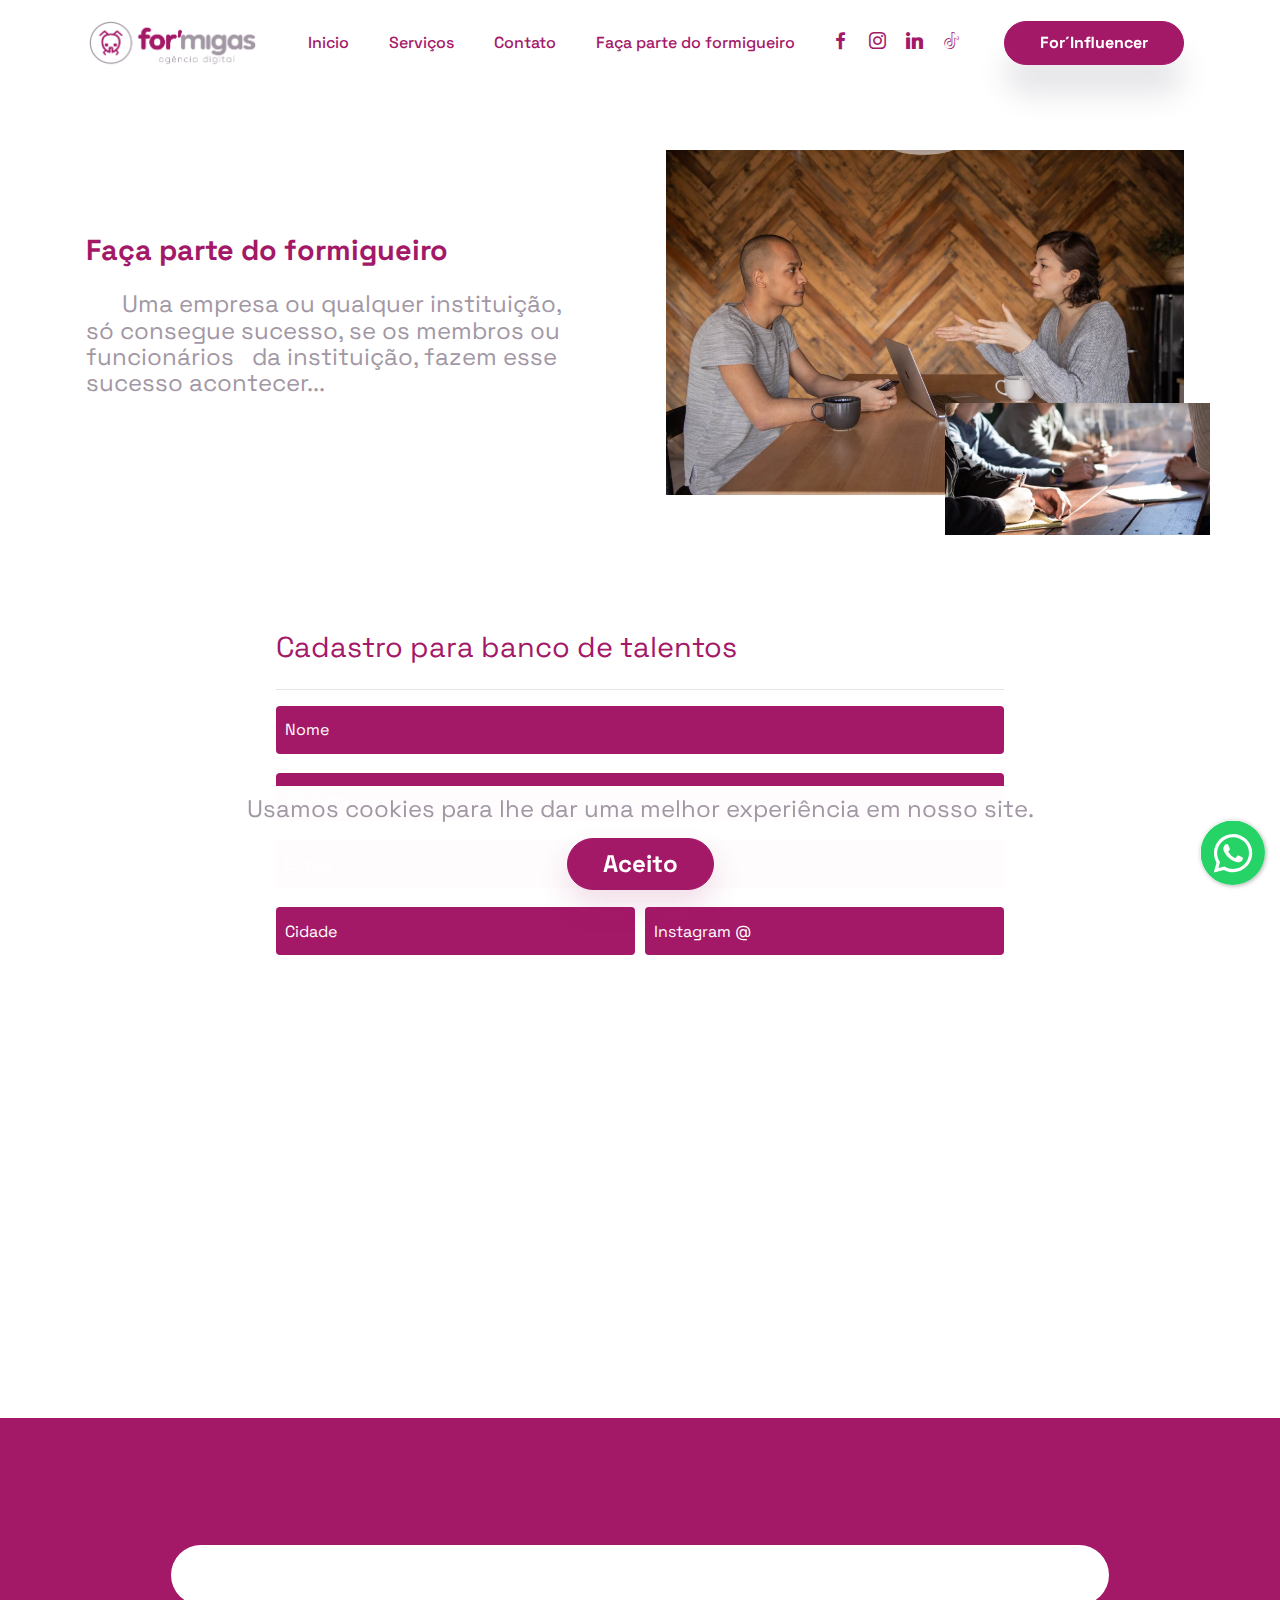
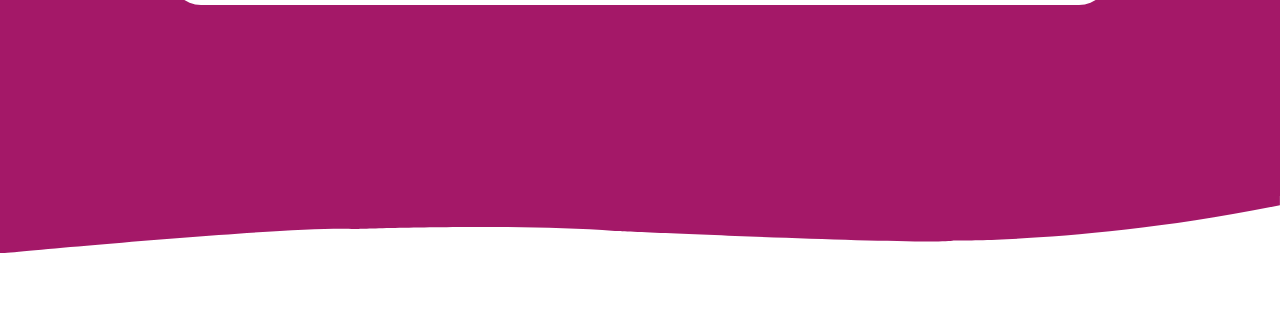
==== page1.html @ 33dfc9a4 "Add files via upload" ====
<!DOCTYPE html>
<html  >
<head>
  
  <meta charset="UTF-8">
  <meta http-equiv="X-UA-Compatible" content="IE=edge">
  
  <meta name="viewport" content="width=device-width, initial-scale=1, minimum-scale=1">
  <link rel="shortcut icon" href="assets/images/marca-formigas-principal-128x128.png" type="image/x-icon">
  <meta name="description" content=" A agência digital com soluções de marketing para você e para sua empresa. De gestão de redes sociais a campanha com influenciadores, temos a solução digital perfeita para você. ">
  
  
  <title>Trabalhe conosco</title>
  <link rel="stylesheet" href="assets/tether/tether.min.css">
  <link rel="stylesheet" href="assets/bootstrap/css/bootstrap.min.css">
  <link rel="stylesheet" href="assets/bootstrap/css/bootstrap-grid.min.css">
  <link rel="stylesheet" href="assets/bootstrap/css/bootstrap-reboot.min.css">
  <link rel="stylesheet" href="assets/animatecss/animate.css">
  <link rel="stylesheet" href="assets/chatbutton/floating-wpp.css">
  <link rel="stylesheet" href="assets/formstyler/jquery.formstyler.css">
  <link rel="stylesheet" href="assets/formstyler/jquery.formstyler.theme.css">
  <link rel="stylesheet" href="assets/datepicker/jquery.datetimepicker.min.css">
  <link rel="stylesheet" href="assets/dropdown/css/style.css">
  <link rel="stylesheet" href="assets/socicon/css/styles.css">
  <link rel="stylesheet" href="assets/theme/css/style.css">
  <link rel="stylesheet" href="assets/recaptcha.css">
  <link rel="preload" href="https://fonts.googleapis.com/css?family=Space+Grotesk:300,400,500,600,700&display=swap" as="style" onload="this.onload=null;this.rel='stylesheet'">
  <noscript><link rel="stylesheet" href="https://fonts.googleapis.com/css?family=Space+Grotesk:300,400,500,600,700&display=swap"></noscript>
  <link rel="preload" as="style" href="assets/mobirise/css/mbr-additional.css"><link rel="stylesheet" href="assets/mobirise/css/mbr-additional.css" type="text/css">
  
  
  
  

</head>
<body>
  
  <section class="menu firmm4_menu1 cid-sLYK4167Lg" once="menu" id="menu1-1t">
    
    <nav class="navbar navbar-dropdown navbar-fixed-top navbar-expand-lg">
        <div class="container">
            <div class="navbar-brand">
                <span class="navbar-logo">
                    <a href="index.html#header1-6">
                        <img src="[data-uri]" alt="For" style="height: 3rem;" loading="lazy" class="lazyload" data-src="assets/images/horizontal-349x101.png">
                    </a>
                </span>
                
            </div>
            <button class="navbar-toggler" type="button" data-toggle="collapse" data-target="#navbarSupportedContent" aria-controls="navbarNavAltMarkup" aria-expanded="false" aria-label="Toggle navigation">
                <div class="hamburger">
                    <span></span>
                    <span></span>
                    <span></span>
                    <span></span>
                </div>
            </button>
            <div class="collapse navbar-collapse" id="navbarSupportedContent">
                <ul class="navbar-nav nav-dropdown" data-app-modern-menu="true"><li class="nav-item"><a class="nav-link link text-primary display-4" href="index.html#header1-6">Inicio</a></li>
                    <li class="nav-item dropdown"><a class="nav-link link text-primary dropdown-toggle display-4" href="#" aria-expanded="false" data-toggle="dropdown-submenu">Serviços</a><div class="dropdown-menu"><a class="text-primary dropdown-item display-4" href="index.html#content1-a" aria-expanded="false">Gestão de redes sociais</a><a class="text-primary dropdown-item display-4" href="index.html#features8-j" aria-expanded="false">Gestão de tráfego pago</a><a class="text-primary dropdown-item display-4" href="index.html#tabs4-q" aria-expanded="false">Web sites</a><a class="text-primary dropdown-item display-4" href="index.html#content1-m" aria-expanded="false">Conexão com influenciador</a></div></li><li class="nav-item"><a class="nav-link link text-primary display-4" href="index.html#extForm4-u">Contato</a></li>
                    
                    <li class="nav-item"><a class="nav-link link text-primary display-4" href="page1.html">Faça parte do formigueiro</a></li></ul>
            </div>
            <div class="icons-menu">
                <a class="iconfont-wrapper" href="https://www.facebook.com/Formigas-Criativas-102770818738481" target="_blank">
                    <span class="mbr-iconfont socicon-facebook socicon"></span>
                </a>
                <a class="iconfont-wrapper" href="https://www.instagram.com/formigas.criativas/" target="_blank">
                    <span class="mbr-iconfont socicon-instagram socicon"></span>
                </a>
                <a class="iconfont-wrapper" href="https://www.linkedin.com/company/formiga-s-criativas/" target="_blank">
                    <span class="mbr-iconfont socicon-linkedin socicon"></span>
                </a>
                <a class="iconfont-wrapper" href="https://www.tiktok.com/@formigascriativas?_d=secCgYIASAHKAESPgo8SP4dapPIIi60mhFlU62PSvTuE8EzqB8pRu3fcP%2FCn%2F3%2FAod8w4r%2BzXXhNzwbXeblWQwZ79AT9vpNFOz%2FGgA%3D&checksum=c5570138324e61e51a4a0d609e05f98bcd5361cee7fed7a38c0fe8fbb26999b3&language=pt&sec_uid=MS4wLjABAAAAU_VP6CIPlawtZAad6fndPP2RKyMPBQhg2Mel002Xzgid9OGVkLtBOjy88MhQGD2V&sec_user_id=MS4wLjABAAAAU_VP6CIPlawtZAad6fndPP2RKyMPBQhg2Mel002Xzgid9OGVkLtBOjy88MhQGD2V&share_app_id=1233&share_author_id=6745236565755593734&share_link_id=6813C69C-54E7-4530-91B2-AD15CB0161DD&tt_from=copy&u_code=d8i73bbae76d4b&user_id=6745236565755593734&utm_campaign=client_share&utm_medium=ios&utm_source=copy&source=h5_m&_r=1" target="_blank">
                    <span class="mbr-iconfont socicon-tiktok socicon"></span>
                </a>
            </div>
            <div class="navbar-buttons mbr-section-btn"><a class="btn btn-primary display-4" href="https://forinfluencer.com.br/" target="_blank">
                    For´Influencer</a></div>
        </div>
    </nav>
</section>

<section class="header005 cid-sLYReUXEnC" id="header005-2h">
    
    
    <div class="container">
        <div class="row">
            
            <div class="col-lg-6 col-12 m-auto">
                <div class="content-wrapper align-left align-self-start">
                    <h1 class="mbr-section-title mbr-bold mbr-black pb-3 mbr-fonts-style display-5">Faça parte do formigueiro</h1>
                    <p class="mbr-text mbr-black mbr-regular mbr-fonts-style display-7">&nbsp; &nbsp; &nbsp; Uma empresa ou qualquer instituição, <br>só consegue sucesso, se os membros ou&nbsp;<br>funcionários&nbsp; &nbsp;da instituição, fazem esse sucesso acontecer...<br></p>
                    
                </div>
            </div>

            <div class="col-lg-6 offset-lg-1 col-12 m-auto img-col">
                <img src="[data-uri]" alt="" loading="lazy" class="lazyload" data-src="assets/images/03.jpg">
                <img src="[data-uri]" alt="" loading="lazy" class="lazyload" data-src="assets/images/04.jpg">
            </div>

        </div>
    </div>
</section>

<section class="form cid-sLYL0tKl1W" id="formbuilder-23">
    
    
    <div class="container">
        <div class="row">
            <div class="col-lg-8 mx-auto mbr-form" data-form-type="formoid">
<!--Formbuilder Form-->
<form action="https://mobirise.eu/" method="POST" class="mbr-form form-with-styler" data-form-title="Cadastro para banco de talentos"><input type="hidden" name="email" data-form-email="true" value="GYZoqdSKNlebsOJAYqlSDxT0fTQdaSOYUyBavoyP/nzaqSxY92ZgBs6IxkzrBZT93EhdT2Z9tPLljLSiKZxuISMKEL7RF1u2o3Ty0xTa3V2q+qGVbHHnQu7nwDXjDoTu.NDcVKHY1Q8l4VZBzLlNFVLA5ILWF96CAE1SNFFmgHazh/uj95ZstnbjZtbw+3j4QWA36rYnECeDunAsvDGGCHDRoQAiXEPEP3Gr8EOsEGoLrcKnmx0Is949mk10/EjRK">
<div class="form-row">
<div hidden="hidden" data-form-alert="" class="alert alert-success col-12">Enviado com sucesso!</div>
<div hidden="hidden" data-form-alert-danger="" class="alert alert-danger col-12">Oops...! some problem!</div>
</div>
<div class="dragArea form-row">
<div class="col-lg-12 col-md-12 col-sm-12">
<h4 class="mbr-fonts-style display-5">Cadastro para banco de talentos</h4>
</div>
<div class="col-lg-12 col-md-12 col-sm-12">
<hr>
</div>
<div data-for="Nome" class="col-lg-12 col-md-12 col-sm-12 form-group">
<input type="text" name="Nome" placeholder="Nome" data-form-field="Nome" class="form-control display-7" required="required" value="" id="Nome-formbuilder-23">
</div>
<div data-for="Telefone" class="col-lg-12 col-md-12 col-sm-12 form-group">
<input type="tel" name="Telefone" placeholder="Telefone" data-form-field="Telefone" class="form-control display-7" pattern="*" required="required" value="" id="Telefone-formbuilder-23">
</div>
<div data-for="E-mail" class="col-lg-12 col-md-12 col-sm-12 form-group">
<input type="email" name="E-mail" placeholder="E-mail" data-form-field="E-mail" class="form-control display-7" required="required" value="" id="E-mail-formbuilder-23">
</div>
<div data-for="Cidade" class="col-lg-6 col-md-12 col-sm-12 form-group">
<input type="text" name="Cidade" placeholder="Cidade" data-form-field="Cidade" class="form-control display-7" required="required" value="" id="Cidade-formbuilder-23">
</div>
<div class="col-lg-6 col-md-12 col-sm-12 form-group" data-for="Instagram @">
<input type="text" name="Instagram @" placeholder="Instagram @" data-form-field="Instagram @" class="form-control display-7" value="" id="Instagram @-formbuilder-23">
</div>
<div class="col-lg-12 col-md-12 col-sm-12 form-group">
<div class="form-control-label">
<label for="Outro-formbuilder-23" class="mbr-fonts-style display-7">Área desejada (marque quantas quiser) </label>
</div>
<div data-for="Social Midia" class="form-check form-check-inline">
<input type="checkbox" value="Yes" name="Social Midia" data-form-field="Social Midia" class="form-check-input display-7" id="Social Midia-formbuilder-23">
<label for="Social Midia-formbuilder-23" class="form-check-label display-7">Social Midia</label>
</div>
<div data-for="Design" class="form-check form-check-inline">
<input type="checkbox" value="Yes" name="Design" data-form-field="Design" class="form-check-input display-7" id="Design-formbuilder-23">
<label for="Design-formbuilder-23" class="form-check-label display-7">Design</label>
</div>
<div data-for="Gestor de trafego " class="form-check form-check-inline">
<input type="checkbox" value="Yes" name="Gestor de trafego " data-form-field="Gestor de trafego " class="form-check-input display-7" id="Gestor de trafego -formbuilder-23">
<label for="Gestor de trafego -formbuilder-23" class="form-check-label display-7">Gestor de trafego </label>
</div>
<div data-for="Desenvolvedor Web" class="form-check form-check-inline">
<input type="checkbox" value="Yes" name="Desenvolvedor Web" data-form-field="Desenvolvedor Web" class="form-check-input display-7" id="Desenvolvedor Web-formbuilder-23">
<label for="Desenvolvedor Web-formbuilder-23" class="form-check-label display-7">Desenvolvedor Web</label>
</div>
<div data-for="Outro" class="form-check form-check-inline">
<input type="checkbox" value="Yes" name="Outro" data-form-field="Outro" class="form-check-input display-7" id="Outro-formbuilder-23">
<label for="Outro-formbuilder-23" class="form-check-label display-7">Outro</label>
</div>
</div>
<div class="col-lg-12 col-md-12 col-sm-12 form-group" data-for="Link do portfolio" style="">
<input type="text" name="Link do portfolio" placeholder="Link do portfolio" data-form-field="Link do portfolio" class="form-control display-7" value="" id="Link do portfolio-formbuilder-23">
</div>
<div class="col-lg-12 col-md-12 col-sm-12 form-group" data-for="Quais são as suas habilidades?" style="">
<textarea name="Quais são as suas habilidades?" placeholder="Quais são as suas habilidades?" data-form-field="Quais são as suas habilidades?" class="form-control display-7" required="required" id="Quais são as suas habilidades?-formbuilder-23"></textarea>
</div>
<div class="col-lg-12 col-md-12 col-sm-12 form-group" data-for="Conte-nos porquê gostaria de fazer parte do nosso formigueiro" style="">
<textarea name="Conte-nos porquê gostaria de fazer parte do nosso formigueiro" placeholder="Conte-nos porquê gostaria de fazer parte do nosso formigueiro" data-form-field="Conte-nos porquê gostaria de fazer parte do nosso formigueiro" class="form-control display-7" id="Conte-nos porquê gostaria de fazer parte do nosso formigueiro-formbuilder-23"></textarea>
</div>
<div class="col-auto">
<button type="submit" class="btn btn-white display-7">Enviar!</button>
</div>
</div>
</form><!--Formbuilder Form-->
</div>
        </div>
    </div>
</section>

<section class="firmm4_form2 cid-sLYK46fox7" id="form2-20">

    

    
    
    <div class="container">
        <div class="row justify-content-center">
             <div class="col-12 col-lg-8 col-md-8">
                 <div class="title_block text-white text-center">
                    <h4 class="mbr-section-title mbr-fonts-style display-2">Inscreva-se na nossa newsletter</h4>
                    
                 </div>
            </div>
            <div class="col-lg-10 col-md-12 mbr-form" data-form-type="formoid">
                <form action="https://mobirise.eu/" method="POST" class="mbr-form form-with-styler" data-form-title="Form Name"><input type="hidden" name="email" data-form-email="true" value="Iu+lGWgabVJ6r9X0YULoNgxnR9Ut2k3N6UycC9EWA5Pczd1Ls7nPgoW+JL9YTcWUxJvDBdY8J+Nz5uDDVdZBVWgZb4tWIOoCyDWnTWTQWKifbJkKjgzVw+jnd7BbZfNa.eLOk5mgwdS8ANNhOHTVrD/DGHeNG94Og/U+cCTDsNWV0y7K2Lmu9UT47zuWSseu7uvuse3rrF6FB8sQX6UJBdAcawoKDEH2JOgh1TxkcWj923GgRWUCTyoZPc3qkGaeg">
                    <div class="">
                        <div hidden="hidden" data-form-alert="" class="alert alert-success col-12">Mensagem enviada com sucesso!</div>
                        <div hidden="hidden" data-form-alert-danger="" class="alert alert-danger col-12">Oops...! some
                            problem!</div>
                    </div>
                    <div class="dragArea row">
                        <div class="col-md-5 col-lg-5 col-12 form-group" data-for="email">
                            <input type="email" name="email" placeholder="E-mail" data-form-field="Email" class="form-control" id="email-form2-20">
                        </div>
                        <div class="col-md-4 col-lg-5 col-12 form-group" data-for="name">
                            <input type="text" name="name" placeholder="Nome" data-form-field="Name" class="form-control" id="name-form2-20">
                        </div>
                        <div class="col-12 col-md-3 col-lg-2">
                            <div class="mbr-section-btn"><button type="submit" class="btn btn-md btn-warning display-4">Enviar</button></div>
                        </div>
                    </div>
                </form>
            </div>
        </div>
    </div>
</section>

<section class="social1 cid-sLYK46IQNV" id="share1-21">

    

    
    <h3 class="mbr-section-title align-center mb-3 mbr-fonts-style display-2">
      <strong>Siga-nos</strong>
    </h3>
    <div class="social-media">
      <ul class="social-list">
          <li>
            <a class="icon-transition" href="https://www.facebook.com/Formigas-Criativas-102770818738481" target="_blank">
              <span class="mbr-iconfont socicon-facebook socicon"></span>
            </a>
          </li>
          <li>
            <a class="icon-transition" href="https://www.instagram.com/formigas.criativas/">
              <span class="mbr-iconfont socicon-instagram socicon" style=""></span>
            </a>
          </li>
          <li>
            <a class="icon-transition" href="https://www.linkedin.com/company/formiga-s-criativas/" target="_blank">
              <span class="mbr-iconfont socicon-linkedin socicon"></span>
            </a>
          </li>
          <li>
            <a class="icon-transition" href="https://www.tiktok.com/@formigascriativas?_d=secCgYIASAHKAESPgo8SP4dapPIIi60mhFlU62PSvTuE8EzqB8pRu3fcP%2FCn%2F3%2FAod8w4r%2BzXXhNzwbXeblWQwZ79AT9vpNFOz%2FGgA%3D&checksum=c5570138324e61e51a4a0d609e05f98bcd5361cee7fed7a38c0fe8fbb26999b3&language=pt&sec_uid=MS4wLjABAAAAU_VP6CIPlawtZAad6fndPP2RKyMPBQhg2Mel002Xzgid9OGVkLtBOjy88MhQGD2V&sec_user_id=MS4wLjABAAAAU_VP6CIPlawtZAad6fndPP2RKyMPBQhg2Mel002Xzgid9OGVkLtBOjy88MhQGD2V&share_app_id=1233&share_author_id=6745236565755593734&share_link_id=6813C69C-54E7-4530-91B2-AD15CB0161DD&tt_from=copy&u_code=d8i73bbae76d4b&user_id=6745236565755593734&utm_campaign=client_share&utm_medium=ios&utm_source=copy&source=h5_m&_r=1" target="_blank">
              <span class="mbr-iconfont socicon-tiktok socicon"></span>
            </a>
          </li>
          <li>
            <a class="icon-transition" href="https://www.youtube.com/channel/UChLllxTrKmcgKSM17xrntog" target="_blank">
              <span class="mbr-iconfont socicon-youtube socicon" style=""></span>
            </a>
          </li>
      </ul>
    </div>  
</section>

<section class="footer2 kidsm4_footer2 cid-sLYK47drLK" once="footers" id="footer2-22">

	

	

	<svg class="svg-1" data-name="Layer 2" xmlns="http://www.w3.org/2000/svg" viewBox="0 0 1425.75 64">
		<defs>
			<style>
				.cls-1 
			</style>
		</defs>
		<title>Screenasdshot_2</title>
		<path class="cls-1" d="M-113,177s327.33-31.17,395-27.25c0,0,173.33-6.42,290,2.25,0,0,358.31,15.73,377.16,10.53,0,0,161,2.14,363.59-39.2V113H-113Z" transform="translate(113 -113)"></path>
	</svg>
	<div class="container-fluid">
		<div class="media-container-row align-center">
			<div class="col-12">
				<p class="mbr-text mbr-fonts-style display-4">
					© Copyright 2021 Formigas Criativas - Todos os direitos reservados</p>
			</div>
		</div>
	</div>
</section>


<script src="assets/web/assets/jquery/jquery.min.js"></script>
  <script src="assets/popper/popper.min.js"></script>
  <script src="assets/tether/tether.min.js"></script>
  <script src="assets/bootstrap/js/bootstrap.min.js"></script>
  <script src="assets/web/assets/cookies-alert-plugin/cookies-alert-core.js"></script>
  <script src="assets/web/assets/cookies-alert-plugin/cookies-alert-script.js"></script>
  <script src="assets/smoothscroll/smooth-scroll.js"></script>
  <script src="assets/viewportchecker/jquery.viewportchecker.js"></script>
  <script src="assets/chatbutton/floating-wpp.js"></script>
  <script src="assets/chatbutton/script.js"></script>
  <script src="assets/formstyler/jquery.formstyler.js"></script>
  <script src="assets/formstyler/jquery.formstyler.min.js"></script>
  <script src="assets/datepicker/jquery.datetimepicker.full.js"></script>
  <script src="assets/dropdown/js/nav-dropdown.js"></script>
  <script src="assets/dropdown/js/navbar-dropdown.js"></script>
  <script src="assets/touchswipe/jquery.touch-swipe.min.js"></script>
  <script src="assets/theme/js/script.js"></script>
  <script src="assets/formoid.min.js"></script>
  
  
  
<input name="cookieData" type="hidden" data-cookie-customdialogselector="null" data-cookie-colortext="#a297a4" data-cookie-colorbg="rgba(255, 255, 255, 0.99)" data-cookie-textbutton="Aceito" data-cookie-colorbutton="" data-cookie-colorlink="#424a4d" data-cookie-underlinelink="false" data-cookie-text="Usamos cookies para lhe dar uma melhor experiência em nosso site.">
    <input name="animation" type="hidden">
  <script>"use strict";if("loading"in HTMLImageElement.prototype){document.querySelectorAll('img[loading="lazy"],iframe[loading="lazy"]').forEach(e=>{e.src=e.dataset.src,e.style.paddingTop=100*e.getAttribute("data-aspectratio")+"%",e.style.height=0,e.onload=function(){e.removeAttribute("style")}})}else{const e=document.createElement("script");e.src="https://cdnjs.cloudflare.com/ajax/libs/lazysizes/5.1.2/lazysizes.min.js",document.body.appendChild(e)}</script>
<div id="chatbutton-wa" data-phone="+315531983812332" data-showpopup="true" data-headertitle="👋 Bem vindo ao nosso WhatsApp!" data-popupmessage="Oi!👋

Se precisar estou aqui para ajudar! 🔥

Equipe: Formiga Criativa " data-placeholder="Digite sua mensagem aqui." data-position="left" data-headercolor="#39847a" data-backgroundcolor="#e5ddd5" data-autoopentimeout="15" data-size="65px"><div class="floating-wpp-button" style="width: 65px; height: 65px;"><div class="floating-wpp-button-image"><!--?xml version="1.0" encoding="UTF-8" standalone="no"?--><svg xmlns="http://www.w3.org/2000/svg" xmlns:xlink="http://www.w3.org/1999/xlink" style="isolation:isolate" viewBox="0 0 800 800" width="65" height="65"><defs><clipPath id="_clipPath_A3g8G5hPEGG2L0B6hFCxamU4cc8rfqzQ"><rect width="800" height="800"></rect></clipPath></defs><g clip-path="url(#_clipPath_A3g8G5hPEGG2L0B6hFCxamU4cc8rfqzQ)"><g><path d=" M 787.59 800 L 12.41 800 C 5.556 800 0 793.332 0 785.108 L 0 14.892 C 0 6.667 5.556 0 12.41 0 L 787.59 0 C 794.444 0 800 6.667 800 14.892 L 800 785.108 C 800 793.332 794.444 800 787.59 800 Z " fill="rgb(37,211,102)"></path></g><g><path d=" M 508.558 450.429 C 502.67 447.483 473.723 433.24 468.325 431.273 C 462.929 429.308 459.003 428.328 455.078 434.22 C 451.153 440.114 439.869 453.377 436.434 457.307 C 433 461.236 429.565 461.729 423.677 458.78 C 417.79 455.834 398.818 449.617 376.328 429.556 C 358.825 413.943 347.008 394.663 343.574 388.768 C 340.139 382.873 343.207 379.687 346.155 376.752 C 348.804 374.113 352.044 369.874 354.987 366.436 C 357.931 362.999 358.912 360.541 360.875 356.614 C 362.837 352.683 361.857 349.246 360.383 346.299 C 358.912 343.352 347.136 314.369 342.231 302.579 C 337.451 291.099 332.597 292.654 328.983 292.472 C 325.552 292.301 321.622 292.265 317.698 292.265 C 313.773 292.265 307.394 293.739 301.996 299.632 C 296.6 305.527 281.389 319.772 281.389 348.752 C 281.389 377.735 302.487 405.731 305.431 409.661 C 308.376 413.592 346.949 473.062 406.015 498.566 C 420.062 504.634 431.03 508.256 439.581 510.969 C 453.685 515.451 466.521 514.818 476.666 513.302 C 487.978 511.613 511.502 499.06 516.409 485.307 C 521.315 471.55 521.315 459.762 519.842 457.307 C 518.371 454.851 514.446 453.377 508.558 450.429 Z  M 401.126 597.117 L 401.047 597.117 C 365.902 597.104 331.431 587.661 301.36 569.817 L 294.208 565.572 L 220.08 585.017 L 239.866 512.743 L 235.21 505.332 C 215.604 474.149 205.248 438.108 205.264 401.1 C 205.307 293.113 293.17 205.257 401.204 205.257 C 453.518 205.275 502.693 225.674 539.673 262.696 C 576.651 299.716 597.004 348.925 596.983 401.258 C 596.939 509.254 509.078 597.117 401.126 597.117 Z  M 567.816 234.565 C 523.327 190.024 464.161 165.484 401.124 165.458 C 271.24 165.458 165.529 271.161 165.477 401.085 C 165.46 442.617 176.311 483.154 196.932 518.892 L 163.502 641 L 288.421 608.232 C 322.839 627.005 361.591 636.901 401.03 636.913 L 401.126 636.913 L 401.127 636.913 C 530.998 636.913 636.717 531.2 636.77 401.274 C 636.794 338.309 612.306 279.105 567.816 234.565" fill-rule="evenodd" fill="rgb(255,255,255)"></path></g></g></svg></div></div></div>
 
</body>
</html>
---- assets/chatbutton/floating-wpp.css ----
.floating-wpp {
    position: fixed;
    bottom: 15px;
    left: 15px;
    font-size: 14px;
    transition: bottom 0.2s;
    z-index: 1021;
}

.floating-wpp .floating-wpp-button {
    position: relative;
    border-radius: 50%;
    box-shadow: 1px 1px 4px rgba(60, 60, 60, 0.4);
    transition: box-shadow 0.2s;
    cursor: pointer;
    overflow: hidden;
}

.floating-wpp .floating-wpp-button img,
.floating-wpp .floating-wpp-button svg {
    position: absolute;
    width: 100%;
    height: auto;
    object-fit: cover;
    top: 50%;
    left: 50%;
    transform: translate3d(-50%, -50%, 0);
    border-radius: 50%;
}

.floating-wpp:hover .floating-wpp-button {
    box-shadow: 1px 2px 8px rgba(60, 60, 60, 0.4);
}

.floating-wpp .floating-wpp-popup {
    /*border: 2px solid white;*/
    border-radius: 8px;
    background-color: #e5ddd5;
    position: absolute;
    overflow: hidden;
    padding: 0;
    box-shadow: 1px 2px 8px rgba(60, 60, 60, 0.25);
    width: 0px;
    height: 0px;
    bottom: 0;
    opacity: 0;
    transition: bottom 0.1s ease-out, opacity 0.2s ease-out;
    transform-origin: bottom;
}

.floating-wpp .floating-wpp-popup.active {
    padding: 0 15px 12px 15px;
    width: 280px;
    height: auto;
    bottom: 82px;
    opacity: 1;
}

.floating-wpp .floating-wpp-popup .floating-wpp-message {
    background-color: white;
    padding: 8px;
    border-radius: 7.5px 7.5px 7.5px 7.5px;
    box-shadow: 1px 1px 5px rgba(0, 0, 0, 0.15);
    opacity: 0;
    transition: opacity 0.2s;
    max-width: 100%;
}

.floating-wpp .floating-wpp-popup.active .floating-wpp-message {
    opacity: 1;
    transition-delay: 0.2s;
}

.floating-wpp .floating-wpp-popup .floating-wpp-head {
    text-align: left;
    color: white;
    margin: 0 -15px 15px -15px;
    padding: 15px 15px;
    display: flex;
    flex-direction: column;
    justify-content: space-between;
    cursor: pointer;
}

.floating-wpp-headName {
    margin: 0;
}

.floating-wpp .floating-wpp-popup .floating-wpp-head .close {
    position: absolute;
    top: 14px;
    right: 8px;
    color: #ffffff;
    text-shadow: none;
    opacity: 1;
    font-size: inherit;
}

.floating-wpp .floating-wpp-input-message {
    background-color: #e5ddd5;
    margin: 5px -15px -15px -15px;
    padding: 0 15px;
    display: flex;
    align-items: center;
}

.floating-wpp .floating-wpp-input-message textarea {
    border: 1px solid #ffffff;
    border-radius: 21px;
    box-shadow: none;
    padding: 8px 12px;
    margin: 10px 0 15px 0;
    width: 100%;
    max-width: 100%;
    font-family: inherit;
    font-size: inherit;
    resize: none;
    outline: none;
    color: #4a4a4a;
    box-shadow: 1px 2px 8px rgba(60, 60, 60, 0.25);
    visibility: visible !important;
    animation-delay: 0s;
    animation-duration: 0s;
}

.floating-wpp .floating-wpp-btn-send {
    margin: 10px 0 15px 12px;
    font-size: 0;
    cursor: pointer;
    box-shadow: 1px 2px 8px rgba(60, 60, 60, 0.25);
    border-radius: 50%;
}
---- assets/dropdown/css/style.css ----
.navbar-dropdown {
  left: 0;
  padding: 0;
  position: absolute;
  right: 0;
  top: 0;
  transition: all 0.45s ease;
  z-index: 1030;
  background: #282828; }
  .navbar-dropdown .navbar-logo {
    margin-right: 0.8rem;
    transition: margin 0.3s ease-in-out;
    vertical-align: middle; }
    .navbar-dropdown .navbar-logo img {
      height: 3.125rem;
      transition: all 0.3s ease-in-out; }
    .navbar-dropdown .navbar-logo.mbr-iconfont {
      font-size: 3.125rem;
      line-height: 3.125rem; }
  .navbar-dropdown .navbar-caption {
    font-weight: 700;
    white-space: normal;
    vertical-align: -4px;
    line-height: 3.125rem !important; }
    .navbar-dropdown .navbar-caption, .navbar-dropdown .navbar-caption:hover {
      color: inherit;
      text-decoration: none; }
  .navbar-dropdown .mbr-iconfont + .navbar-caption {
    vertical-align: -1px; }
  .navbar-dropdown.navbar-fixed-top {
    position: fixed; }
  .navbar-dropdown .navbar-brand span {
    vertical-align: -4px; }
  .navbar-dropdown.bg-color.transparent {
    background: none; }
  .navbar-dropdown.navbar-short .navbar-brand {
    padding: 0.625rem 0; }
    .navbar-dropdown.navbar-short .navbar-brand span {
      vertical-align: -1px; }
  .navbar-dropdown.navbar-short .navbar-caption {
    line-height: 2.375rem !important;
    vertical-align: -2px; }
  .navbar-dropdown.navbar-short .navbar-logo {
    margin-right: 0.5rem; }
    .navbar-dropdown.navbar-short .navbar-logo img {
      height: 2.375rem; }
    .navbar-dropdown.navbar-short .navbar-logo.mbr-iconfont {
      font-size: 2.375rem;
      line-height: 2.375rem; }
  .navbar-dropdown.navbar-short .mbr-table-cell {
    height: 3.625rem; }
  .navbar-dropdown .navbar-close {
    left: 0.6875rem;
    position: fixed;
    top: 0.75rem;
    z-index: 1000; }
  .navbar-dropdown .hamburger-icon {
    content: "";
    display: inline-block;
    vertical-align: middle;
    width: 16px;
    -webkit-box-shadow: 0 -6px 0 1px #282828,0 0 0 1px #282828,0 6px 0 1px #282828;
    -moz-box-shadow: 0 -6px 0 1px #282828,0 0 0 1px #282828,0 6px 0 1px #282828;
    box-shadow: 0 -6px 0 1px #282828,0 0 0 1px #282828,0 6px 0 1px #282828; }

.dropdown-menu .dropdown-toggle[data-toggle="dropdown-submenu"]::after {
  border-bottom: 0.35em solid transparent;
  border-left: 0.35em solid;
  border-right: 0;
  border-top: 0.35em solid transparent;
  margin-left: 0.3rem; }

.dropdown-menu .dropdown-item:focus {
  outline: 0; }

.nav-dropdown {
  font-size: 0.75rem;
  font-weight: 500;
  height: auto !important; }
  .nav-dropdown .nav-btn {
    padding-left: 1rem; }
  .nav-dropdown .link {
    margin: .667em 1.667em;
    font-weight: 500;
    padding: 0;
    transition: color .2s ease-in-out; }
    .nav-dropdown .link.dropdown-toggle {
      margin-right: 2.583em; }
      .nav-dropdown .link.dropdown-toggle::after {
        margin-left: .25rem;
        border-top: 0.35em solid;
        border-right: 0.35em solid transparent;
        border-left: 0.35em solid transparent;
        border-bottom: 0; }
      .nav-dropdown .link.dropdown-toggle[aria-expanded="true"] {
        margin: 0;
        padding: 0.667em 3.263em  0.667em 1.667em; }
  .nav-dropdown .link::after,
  .nav-dropdown .dropdown-item::after {
    color: inherit; }
  .nav-dropdown .btn {
    font-size: 0.75rem;
    font-weight: 700;
    letter-spacing: 0;
    margin-bottom: 0;
    padding-left: 1.25rem;
    padding-right: 1.25rem; }
  .nav-dropdown .dropdown-menu {
    border-radius: 0;
    border: 0;
    left: 0;
    margin: 0;
    padding-bottom: 1.25rem;
    padding-top: 1.25rem;
    position: relative; }
  .nav-dropdown .dropdown-submenu {
    margin-left: 0.125rem;
    top: 0; }
  .nav-dropdown .dropdown-item {
    font-weight: 500;
    line-height: 2;
    padding: 0.3846em 4.615em 0.3846em 1.5385em;
    position: relative;
    transition: color .2s ease-in-out, background-color .2s ease-in-out; }
    .nav-dropdown .dropdown-item::after {
      margin-top: -0.3077em;
      position: absolute;
      right: 1.1538em;
      top: 50%; }
    .nav-dropdown .dropdown-item:focus, .nav-dropdown .dropdown-item:hover {
      background: none; }

@media (max-width: 767px) {
  .nav-dropdown.navbar-toggleable-sm {
    bottom: 0;
    display: none;
    left: 0;
    overflow-x: hidden;
    position: fixed;
    top: 0;
    transform: translateX(-100%);
    -ms-transform: translateX(-100%);
    -webkit-transform: translateX(-100%);
    width: 18.75rem;
    z-index: 999; } }
.nav-dropdown.navbar-toggleable-xl {
  bottom: 0;
  display: none;
  left: 0;
  overflow-x: hidden;
  position: fixed;
  top: 0;
  transform: translateX(-100%);
  -ms-transform: translateX(-100%);
  -webkit-transform: translateX(-100%);
  width: 18.75rem;
  z-index: 999; }

.nav-dropdown-sm {
  display: block !important;
  overflow-x: hidden;
  overflow: auto;
  padding-top: 3.875rem; }
  .nav-dropdown-sm::after {
    content: "";
    display: block;
    height: 3rem;
    width: 100%; }
  .nav-dropdown-sm.collapse.in ~ .navbar-close {
    display: block !important; }
  .nav-dropdown-sm.collapsing, .nav-dropdown-sm.collapse.in {
    transform: translateX(0);
    -ms-transform: translateX(0);
    -webkit-transform: translateX(0);
    transition: all 0.25s ease-out;
    -webkit-transition: all 0.25s ease-out;
    background: #282828; }
  .nav-dropdown-sm.collapsing[aria-expanded="false"] {
    transform: translateX(-100%);
    -ms-transform: translateX(-100%);
    -webkit-transform: translateX(-100%); }
  .nav-dropdown-sm .nav-item {
    display: block;
    margin-left: 0 !important;
    padding-left: 0; }
  .nav-dropdown-sm .link,
  .nav-dropdown-sm .dropdown-item {
    border-top: 1px dotted rgba(255, 255, 255, 0.1);
    font-size: 0.8125rem;
    line-height: 1.6;
    margin: 0 !important;
    padding: 0.875rem 2.4rem 0.875rem 1.5625rem !important;
    position: relative;
    white-space: normal; }
    .nav-dropdown-sm .link:focus, .nav-dropdown-sm .link:hover,
    .nav-dropdown-sm .dropdown-item:focus,
    .nav-dropdown-sm .dropdown-item:hover {
      background: rgba(0, 0, 0, 0.2) !important;
      color: #c0a375; }
  .nav-dropdown-sm .nav-btn {
    position: relative;
    padding: 1.5625rem 1.5625rem 0 1.5625rem; }
    .nav-dropdown-sm .nav-btn::before {
      border-top: 1px dotted rgba(255, 255, 255, 0.1);
      content: "";
      left: 0;
      position: absolute;
      top: 0;
      width: 100%; }
    .nav-dropdown-sm .nav-btn + .nav-btn {
      padding-top: 0.625rem; }
      .nav-dropdown-sm .nav-btn + .nav-btn::before {
        display: none; }
  .nav-dropdown-sm .btn {
    padding: 0.625rem 0; }
  .nav-dropdown-sm .dropdown-toggle[data-toggle="dropdown-submenu"]::after {
    margin-left: .25rem;
    border-top: 0.35em solid;
    border-right: 0.35em solid transparent;
    border-left: 0.35em solid transparent;
    border-bottom: 0; }
  .nav-dropdown-sm .dropdown-toggle[data-toggle="dropdown-submenu"][aria-expanded="true"]::after {
    border-top: 0;
    border-right: 0.35em solid transparent;
    border-left: 0.35em solid transparent;
    border-bottom: 0.35em solid; }
  .nav-dropdown-sm .dropdown-menu {
    margin: 0;
    padding: 0;
    position: relative;
    top: 0;
    left: 0;
    width: 100%;
    border: 0;
    float: none;
    border-radius: 0;
    background: none; }
  .nav-dropdown-sm .dropdown-submenu {
    left: 100%;
    margin-left: 0.125rem;
    margin-top: -1.25rem;
    top: 0; }

.navbar-toggleable-sm .nav-dropdown .dropdown-menu {
  position: absolute; }

.navbar-toggleable-sm .nav-dropdown .dropdown-submenu {
  left: 100%;
  margin-left: 0.125rem;
  margin-top: -1.25rem;
  top: 0; }

.navbar-toggleable-sm.opened .nav-dropdown .dropdown-menu {
  position: relative; }

.navbar-toggleable-sm.opened .nav-dropdown .dropdown-submenu {
  left: 0;
  margin-left: 00rem;
  margin-top: 0rem;
  top: 0; }

.is-builder .nav-dropdown.collapsing {
  transition: none !important; }

/*# sourceMappingURL=style.css.map */
---- assets/socicon/css/styles.css ----
@charset "UTF-8";

@font-face {
  font-family: 'Socicon';
  src:  url('../fonts/socicon.eot');
  src:  url('../fonts/socicon.eot?#iefix') format('embedded-opentype'),
    url('../fonts/socicon.woff2') format('woff2'),
    url('../fonts/socicon.ttf') format('truetype'),
    url('../fonts/socicon.woff') format('woff'),
    url('../fonts/socicon.svg#socicon') format('svg');
  font-weight: normal;
  font-style: normal;
}

[data-icon]:before {
  font-family: "socicon" !important;
  content: attr(data-icon);
  font-style: normal !important;
  font-weight: normal !important;
  font-variant: normal !important;
  text-transform: none !important;
  speak: none;
  line-height: 1;
  -webkit-font-smoothing: antialiased;
  -moz-osx-font-smoothing: grayscale;
}

[class^="socicon-"], [class*=" socicon-"] {
  /* use !important to prevent issues with browser extensions that change fonts */
  font-family: 'Socicon' !important;
  speak: none;
  font-style: normal;
  font-weight: normal;
  font-variant: normal;
  text-transform: none;
  line-height: 1;

  /* Better Font Rendering =========== */
  -webkit-font-smoothing: antialiased;
  -moz-osx-font-smoothing: grayscale;
}

.socicon-eitaa:before {
  content: "\e97c";
}
.socicon-soroush:before {
  content: "\e97d";
}
.socicon-bale:before {
  content: "\e97e";
}
.socicon-zazzle:before {
  content: "\e97b";
}
.socicon-society6:before {
  content: "\e97a";
}
.socicon-redbubble:before {
  content: "\e979";
}
.socicon-avvo:before {
  content: "\e978";
}
.socicon-stitcher:before {
  content: "\e977";
}
.socicon-googlehangouts:before {
  content: "\e974";
}
.socicon-dlive:before {
  content: "\e975";
}
.socicon-vsco:before {
  content: "\e976";
}
.socicon-flipboard:before {
  content: "\e973";
}
.socicon-ubuntu:before {
  content: "\e958";
}
.socicon-artstation:before {
  content: "\e959";
}
.socicon-invision:before {
  content: "\e95a";
}
.socicon-torial:before {
  content: "\e95b";
}
.socicon-collectorz:before {
  content: "\e95c";
}
.socicon-seenthis:before {
  content: "\e95d";
}
.socicon-googleplaymusic:before {
  content: "\e95e";
}
.socicon-debian:before {
  content: "\e95f";
}
.socicon-filmfreeway:before {
  content: "\e960";
}
.socicon-gnome:before {
  content: "\e961";
}
.socicon-itchio:before {
  content: "\e962";
}
.socicon-jamendo:before {
  content: "\e963";
}
.socicon-mix:before {
  content: "\e964";
}
.socicon-sharepoint:before {
  content: "\e965";
}
.socicon-tinder:before {
  content: "\e966";
}
.socicon-windguru:before {
  content: "\e967";
}
.socicon-cdbaby:before {
  content: "\e968";
}
.socicon-elementaryos:before {
  content: "\e969";
}
.socicon-stage32:before {
  content: "\e96a";
}
.socicon-tiktok:before {
  content: "\e96b";
}
.socicon-gitter:before {
  content: "\e96c";
}
.socicon-letterboxd:before {
  content: "\e96d";
}
.socicon-threema:before {
  content: "\e96e";
}
.socicon-splice:before {
  content: "\e96f";
}
.socicon-metapop:before {
  content: "\e970";
}
.socicon-naver:before {
  content: "\e971";
}
.socicon-remote:before {
  content: "\e972";
}
.socicon-internet:before {
  content: "\e957";
}
.socicon-moddb:before {
  content: "\e94b";
}
.socicon-indiedb:before {
  content: "\e94c";
}
.socicon-traxsource:before {
  content: "\e94d";
}
.socicon-gamefor:before {
  content: "\e94e";
}
.socicon-pixiv:before {
  content: "\e94f";
}
.socicon-myanimelist:before {
  content: "\e950";
}
.socicon-blackberry:before {
  content: "\e951";
}
.socicon-wickr:before {
  content: "\e952";
}
.socicon-spip:before {
  content: "\e953";
}
.socicon-napster:before {
  content: "\e954";
}
.socicon-beatport:before {
  content: "\e955";
}
.socicon-hackerone:before {
  content: "\e956";
}
.socicon-hackernews:before {
  content: "\e946";
}
.socicon-smashwords:before {
  content: "\e947";
}
.socicon-kobo:before {
  content: "\e948";
}
.socicon-bookbub:before {
  content: "\e949";
}
.socicon-mailru:before {
  content: "\e94a";
}
.socicon-gitlab:before {
  content: "\e945";
}
.socicon-instructables:before {
  content: "\e944";
}
.socicon-portfolio:before {
  content: "\e943";
}
.socicon-codered:before {
  content: "\e940";
}
.socicon-origin:before {
  content: "\e941";
}
.socicon-nextdoor:before {
  content: "\e942";
}
.socicon-udemy:before {
  content: "\e93f";
}
.socicon-livemaster:before {
  content: "\e93e";
}
.socicon-crunchbase:before {
  content: "\e93b";
}
.socicon-homefy:before {
  content: "\e93c";
}
.socicon-calendly:before {
  content: "\e93d";
}
.socicon-realtor:before {
  content: "\e90f";
}
.socicon-tidal:before {
  content: "\e910";
}
.socicon-qobuz:before {
  content: "\e911";
}
.socicon-natgeo:before {
  content: "\e912";
}
.socicon-mastodon:before {
  content: "\e913";
}
.socicon-unsplash:before {
  content: "\e914";
}
.socicon-homeadvisor:before {
  content: "\e915";
}
.socicon-angieslist:before {
  content: "\e916";
}
.socicon-codepen:before {
  content: "\e917";
}
.socicon-slack:before {
  content: "\e918";
}
.socicon-openaigym:before {
  content: "\e919";
}
.socicon-logmein:before {
  content: "\e91a";
}
.socicon-fiverr:before {
  content: "\e91b";
}
.socicon-gotomeeting:before {
  content: "\e91c";
}
.socicon-aliexpress:before {
  content: "\e91d";
}
.socicon-guru:before {
  content: "\e91e";
}
.socicon-appstore:before {
  content: "\e91f";
}
.socicon-homes:before {
  content: "\e920";
}
.socicon-zoom:before {
  content: "\e921";
}
.socicon-alibaba:before {
  content: "\e922";
}
.socicon-craigslist:before {
  content: "\e923";
}
.socicon-wix:before {
  content: "\e924";
}
.socicon-redfin:before {
  content: "\e925";
}
.socicon-googlecalendar:before {
  content: "\e926";
}
.socicon-shopify:before {
  content: "\e927";
}
.socicon-freelancer:before {
  content: "\e928";
}
.socicon-seedrs:before {
  content: "\e929";
}
.socicon-bing:before {
  content: "\e92a";
}
.socicon-doodle:before {
  content: "\e92b";
}
.socicon-bonanza:before {
  content: "\e92c";
}
.socicon-squarespace:before {
  content: "\e92d";
}
.socicon-toptal:before {
  content: "\e92e";
}
.socicon-gust:before {
  content: "\e92f";
}
.socicon-ask:before {
  content: "\e930";
}
.socicon-trulia:before {
  content: "\e931";
}
.socicon-loomly:before {
  content: "\e932";
}
.socicon-ghost:before {
  content: "\e933";
}
.socicon-upwork:before {
  content: "\e934";
}
.socicon-fundable:before {
  content: "\e935";
}
.socicon-booking:before {
  content: "\e936";
}
.socicon-googlemaps:before {
  content: "\e937";
}
.socicon-zillow:before {
  content: "\e938";
}
.socicon-niconico:before {
  content: "\e939";
}
.socicon-toneden:before {
  content: "\e93a";
}
.socicon-augment:before {
  content: "\e908";
}
.socicon-bitbucket:before {
  content: "\e909";
}
.socicon-fyuse:before {
  content: "\e90a";
}
.socicon-yt-gaming:before {
  content: "\e90b";
}
.socicon-sketchfab:before {
  content: "\e90c";
}
.socicon-mobcrush:before {
  content: "\e90d";
}
.socicon-microsoft:before {
  content: "\e90e";
}
.socicon-pandora:before {
  content: "\e907";
}
.socicon-messenger:before {
  content: "\e906";
}
.socicon-gamewisp:before {
  content: "\e905";
}
.socicon-bloglovin:before {
  content: "\e904";
}
.socicon-tunein:before {
  content: "\e903";
}
.socicon-gamejolt:before {
  content: "\e901";
}
.socicon-trello:before {
  content: "\e902";
}
.socicon-spreadshirt:before {
  content: "\e900";
}
.socicon-500px:before {
  content: "\e000";
}
.socicon-8tracks:before {
  content: "\e001";
}
.socicon-airbnb:before {
  content: "\e002";
}
.socicon-alliance:before {
  content: "\e003";
}
.socicon-amazon:before {
  content: "\e004";
}
.socicon-amplement:before {
  content: "\e005";
}
.socicon-android:before {
  content: "\e006";
}
.socicon-angellist:before {
  content: "\e007";
}
.socicon-apple:before {
  content: "\e008";
}
.socicon-appnet:before {
  content: "\e009";
}
.socicon-baidu:before {
  content: "\e00a";
}
.socicon-bandcamp:before {
  content: "\e00b";
}
.socicon-battlenet:before {
  content: "\e00c";
}
.socicon-mixer:before {
  content: "\e00d";
}
.socicon-bebee:before {
  content: "\e00e";
}
.socicon-bebo:before {
  content: "\e00f";
}
.socicon-behance:before {
  content: "\e010";
}
.socicon-blizzard:before {
  content: "\e011";
}
.socicon-blogger:before {
  content: "\e012";
}
.socicon-buffer:before {
  content: "\e013";
}
.socicon-chrome:before {
  content: "\e014";
}
.socicon-coderwall:before {
  content: "\e015";
}
.socicon-curse:before {
  content: "\e016";
}
.socicon-dailymotion:before {
  content: "\e017";
}
.socicon-deezer:before {
  content: "\e018";
}
.socicon-delicious:before {
  content: "\e019";
}
.socicon-deviantart:before {
  content: "\e01a";
}
.socicon-diablo:before {
  content: "\e01b";
}
.socicon-digg:before {
  content: "\e01c";
}
.socicon-discord:before {
  content: "\e01d";
}
.socicon-disqus:before {
  content: "\e01e";
}
.socicon-douban:before {
  content: "\e01f";
}
.socicon-draugiem:before {
  content: "\e020";
}
.socicon-dribbble:before {
  content: "\e021";
}
.socicon-drupal:before {
  content: "\e022";
}
.socicon-ebay:before {
  content: "\e023";
}
.socicon-ello:before {
  content: "\e024";
}
.socicon-endomodo:before {
  content: "\e025";
}
.socicon-envato:before {
  content: "\e026";
}
.socicon-etsy:before {
  content: "\e027";
}
.socicon-facebook:before {
  content: "\e028";
}
.socicon-feedburner:before {
  content: "\e029";
}
.socicon-filmweb:before {
  content: "\e02a";
}
.socicon-firefox:before {
  content: "\e02b";
}
.socicon-flattr:before {
  content: "\e02c";
}
.socicon-flickr:before {
  content: "\e02d";
}
.socicon-formulr:before {
  content: "\e02e";
}
.socicon-forrst:before {
  content: "\e02f";
}
.socicon-foursquare:before {
  content: "\e030";
}
.socicon-friendfeed:before {
  content: "\e031";
}
.socicon-github:before {
  content: "\e032";
}
.socicon-goodreads:before {
  content: "\e033";
}
.socicon-google:before {
  content: "\e034";
}
.socicon-googlescholar:before {
  content: "\e035";
}
.socicon-googlegroups:before {
  content: "\e036";
}
.socicon-googlephotos:before {
  content: "\e037";
}
.socicon-googleplus:before {
  content: "\e038";
}
.socicon-grooveshark:before {
  content: "\e039";
}
.socicon-hackerrank:before {
  content: "\e03a";
}
.socicon-hearthstone:before {
  content: "\e03b";
}
.socicon-hellocoton:before {
  content: "\e03c";
}
.socicon-heroes:before {
  content: "\e03d";
}
.socicon-smashcast:before {
  content: "\e03e";
}
.socicon-horde:before {
  content: "\e03f";
}
.socicon-houzz:before {
  content: "\e040";
}
.socicon-icq:before {
  content: "\e041";
}
.socicon-identica:before {
  content: "\e042";
}
.socicon-imdb:before {
  content: "\e043";
}
.socicon-instagram:before {
  content: "\e044";
}
.socicon-issuu:before {
  content: "\e045";
}
.socicon-istock:before {
  content: "\e046";
}
.socicon-itunes:before {
  content: "\e047";
}
.socicon-keybase:before {
  content: "\e048";
}
.socicon-lanyrd:before {
  content: "\e049";
}
.socicon-lastfm:before {
  content: "\e04a";
}
.socicon-line:before {
  content: "\e04b";
}
.socicon-linkedin:before {
  content: "\e04c";
}
.socicon-livejournal:before {
  content: "\e04d";
}
.socicon-lyft:before {
  content: "\e04e";
}
.socicon-macos:before {
  content: "\e04f";
}
.socicon-mail:before {
  content: "\e050";
}
.socicon-medium:before {
  content: "\e051";
}
.socicon-meetup:before {
  content: "\e052";
}
.socicon-mixcloud:before {
  content: "\e053";
}
.socicon-modelmayhem:before {
  content: "\e054";
}
.socicon-mumble:before {
  content: "\e055";
}
.socicon-myspace:before {
  content: "\e056";
}
.socicon-newsvine:before {
  content: "\e057";
}
.socicon-nintendo:before {
  content: "\e058";
}
.socicon-npm:before {
  content: "\e059";
}
.socicon-odnoklassniki:before {
  content: "\e05a";
}
.socicon-openid:before {
  content: "\e05b";
}
.socicon-opera:before {
  content: "\e05c";
}
.socicon-outlook:before {
  content: "\e05d";
}
.socicon-overwatch:before {
  content: "\e05e";
}
.socicon-patreon:before {
  content: "\e05f";
}
.socicon-paypal:before {
  content: "\e060";
}
.socicon-periscope:before {
  content: "\e061";
}
.socicon-persona:before {
  content: "\e062";
}
.socicon-pinterest:before {
  content: "\e063";
}
.socicon-play:before {
  content: "\e064";
}
.socicon-player:before {
  content: "\e065";
}
.socicon-playstation:before {
  content: "\e066";
}
.socicon-pocket:before {
  content: "\e067";
}
.socicon-qq:before {
  content: "\e068";
}
.socicon-quora:before {
  content: "\e069";
}
.socicon-raidcall:before {
  content: "\e06a";
}
.socicon-ravelry:before {
  content: "\e06b";
}
.socicon-reddit:before {
  content: "\e06c";
}
.socicon-renren:before {
  content: "\e06d";
}
.socicon-researchgate:before {
  content: "\e06e";
}
.socicon-residentadvisor:before {
  content: "\e06f";
}
.socicon-reverbnation:before {
  content: "\e070";
}
.socicon-rss:before {
  content: "\e071";
}
.socicon-sharethis:before {
  content: "\e072";
}
.socicon-skype:before {
  content: "\e073";
}
.socicon-slideshare:before {
  content: "\e074";
}
.socicon-smugmug:before {
  content: "\e075";
}
.socicon-snapchat:before {
  content: "\e076";
}
.socicon-songkick:before {
  content: "\e077";
}
.socicon-soundcloud:before {
  content: "\e078";
}
.socicon-spotify:before {
  content: "\e079";
}
.socicon-stackexchange:before {
  content: "\e07a";
}
.socicon-stackoverflow:before {
  content: "\e07b";
}
.socicon-starcraft:before {
  content: "\e07c";
}
.socicon-stayfriends:before {
  content: "\e07d";
}
.socicon-steam:before {
  content: "\e07e";
}
.socicon-storehouse:before {
  content: "\e07f";
}
.socicon-strava:before {
  content: "\e080";
}
.socicon-streamjar:before {
  content: "\e081";
}
.socicon-stumbleupon:before {
  content: "\e082";
}
.socicon-swarm:before {
  content: "\e083";
}
.socicon-teamspeak:before {
  content: "\e084";
}
.socicon-teamviewer:before {
  content: "\e085";
}
.socicon-technorati:before {
  content: "\e086";
}
.socicon-telegram:before {
  content: "\e087";
}
.socicon-tripadvisor:before {
  content: "\e088";
}
.socicon-tripit:before {
  content: "\e089";
}
.socicon-triplej:before {
  content: "\e08a";
}
.socicon-tumblr:before {
  content: "\e08b";
}
.socicon-twitch:before {
  content: "\e08c";
}
.socicon-twitter:before {
  content: "\e08d";
}
.socicon-uber:before {
  content: "\e08e";
}
.socicon-ventrilo:before {
  content: "\e08f";
}
.socicon-viadeo:before {
  content: "\e090";
}
.socicon-viber:before {
  content: "\e091";
}
.socicon-viewbug:before {
  content: "\e092";
}
.socicon-vimeo:before {
  content: "\e093";
}
.socicon-vine:before {
  content: "\e094";
}
.socicon-vkontakte:before {
  content: "\e095";
}
.socicon-warcraft:before {
  content: "\e096";
}
.socicon-wechat:before {
  content: "\e097";
}
.socicon-weibo:before {
  content: "\e098";
}
.socicon-whatsapp:before {
  content: "\e099";
}
.socicon-wikipedia:before {
  content: "\e09a";
}
.socicon-windows:before {
  content: "\e09b";
}
.socicon-wordpress:before {
  content: "\e09c";
}
.socicon-wykop:before {
  content: "\e09d";
}
.socicon-xbox:before {
  content: "\e09e";
}
.socicon-xing:before {
  content: "\e09f";
}
.socicon-yahoo:before {
  content: "\e0a0";
}
.socicon-yammer:before {
  content: "\e0a1";
}
.socicon-yandex:before {
  content: "\e0a2";
}
.socicon-yelp:before {
  content: "\e0a3";
}
.socicon-younow:before {
  content: "\e0a4";
}
.socicon-youtube:before {
  content: "\e0a5";
}
.socicon-zapier:before {
  content: "\e0a6";
}
.socicon-zerply:before {
  content: "\e0a7";
}
.socicon-zomato:before {
  content: "\e0a8";
}
.socicon-zynga:before {
  content: "\e0a9";
}
---- assets/theme/css/style.css ----
section {
  background-color: #ffffff; }

.form-control:focus {
  box-shadow: none; }

:focus {
  outline: none; }

section,
.container,
.container-fluid {
  position: relative;
  word-wrap: break-word; }

a.mbr-iconfont:hover {
  text-decoration: none; }

.article .lead p,
.article .lead ul,
.article .lead ol,
.article .lead pre,
.article .lead blockquote {
  margin-bottom: 0; }

a {
  font-style: normal;
  cursor: pointer; }
  a, a:hover {
    text-decoration: none; }

figure {
  margin-bottom: 0; }

body {
  color: #6a7c92; }

h1,
h2,
h3,
h4,
h5,
h6,
.display-1,
.display-2,
.display-4,
.display-5,
.display-7,
span,
p
 {
  line-height: 1;
  word-break: break-word;
  word-wrap: break-word;
  font-weight: 400; }

b,
strong {
  font-weight: bold; }

input:-webkit-autofill, input:-webkit-autofill:hover, input:-webkit-autofill:focus, input:-webkit-autofill:active {
  transition-delay: 9999s;
  transition-property: background-color, color; }

textarea[type="hidden"] {
  display: none; }

body {
  position: relative; }

section {
  background-position: 50% 50%;
  background-repeat: no-repeat;
  background-size: cover; }
  section .mbr-background-video,
  section .mbr-background-video-preview {
    position: absolute;
    bottom: 0;
    left: 0;
    right: 0;
    top: 0; }

.hidden {
  visibility: hidden; }

.mbr-z-index20 {
  z-index: 20; }

/*! Base colors */
.mbr-white {
  color: #ffffff; }

.mbr-black {
  color: #1a1a1a; }

.mbr-bg-white {
  background-color: #ffffff; }

.mbr-bg-black {
  background-color: #000000; }

/*! Text-aligns */
.align-left {
  text-align: left; }

.align-center {
  text-align: center; }

.align-right {
  text-align: right; }

/*! Font-weight  */
.mbr-light {
  font-weight: 300; }

.mbr-regular {
  font-weight: 400; }

.mbr-semibold {
  font-weight: 600; }

.mbr-bold {
  font-weight: 700; }

/*! Media  */
.media-size-item {
  flex: 1 1 auto; }

.media-content {
  flex-basis: 100%; }

.media-container-row {
  display: flex;
  flex-direction: row;
  flex-wrap: wrap;
  justify-content: center;
  align-content: center;
  align-items: start; }
  .media-container-row .media-size-item {
    width: 400px; }

.media-container-column {
  display: flex;
  flex-direction: column;
  flex-wrap: wrap;
  justify-content: center;
  align-content: center;
  align-items: stretch; }
  .media-container-column > * {
    width: 100%; }

@media (min-width: 992px) {
  .media-container-row {
    flex-wrap: nowrap; } }
figure {
  overflow: hidden; }

figure[mbr-media-size] {
  transition: width 0.1s; }

img,
iframe {
  display: block;
  width: 100%; }

.card {
  background-color: transparent;
  border: none; }

.card-box {
  width: 100%; }

.card-img {
  text-align: center;
  flex-shrink: 0;
  -webkit-flex-shrink: 0; }

.media {
  max-width: 100%;
  margin: 0 auto; }

.mbr-figure {
  align-self: center; }

.media-container > div {
  max-width: 100%; }

.mbr-figure img,
.card-img img {
  width: 100%; }

@media (max-width: 991px) {
  .media-size-item {
    width: auto !important; }

  .media {
    width: auto; }

  .mbr-figure {
    width: 100% !important; } }
/*! Buttons */
.mbr-section-btn {
  margin-left: -0.6rem;
  margin-right: -0.6rem;
  font-size: 0; }

.btn {
  font-weight: 700;
  line-height: 20px !important;
  border-width: 0.8px;
  font-style: normal;
  margin: 0.6rem 0.6rem;
  white-space: normal;
  display: inline-flex;
  align-items: center;
  justify-content: center;
  word-break: break-word;
  transition: all 0.6s cubic-bezier(0.165, 0.84, 0.44, 1); }

.btn-sm {
  font-weight: 700;
  letter-spacing: 0px;
  transition: all 0.6s cubic-bezier(0.165, 0.84, 0.44, 1); }

.btn-md {
  font-weight: 700;
  letter-spacing: 0px;
  transition: all 0.6s cubic-bezier(0.165, 0.84, 0.44, 1); }

.btn-lg {
  font-weight: 700;
  letter-spacing: 0px;
  line-height: 1 !important;
  transition: all 0.6s cubic-bezier(0.165, 0.84, 0.44, 1); }

.btn-form {
  margin: 0; }
  .btn-form:hover {
    cursor: pointer; }

nav .mbr-section-btn {
  margin-left: 0rem;
  margin-right: 0rem; }

/*! Btn icon margin */
.btn .mbr-iconfont,
.btn.btn-sm .mbr-iconfont {
  order: 1;
  cursor: pointer;
  margin-left: 0.5rem;
  vertical-align: sub; }

.btn.btn-md .mbr-iconfont,
.btn.btn-md .mbr-iconfont {
  margin-left: 0.8rem; }

.mbr-regular {
  font-weight: 400; }

.mbr-medium {
  font-weight: 500; }

.mbr-semibold {
  font-weight: 600; }

.mbr-bold {
  font-weight: 700; }

[type="submit"] {
  -webkit-appearance: none; }

/*! Full-screen */
.mbr-fullscreen .mbr-overlay {
  min-height: 100vh; }

.mbr-fullscreen {
  display: flex;
  display: -webkit-flex;
  display: -moz-flex;
  display: -ms-flex;
  display: -o-flex;
  align-items: center;
  min-height: 100vh;
  padding-top: 3rem;
  padding-bottom: 3rem; }

/*! Map */
.map {
  height: 25rem;
  position: relative; }
  .map iframe {
    width: 100%;
    height: 100%; }

/* Form */
.form-asterisk {
  font-family: initial;
  position: absolute;
  top: -2px;
  font-weight: normal; }

/*! Scroll to top arrow */
.mbr-arrow-up {
  bottom: 25px;
  right: 90px;
  position: fixed;
  text-align: right;
  z-index: 5000;
  color: #ffffff;
  font-size: 16px; }

.mbr-arrow-up a {
  border-radius: 50%;
  color: #fff;
  display: inline-block;
  height: 40px;
  width: 40px;
  outline-style: none !important;
  position: relative;
  text-decoration: none;
  transition: all 0.3s ease-in-out;
  cursor: pointer;
  text-align: center; }
  .mbr-arrow-up a i {
    line-height: 40px; }

.mbr-arrow-up-icon {
  display: block;
  color: #fff; }

.mbr-arrow-up-icon::before {
  content: "\203a";
  display: inline-block;
  font-family: serif;
  line-height: 40px;
  font-style: normal;
  position: relative; }

/*! Arrow Down */
.mbr-arrow {
  position: absolute;
  bottom: 45px;
  left: 50%;
  width: 60px;
  height: 60px;
  cursor: pointer;
  background-color: rgba(80, 80, 80, 0.5);
  border-radius: 50%;
  transform: translateX(-50%); }
  .mbr-arrow > a {
    display: inline-block;
    text-decoration: none;
    outline-style: none;
    animation: arrowdown 1.7s ease-in-out infinite; }
    .mbr-arrow > a > i {
      position: absolute;
      top: -2px;
      left: 15px;
      font-size: 2rem; }

@keyframes arrowdown {
  0% {
    transform: translateY(0px); }
  50% {
    transform: translateY(-5px); }
  100% {
    transform: translateY(0px); } }
@-webkit-keyframes arrowdown {
  0% {
    transform: translateY(0px); }
  50% {
    transform: translateY(-5px); }
  100% {
    transform: translateY(0px); } }
@media (max-width: 500px) {
  .mbr-arrow-up {
    left: 50%;
    right: auto; } }
/*Gradients animation*/
@keyframes gradient-animation {
  from {
    background-position: 0% 100%;
    animation-timing-function: ease-in-out; }
  to {
    background-position: 100% 0%;
    animation-timing-function: ease-in-out; } }
@-webkit-keyframes gradient-animation {
  from {
    background-position: 0% 100%;
    animation-timing-function: ease-in-out; }
  to {
    background-position: 100% 0%;
    animation-timing-function: ease-in-out; } }
.bg-gradient {
  background-size: 200% 200%;
  animation: gradient-animation 5s infinite alternate;
  -webkit-animation: gradient-animation 5s infinite alternate; }

.menu .navbar-brand {
  display: -webkit-flex; }
  .menu .navbar-brand span {
    display: flex;
    display: -webkit-flex; }
  .menu .navbar-brand .navbar-caption-wrap {
    display: -webkit-flex; }
  .menu .navbar-brand .navbar-logo img {
    display: -webkit-flex; }
@media (min-width: 768px) and (max-width: 991px) {
  .menu .navbar-toggleable-sm .navbar-nav {
    display: -webkit-box;
    display: -webkit-flex;
    display: -ms-flexbox; } }
@media (max-width: 991px) {
  .menu .navbar-collapse {
    max-height: 93.5vh; }
    .menu .navbar-collapse.show {
      overflow: auto; } }
@media (min-width: 992px) {
  .menu .navbar-nav.nav-dropdown {
    display: -webkit-flex; }
  .menu .navbar-toggleable-sm .navbar-collapse {
    display: -webkit-flex !important; }
  .menu .collapsed .navbar-collapse {
    max-height: 93.5vh; }
    .menu .collapsed .navbar-collapse.show {
      overflow: auto; } }
@media (max-width: 767px) {
  .menu .navbar-collapse {
    max-height: 80vh; } }

.nav-link .mbr-iconfont {
  margin-right: .5rem; }

.navbar {
  display: -webkit-flex;
  -webkit-flex-wrap: wrap;
  -webkit-align-items: center;
  -webkit-justify-content: space-between; }

.navbar-collapse {
  -webkit-flex-basis: 100%;
  -webkit-flex-grow: 1;
  -webkit-align-items: center; }

.nav-dropdown .link {
  padding: 0.667em 1.667em !important;
  margin: 0 !important; }

.nav {
  display: -webkit-flex;
  -webkit-flex-wrap: wrap; }

.row {
  display: -webkit-flex;
  -webkit-flex-wrap: wrap; }

.justify-content-center {
  -webkit-justify-content: center; }

.form-inline {
  display: -webkit-flex; }

.card-wrapper {
  -webkit-flex: 1; }

.carousel-control {
  z-index: 10;
  display: -webkit-flex; }

.carousel-controls {
  display: -webkit-flex; }

.media {
  display: -webkit-flex; }

.form-group:focus {
  outline: none; }

.jq-selectbox__select {
  padding: 7px 0;
  position: relative; }

.jq-selectbox__dropdown {
  overflow: hidden;
  border-radius: 10px;
  position: absolute;
  top: 100%;
  left: 0 !important;
  width: 100% !important; }

.jq-selectbox__trigger-arrow {
  right: 0;
  transform: translateY(-50%); }

.jq-selectbox li {
  padding: 1.07em 0.5em; }

input[type="range"] {
  padding-left: 0 !important;
  padding-right: 0 !important; }

.modal-dialog,
.modal-content {
  height: 100%; }

.modal-dialog .carousel-inner {
  height: calc(100vh - 1.75rem); }
  @media (max-width: 575px) {
    .modal-dialog .carousel-inner {
      height: calc(100vh - 1rem); } }

.carousel-item {
  text-align: center; }

.carousel-item img {
  margin: auto; }

.navbar-toggler {
  -webkit-align-self: flex-start;
  -ms-flex-item-align: start;
  align-self: flex-start;
  padding: 0.25rem 0.75rem;
  font-size: 1.25rem;
  line-height: 1;
  background: transparent;
  border: 1px solid transparent;
  border-radius: 0.25rem; }

.navbar-toggler:focus,
.navbar-toggler:hover {
  text-decoration: none; }

.navbar-toggler-icon {
  display: inline-block;
  width: 1.5em;
  height: 1.5em;
  vertical-align: middle;
  content: "";
  background: no-repeat center center;
  background-size: 100% 100%; }

.navbar-toggler-left {
  position: absolute;
  left: 1rem; }

.navbar-toggler-right {
  position: absolute;
  right: 1rem; }

@media (max-width: 575px) {
  .navbar-toggleable .navbar-nav .dropdown-menu {
    position: static;
    float: none; }

  .navbar-toggleable > .container {
    padding-right: 0;
    padding-left: 0; } }
@media (min-width: 576px) {
  .navbar-toggleable {
    flex-direction: row;
    flex-wrap: nowrap;
    align-items: center; }

  .navbar-toggleable .navbar-nav {
    flex-direction: row; }

  .navbar-toggleable .navbar-nav .nav-link {
    padding-right: 0.5rem;
    padding-left: 0.5rem; }

  .navbar-toggleable > .container {
    display: flex;
    flex-wrap: nowrap;
    align-items: center; }

  .navbar-toggleable .navbar-collapse {
    display: flex !important;
    width: 100%; }

  .navbar-toggleable .navbar-toggler {
    display: none; } }
@media (max-width: 767px) {
  .navbar-toggleable-sm .navbar-nav .dropdown-menu {
    position: static;
    float: none; }

  .navbar-toggleable-sm > .container {
    padding-right: 0;
    padding-left: 0; } }
@media (min-width: 768px) {
  .navbar-toggleable-sm {
    flex-direction: row;
    flex-wrap: nowrap;
    align-items: center; }

  .navbar-toggleable-sm .navbar-nav {
    flex-direction: row; }

  .navbar-toggleable-sm .navbar-nav .nav-link {
    padding-right: 0.5rem;
    padding-left: 0.5rem; }

  .navbar-toggleable-sm > .container {
    display: flex;
    flex-wrap: nowrap;
    align-items: center; }

  .navbar-toggleable-sm .navbar-collapse {
    display: none;
    width: 100%; }

  .navbar-toggleable-sm .navbar-toggler {
    display: none; } }
@media (max-width: 991px) {
  .navbar-toggleable-md .navbar-nav .dropdown-menu {
    position: static;
    float: none; }

  .navbar-toggleable-md > .container {
    padding-right: 0;
    padding-left: 0; } }
@media (min-width: 992px) {
  .navbar-toggleable-md {
    flex-direction: row;
    flex-wrap: nowrap;
    align-items: center; }

  .navbar-toggleable-md .navbar-nav {
    flex-direction: row; }

  .navbar-toggleable-md .navbar-nav .nav-link {
    padding-right: 0.5rem;
    padding-left: 0.5rem; }

  .navbar-toggleable-md > .container {
    display: flex;
    flex-wrap: nowrap;
    align-items: center; }

  .navbar-toggleable-md .navbar-collapse {
    display: flex !important;
    width: 100%; }

  .navbar-toggleable-md .navbar-toggler {
    display: none; } }
@media (max-width: 1199px) {
  .navbar-toggleable-lg .navbar-nav .dropdown-menu {
    position: static;
    float: none; }

  .navbar-toggleable-lg > .container {
    padding-right: 0;
    padding-left: 0; } }
@media (min-width: 1200px) {
  .navbar-toggleable-lg {
    flex-direction: row;
    flex-wrap: nowrap;
    align-items: center; }

  .navbar-toggleable-lg .navbar-nav {
    flex-direction: row; }

  .navbar-toggleable-lg .navbar-nav .nav-link {
    padding-right: 0.5rem;
    padding-left: 0.5rem; }

  .navbar-toggleable-lg > .container {
    display: flex;
    flex-wrap: nowrap;
    align-items: center; }

  .navbar-toggleable-lg .navbar-collapse {
    display: flex !important;
    width: 100%; }

  .navbar-toggleable-lg .navbar-toggler {
    display: none; } }
.navbar-toggleable-xl {
  flex-direction: row;
  flex-wrap: nowrap;
  align-items: center; }

.navbar-toggleable-xl .navbar-nav .dropdown-menu {
  position: static;
  float: none; }

.navbar-toggleable-xl > .container {
  padding-right: 0;
  padding-left: 0; }

.navbar-toggleable-xl .navbar-nav {
  flex-direction: row; }

.navbar-toggleable-xl .navbar-nav .nav-link {
  padding-right: 0.5rem;
  padding-left: 0.5rem; }

.navbar-toggleable-xl > .container {
  display: flex;
  flex-wrap: nowrap;
  align-items: center; }

.navbar-toggleable-xl .navbar-collapse {
  display: flex !important;
  width: 100%; }

.navbar-toggleable-xl .navbar-toggler {
  display: none; }

.card-img {
  width: auto; }

.menu .navbar.collapsed:not(.beta-menu) {
  flex-direction: column; }

.carousel-item.active,
.carousel-item-next,
.carousel-item-prev {
  display: -webkit-box;
  display: -webkit-flex;
  display: -ms-flexbox;
  display: flex; }

.note-air-layout .dropup .dropdown-menu,
.note-air-layout .navbar-fixed-bottom .dropdown .dropdown-menu {
  bottom: initial !important; }

html,
body {
  height: auto;
  min-height: 100vh; }

.dropup .dropdown-toggle::after {
  display: none; }

.mbr-section-title {
  font-style: normal;
  line-height: 1.3; }

.mbr-section-subtitle {
  line-height: 1.3; }

.mbr-text {
  font-style: normal;
  line-height: 1.7; }

body {
  font-style: normal;
  line-height: 1.5;
  font-weight: 400; }

#scrollToTop a i::before {
  content: "";
  position: absolute;
  display: block;
  border-bottom: 3px solid #fff;
  border-left: 3px solid #fff;
  width: 40%;
  height: 40%;
  left: 50%;
  top: 50%;
  -webkit-transform: rotate(135deg);
  transform: translateY(-30%) translateX(-50%) rotate(135deg); }

/* Others*/
.note-check a[data-value="Rubik"] {
  font-style: normal; }

.mbr-arrow a {
  color: #ffffff; }

@media (max-width: 767px) {
  .mbr-arrow {
    display: none; } }
.form-control-label {
  position: relative;
  cursor: pointer;
  margin-bottom: 0.357em;
  padding: 0; }

.alert {
  color: #ffffff;
  border-radius: 0;
  border: 0;
  font-size: 1.1rem;
  line-height: 1.5;
  margin-bottom: 1.875rem;
  padding: 1.25rem;
  position: relative;
  text-align: center; }
  .alert.alert-form::after {
    background-color: inherit;
    bottom: -7px;
    content: "";
    display: block;
    height: 14px;
    left: 50%;
    margin-left: -7px;
    position: absolute;
    transform: rotate(45deg);
    width: 14px; }

.form-control {
  background-color: #ffffff;
  background-clip: border-box;
  color: #010a44;
  line-height: 1rem !important;
  height: auto;
  padding: 0.6rem 1.2rem;
  transition: border-color 0.25s ease 0s;
  border: 1px solid transparent !important;
  border-radius: 4px; }
  .form-active .form-control:invalid {
    border-color: red; }

form .row {
  margin-left: -0.6rem;
  margin-right: -0.6rem; }
  form .row [class*="col"] {
    padding-left: 0.6rem;
    padding-right: 0.6rem; }

form .mbr-section-btn {
  margin: 0;
  padding-left: 0.6rem;
  padding-right: 0.6rem; }

form .btn {
  display: flex;
  padding: 0.6rem 1.2rem;
  margin: 0; }

form .form-check-input {
  margin-top: .5; }

textarea.form-control {
  line-height: 1.5rem !important; }

.form-group {
  margin-bottom: 1.2rem; }

.form-control,
form .btn {
  min-height: 48px; }

.mbr-overlay {
  background-color: #000;
  bottom: 0;
  left: 0;
  opacity: 0.5;
  position: absolute;
  right: 0;
  top: 0;
  z-index: 0;
  pointer-events: none; }

ul,
ol,
pre,
blockquote {
  margin-bottom: 2.3125rem; }

pre {
  background: #f4f4f4;
  padding: 10px 24px;
  white-space: pre-wrap; }

.inactive {
  user-select: none;
  pointer-events: none;
  user-drag: none; }

.mbr-section__comments .row {
  justify-content: center; }

.mt-4 {
  margin-top: 2rem !important; }

.mb-4 {
  margin-bottom: 2rem !important; }

@media (min-width: 992px) {
  .container {
    padding-left: 1rem;
    padding-right: 1rem; }

  .row {
    margin-left: -1rem;
    margin-right: -1rem; }
    .row > [class*="col"] {
      padding-left: 1rem;
      padding-right: 1rem; } }
@media (min-width: 768px) {
  .container-fluid {
    padding-left: 2rem;
    padding-right: 2rem; } }
@media (min-width: 768px) and (max-width: 991px) {
  .mbr-container {
    padding-left: 2rem;
    padding-right: 2rem; } }
@media (max-width: 767px) {
  .mbr-container {
    padding-left: 1rem;
    padding-right: 1rem; } }
.card-wrapper,
.item-wrapper {
  overflow: hidden; }

.app-video-wrapper > img {
  opacity: 1; }

a.btn, .btn[type='submit'] {
  z-index: 2;
  overflow: hidden;
  position: relative; }
  a.btn:before, .btn[type='submit']:before {
    content: "";
    top: 0;
    left: auto;
    right: 0;
    bottom: 0;
    z-index: -1;
    width: 0;
    position: absolute;
    transition: width .3s linear; }
  a.btn:hover::before, .btn[type='submit']:hover::before {
    left: 0;
    width: 100%;
    right: auto; }

a {
  transition: 0.6s cubic-bezier(0.165, 0.84, 0.44, 1); }

/*# sourceMappingURL=style.css.map */
---- assets/recaptcha.css ----
.grecaptcha-badge{
	visibility: collapse !important;  
}
---- assets/mobirise/css/mbr-additional.css ----
body {
  font-family: Space Grotesk;
}
.display-1 {
  font-family: 'Space Grotesk', sans-serif;
  font-size: 2.625rem;
  line-height: 1.2;
  letter-spacing: -0.9px;
}
.display-1 > .mbr-iconfont {
  font-size: 3.28125rem;
}
.display-2 {
  font-family: 'Space Grotesk', sans-serif;
  font-size: 2.375rem;
  line-height: 1.2;
  letter-spacing: -0.9px;
}
.display-2 > .mbr-iconfont {
  font-size: 2.96875rem;
}
.display-4 {
  font-family: 'Space Grotesk', sans-serif;
  font-size: 1rem;
  line-height: 1.867;
}
.display-4 > .mbr-iconfont {
  font-size: 1.25rem;
}
.display-5 {
  font-family: 'Space Grotesk', sans-serif;
  font-size: 1.8rem;
  line-height: 1.2;
}
.display-5 > .mbr-iconfont {
  font-size: 2.25rem;
}
.display-7 {
  font-family: 'Space Grotesk', sans-serif;
  font-size: 1.5rem;
  line-height: 1.1;
}
.display-7 > .mbr-iconfont {
  font-size: 1.875rem;
}
/* ---- Fluid typography for mobile devices ---- */
/* 1.4 - font scale ratio ( bootstrap == 1.42857 ) */
/* 100vw - current viewport width */
/* (48 - 20)  48 == 48rem == 768px, 20 == 20rem == 320px(minimal supported viewport) */
/* 0.65 - min scale variable, may vary */
@media (max-width: 992px) {
  .display-1 {
    font-size: 2.1rem;
  }
}
@media (max-width: 768px) {
  .display-1 {
    font-size: 1.8375rem;
    font-size: calc( 1.5687499999999999rem + (2.625 - 1.5687499999999999) * ((100vw - 20rem) / (48 - 20)));
    line-height: calc( 1.1 * (1.5687499999999999rem + (2.625 - 1.5687499999999999) * ((100vw - 20rem) / (48 - 20))));
  }
  .display-2 {
    font-size: 1.9rem;
    font-size: calc( 1.48125rem + (2.375 - 1.48125) * ((100vw - 20rem) / (48 - 20)));
    line-height: calc( 1.3 * (1.48125rem + (2.375 - 1.48125) * ((100vw - 20rem) / (48 - 20))));
  }
  .display-4 {
    font-size: 0.8rem;
    font-size: calc( 1rem + (1 - 1) * ((100vw - 20rem) / (48 - 20)));
    line-height: calc( 1.4 * (1rem + (1 - 1) * ((100vw - 20rem) / (48 - 20))));
  }
  .display-5 {
    font-size: 1.44rem;
    font-size: calc( 1.28rem + (1.8 - 1.28) * ((100vw - 20rem) / (48 - 20)));
    line-height: calc( 1.4 * (1.28rem + (1.8 - 1.28) * ((100vw - 20rem) / (48 - 20))));
  }
  .display-7 {
    font-size: 1.2rem;
    font-size: calc( 1.175rem + (1.5 - 1.175) * ((100vw - 20rem) / (48 - 20)));
    line-height: calc( 1.4 * (1.175rem + (1.5 - 1.175) * ((100vw - 20rem) / (48 - 20))));
  }
}
/* Buttons */
.btn {
  padding: 11px 35px;
  border-radius: 3px;
}
.btn-sm {
  padding: 15px 35px;
  border-radius: 3px;
}
.btn-md {
  padding: 18px 50px;
  border-radius: 3px;
}
.btn-lg {
  padding: 19px 50px;
  border-radius: 3px;
}
.bg-primary {
  background-color: #a41868 !important;
}
.bg-success {
  background-color: #a41868 !important;
}
.bg-info {
  background-color: #a297a4 !important;
}
.bg-warning {
  background-color: #a41868 !important;
}
.bg-danger {
  background-color: #ff0000 !important;
}
.btn-primary {
  box-shadow: 0 15px 30px 0 rgba(164, 24, 104, 0.15);
}
.btn-primary,
.btn-primary:active {
  background-color: #a41868 !important;
  border-color: #a41868 !important;
  color: #ffffff !important;
}
.btn-primary:hover,
.btn-primary:focus,
.btn-primary.focus,
.btn-primary.active {
  color: #ffffff !important;
  background-color: #78114c !important;
  border-color: #78114c !important;
}
.btn-primary.disabled,
.btn-primary:disabled {
  color: #ffffff !important;
  background-color: #78114c !important;
  border-color: #78114c !important;
}
.btn-primary:before {
  background: #a41868;
}
.btn-primary:hover {
  color: #ffffff !important;
  border-color: #a41868 !important;
  box-shadow: 0 15px 30px 0 rgba(164, 24, 104, 0.15);
}
.btn-secondary {
  box-shadow: 0 15px 30px 0 rgba(164, 24, 104, 0.15);
}
.btn-secondary,
.btn-secondary:active {
  background-color: #a41868 !important;
  border-color: #a41868 !important;
  color: #ffffff !important;
}
.btn-secondary:hover,
.btn-secondary:focus,
.btn-secondary.focus,
.btn-secondary.active {
  color: #ffffff !important;
  background-color: #78114c !important;
  border-color: #78114c !important;
}
.btn-secondary.disabled,
.btn-secondary:disabled {
  color: #ffffff !important;
  background-color: #78114c !important;
  border-color: #78114c !important;
}
.btn-secondary:before {
  background: #a41868;
}
.btn-secondary:hover {
  color: #ffffff !important;
  border-color: #a41868 !important;
  box-shadow: 0 15px 30px 0 rgba(164, 24, 104, 0.15);
}
.btn-info {
  box-shadow: 0 15px 30px 0 rgba(162, 151, 164, 0.15);
}
.btn-info,
.btn-info:active {
  background-color: #a297a4 !important;
  border-color: #a297a4 !important;
  color: #ffffff !important;
}
.btn-info:hover,
.btn-info:focus,
.btn-info.focus,
.btn-info.active {
  color: #ffffff !important;
  background-color: #8a7c8c !important;
  border-color: #8a7c8c !important;
}
.btn-info.disabled,
.btn-info:disabled {
  color: #ffffff !important;
  background-color: #8a7c8c !important;
  border-color: #8a7c8c !important;
}
.btn-info:before {
  background: #a297a4;
}
.btn-info:hover {
  color: #ffffff !important;
  border-color: #a297a4 !important;
  box-shadow: 0 15px 30px 0 rgba(162, 151, 164, 0.15);
}
.btn-success {
  box-shadow: 0 15px 30px 0 rgba(164, 24, 104, 0.15);
}
.btn-success,
.btn-success:active {
  background-color: #a41868 !important;
  border-color: #a41868 !important;
  color: #ffffff !important;
}
.btn-success:hover,
.btn-success:focus,
.btn-success.focus,
.btn-success.active {
  color: #ffffff !important;
  background-color: #78114c !important;
  border-color: #78114c !important;
}
.btn-success.disabled,
.btn-success:disabled {
  color: #ffffff !important;
  background-color: #78114c !important;
  border-color: #78114c !important;
}
.btn-success:before {
  background: #a41868;
}
.btn-success:hover {
  color: #ffffff !important;
  border-color: #a41868 !important;
  box-shadow: 0 15px 30px 0 rgba(164, 24, 104, 0.15);
}
.btn-warning {
  box-shadow: 0 15px 30px 0 rgba(164, 24, 104, 0.15);
}
.btn-warning,
.btn-warning:active {
  background-color: #a41868 !important;
  border-color: #a41868 !important;
  color: #ffffff !important;
}
.btn-warning:hover,
.btn-warning:focus,
.btn-warning.focus,
.btn-warning.active {
  color: #ffffff !important;
  background-color: #78114c !important;
  border-color: #78114c !important;
}
.btn-warning.disabled,
.btn-warning:disabled {
  color: #ffffff !important;
  background-color: #78114c !important;
  border-color: #78114c !important;
}
.btn-warning:before {
  background: #a41868;
}
.btn-warning:hover {
  color: #ffffff !important;
  border-color: #a41868 !important;
  box-shadow: 0 15px 30px 0 rgba(164, 24, 104, 0.15);
}
.btn-danger {
  box-shadow: 0 15px 30px 0 rgba(255, 0, 0, 0.15);
}
.btn-danger,
.btn-danger:active {
  background-color: #ff0000 !important;
  border-color: #ff0000 !important;
  color: #ffffff !important;
}
.btn-danger:hover,
.btn-danger:focus,
.btn-danger.focus,
.btn-danger.active {
  color: #ffffff !important;
  background-color: #cc0000 !important;
  border-color: #cc0000 !important;
}
.btn-danger.disabled,
.btn-danger:disabled {
  color: #ffffff !important;
  background-color: #cc0000 !important;
  border-color: #cc0000 !important;
}
.btn-danger:before {
  background: #ff0000;
}
.btn-danger:hover {
  color: #ffffff !important;
  border-color: #ff0000 !important;
  box-shadow: 0 15px 30px 0 rgba(255, 0, 0, 0.15);
}
.btn-white {
  color: #a41868 !important;
  background-color: #ffffff !important;
  border-color: #ffffff !important;
  box-shadow: 0 15px 30px 0 rgba(164, 24, 104, 0.15);
}
.btn-white,
.btn-white:active {
  background-color: #ffffff !important;
  border-color: #ffffff !important;
  color: #808080 !important;
}
.btn-white:hover,
.btn-white:focus,
.btn-white.focus,
.btn-white.active {
  color: #666666 !important;
  background-color: #e6e6e6 !important;
  border-color: #e6e6e6 !important;
}
.btn-white.disabled,
.btn-white:disabled {
  color: #808080 !important;
  background-color: #e6e6e6 !important;
  border-color: #e6e6e6 !important;
}
.btn-white:before {
  background: #a41868;
}
.btn-white:hover {
  color: #ffffff !important;
  border-color: #a41868 !important;
  background-color: #ffffff !important;
  box-shadow: 0 15px 30px 0 rgba(255, 255, 255, 0.15);
}
.btn-black {
  color: #ffffff !important;
  background-color: #1a1a1a !important;
  border-color: #1a1a1a !important;
  box-shadow: 0 15px 30px 0 rgba(26, 26, 26, 0.15);
}
.btn-black,
.btn-black:active {
  background-color: #1a1a1a !important;
  border-color: #1a1a1a !important;
  color: #ffffff !important;
}
.btn-black:hover,
.btn-black:focus,
.btn-black.focus,
.btn-black.active {
  color: #ffffff !important;
  background-color: #000000 !important;
  border-color: #000000 !important;
}
.btn-black.disabled,
.btn-black:disabled {
  color: #ffffff !important;
  background-color: #000000 !important;
  border-color: #000000 !important;
}
.btn-black:before {
  background: #4d4d4d;
}
.btn-black:hover {
  border-color: #4d4d4d !important;
  box-shadow: 0 15px 30px 0 rgba(26, 26, 26, 0.15);
}
.btn-primary-outline,
.btn-primary-outline:active {
  background-color: transparent !important;
  border-color: #a41868;
  color: #a41868;
}
.btn-primary-outline:hover,
.btn-primary-outline:focus,
.btn-primary-outline.focus,
.btn-primary-outline.active {
  color: #ffffff !important;
  background-color: #a41868 !important;
  border-color: #a41868 !important;
}
.btn-primary-outline.disabled,
.btn-primary-outline:disabled {
  color: #ffffff !important;
  background-color: #a41868 !important;
  border-color: #a41868 !important;
}
.btn-primary-outline:before {
  background: #a41868;
}
.btn-primary-outline:hover {
  color: #ffffff !important;
  background-color: transparent !important;
  box-shadow: 0 15px 30px 0 rgba(164, 24, 104, 0.15);
}
.btn-secondary-outline,
.btn-secondary-outline:active {
  background-color: transparent !important;
  border-color: #a41868;
  color: #a41868;
}
.btn-secondary-outline:hover,
.btn-secondary-outline:focus,
.btn-secondary-outline.focus,
.btn-secondary-outline.active {
  color: #ffffff !important;
  background-color: #a41868 !important;
  border-color: #a41868 !important;
}
.btn-secondary-outline.disabled,
.btn-secondary-outline:disabled {
  color: #ffffff !important;
  background-color: #a41868 !important;
  border-color: #a41868 !important;
}
.btn-secondary-outline:before {
  background: #a41868;
}
.btn-secondary-outline:hover {
  color: #ffffff !important;
  background-color: transparent !important;
  box-shadow: 0 15px 30px 0 rgba(164, 24, 104, 0.15);
}
.btn-info-outline,
.btn-info-outline:active {
  background-color: transparent !important;
  border-color: #a297a4;
  color: #a297a4;
}
.btn-info-outline:hover,
.btn-info-outline:focus,
.btn-info-outline.focus,
.btn-info-outline.active {
  color: #ffffff !important;
  background-color: #a297a4 !important;
  border-color: #a297a4 !important;
}
.btn-info-outline.disabled,
.btn-info-outline:disabled {
  color: #ffffff !important;
  background-color: #a297a4 !important;
  border-color: #a297a4 !important;
}
.btn-info-outline:before {
  background: #a297a4;
}
.btn-info-outline:hover {
  color: #ffffff !important;
  background-color: transparent !important;
  box-shadow: 0 15px 30px 0 rgba(162, 151, 164, 0.15);
}
.btn-success-outline,
.btn-success-outline:active {
  background-color: transparent !important;
  border-color: #a41868;
  color: #a41868;
}
.btn-success-outline:hover,
.btn-success-outline:focus,
.btn-success-outline.focus,
.btn-success-outline.active {
  color: #ffffff !important;
  background-color: #a41868 !important;
  border-color: #a41868 !important;
}
.btn-success-outline.disabled,
.btn-success-outline:disabled {
  color: #ffffff !important;
  background-color: #a41868 !important;
  border-color: #a41868 !important;
}
.btn-success-outline:before {
  background: #a41868;
}
.btn-success-outline:hover {
  color: #ffffff !important;
  background-color: transparent !important;
  box-shadow: 0 15px 30px 0 rgba(164, 24, 104, 0.15);
}
.btn-warning-outline,
.btn-warning-outline:active {
  background-color: transparent !important;
  border-color: #a41868;
  color: #a41868;
}
.btn-warning-outline:hover,
.btn-warning-outline:focus,
.btn-warning-outline.focus,
.btn-warning-outline.active {
  color: #ffffff !important;
  background-color: #a41868 !important;
  border-color: #a41868 !important;
}
.btn-warning-outline.disabled,
.btn-warning-outline:disabled {
  color: #ffffff !important;
  background-color: #a41868 !important;
  border-color: #a41868 !important;
}
.btn-warning-outline:before {
  background: #a41868;
}
.btn-warning-outline:hover {
  color: #ffffff !important;
  background-color: transparent !important;
  box-shadow: 0 15px 30px 0 rgba(164, 24, 104, 0.15);
}
.btn-danger-outline,
.btn-danger-outline:active {
  background-color: transparent !important;
  border-color: #ff0000;
  color: #ff0000;
}
.btn-danger-outline:hover,
.btn-danger-outline:focus,
.btn-danger-outline.focus,
.btn-danger-outline.active {
  color: #ffffff !important;
  background-color: #ff0000 !important;
  border-color: #ff0000 !important;
}
.btn-danger-outline.disabled,
.btn-danger-outline:disabled {
  color: #ffffff !important;
  background-color: #ff0000 !important;
  border-color: #ff0000 !important;
}
.btn-danger-outline:before {
  background: #ff0000;
}
.btn-danger-outline:hover {
  color: #ffffff !important;
  background-color: transparent !important;
  box-shadow: 0 15px 30px 0 rgba(255, 0, 0, 0.15);
}
.btn-black-outline {
  border-color: #1a1a1a !important;
}
.btn-black-outline,
.btn-black-outline:active,
.btn-black-outline.active {
  background-color: transparent;
  border-color: transparent;
  color: #1a1a1a;
}
.btn-black-outline:hover,
.btn-black-outline:focus,
.btn-black-outline.focus {
  color: #ffffff;
  background-color: transparent !important;
  box-shadow: 0 15px 30px 0 rgba(26, 26, 26, 0.15);
}
.btn-black-outline:before {
  background: #4d4d4d;
}
.btn-white-outline {
  color: #ffffff !important;
  border-color: #ffffff !important;
}
.btn-white-outline,
.btn-white-outline:active,
.btn-white-outline.active {
  background-color: transparent;
  border-color: transparent;
  color: #ffffff;
}
.btn-white-outline:hover,
.btn-white-outline:focus,
.btn-white-outline.focus {
  color: #a41868 !important;
  border-color: #ffffff !important;
  background-color: transparent !important;
  box-shadow: 0 15px 30px 0 rgba(255, 255, 255, 0.15);
}
.btn-white-outline:before {
  background: #ffffff;
}
.text-primary {
  color: #a41868 !important;
}
.text-secondary {
  color: #a41868 !important;
}
.text-success {
  color: #a41868 !important;
}
.text-info {
  color: #a297a4 !important;
}
.text-warning {
  color: #a41868 !important;
}
.text-danger {
  color: #ff0000 !important;
}
.text-white {
  color: #ffffff !important;
}
.text-black {
  color: #1a1a1a !important;
}
a.text-primary:hover,
a.text-primary:focus,
a.text-primary.active {
  color: #4b0b30 !important;
}
a.text-secondary:hover,
a.text-secondary:focus,
a.text-secondary.active {
  color: #4b0b30 !important;
}
a.text-success:hover,
a.text-success:focus,
a.text-success.active {
  color: #4b0b30 !important;
}
a.text-info:hover,
a.text-info:focus,
a.text-info.active {
  color: #6f6372 !important;
}
a.text-warning:hover,
a.text-warning:focus,
a.text-warning.active {
  color: #4b0b30 !important;
}
a.text-danger:hover,
a.text-danger:focus,
a.text-danger.active {
  color: #990000 !important;
}
a.text-white:hover,
a.text-white:focus,
a.text-white.active {
  color: #cccccc !important;
}
a.text-black:hover,
a.text-black:focus,
a.text-black.active {
  color: #000000 !important;
}
.nav-tabs .nav-link.active {
  color: #a41868;
}
.nav-tabs .nav-link:not(.active) {
  color: #1a1a1a;
}
.alert-success {
  background-color: #40A50B;
}
.alert-info {
  background-color: #a297a4;
}
.alert-warning {
  background-color: #a41868;
}
.alert-danger {
  background-color: #ff0000;
}
.mbr-section-btn a.btn:not(.btn-form) {
  border-radius: 45px;
}
.mbr-gallery-filter li a {
  border-radius: 45px !important;
}
.mbr-gallery-filter li.active .btn {
  background-color: #a41868;
  border-color: #a41868;
  color: #ffffff;
}
.mbr-gallery-filter li.active .btn:focus {
  box-shadow: none;
}
.nav-tabs .nav-link {
  border-radius: 45px !important;
}
a,
a:hover {
  color: #a41868;
}
.mbr-plan-header.bg-primary .mbr-plan-subtitle,
.mbr-plan-header.bg-primary .mbr-plan-price-desc {
  color: #e655a8;
}
.mbr-plan-header.bg-success .mbr-plan-subtitle,
.mbr-plan-header.bg-success .mbr-plan-price-desc {
  color: #e655a8;
}
.mbr-plan-header.bg-info .mbr-plan-subtitle,
.mbr-plan-header.bg-info .mbr-plan-price-desc {
  color: #dfdbe0;
}
.mbr-plan-header.bg-warning .mbr-plan-subtitle,
.mbr-plan-header.bg-warning .mbr-plan-price-desc {
  color: #e655a8;
}
.mbr-plan-header.bg-danger .mbr-plan-subtitle,
.mbr-plan-header.bg-danger .mbr-plan-price-desc {
  color: #ffcccc;
}
/* Scroll to top button*/
.scrollToTop_wraper {
  display: none;
}
.form-control {
  font-family: 'Space Grotesk', sans-serif;
  font-size: 1rem;
  line-height: 1.867;
  font-weight: 400;
}
.form-control > .mbr-iconfont {
  font-size: 1.25rem;
}
.form-control:-webkit-input-placeholder {
  font-family: 'Space Grotesk', sans-serif;
  font-size: 1rem;
  line-height: 1.867;
  font-weight: 400;
}
.form-control:-webkit-input-placeholder > .mbr-iconfont {
  font-size: 1.25rem;
}
blockquote {
  border-color: #a41868;
}
/* Forms */
.mbr-form .input-group-btn .btn {
  border-radius: 45px !important;
}
.mbr-form .mbr-section-btn button[type="submit"] {
  border-radius: 45px !important;
}
.jq-selectbox li:hover,
.jq-selectbox li.selected {
  background-color: #a41868;
  color: #ffffff;
}
.jq-number__spin {
  transition: 0.25s ease;
}
.jq-number__spin:hover {
  border-color: #a41868;
}
.jq-selectbox .jq-selectbox__trigger-arrow,
.jq-number__spin.minus:after,
.jq-number__spin.plus:after {
  transition: 0.4s;
  border-top-color: #353535;
  border-bottom-color: #353535;
}
.jq-selectbox:hover .jq-selectbox__trigger-arrow,
.jq-number__spin.minus:hover:after,
.jq-number__spin.plus:hover:after {
  border-top-color: #a41868;
  border-bottom-color: #a41868;
}
.xdsoft_datetimepicker .xdsoft_calendar td.xdsoft_default,
.xdsoft_datetimepicker .xdsoft_calendar td.xdsoft_current,
.xdsoft_datetimepicker .xdsoft_timepicker .xdsoft_time_box > div > div.xdsoft_current {
  color: #ffffff !important;
  background-color: #a41868 !important;
  box-shadow: none !important;
}
.xdsoft_datetimepicker .xdsoft_calendar td:hover,
.xdsoft_datetimepicker .xdsoft_timepicker .xdsoft_time_box > div > div:hover {
  color: #ffffff !important;
  background: #a41868 !important;
  box-shadow: none !important;
}
.lazy-bg {
  background-image: none !important;
}
.lazy-placeholder:not(section),
.lazy-none {
  display: block;
  position: relative;
  padding-bottom: 56.25%;
  width: 100%;
  height: auto;
}
iframe.lazy-placeholder,
.lazy-placeholder:after {
  content: '';
  position: absolute;
  width: 200px;
  height: 200px;
  background: transparent no-repeat center;
  background-size: contain;
  top: 50%;
  left: 50%;
  transform: translateX(-50%) translateY(-50%);
  background-image: url("data:image/svg+xml;charset=UTF-8,%3csvg width='32' height='32' viewBox='0 0 64 64' xmlns='http://www.w3.org/2000/svg' stroke='%23a41868' %3e%3cg fill='none' fill-rule='evenodd'%3e%3cg transform='translate(16 16)' stroke-width='2'%3e%3ccircle stroke-opacity='.5' cx='16' cy='16' r='16'/%3e%3cpath d='M32 16c0-9.94-8.06-16-16-16'%3e%3canimateTransform attributeName='transform' type='rotate' from='0 16 16' to='360 16 16' dur='1s' repeatCount='indefinite'/%3e%3c/path%3e%3c/g%3e%3c/g%3e%3c/svg%3e");
}
section.lazy-placeholder:after {
  opacity: 0.5;
}
body {
  overflow-x: hidden;
}
a.btn-white {
  color: #a41868 !important;
}
.mbr-arrow-up {
  height: 40px;
  width: 40px;
  border-radius: 50%;
  box-shadow: 0px 10px 33.25px 1.75px rgba(0, 27, 103, 0.35);
}
.mbr-arrow-up a {
  background: rgba(164, 24, 104, 0.6);
}
.mbr-arrow-up a:hover {
  background: #a41868;
}
.cid-skcLuebpkE {
  z-index: 1000;
  width: 100%;
  position: relative;
  min-height: 60px;
}
.cid-skcLuebpkE nav.navbar {
  position: fixed;
}
.cid-skcLuebpkE .btn {
  box-shadow: 0px 30px 30px 0px rgba(0, 11, 40, 0.1);
}
.cid-skcLuebpkE .dropdown-toggle[data-toggle="dropdown-submenu"]:before {
  font-family: Moririse2 !important;
  content: "\e909";
  display: inline-block;
  width: 10px;
  position: absolute;
  right: 25px;
  top: 40%;
  margin-right: 0.5rem;
  line-height: 1;
  font-size: 10px;
  vertical-align: middle;
  text-align: center;
  overflow: hidden;
}
.cid-skcLuebpkE .dropdown-toggle:after {
  content: none;
}
@media (min-width: 992px) {
  .cid-skcLuebpkE .navbar-nav .nav-link:before {
    content: none;
  }
}
.cid-skcLuebpkE .dropdown-menu {
  padding: 20px 0;
  min-width: 220px;
  box-shadow: -1px 2px 19px 3px rgba(0, 11, 40, 0.1);
  transition: all 0.3s ease-in-out;
  visibility: hidden;
  opacity: 0;
  transform: translateY(10px);
  display: initial;
}
.cid-skcLuebpkE .navbar .dropdown.open > .dropdown-menu {
  opacity: 1;
  visibility: visible;
  transform: translateY(0);
  display: block;
}
.cid-skcLuebpkE .dropdown-item:hover,
.cid-skcLuebpkE .dropdown-item:focus {
  background: rgba(164, 24, 104, 0.1) !important;
  color: #a41868 !important;
}
.cid-skcLuebpkE .nav-dropdown .link {
  padding: 35px 0 !important;
  margin-right: 40px !important;
}
.cid-skcLuebpkE .nav-dropdown .nav-item:last-child .link {
  margin-right: 0 !important;
}
.cid-skcLuebpkE .nav-dropdown .link.dropdown-toggle::after {
  margin-left: 0.5rem;
  margin-top: 0.2rem;
  display: none;
}
.cid-skcLuebpkE .nav-link {
  position: relative;
  line-height: 1;
}
.cid-skcLuebpkE .nav-link:hover {
  color: #a41868 !important;
}
.cid-skcLuebpkE .container {
  display: flex;
  margin: auto;
}
.cid-skcLuebpkE .iconfont-wrapper {
  color: #a41868 !important;
  font-size: 17px;
  margin-right: 20px;
}
.cid-skcLuebpkE .dropdown-menu,
.cid-skcLuebpkE .navbar.opened {
  background: #ffffff !important;
}
.cid-skcLuebpkE .nav-item:focus,
.cid-skcLuebpkE .nav-link:focus {
  outline: none;
}
.cid-skcLuebpkE .dropdown .dropdown-menu .dropdown-item {
  width: 100%;
  transition: all 0.25s ease-in-out;
}
.cid-skcLuebpkE .dropdown .dropdown-menu .dropdown-item::after {
  right: 0.5rem;
}
.cid-skcLuebpkE .dropdown .dropdown-menu .dropdown-item .mbr-iconfont {
  margin-right: 0.5rem;
  vertical-align: sub;
}
.cid-skcLuebpkE .dropdown .dropdown-menu .dropdown-item .mbr-iconfont:before {
  display: inline-block;
  transform: scale(1, 1);
  transition: all 0.25s ease-in-out;
}
.cid-skcLuebpkE .collapsed .dropdown-menu .dropdown-item:before {
  display: none;
}
.cid-skcLuebpkE .collapsed .dropdown .dropdown-menu .dropdown-item {
  padding: 6px 30px !important;
  transition: none;
  margin: 0 !important;
}
.cid-skcLuebpkE .navbar {
  min-height: 70px;
  transition: all 0.3s;
  background: #ffffff;
}
.cid-skcLuebpkE .navbar.navbar-short {
  box-shadow: 0 0 18px 1px rgba(0, 0, 0, 0.1);
  min-height: 60px;
}
.cid-skcLuebpkE .navbar.navbar-short .navbar-logo img {
  height: 2.5rem !important;
}
.cid-skcLuebpkE .navbar.navbar-short .navbar-brand {
  min-height: 60px;
  padding: 0;
}
.cid-skcLuebpkE .navbar.opened {
  transition: all 0.3s;
}
.cid-skcLuebpkE .navbar .dropdown-item {
  padding: 6px 30px;
}
.cid-skcLuebpkE .navbar .navbar-logo img {
  width: auto;
}
.cid-skcLuebpkE .navbar .navbar-collapse {
  justify-content: center;
  z-index: 1;
}
.cid-skcLuebpkE .navbar.collapsed {
  justify-content: center;
}
.cid-skcLuebpkE .navbar.collapsed .nav-item .nav-link::before {
  display: none;
}
.cid-skcLuebpkE .navbar.collapsed.opened .dropdown-menu {
  top: 0;
}
@media (min-width: 992px) {
  .cid-skcLuebpkE .navbar.collapsed.opened:not(.navbar-short) .navbar-collapse {
    max-height: calc(98.5vh - 3rem);
  }
}
.cid-skcLuebpkE .navbar.collapsed .dropdown-menu .dropdown-submenu {
  left: 0 !important;
}
.cid-skcLuebpkE .navbar.collapsed .dropdown-menu .dropdown-item:after {
  right: auto;
}
.cid-skcLuebpkE .navbar.collapsed .dropdown-menu .dropdown-toggle[data-toggle="dropdown-submenu"]:after {
  display: none;
  margin-left: 0.5rem;
  margin-top: 0.2rem;
  border-top: 0.35em solid;
  border-right: 0.35em solid transparent;
  border-left: 0.35em solid transparent;
  border-bottom: 0;
  top: 41%;
}
.cid-skcLuebpkE .navbar.collapsed ul.navbar-nav li {
  margin: auto;
}
.cid-skcLuebpkE .navbar.collapsed .dropdown-menu .dropdown-item {
  padding: 6px 30px;
  text-align: left;
}
@media (max-width: 991px) {
  .cid-skcLuebpkE .navbar.opened .dropdown-menu {
    top: 0;
  }
  .cid-skcLuebpkE .navbar .dropdown-menu {
    display: none;
  }
  .cid-skcLuebpkE .navbar .dropdown-menu .dropdown-submenu {
    left: 0 !important;
  }
  .cid-skcLuebpkE .navbar .dropdown-menu .dropdown-item:after {
    right: auto;
  }
  .cid-skcLuebpkE .navbar .dropdown-menu .dropdown-toggle[data-toggle="dropdown-submenu"]:after {
    display: none;
    margin-left: 0.5rem;
    margin-top: 0.2rem;
    border-top: 0.35em solid;
    border-right: 0.35em solid transparent;
    border-left: 0.35em solid transparent;
    border-bottom: 0;
    top: 40%;
  }
  .cid-skcLuebpkE .navbar .navbar-logo img {
    height: 3rem !important;
  }
  .cid-skcLuebpkE .navbar ul.navbar-nav {
    padding: 15px;
  }
  .cid-skcLuebpkE .navbar .dropdown-menu .dropdown-item {
    padding: 6px 30px !important;
    text-align: left;
  }
  .cid-skcLuebpkE .navbar .navbar-brand {
    flex-shrink: initial;
    flex-basis: auto;
    word-break: break-word;
    padding-right: 2rem;
  }
  .cid-skcLuebpkE .navbar .navbar-toggler {
    flex-basis: auto;
  }
  .cid-skcLuebpkE .navbar .navbar-buttons,
  .cid-skcLuebpkE .navbar .icons-menu {
    display: none;
  }
  .cid-skcLuebpkE .navbar .nav-dropdown .link {
    margin-right: 0 !important;
    padding-top: 12px !important;
    padding-bottom: 0 !important;
    margin-bottom: 20px !important;
  }
}
.cid-skcLuebpkE .navbar-brand {
  min-height: 70px;
  flex-shrink: 0;
  align-items: center;
  margin-right: 0;
  padding: 0;
  transition: all 0.3s;
  word-break: break-word;
  z-index: 1;
}
.cid-skcLuebpkE .navbar-brand .navbar-caption {
  line-height: inherit !important;
}
.cid-skcLuebpkE .navbar-brand .navbar-logo a {
  outline: none;
}
.cid-skcLuebpkE .dropdown-item.active,
.cid-skcLuebpkE .dropdown-item:active {
  background-color: transparent;
}
.cid-skcLuebpkE .navbar-expand-lg .navbar-nav .nav-link {
  padding: 0;
}
.cid-skcLuebpkE .navbar.navbar-expand-lg .dropdown .dropdown-menu {
  background: #ffffff;
}
.cid-skcLuebpkE .navbar.navbar-expand-lg .dropdown .dropdown-menu .dropdown-submenu {
  margin: 0;
  left: 100%;
}
.cid-skcLuebpkE ul.navbar-nav {
  flex-wrap: wrap;
}
.cid-skcLuebpkE .navbar-buttons {
  text-align: center;
  min-width: 170px;
}
.cid-skcLuebpkE button.navbar-toggler {
  outline: none;
  width: 31px;
  height: 20px;
  cursor: pointer;
  transition: all 0.2s;
  position: relative;
  align-self: center;
}
.cid-skcLuebpkE button.navbar-toggler .hamburger span {
  position: absolute;
  right: 0;
  width: 30px;
  height: 2px;
  border-right: 5px;
  background-color: #a297a4;
}
.cid-skcLuebpkE button.navbar-toggler .hamburger span:nth-child(1) {
  top: 0;
  transition: all 0.2s;
}
.cid-skcLuebpkE button.navbar-toggler .hamburger span:nth-child(2) {
  top: 8px;
  transition: all 0.15s;
}
.cid-skcLuebpkE button.navbar-toggler .hamburger span:nth-child(3) {
  top: 8px;
  transition: all 0.15s;
}
.cid-skcLuebpkE button.navbar-toggler .hamburger span:nth-child(4) {
  top: 16px;
  transition: all 0.2s;
}
.cid-skcLuebpkE nav.opened .hamburger span:nth-child(1) {
  top: 8px;
  width: 0;
  opacity: 0;
  right: 50%;
  transition: all 0.2s;
}
.cid-skcLuebpkE nav.opened .hamburger span:nth-child(2) {
  transform: rotate(45deg);
  transition: all 0.25s;
}
.cid-skcLuebpkE nav.opened .hamburger span:nth-child(3) {
  transform: rotate(-45deg);
  transition: all 0.25s;
}
.cid-skcLuebpkE nav.opened .hamburger span:nth-child(4) {
  top: 8px;
  width: 0;
  opacity: 0;
  right: 50%;
  transition: all 0.2s;
}
.cid-skcLuebpkE .navbar-dropdown {
  padding: 0 1rem;
  position: fixed;
}
.cid-skcLuebpkE a.nav-link {
  display: flex;
  align-items: center;
  justify-content: flex-start;
}
.cid-skcLuebpkE .icons-menu {
  flex-wrap: nowrap;
  display: flex;
  justify-content: center;
  text-align: center;
  margin-right: 15px;
}
@media screen and (-ms-high-contrast: active), (-ms-high-contrast: none) {
  .cid-skcLuebpkE .navbar {
    height: 70px;
  }
  .cid-skcLuebpkE .navbar.opened {
    height: auto;
  }
  .cid-skcLuebpkE .nav-item .nav-link:hover::before {
    width: 175%;
    max-width: calc(100% + 2rem);
    left: -1rem;
  }
}
.cid-skcZSONz3f {
  padding-top: 2rem;
  padding-bottom: 1rem;
  background-color: #ffffff;
}
.cid-skcZSONz3f .image_img img {
  display: block;
  width: 100%;
  object-fit: cover;
}
.cid-skcZSONz3f .mbr-section-title {
  line-height: 1.07;
  letter-spacing: -2px;
  margin-bottom: 37px;
  color: #a41868;
  text-align: center;
}
.cid-skcZSONz3f .mbr-section-subtitle {
  margin-bottom: 16px;
  color: #a41868;
  letter-spacing: 1.6px;
  line-height: 1;
  font-weight: 600;
}
.cid-skcZSONz3f .mbr-text {
  line-height: 1.54;
  margin-bottom: 50px;
}
.cid-skcZSONz3f .mbr-section-btn {
  display: inline-block;
}
.cid-skcZSONz3f .popup_video {
  display: inline-flex;
  align-items: center;
  transition: 0.6s cubic-bezier(0.165, 0.84, 0.44, 1);
}
.cid-skcZSONz3f .popup_video:hover {
  cursor: pointer;
}
.cid-skcZSONz3f .popup_video:hover .popup__text {
  color: #ffffff;
}
.cid-skcZSONz3f .popup_video:hover .popup__text:after {
  transform: scaleX(1);
}
.cid-skcZSONz3f .popup_video:hover .popup__text:before {
  transform: scaleX(0);
}
.cid-skcZSONz3f .popup_video:hover .mbr-media {
  background-color: #ffffff;
}
.cid-skcZSONz3f .popup_video:hover .mbr-media span {
  color: #a41868;
}
.cid-skcZSONz3f .mbr-media {
  display: inline-flex;
  align-items: center;
  justify-content: center;
  border-radius: 50%;
  width: 50px;
  height: 50px;
  line-height: 50px;
  margin-right: 25px;
  background-color: #a41868;
  transition: all 0.4s ease-in-out;
  animation: pulse 2s linear infinite;
}
.cid-skcZSONz3f .mbr-media span {
  font-size: 17px;
  position: relative;
  display: inline-block;
  margin-left: 4px;
  color: #ffffff;
}
.cid-skcZSONz3f .mbr-media span.mbri-play:before {
  position: absolute;
  left: 50%;
}
.cid-skcZSONz3f .popup__text {
  display: inline-block;
  vertical-align: middle;
  margin-bottom: 0;
  position: relative;
  transition: 0.6s cubic-bezier(0.165, 0.84, 0.44, 1);
  color: #a51b6a;
}
.cid-skcZSONz3f .popup__text:before {
  content: "";
  left: 0;
  height: 1px;
  width: 100%;
  bottom: 2px;
  position: absolute;
  background-color: #6a7c92;
  transform-origin: 100% 50%;
  transition: transform 0.4s ease;
}
.cid-skcZSONz3f .popup__text:after {
  content: "";
  transform: scaleX(0);
  transform-origin: 0 50%;
  background-color: #ffffff;
  transition: transform 0.4s ease 0.2s;
  left: 0;
  height: 1px;
  width: 100%;
  bottom: 2px;
  position: absolute;
}
.cid-skcZSONz3f .modalWindow {
  position: fixed;
  z-index: 5000;
  left: 0;
  top: 0;
  background-color: rgba(61, 61, 61, 0.65);
  width: 100%;
  height: 100%;
}
.cid-skcZSONz3f .modalWindow .modalWindow-container {
  display: table-cell;
  vertical-align: middle;
}
.cid-skcZSONz3f .modalWindow .modalWindow-video {
  height: calc(80vw / 1.778);
  width: 80vw;
  margin: 0 auto;
}
.cid-skcZSONz3f a.close {
  position: absolute;
  right: 0;
  top: 0;
  color: #ffffff;
  z-index: 5000000;
  font-size: 16px;
  background: #000;
  padding: 10px;
  transition: all 0.2s;
}
.cid-skcZSONz3f a.close:hover {
  color: #ffffff;
}
@media (max-width: 991px) {
  .cid-skcZSONz3f .head_block {
    order: 1;
    text-align: center;
  }
  .cid-skcZSONz3f .image_img {
    margin-bottom: 40px;
  }
  .cid-skcZSONz3f .mbr-section-title {
    margin-bottom: 22px;
  }
  .cid-skcZSONz3f .mbr-text {
    margin-bottom: 20px;
  }
  .cid-skcZSONz3f .popup_video {
    margin-left: 0;
    margin-top: 10px;
  }
  .cid-skcZSONz3f .btn_group {
    flex-direction: column;
  }
}
@keyframes pulse {
  0% {
    box-shadow: 0px 0px 0px 0px rgba(255, 255, 255, 0.08), 0px 0px 0px 5px rgba(255, 255, 255, 0.08), 0px 0px 0px 12px rgba(255, 255, 255, 0.08);
  }
  100% {
    box-shadow: 0px 0px 0px 5px rgba(255, 255, 255, 0.08), 0px 0px 0px 12px rgba(255, 255, 255, 0.08), 0px 0px 0px 18px rgba(255, 255, 255, 0);
  }
}
.cid-skcZSONz3f .mbr-text,
.cid-skcZSONz3f .buttons_wrap {
  color: #a297a4;
  text-align: left;
}
.cid-skd1Ry0CW0 {
  padding-top: 10rem;
  padding-bottom: 1rem;
  background-color: #a41868;
  overflow: hidden;
  position: relative;
}
.cid-skd1Ry0CW0 .mbr-overlay {
  background: #5eeebb;
}
.cid-skd1Ry0CW0 .wave img {
  position: absolute;
  top: 0;
  left: 0;
  width: 100%;
  height: 15rem;
}
.cid-skd1Ry0CW0 .image-wrapper img {
  width: 100%;
  object-fit: cover;
}
.cid-skd1Ry0CW0 .card-title {
  margin-bottom: 26px;
}
.cid-skd1Ry0CW0 .mbr-text {
  margin-bottom: 30px;
}
.cid-skd1Ry0CW0 .iconfont-wrapper {
  display: inline-block;
  margin-bottom: 30px;
  position: relative;
  z-index: 1;
}
.cid-skd1Ry0CW0 .iconfont-wrapper:before {
  content: "";
  top: 0;
  left: 50%;
  bottom: 0;
  z-index: -1;
  width: 60px;
  position: absolute;
  background-color: rgba(255, 255, 255, 0.07);
  -webkit-clip-path: polygon(0 0, 100% 0%, 100% 95%, 0% 100%);
  clip-path: polygon(0 0, 100% 0%, 100% 95%, 0% 100%);
}
.cid-skd1Ry0CW0 .iconfont-wrapper .mbr-iconfont {
  color: #ffffff;
  height: 75px;
  line-height: 75px;
  font-size: 46px;
  text-align: center;
}
@media (min-width: 992px) {
  .cid-skd1Ry0CW0 .text-wrapper {
    padding-right: 0;
    padding-left: 2rem;
  }
}
@media (max-width: 991px) {
  .cid-skd1Ry0CW0 .text-wrapper {
    text-align: center;
  }
  .cid-skd1Ry0CW0 .image-wrapper {
    margin-bottom: 40px;
  }
  .cid-skd1Ry0CW0 .mbr-text {
    margin-bottom: 20px;
  }
  .cid-skd1Ry0CW0 .iconfont-wrapper {
    margin-bottom: 20px;
  }
}
.cid-skd1Ry0CW0 .mbr-text,
.cid-skd1Ry0CW0 .mbr-section-btn {
  color: #ffffff;
  text-align: left;
}
.cid-skd1Ry0CW0 .card-title,
.cid-skd1Ry0CW0 .icon_block {
  color: #ffffff;
  text-align: left;
}
.cid-sLXezeIROp {
  padding-top: 2rem;
  padding-bottom: 0rem;
  background-color: #ffffff;
}
.cid-sLXezeIROp .title_block {
  margin-bottom: 80px;
}
.cid-sLXezeIROp .mbr-section-subtitle {
  margin-bottom: 16px;
  color: #4154f1;
  letter-spacing: 1.6px;
  line-height: 1;
  font-weight: 600;
}
.cid-sLXezeIROp .mbr-section-title {
  color: #a41868;
}
.cid-sLXezeIROp .card_wrapper {
  padding: 0 35px;
  transition: 0.6s cubic-bezier(0.165, 0.84, 0.44, 1);
}
.cid-sLXezeIROp .card_wrapper:hover .card_title a {
  color: #a41868 !important;
}
.cid-sLXezeIROp .card_wrapper:hover .shape {
  opacity: 1;
}
.cid-sLXezeIROp .card_wrapper:hover .shape_1 {
  top: -5px;
  left: -6px;
}
.cid-sLXezeIROp .card_wrapper:hover .shape_2 {
  transform: rotate(345deg);
  top: -20px;
  right: 12px;
}
.cid-sLXezeIROp .card_wrapper:hover .shape_3 {
  left: -6px;
  bottom: -6px;
  transform: rotate(360deg);
}
.cid-sLXezeIROp .card_wrapper:hover .shape_4 {
  right: -20px;
  bottom: 24px;
}
.cid-sLXezeIROp .row .item:nth-child(1) .iconfont-wrapper {
  box-shadow: 0px 14px 30px 0px rgba(164, 24, 104, 0.4);
  background-image: linear-gradient(40deg, #a41868 0%, #e33f9d 100%);
}
.cid-sLXezeIROp .row .item:nth-child(2) .iconfont-wrapper {
  box-shadow: 0px 14px 30px 0px rgba(164, 24, 104, 0.4);
  background-image: linear-gradient(40deg, #a41868 0%, #e33f9d 100%);
}
.cid-sLXezeIROp .row .item:nth-child(3) .iconfont-wrapper {
  box-shadow: 0px 14px 30px 0px rgba(164, 24, 104, 0.4);
  background-image: linear-gradient(40deg, #a41868 0%, #e33f9d 100%);
}
.cid-sLXezeIROp .row .item:nth-child(4) .iconfont-wrapper {
  box-shadow: 0px 14px 30px 0px rgba(162, 151, 164, 0.4);
  background-image: linear-gradient(40deg, #a297a4 0%, #d3cdd4 100%);
}
.cid-sLXezeIROp .icon_block {
  margin-bottom: 40px;
}
.cid-sLXezeIROp .icon_block .iconfont-wrapper {
  z-index: 1;
  width: 80px;
  height: 80px;
  border-radius: 50%;
  border-top-right-radius: 0;
  text-align: center;
  display: inline-block;
  position: relative;
}
.cid-sLXezeIROp .icon_block .mbr-iconfont {
  color: #ffffff;
  font-size: 42px;
  line-height: 80px;
}
.cid-sLXezeIROp .card_title {
  margin-bottom: 20px;
  color: #a41868;
  transition: 0.6s cubic-bezier(0.165, 0.84, 0.44, 1);
}
.cid-sLXezeIROp .card_text {
  margin-bottom: 0;
}
.cid-sLXezeIROp .card_link {
  display: block;
  margin-top: 15px;
  margin-bottom: 0;
  position: relative;
  font-weight: 700;
}
.cid-sLXezeIROp .card_link span {
  display: inline-block;
  margin-left: .25rem;
  font-size: 16px;
  vertical-align: middle;
  transition: transform 0.6s cubic-bezier(0.165, 0.84, 0.44, 1);
}
.cid-sLXezeIROp .card_link:hover {
  cursor: pointer;
}
.cid-sLXezeIROp .card_link:hover a {
  color: #a41868 !important;
}
.cid-sLXezeIROp .card_link:hover span {
  transform: translatex(5px);
}
.cid-sLXezeIROp .shape {
  opacity: 0;
  z-index: -1;
  line-height: 1;
  position: absolute;
  transition: 0.6s cubic-bezier(0.165, 0.84, 0.44, 1);
  max-width: 10px;
}
.cid-sLXezeIROp .shape_1 {
  top: 9px;
  left: 12px;
  width: 10px;
  height: 10px;
  background: #a41868;
  border-radius: 50%;
}
.cid-sLXezeIROp .shape_2 {
  top: 0;
  right: 12px;
  width: 0;
  height: 0;
  border-bottom: 10px solid #a297a4;
  border-left: 5px solid transparent;
  border-right: 5px solid transparent;
}
.cid-sLXezeIROp .shape_3 {
  left: 12px;
  bottom: 9px;
  width: 10px;
  height: 10px;
  background-color: #a41868;
}
.cid-sLXezeIROp .shape_4 {
  right: 12px;
  bottom: 9px;
  width: 8px;
  height: 8px;
  background: #ff0000;
  transform: rotate(-45deg);
}
.cid-sLXezeIROp .mbr-section-btn {
  margin-top: 80px;
  width: 100%;
}
@media (max-width: 991px) {
  .cid-sLXezeIROp .title_block {
    margin-bottom: 15px;
  }
  .cid-sLXezeIROp .card_wrapper {
    padding: 0 30px;
    max-width: 370px;
    margin: 50px auto 0;
  }
  .cid-sLXezeIROp .card_title {
    margin-bottom: 15px;
  }
  .cid-sLXezeIROp .mbr-section-btn {
    margin-top: 40px;
  }
}
.cid-sLXezeIROp .card_title,
.cid-sLXezeIROp .icon_block {
  text-align: center;
  color: #a297a4;
}
.cid-sLXyXKqmqP {
  padding-top: 1rem;
  padding-bottom: 1rem;
  background-color: #ffffff;
}
.cid-sLXyXKqmqP .mbr-section-title {
  margin-bottom: 20px;
  color: #a41868;
  text-align: center;
}
.cid-sLXyXKqmqP .mbr-text {
  margin-bottom: 30px;
}
.cid-sLXyXKqmqP .tab_text {
  margin-bottom: 0;
}
.cid-sLXyXKqmqP .nav-tabs .nav-item.open .nav-link:focus,
.cid-sLXyXKqmqP .nav-tabs .nav-link.active:focus {
  outline: none;
}
.cid-sLXyXKqmqP .nav-tabs {
  margin-bottom: 40px;
  flex-wrap: wrap;
  border: none;
  position: relative;
}
.cid-sLXyXKqmqP .nav-tabs:before {
  content: "";
  position: absolute;
  left: 0;
  bottom: 0;
  right: 0;
  background-color: #c2cad3;
  height: 1px;
}
@media (max-width: 767px) {
  .cid-sLXyXKqmqP .nav-item {
    width: 100%;
    margin: 0;
  }
}
.cid-sLXyXKqmqP .nav-tabs .nav-link {
  border: none;
  border-radius: 0 !important;
}
.cid-sLXyXKqmqP .nav-tabs .nav-link:not(.active) {
  color: #6a7c92;
}
.cid-sLXyXKqmqP .nav-link {
  padding: 15px 30px;
  background-color: transparent;
  position: relative;
}
.cid-sLXyXKqmqP .nav-link:before {
  content: "";
  position: absolute;
  left: 15px;
  right: 15px;
  bottom: -1px;
  background-color: #a41868;
  opacity: 0;
  height: 3px;
  transition: 0.6s cubic-bezier(0.165, 0.84, 0.44, 1);
}
.cid-sLXyXKqmqP .nav-link:hover {
  color: #a41868 !important;
}
.cid-sLXyXKqmqP .nav-link:hover:before {
  left: 0px;
  right: 0px;
  opacity: 1;
}
.cid-sLXyXKqmqP .nav-link.active:before {
  content: "";
  position: absolute;
  left: 0;
  right: 0;
  bottom: -1px;
  background-color: #a41868;
  height: 3px;
  opacity: 1;
  transition: 0.6s cubic-bezier(0.165, 0.84, 0.44, 1);
}
.cid-sLXyXKqmqP .mbr-section-btn {
  margin-top: 30px;
}
.cid-sLXyXKqmqP .nav-tabs .nav-link.active {
  color: #a41868;
}
@media (max-width: 991px) {
  .cid-sLXyXKqmqP .title_block,
  .cid-sLXyXKqmqP .tab-content {
    text-align: center;
  }
  .cid-sLXyXKqmqP .image {
    margin-bottom: 40px;
  }
  .cid-sLXyXKqmqP .nav-link {
    padding: 12px 25px;
  }
  .cid-sLXyXKqmqP .mbr-section-btn {
    text-align: center;
  }
}
.cid-sLXvkm99jH {
  padding-top: 10rem;
  padding-bottom: 3rem;
  background-color: #a41868;
  overflow: hidden;
  position: relative;
}
.cid-sLXvkm99jH .mbr-overlay {
  background: #5eeebb;
}
.cid-sLXvkm99jH .wave img {
  position: absolute;
  top: 0;
  left: 0;
  width: 100%;
  height: 15rem;
}
.cid-sLXvkm99jH .image-wrapper img {
  width: 100%;
  object-fit: cover;
}
.cid-sLXvkm99jH .card-title {
  margin-bottom: 26px;
}
.cid-sLXvkm99jH .mbr-text {
  margin-bottom: 30px;
}
.cid-sLXvkm99jH .iconfont-wrapper {
  display: inline-block;
  margin-bottom: 30px;
  position: relative;
  z-index: 1;
}
.cid-sLXvkm99jH .iconfont-wrapper:before {
  content: "";
  top: 0;
  left: 50%;
  bottom: 0;
  z-index: -1;
  width: 60px;
  position: absolute;
  background-color: rgba(255, 255, 255, 0.07);
  -webkit-clip-path: polygon(0 0, 100% 0%, 100% 95%, 0% 100%);
  clip-path: polygon(0 0, 100% 0%, 100% 95%, 0% 100%);
}
.cid-sLXvkm99jH .iconfont-wrapper .mbr-iconfont {
  color: #ffffff;
  height: 75px;
  line-height: 75px;
  font-size: 46px;
  text-align: center;
}
@media (min-width: 992px) {
  .cid-sLXvkm99jH .text-wrapper {
    padding-right: 0;
    padding-left: 2rem;
  }
}
@media (max-width: 991px) {
  .cid-sLXvkm99jH .text-wrapper {
    text-align: center;
  }
  .cid-sLXvkm99jH .image-wrapper {
    margin-bottom: 40px;
  }
  .cid-sLXvkm99jH .mbr-text {
    margin-bottom: 20px;
  }
  .cid-sLXvkm99jH .iconfont-wrapper {
    margin-bottom: 20px;
  }
}
.cid-sLXvkm99jH .mbr-text,
.cid-sLXvkm99jH .mbr-section-btn {
  text-align: left;
}
.cid-sLYka1dVWw {
  padding-top: 60px;
  padding-bottom: 0px;
  background-color: #ffffff;
}
.cid-sLYka1dVWw h2,
.cid-sLYka1dVWw h3,
.cid-sLYka1dVWw p,
.cid-sLYka1dVWw h4 {
  color: #0a0a0a;
}
.cid-sLYka1dVWw .img-block img {
  height: 100%;
  max-height: 600px;
}
.cid-sLYka1dVWw .mbr-iconfont {
  color: #a41868;
  font-size: 2rem;
}
.cid-sLYka1dVWw .form-control {
  box-shadow: none;
  margin-bottom: 15px;
  padding: 1.07em 1.07em;
  background-color: #f5f5f5;
  border: 1px solid #e8e8e8;
  color: #656565;
  line-height: 1.43;
  min-height: 3.5em;
  border-radius: .25rem;
}
.cid-sLYka1dVWw .form-control:focus,
.cid-sLYka1dVWw .form-control:hover {
  border: 1px solid #e8e8e8;
  background-color: #f5f5f5;
}
.cid-sLYka1dVWw .form-group {
  margin-bottom: 1rem;
}
.cid-sLYka1dVWw input::-webkit-input-placeholder,
.cid-sLYka1dVWw textarea::-webkit-input-placeholder {
  color: #656565;
}
.cid-sLYka1dVWw input:-moz-placeholder,
.cid-sLYka1dVWw textarea:-moz-placeholder {
  color: #656565;
}
.cid-sLYka1dVWw .jq-selectbox li,
.cid-sLYka1dVWw .jq-selectbox li {
  background-color: #f5f5f5;
  color: #000000;
}
.cid-sLYka1dVWw .jq-selectbox li:hover,
.cid-sLYka1dVWw .jq-selectbox li.selected {
  background-color: #f5f5f5;
  color: #000000;
}
.cid-sLYka1dVWw .jq-selectbox:hover .jq-selectbox__trigger-arrow {
  border-top-color: #f5f5f5;
}
.cid-sLYka1dVWw .jq-selectbox .jq-selectbox__trigger-arrow {
  border-top-color: #f5f5f5;
}
.cid-sLYka1dVWw .mbr-text {
  color: #767676;
}
.cid-sLYka1dVWw a:not([href]):not([tabindex]) {
  color: #fff;
}
.cid-sLYka1dVWw .input-group-btn {
  display: block;
  text-align: center;
}
.cid-sLYka1dVWw .form-block {
  padding: 2rem;
  box-shadow: 0 0 5px #a8a8a8;
  background-color: #ffffff;
}
.cid-sLYka1dVWw textarea.form-control {
  resize: none;
}
.cid-sLYka1dVWw .card-img {
  display: none;
  position: absolute;
  top: 0;
  left: 0;
  width: 3rem;
  text-align: center;
}
.cid-sLYka1dVWw .media-container-row {
  -webkit-align-items: stretch;
  -ms-flex-align: stretch;
  align-items: stretch;
}
.cid-sLYka1dVWw .list-block {
  position: relative;
}
.cid-sLYka1dVWw .list-block h4,
.cid-sLYka1dVWw .list-block p {
  padding-left: 3.5rem;
}
.cid-sLYka1dVWw .card-img {
  display: block;
}
@media (max-width: 767px) {
  .cid-sLYka1dVWw h2 {
    padding-top: 2rem;
  }
}
@media (min-width: 768px) {
  .cid-sLYka1dVWw .container > .row > .col-md-6:first-child {
    padding-right: 30px;
  }
  .cid-sLYka1dVWw .container > .row > .col-md-6:last-child {
    padding-left: 30px;
  }
  .cid-sLYka1dVWw .img-block-wrap {
    position: relative;
  }
  .cid-sLYka1dVWw .img-block-wrap .img-block {
    position: absolute;
    top: 0;
    bottom: 0;
    left: 0;
    right: 0;
    overflow: hidden;
  }
  .cid-sLYka1dVWw .img-block-wrap .img-block img {
    height: 100%;
  }
  .cid-sLYka1dVWw .text-content {
    padding-left: 2rem;
  }
}
@media (max-width: 991px) {
  .cid-sLYka1dVWw .google-map {
    padding-bottom: 2rem;
  }
  .cid-sLYka1dVWw .img-block {
    overflow: hidden;
  }
}
.cid-sLYka1dVWw H4 {
  color: #a41868;
  text-align: left;
}
.cid-sLYka1dVWw .content-title {
  color: #a41868;
}
.cid-sLYka1dVWw .list-item-text {
  color: #a297a4;
}
.cid-sLYDJSlgiC {
  padding-top: 2rem;
  padding-bottom: 2rem;
  background-color: #a41868;
}
.cid-sLYDJSlgiC .mbr-overlay {
  background: #4154f1;
}
.cid-sLYDJSlgiC .title_block {
  margin-bottom: 50px;
}
.cid-sLYDJSlgiC .mbr-section-title {
  margin-bottom: 30px;
  font-weight: 300;
}
.cid-sLYDJSlgiC .mbr-section-title span {
  font-weight: 700;
  color: #a41868;
}
.cid-sLYDJSlgiC .row {
  align-items: center;
}
.cid-sLYDJSlgiC .form-group {
  margin-bottom: 0;
  padding: 0 !important;
}
.cid-sLYDJSlgiC .form-group input {
  border: none !important;
  border-radius: 45px;
  height: 50px;
  padding: 0px 25px;
  color: rgba(0, 0, 0, 0.6);
  font-size: 16px;
  line-height: 1.43;
  background-color: #ffffff;
  transition: 0.6s cubic-bezier(0.165, 0.84, 0.44, 1);
}
.cid-sLYDJSlgiC input::placeholder {
  color: rgba(0, 0, 0, 0.3);
}
.cid-sLYDJSlgiC .gdpr-block {
  padding: 20px;
}
.cid-sLYDJSlgiC .gdpr-block span {
  font-size: 1rem;
}
.cid-sLYDJSlgiC .dragArea {
  padding: 5px;
  background-color: #ffffff;
  border-radius: 45px;
  justify-content: space-between;
}
.cid-sLYDJSlgiC .dragArea .form-group:nth-child(1) input {
  border-radius: 0;
  border-top-left-radius: 45px;
  border-bottom-left-radius: 45px;
}
.cid-sLYDJSlgiC .dragArea .form-group:nth-child(2) input {
  border-radius: 0;
  border-left: 1px solid rgba(0, 0, 0, 0.3) !important;
}
.cid-sLYDJSlgiC .mbr-section-btn {
  margin: 0 -1.2rem;
}
.cid-sLYDJSlgiC .btn {
  width: 100%;
  padding: 14px 25px;
  border-radius: 45px !important;
}
@media (max-width: 767px) {
  .cid-sLYDJSlgiC .mbr-section-title {
    margin-bottom: 20px;
  }
  .cid-sLYDJSlgiC .title_block {
    margin-bottom: 30px;
  }
  .cid-sLYDJSlgiC form .row {
    margin-left: 0;
    margin-right: 0;
  }
  .cid-sLYDJSlgiC .dragArea {
    padding: 15px;
    border-radius: 15px;
  }
  .cid-sLYDJSlgiC .dragArea .form-group:nth-child(1) input {
    border-radius: 0;
    border-bottom: 1px solid rgba(0, 0, 0, 0.3) !important;
  }
  .cid-sLYDJSlgiC .dragArea .form-group:nth-child(2) input {
    border-left: 0 !important;
  }
  .cid-sLYDJSlgiC .form-group input {
    border-radius: 0;
  }
  .cid-sLYDJSlgiC .btn {
    margin-top: 10px;
  }
}
.cid-sLYDcMN2dV {
  padding-top: 15px;
  padding-bottom: 0px;
  background-color: #a41868;
}
.cid-sLYDcMN2dV .icon-transition span {
  align-items: center;
  padding: 0.1rem 0.9rem;
  border-radius: 50%;
  color: #a41868;
  display: flex;
  justify-content: center;
  line-height: 3em;
  width: 74px;
  height: 74px;
  background: #f3f7f9 none repeat scroll 0 0;
  -webkit-transition: all 0.3s ease-out 0s;
  transition: all 0.3s ease-out 0s;
  font-size: 14px;
}
.cid-sLYDcMN2dV .mbr-iconfont {
  align-items: center;
}
.cid-sLYDcMN2dV .mbr-iconfont:before {
  font-size: 30px;
  display: flex;
  justify-content: center;
}
.cid-sLYDcMN2dV .social-list {
  display: flex;
  flex-wrap: wrap;
  justify-content: center;
}
.cid-sLYDcMN2dV .icon-transition span:hover {
  background-color: #a41868;
  color: #f3f7f9;
}
.cid-sLYDcMN2dV .social-media {
  padding: 0;
}
.cid-sLYDcMN2dV .social-media ul {
  margin: 0;
  padding: 0;
}
.cid-sLYDcMN2dV .social-media ul li {
  padding: 4px;
  display: inline-block;
}
.cid-sLYDcMN2dV .mbr-list,
.cid-sLYDcMN2dV .social-media UL {
  text-align: left;
}
@media (max-width: 767px) {
  .cid-sLYDcMN2dV .social-list {
    text-align: center !important;
  }
}
.cid-sLYDcMN2dV .mbr-section-title,
.cid-sLYDcMN2dV .social-list {
  color: #ffffff;
}
.cid-sLYysorJCN {
  padding-top: 75px;
  padding-bottom: 15px;
  background-color: #ffffff;
}
.cid-sLYysorJCN svg {
  position: absolute;
  top: 0;
}
.cid-sLYysorJCN .svg-1 {
  fill: #a41868;
}
.cid-sLYysorJCN .container-fluid {
  max-width: 1200px;
}
@media (max-width: 767px) {
  .cid-sLYysorJCN {
    padding-top: 25px;
    padding-bottom: 5px;
  }
}
.cid-sLYysorJCN .mbr-text {
  color: #a41868;
}
.cid-sLYysorJCN a {
  text-decoration: underline;
  font-weight: 400 !important;
}
.cid-sLYReUXEnC {
  padding-top: 90px;
  padding-bottom: 90px;
  background-color: #ffffff;
}
.cid-sLYReUXEnC .content-wrapper {
  max-width: 750px;
  margin: auto;
  position: relative;
}
@media (max-width: 1200px) {
  .cid-sLYReUXEnC .img-col img:last-child {
    width: 500px;
  }
}
@media (max-width: 992px) {
  .cid-sLYReUXEnC .content-wrapper {
    padding-bottom: 1.5rem;
  }
  .cid-sLYReUXEnC .img-col img {
    right: 0 !important;
  }
}
@media (max-width: 767px) {
  .cid-sLYReUXEnC .img-col img {
    right: 0 !important;
  }
  .cid-sLYReUXEnC .img-col img:last-child {
    display: none !important;
  }
}
.cid-sLYReUXEnC .img-col {
  position: relative;
}
.cid-sLYReUXEnC .img-col img {
  width: 100%;
  max-width: 540px;
  position: relative;
  padding: 0 10px;
  z-index: 1;
}
.cid-sLYReUXEnC .img-col img:last-child {
  position: absolute;
  width: 50%;
  z-index: 2;
  bottom: -40px;
  right: -10px;
  left: auto;
}
.cid-sLYReUXEnC .mbr-text,
.cid-sLYReUXEnC .mbr-section-btn {
  text-align: left;
  color: #a297a4;
}
.cid-sLYReUXEnC H1 {
  text-align: left;
  color: #a41868;
}
.cid-sLYL0tKl1W {
  padding-top: 45px;
  padding-bottom: 45px;
  background-color: #ffffff;
}
.cid-sLYL0tKl1W .mbr-overlay {
  background-color: #ffffff;
  opacity: 0.4;
}
.cid-sLYL0tKl1W .form-control,
.cid-sLYL0tKl1W .field-input {
  padding: 0.5rem;
  background-color: #a41868;
  border-color: #a41868;
  color: #ffffff;
  transition: 0.4s;
  box-shadow: none;
  outline: none;
}
.cid-sLYL0tKl1W .form-control::-webkit-input-placeholder,
.cid-sLYL0tKl1W .field-input::-webkit-input-placeholder,
.cid-sLYL0tKl1W .form-control::-webkit-input-placeholder,
.cid-sLYL0tKl1W .field-input::-webkit-input-placeholder {
  color: #ffffff;
}
.cid-sLYL0tKl1W .form-control:-moz-placeholder,
.cid-sLYL0tKl1W .field-input:-moz-placeholder,
.cid-sLYL0tKl1W .form-control:-moz-placeholder,
.cid-sLYL0tKl1W .field-input:-moz-placeholder {
  color: #ffffff;
}
.cid-sLYL0tKl1W .form-control:hover,
.cid-sLYL0tKl1W .field-input:hover,
.cid-sLYL0tKl1W .form-control:focus,
.cid-sLYL0tKl1W .field-input:focus {
  background-color: #a297a4;
  border-color: #a41868;
  color: #ffffff;
  box-shadow: none;
  outline: none;
}
.cid-sLYL0tKl1W .form-control:hover::-webkit-input-placeholder,
.cid-sLYL0tKl1W .field-input:hover::-webkit-input-placeholder,
.cid-sLYL0tKl1W .form-control:focus::-webkit-input-placeholder,
.cid-sLYL0tKl1W .field-input:focus::-webkit-input-placeholder,
.cid-sLYL0tKl1W .form-control:hover::-webkit-input-placeholder,
.cid-sLYL0tKl1W .field-input:hover::-webkit-input-placeholder,
.cid-sLYL0tKl1W .form-control:focus::-webkit-input-placeholder,
.cid-sLYL0tKl1W .field-input:focus::-webkit-input-placeholder {
  color: #ffffff;
}
.cid-sLYL0tKl1W .form-control:hover:-moz-placeholder,
.cid-sLYL0tKl1W .field-input:hover:-moz-placeholder,
.cid-sLYL0tKl1W .form-control:focus:-moz-placeholder,
.cid-sLYL0tKl1W .field-input:focus:-moz-placeholder,
.cid-sLYL0tKl1W .form-control:hover:-moz-placeholder,
.cid-sLYL0tKl1W .field-input:hover:-moz-placeholder,
.cid-sLYL0tKl1W .form-control:focus:-moz-placeholder,
.cid-sLYL0tKl1W .field-input:focus:-moz-placeholder {
  color: #ffffff;
}
.cid-sLYL0tKl1W .jq-number__spin:hover,
.cid-sLYL0tKl1W .jq-number__spin:focus {
  background-color: #a297a4;
  border-color: #a41868;
  color: #000000;
  box-shadow: none;
  outline: none;
}
.cid-sLYL0tKl1W .jq-number__spin {
  background-color: #a41868;
  border-color: #a41868;
  color: #ffffff;
  transition: 0.4s;
  box-shadow: none;
  outline: none;
}
.cid-sLYL0tKl1W .jq-selectbox li,
.cid-sLYL0tKl1W .jq-selectbox li {
  background-color: #a41868;
  color: #ffffff;
}
.cid-sLYL0tKl1W .jq-selectbox li:hover,
.cid-sLYL0tKl1W .jq-selectbox li.selected {
  background-color: #a297a4;
  color: #000000;
}
.cid-sLYL0tKl1W .jq-selectbox:hover .jq-selectbox__trigger-arrow,
.cid-sLYL0tKl1W .jq-number__spin.minus:hover:after,
.cid-sLYL0tKl1W .jq-number__spin.plus:hover:after {
  border-top-color: #a41868;
  border-bottom-color: #a41868;
}
.cid-sLYL0tKl1W .jq-selectbox .jq-selectbox__trigger-arrow,
.cid-sLYL0tKl1W .jq-number__spin.minus:after,
.cid-sLYL0tKl1W .jq-number__spin.plus:after {
  border-top-color: #a297a4;
  border-bottom-color: #a297a4;
}
.cid-sLYL0tKl1W input::-webkit-clear-button {
  display: none;
}
.cid-sLYL0tKl1W input::-webkit-inner-spin-button {
  display: none;
}
.cid-sLYL0tKl1W input::-webkit-outer-spin-button {
  display: none;
}
.cid-sLYL0tKl1W input::-webkit-calendar-picker-indicator {
  display: none;
}
.cid-sLYL0tKl1W H4 {
  color: #a41868;
}
.cid-sLYL0tKl1W LABEL {
  color: #a41868;
}
.cid-sLYK4167Lg {
  z-index: 1000;
  width: 100%;
  position: relative;
  min-height: 60px;
}
.cid-sLYK4167Lg nav.navbar {
  position: fixed;
}
.cid-sLYK4167Lg .btn {
  box-shadow: 0px 30px 30px 0px rgba(0, 11, 40, 0.1);
}
.cid-sLYK4167Lg .dropdown-toggle[data-toggle="dropdown-submenu"]:before {
  font-family: Moririse2 !important;
  content: "\e909";
  display: inline-block;
  width: 10px;
  position: absolute;
  right: 25px;
  top: 40%;
  margin-right: 0.5rem;
  line-height: 1;
  font-size: 10px;
  vertical-align: middle;
  text-align: center;
  overflow: hidden;
}
.cid-sLYK4167Lg .dropdown-toggle:after {
  content: none;
}
@media (min-width: 992px) {
  .cid-sLYK4167Lg .navbar-nav .nav-link:before {
    content: none;
  }
}
.cid-sLYK4167Lg .dropdown-menu {
  padding: 20px 0;
  min-width: 220px;
  box-shadow: -1px 2px 19px 3px rgba(0, 11, 40, 0.1);
  transition: all 0.3s ease-in-out;
  visibility: hidden;
  opacity: 0;
  transform: translateY(10px);
  display: initial;
}
.cid-sLYK4167Lg .navbar .dropdown.open > .dropdown-menu {
  opacity: 1;
  visibility: visible;
  transform: translateY(0);
  display: block;
}
.cid-sLYK4167Lg .dropdown-item:hover,
.cid-sLYK4167Lg .dropdown-item:focus {
  background: rgba(164, 24, 104, 0.1) !important;
  color: #a41868 !important;
}
.cid-sLYK4167Lg .nav-dropdown .link {
  padding: 35px 0 !important;
  margin-right: 40px !important;
}
.cid-sLYK4167Lg .nav-dropdown .nav-item:last-child .link {
  margin-right: 0 !important;
}
.cid-sLYK4167Lg .nav-dropdown .link.dropdown-toggle::after {
  margin-left: 0.5rem;
  margin-top: 0.2rem;
  display: none;
}
.cid-sLYK4167Lg .nav-link {
  position: relative;
  line-height: 1;
}
.cid-sLYK4167Lg .nav-link:hover {
  color: #a41868 !important;
}
.cid-sLYK4167Lg .container {
  display: flex;
  margin: auto;
}
.cid-sLYK4167Lg .iconfont-wrapper {
  color: #a41868 !important;
  font-size: 17px;
  margin-right: 20px;
}
.cid-sLYK4167Lg .dropdown-menu,
.cid-sLYK4167Lg .navbar.opened {
  background: #ffffff !important;
}
.cid-sLYK4167Lg .nav-item:focus,
.cid-sLYK4167Lg .nav-link:focus {
  outline: none;
}
.cid-sLYK4167Lg .dropdown .dropdown-menu .dropdown-item {
  width: 100%;
  transition: all 0.25s ease-in-out;
}
.cid-sLYK4167Lg .dropdown .dropdown-menu .dropdown-item::after {
  right: 0.5rem;
}
.cid-sLYK4167Lg .dropdown .dropdown-menu .dropdown-item .mbr-iconfont {
  margin-right: 0.5rem;
  vertical-align: sub;
}
.cid-sLYK4167Lg .dropdown .dropdown-menu .dropdown-item .mbr-iconfont:before {
  display: inline-block;
  transform: scale(1, 1);
  transition: all 0.25s ease-in-out;
}
.cid-sLYK4167Lg .collapsed .dropdown-menu .dropdown-item:before {
  display: none;
}
.cid-sLYK4167Lg .collapsed .dropdown .dropdown-menu .dropdown-item {
  padding: 6px 30px !important;
  transition: none;
  margin: 0 !important;
}
.cid-sLYK4167Lg .navbar {
  min-height: 70px;
  transition: all 0.3s;
  background: #ffffff;
}
.cid-sLYK4167Lg .navbar.navbar-short {
  box-shadow: 0 0 18px 1px rgba(0, 0, 0, 0.1);
  min-height: 60px;
}
.cid-sLYK4167Lg .navbar.navbar-short .navbar-logo img {
  height: 2.5rem !important;
}
.cid-sLYK4167Lg .navbar.navbar-short .navbar-brand {
  min-height: 60px;
  padding: 0;
}
.cid-sLYK4167Lg .navbar.opened {
  transition: all 0.3s;
}
.cid-sLYK4167Lg .navbar .dropdown-item {
  padding: 6px 30px;
}
.cid-sLYK4167Lg .navbar .navbar-logo img {
  width: auto;
}
.cid-sLYK4167Lg .navbar .navbar-collapse {
  justify-content: center;
  z-index: 1;
}
.cid-sLYK4167Lg .navbar.collapsed {
  justify-content: center;
}
.cid-sLYK4167Lg .navbar.collapsed .nav-item .nav-link::before {
  display: none;
}
.cid-sLYK4167Lg .navbar.collapsed.opened .dropdown-menu {
  top: 0;
}
@media (min-width: 992px) {
  .cid-sLYK4167Lg .navbar.collapsed.opened:not(.navbar-short) .navbar-collapse {
    max-height: calc(98.5vh - 3rem);
  }
}
.cid-sLYK4167Lg .navbar.collapsed .dropdown-menu .dropdown-submenu {
  left: 0 !important;
}
.cid-sLYK4167Lg .navbar.collapsed .dropdown-menu .dropdown-item:after {
  right: auto;
}
.cid-sLYK4167Lg .navbar.collapsed .dropdown-menu .dropdown-toggle[data-toggle="dropdown-submenu"]:after {
  display: none;
  margin-left: 0.5rem;
  margin-top: 0.2rem;
  border-top: 0.35em solid;
  border-right: 0.35em solid transparent;
  border-left: 0.35em solid transparent;
  border-bottom: 0;
  top: 41%;
}
.cid-sLYK4167Lg .navbar.collapsed ul.navbar-nav li {
  margin: auto;
}
.cid-sLYK4167Lg .navbar.collapsed .dropdown-menu .dropdown-item {
  padding: 6px 30px;
  text-align: left;
}
@media (max-width: 991px) {
  .cid-sLYK4167Lg .navbar.opened .dropdown-menu {
    top: 0;
  }
  .cid-sLYK4167Lg .navbar .dropdown-menu {
    display: none;
  }
  .cid-sLYK4167Lg .navbar .dropdown-menu .dropdown-submenu {
    left: 0 !important;
  }
  .cid-sLYK4167Lg .navbar .dropdown-menu .dropdown-item:after {
    right: auto;
  }
  .cid-sLYK4167Lg .navbar .dropdown-menu .dropdown-toggle[data-toggle="dropdown-submenu"]:after {
    display: none;
    margin-left: 0.5rem;
    margin-top: 0.2rem;
    border-top: 0.35em solid;
    border-right: 0.35em solid transparent;
    border-left: 0.35em solid transparent;
    border-bottom: 0;
    top: 40%;
  }
  .cid-sLYK4167Lg .navbar .navbar-logo img {
    height: 3rem !important;
  }
  .cid-sLYK4167Lg .navbar ul.navbar-nav {
    padding: 15px;
  }
  .cid-sLYK4167Lg .navbar .dropdown-menu .dropdown-item {
    padding: 6px 30px !important;
    text-align: left;
  }
  .cid-sLYK4167Lg .navbar .navbar-brand {
    flex-shrink: initial;
    flex-basis: auto;
    word-break: break-word;
    padding-right: 2rem;
  }
  .cid-sLYK4167Lg .navbar .navbar-toggler {
    flex-basis: auto;
  }
  .cid-sLYK4167Lg .navbar .navbar-buttons,
  .cid-sLYK4167Lg .navbar .icons-menu {
    display: none;
  }
  .cid-sLYK4167Lg .navbar .nav-dropdown .link {
    margin-right: 0 !important;
    padding-top: 12px !important;
    padding-bottom: 0 !important;
    margin-bottom: 20px !important;
  }
}
.cid-sLYK4167Lg .navbar-brand {
  min-height: 70px;
  flex-shrink: 0;
  align-items: center;
  margin-right: 0;
  padding: 0;
  transition: all 0.3s;
  word-break: break-word;
  z-index: 1;
}
.cid-sLYK4167Lg .navbar-brand .navbar-caption {
  line-height: inherit !important;
}
.cid-sLYK4167Lg .navbar-brand .navbar-logo a {
  outline: none;
}
.cid-sLYK4167Lg .dropdown-item.active,
.cid-sLYK4167Lg .dropdown-item:active {
  background-color: transparent;
}
.cid-sLYK4167Lg .navbar-expand-lg .navbar-nav .nav-link {
  padding: 0;
}
.cid-sLYK4167Lg .navbar.navbar-expand-lg .dropdown .dropdown-menu {
  background: #ffffff;
}
.cid-sLYK4167Lg .navbar.navbar-expand-lg .dropdown .dropdown-menu .dropdown-submenu {
  margin: 0;
  left: 100%;
}
.cid-sLYK4167Lg ul.navbar-nav {
  flex-wrap: wrap;
}
.cid-sLYK4167Lg .navbar-buttons {
  text-align: center;
  min-width: 170px;
}
.cid-sLYK4167Lg button.navbar-toggler {
  outline: none;
  width: 31px;
  height: 20px;
  cursor: pointer;
  transition: all 0.2s;
  position: relative;
  align-self: center;
}
.cid-sLYK4167Lg button.navbar-toggler .hamburger span {
  position: absolute;
  right: 0;
  width: 30px;
  height: 2px;
  border-right: 5px;
  background-color: #a297a4;
}
.cid-sLYK4167Lg button.navbar-toggler .hamburger span:nth-child(1) {
  top: 0;
  transition: all 0.2s;
}
.cid-sLYK4167Lg button.navbar-toggler .hamburger span:nth-child(2) {
  top: 8px;
  transition: all 0.15s;
}
.cid-sLYK4167Lg button.navbar-toggler .hamburger span:nth-child(3) {
  top: 8px;
  transition: all 0.15s;
}
.cid-sLYK4167Lg button.navbar-toggler .hamburger span:nth-child(4) {
  top: 16px;
  transition: all 0.2s;
}
.cid-sLYK4167Lg nav.opened .hamburger span:nth-child(1) {
  top: 8px;
  width: 0;
  opacity: 0;
  right: 50%;
  transition: all 0.2s;
}
.cid-sLYK4167Lg nav.opened .hamburger span:nth-child(2) {
  transform: rotate(45deg);
  transition: all 0.25s;
}
.cid-sLYK4167Lg nav.opened .hamburger span:nth-child(3) {
  transform: rotate(-45deg);
  transition: all 0.25s;
}
.cid-sLYK4167Lg nav.opened .hamburger span:nth-child(4) {
  top: 8px;
  width: 0;
  opacity: 0;
  right: 50%;
  transition: all 0.2s;
}
.cid-sLYK4167Lg .navbar-dropdown {
  padding: 0 1rem;
  position: fixed;
}
.cid-sLYK4167Lg a.nav-link {
  display: flex;
  align-items: center;
  justify-content: flex-start;
}
.cid-sLYK4167Lg .icons-menu {
  flex-wrap: nowrap;
  display: flex;
  justify-content: center;
  text-align: center;
  margin-right: 15px;
}
@media screen and (-ms-high-contrast: active), (-ms-high-contrast: none) {
  .cid-sLYK4167Lg .navbar {
    height: 70px;
  }
  .cid-sLYK4167Lg .navbar.opened {
    height: auto;
  }
  .cid-sLYK4167Lg .nav-item .nav-link:hover::before {
    width: 175%;
    max-width: calc(100% + 2rem);
    left: -1rem;
  }
}
.cid-sLYK46fox7 {
  padding-top: 2rem;
  padding-bottom: 2rem;
  background-color: #a41868;
}
.cid-sLYK46fox7 .mbr-overlay {
  background: #4154f1;
}
.cid-sLYK46fox7 .title_block {
  margin-bottom: 50px;
}
.cid-sLYK46fox7 .mbr-section-title {
  margin-bottom: 30px;
  font-weight: 300;
}
.cid-sLYK46fox7 .mbr-section-title span {
  font-weight: 700;
  color: #a41868;
}
.cid-sLYK46fox7 .row {
  align-items: center;
}
.cid-sLYK46fox7 .form-group {
  margin-bottom: 0;
  padding: 0 !important;
}
.cid-sLYK46fox7 .form-group input {
  border: none !important;
  border-radius: 45px;
  height: 50px;
  padding: 0px 25px;
  color: rgba(0, 0, 0, 0.6);
  font-size: 16px;
  line-height: 1.43;
  background-color: #ffffff;
  transition: 0.6s cubic-bezier(0.165, 0.84, 0.44, 1);
}
.cid-sLYK46fox7 input::placeholder {
  color: rgba(0, 0, 0, 0.3);
}
.cid-sLYK46fox7 .gdpr-block {
  padding: 20px;
}
.cid-sLYK46fox7 .gdpr-block span {
  font-size: 1rem;
}
.cid-sLYK46fox7 .dragArea {
  padding: 5px;
  background-color: #ffffff;
  border-radius: 45px;
  justify-content: space-between;
}
.cid-sLYK46fox7 .dragArea .form-group:nth-child(1) input {
  border-radius: 0;
  border-top-left-radius: 45px;
  border-bottom-left-radius: 45px;
}
.cid-sLYK46fox7 .dragArea .form-group:nth-child(2) input {
  border-radius: 0;
  border-left: 1px solid rgba(0, 0, 0, 0.3) !important;
}
.cid-sLYK46fox7 .mbr-section-btn {
  margin: 0 -1.2rem;
}
.cid-sLYK46fox7 .btn {
  width: 100%;
  padding: 14px 25px;
  border-radius: 45px !important;
}
@media (max-width: 767px) {
  .cid-sLYK46fox7 .mbr-section-title {
    margin-bottom: 20px;
  }
  .cid-sLYK46fox7 .title_block {
    margin-bottom: 30px;
  }
  .cid-sLYK46fox7 form .row {
    margin-left: 0;
    margin-right: 0;
  }
  .cid-sLYK46fox7 .dragArea {
    padding: 15px;
    border-radius: 15px;
  }
  .cid-sLYK46fox7 .dragArea .form-group:nth-child(1) input {
    border-radius: 0;
    border-bottom: 1px solid rgba(0, 0, 0, 0.3) !important;
  }
  .cid-sLYK46fox7 .dragArea .form-group:nth-child(2) input {
    border-left: 0 !important;
  }
  .cid-sLYK46fox7 .form-group input {
    border-radius: 0;
  }
  .cid-sLYK46fox7 .btn {
    margin-top: 10px;
  }
}
.cid-sLYK46IQNV {
  padding-top: 15px;
  padding-bottom: 0px;
  background-color: #a41868;
}
.cid-sLYK46IQNV .icon-transition span {
  align-items: center;
  padding: 0.1rem 0.9rem;
  border-radius: 50%;
  color: #a41868;
  display: flex;
  justify-content: center;
  line-height: 3em;
  width: 74px;
  height: 74px;
  background: #f3f7f9 none repeat scroll 0 0;
  -webkit-transition: all 0.3s ease-out 0s;
  transition: all 0.3s ease-out 0s;
  font-size: 14px;
}
.cid-sLYK46IQNV .mbr-iconfont {
  align-items: center;
}
.cid-sLYK46IQNV .mbr-iconfont:before {
  font-size: 30px;
  display: flex;
  justify-content: center;
}
.cid-sLYK46IQNV .social-list {
  display: flex;
  flex-wrap: wrap;
  justify-content: center;
}
.cid-sLYK46IQNV .icon-transition span:hover {
  background-color: #a41868;
  color: #f3f7f9;
}
.cid-sLYK46IQNV .social-media {
  padding: 0;
}
.cid-sLYK46IQNV .social-media ul {
  margin: 0;
  padding: 0;
}
.cid-sLYK46IQNV .social-media ul li {
  padding: 4px;
  display: inline-block;
}
.cid-sLYK46IQNV .mbr-list,
.cid-sLYK46IQNV .social-media UL {
  text-align: left;
}
@media (max-width: 767px) {
  .cid-sLYK46IQNV .social-list {
    text-align: center !important;
  }
}
.cid-sLYK46IQNV .mbr-section-title,
.cid-sLYK46IQNV .social-list {
  color: #ffffff;
}
.cid-sLYK47drLK {
  padding-top: 75px;
  padding-bottom: 15px;
  background-color: #ffffff;
}
.cid-sLYK47drLK svg {
  position: absolute;
  top: 0;
}
.cid-sLYK47drLK .svg-1 {
  fill: #a41868;
}
.cid-sLYK47drLK .container-fluid {
  max-width: 1200px;
}
@media (max-width: 767px) {
  .cid-sLYK47drLK {
    padding-top: 25px;
    padding-bottom: 5px;
  }
}
.cid-sLYK47drLK .mbr-text {
  color: #a41868;
}
.cid-sLYK47drLK a {
  text-decoration: underline;
  font-weight: 400 !important;
}
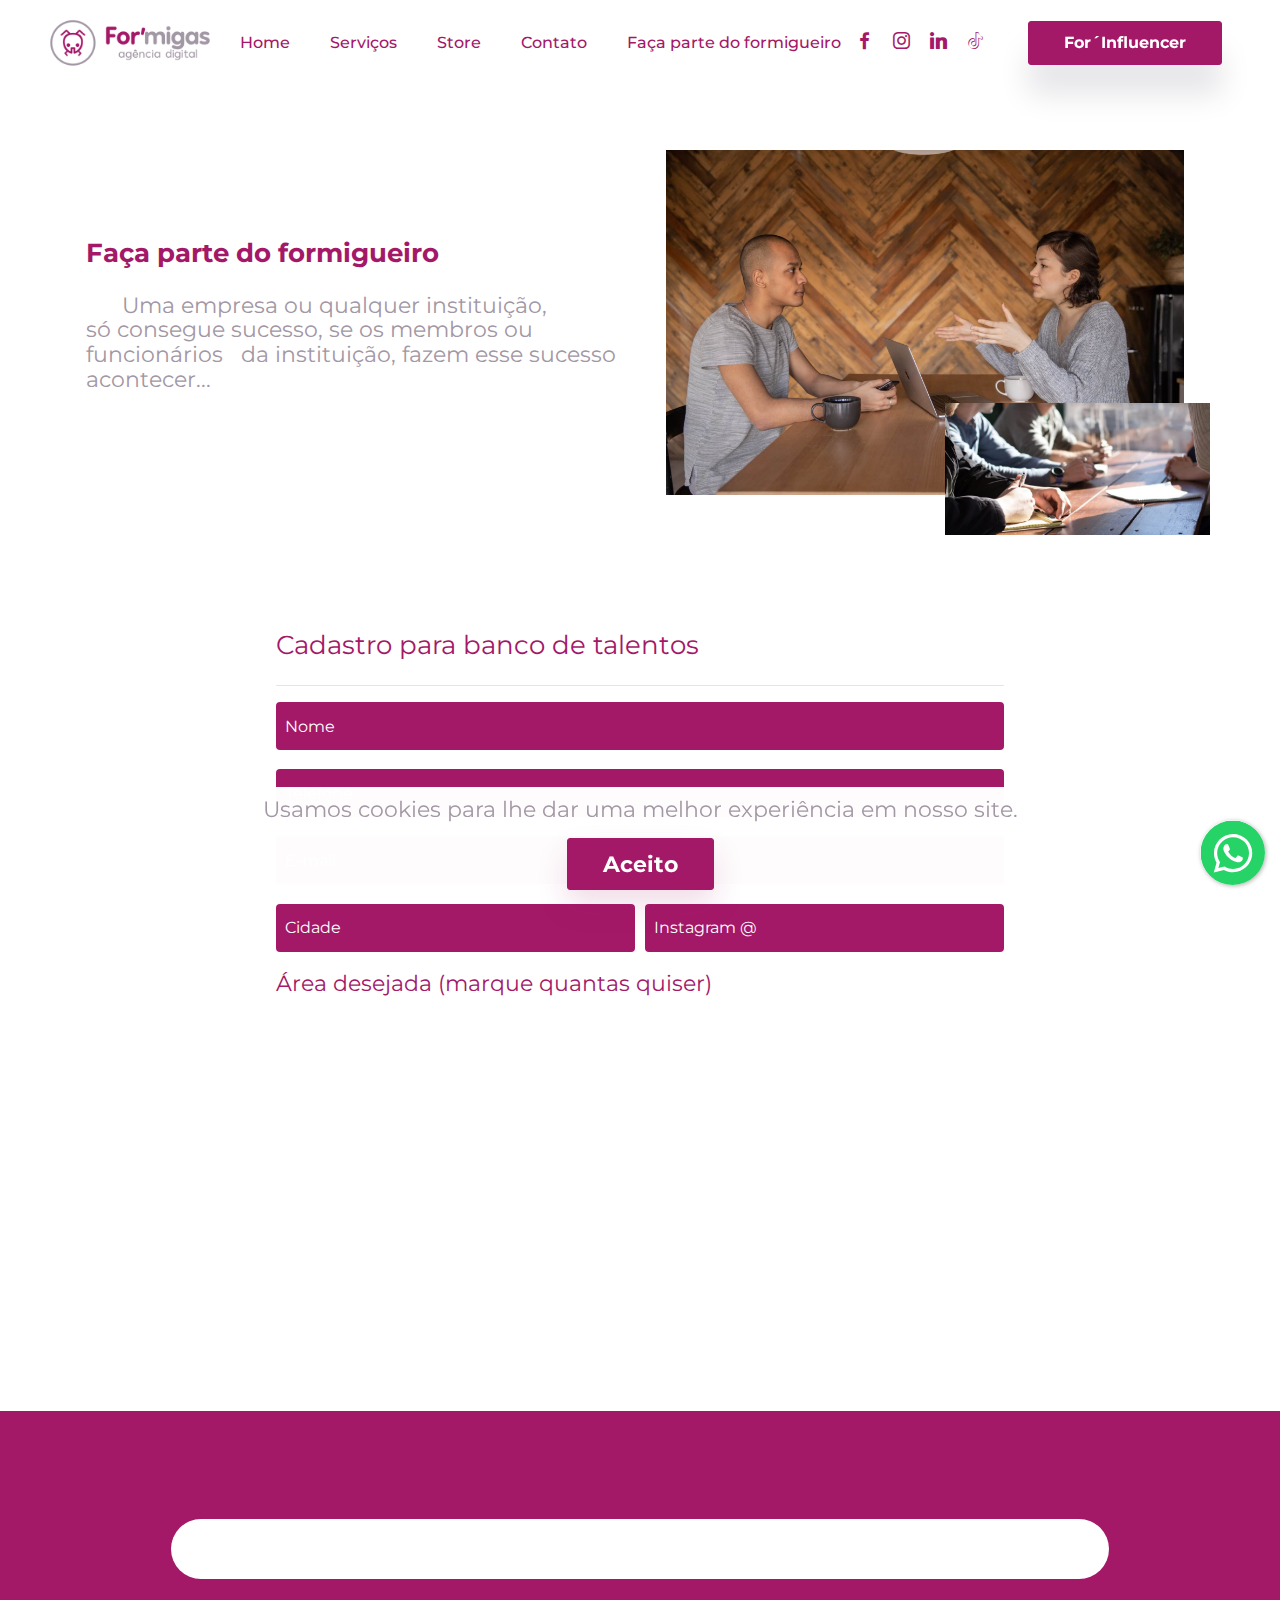
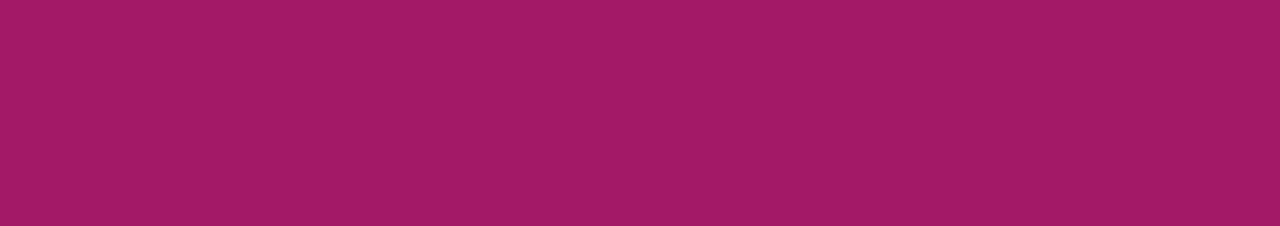
==== commit e957d0be: "Add files via upload" ====
--- a/page1.html
+++ b/page1.html
@@ -6,7 +6,7 @@
   <meta http-equiv="X-UA-Compatible" content="IE=edge">
   
   <meta name="viewport" content="width=device-width, initial-scale=1, minimum-scale=1">
-  <link rel="shortcut icon" href="assets/images/marca-formigas-principal-128x128.png" type="image/x-icon">
+  <link rel="shortcut icon" href="assets/images/28-128x131.png" type="image/x-icon">
   <meta name="description" content=" A agência digital com soluções de marketing para você e para sua empresa. De gestão de redes sociais a campanha com influenciadores, temos a solução digital perfeita para você. ">
   
   
@@ -24,8 +24,8 @@
   <link rel="stylesheet" href="assets/socicon/css/styles.css">
   <link rel="stylesheet" href="assets/theme/css/style.css">
   <link rel="stylesheet" href="assets/recaptcha.css">
-  <link rel="preload" href="https://fonts.googleapis.com/css?family=Space+Grotesk:300,400,500,600,700&display=swap" as="style" onload="this.onload=null;this.rel='stylesheet'">
-  <noscript><link rel="stylesheet" href="https://fonts.googleapis.com/css?family=Space+Grotesk:300,400,500,600,700&display=swap"></noscript>
+  <link rel="preload" href="https://fonts.googleapis.com/css?family=Montserrat:100,100i,200,200i,300,300i,400,400i,500,500i,600,600i,700,700i,800,800i,900,900i&display=swap" as="style" onload="this.onload=null;this.rel='stylesheet'">
+  <noscript><link rel="stylesheet" href="https://fonts.googleapis.com/css?family=Montserrat:100,100i,200,200i,300,300i,400,400i,500,500i,600,600i,700,700i,800,800i,900,900i&display=swap"></noscript>
   <link rel="preload" as="style" href="assets/mobirise/css/mbr-additional.css"><link rel="stylesheet" href="assets/mobirise/css/mbr-additional.css" type="text/css">
   
   
@@ -38,11 +38,11 @@
   <section class="menu firmm4_menu1 cid-sLYK4167Lg" once="menu" id="menu1-1t">
     
     <nav class="navbar navbar-dropdown navbar-fixed-top navbar-expand-lg">
-        <div class="container">
+        <div class="container-fluid">
             <div class="navbar-brand">
                 <span class="navbar-logo">
                     <a href="index.html#header1-6">
-                        <img src="[data-uri]" alt="For" style="height: 3rem;" loading="lazy" class="lazyload" data-src="assets/images/horizontal-349x101.png">
+                        <img src="[data-uri]" alt="For" style="height: 3.8rem;" loading="lazy" class="lazyload" data-src="assets/images/1-420x128.png">
                     </a>
                 </span>
                 
@@ -56,8 +56,8 @@
                 </div>
             </button>
             <div class="collapse navbar-collapse" id="navbarSupportedContent">
-                <ul class="navbar-nav nav-dropdown" data-app-modern-menu="true"><li class="nav-item"><a class="nav-link link text-primary display-4" href="index.html#header1-6">Inicio</a></li>
-                    <li class="nav-item dropdown"><a class="nav-link link text-primary dropdown-toggle display-4" href="#" aria-expanded="false" data-toggle="dropdown-submenu">Serviços</a><div class="dropdown-menu"><a class="text-primary dropdown-item display-4" href="index.html#content1-a" aria-expanded="false">Gestão de redes sociais</a><a class="text-primary dropdown-item display-4" href="index.html#features8-j" aria-expanded="false">Gestão de tráfego pago</a><a class="text-primary dropdown-item display-4" href="index.html#tabs4-q" aria-expanded="false">Web sites</a><a class="text-primary dropdown-item display-4" href="index.html#content1-m" aria-expanded="false">Conexão com influenciador</a></div></li><li class="nav-item"><a class="nav-link link text-primary display-4" href="index.html#extForm4-u">Contato</a></li>
+                <ul class="navbar-nav nav-dropdown" data-app-modern-menu="true"><li class="nav-item"><a class="nav-link link text-primary display-4" href="index.html#header1-6">Home</a></li>
+                    <li class="nav-item dropdown"><a class="nav-link link text-primary dropdown-toggle display-4" href="#" aria-expanded="false" data-toggle="dropdown-submenu">Serviços</a><div class="dropdown-menu"><a class="text-primary dropdown-item display-4" href="index.html#content1-a" aria-expanded="false">Gestão de redes sociais</a><a class="text-primary dropdown-item display-4" href="index.html#features8-j" aria-expanded="false">Gestão de tráfego pago</a><a class="text-primary dropdown-item display-4" href="index.html#tabs4-q" aria-expanded="false">Web sites</a><a class="text-primary dropdown-item display-4" href="index.html#content1-m" aria-expanded="false">Conexão com influenciador</a></div></li><li class="nav-item"><a class="nav-link link text-primary display-4" href="#" aria-expanded="false">Store</a></li><li class="nav-item"><a class="nav-link link text-primary display-4" href="index.html#extForm4-u">Contato</a></li>
                     
                     <li class="nav-item"><a class="nav-link link text-primary display-4" href="page1.html">Faça parte do formigueiro</a></li></ul>
             </div>
@@ -111,7 +111,7 @@
         <div class="row">
             <div class="col-lg-8 mx-auto mbr-form" data-form-type="formoid">
 <!--Formbuilder Form-->
-<form action="https://mobirise.eu/" method="POST" class="mbr-form form-with-styler" data-form-title="Cadastro para banco de talentos"><input type="hidden" name="email" data-form-email="true" value="GYZoqdSKNlebsOJAYqlSDxT0fTQdaSOYUyBavoyP/nzaqSxY92ZgBs6IxkzrBZT93EhdT2Z9tPLljLSiKZxuISMKEL7RF1u2o3Ty0xTa3V2q+qGVbHHnQu7nwDXjDoTu.NDcVKHY1Q8l4VZBzLlNFVLA5ILWF96CAE1SNFFmgHazh/uj95ZstnbjZtbw+3j4QWA36rYnECeDunAsvDGGCHDRoQAiXEPEP3Gr8EOsEGoLrcKnmx0Is949mk10/EjRK">
+<form action="https://mobirise.eu/" method="POST" class="mbr-form form-with-styler" data-form-title="Cadastro para banco de talentos"><input type="hidden" name="email" data-form-email="true" value="NRMz66wKK2cNNm60f+Xu+OuFwAujc+OEu/LkoCKC5+KGygIM2QHN/0rd1Vj3TVhTiUMd6vZAPx4SL+J8aRVXLWrAZF47pDolTtXB345HtoXRMJRfIan4VGrZqGZOsAPi.40wmRih2Zc6GBAh61h6EdhalIdFTbtBycW5O1+xmOoSjpQXFDBZE4TiFdJZGerNrYpiYm7Zwsxi4C6JMZZomqO4tJXgxxczw2PPsSnCSzcTw4krERtr/FrJmNtCv+tzi">
 <div class="form-row">
 <div hidden="hidden" data-form-alert="" class="alert alert-success col-12">Enviado com sucesso!</div>
 <div hidden="hidden" data-form-alert-danger="" class="alert alert-danger col-12">Oops...! some problem!</div>
@@ -197,7 +197,7 @@
                  </div>
             </div>
             <div class="col-lg-10 col-md-12 mbr-form" data-form-type="formoid">
-                <form action="https://mobirise.eu/" method="POST" class="mbr-form form-with-styler" data-form-title="Form Name"><input type="hidden" name="email" data-form-email="true" value="Iu+lGWgabVJ6r9X0YULoNgxnR9Ut2k3N6UycC9EWA5Pczd1Ls7nPgoW+JL9YTcWUxJvDBdY8J+Nz5uDDVdZBVWgZb4tWIOoCyDWnTWTQWKifbJkKjgzVw+jnd7BbZfNa.eLOk5mgwdS8ANNhOHTVrD/DGHeNG94Og/U+cCTDsNWV0y7K2Lmu9UT47zuWSseu7uvuse3rrF6FB8sQX6UJBdAcawoKDEH2JOgh1TxkcWj923GgRWUCTyoZPc3qkGaeg">
+                <form action="https://mobirise.eu/" method="POST" class="mbr-form form-with-styler" data-form-title="Form Name"><input type="hidden" name="email" data-form-email="true" value="14RIFPHEnpPIN5SHAc+W0r4WxdWK0gGJ8Hbrim6ZVM2+h0hGHRa450OlfX6CGXOlC8rvrDcffxiJrhgYX2bxtUT2pBdx+pubFRnxM8Kx9n+5B1WPPWqMsToOiPEhL2mh.aXbhWBvYrIxDvX+Ow4Kob04n5KZC3NAMVRUssCS4R6T0sbBAbDGpjk0HmEo55u7lWuuh9ZBMLjb0HwWCKhivdUTbTWJPjtl3HUpPc+wYXuOB0C4bct/uUFQAZJNljWUb">
                     <div class="">
                         <div hidden="hidden" data-form-alert="" class="alert alert-success col-12">Mensagem enviada com sucesso!</div>
                         <div hidden="hidden" data-form-alert-danger="" class="alert alert-danger col-12">Oops...! some
@@ -259,29 +259,18 @@
     </div>  
 </section>
 
-<section class="footer2 kidsm4_footer2 cid-sLYK47drLK" once="footers" id="footer2-22">
-
-	
-
-	
-
-	<svg class="svg-1" data-name="Layer 2" xmlns="http://www.w3.org/2000/svg" viewBox="0 0 1425.75 64">
-		<defs>
-			<style>
-				.cls-1 
-			</style>
-		</defs>
-		<title>Screenasdshot_2</title>
-		<path class="cls-1" d="M-113,177s327.33-31.17,395-27.25c0,0,173.33-6.42,290,2.25,0,0,358.31,15.73,377.16,10.53,0,0,161,2.14,363.59-39.2V113H-113Z" transform="translate(113 -113)"></path>
-	</svg>
-	<div class="container-fluid">
-		<div class="media-container-row align-center">
-			<div class="col-12">
-				<p class="mbr-text mbr-fonts-style display-4">
-					© Copyright 2021 Formigas Criativas - Todos os direitos reservados</p>
-			</div>
-		</div>
-	</div>
+<section class="footer2 cid-sM4YDFgQhM" once="footers" id="footer02-3m">
+    
+    
+    <div class="container">
+        <div class="media-container-row align-center mbr-white">
+            <div class="col-12">
+                <p class="mbr-text mb-0 mbr-fonts-style display-4">
+                    © Copyright 2021 Formigas Criativas - Todos os direitos reservados
+                </p>
+            </div>
+        </div>
+    </div>
 </section>
 
 
--- a/assets/mobirise/css/mbr-additional.css
+++ b/assets/mobirise/css/mbr-additional.css
@@ -2,7 +2,7 @@
   font-family: Space Grotesk;
 }
 .display-1 {
-  font-family: 'Space Grotesk', sans-serif;
+  font-family: 'Montserrat', sans-serif;
   font-size: 2.625rem;
   line-height: 1.2;
   letter-spacing: -0.9px;
@@ -11,16 +11,16 @@
   font-size: 3.28125rem;
 }
 .display-2 {
-  font-family: 'Space Grotesk', sans-serif;
-  font-size: 2.375rem;
+  font-family: 'Montserrat', sans-serif;
+  font-size: 1.4rem;
   line-height: 1.2;
   letter-spacing: -0.9px;
 }
 .display-2 > .mbr-iconfont {
-  font-size: 2.96875rem;
+  font-size: 1.75rem;
 }
 .display-4 {
-  font-family: 'Space Grotesk', sans-serif;
+  font-family: 'Montserrat', sans-serif;
   font-size: 1rem;
   line-height: 1.867;
 }
@@ -28,20 +28,20 @@
   font-size: 1.25rem;
 }
 .display-5 {
-  font-family: 'Space Grotesk', sans-serif;
-  font-size: 1.8rem;
+  font-family: 'Montserrat', sans-serif;
+  font-size: 1.6rem;
   line-height: 1.2;
 }
 .display-5 > .mbr-iconfont {
-  font-size: 2.25rem;
+  font-size: 2rem;
 }
 .display-7 {
-  font-family: 'Space Grotesk', sans-serif;
-  font-size: 1.5rem;
+  font-family: 'Montserrat', sans-serif;
+  font-size: 1.4rem;
   line-height: 1.1;
 }
 .display-7 > .mbr-iconfont {
-  font-size: 1.875rem;
+  font-size: 1.75rem;
 }
 /* ---- Fluid typography for mobile devices ---- */
 /* 1.4 - font scale ratio ( bootstrap == 1.42857 ) */
@@ -60,9 +60,9 @@
     line-height: calc( 1.1 * (1.5687499999999999rem + (2.625 - 1.5687499999999999) * ((100vw - 20rem) / (48 - 20))));
   }
   .display-2 {
-    font-size: 1.9rem;
-    font-size: calc( 1.48125rem + (2.375 - 1.48125) * ((100vw - 20rem) / (48 - 20)));
-    line-height: calc( 1.3 * (1.48125rem + (2.375 - 1.48125) * ((100vw - 20rem) / (48 - 20))));
+    font-size: 1.12rem;
+    font-size: calc( 1.14rem + (1.4 - 1.14) * ((100vw - 20rem) / (48 - 20)));
+    line-height: calc( 1.3 * (1.14rem + (1.4 - 1.14) * ((100vw - 20rem) / (48 - 20))));
   }
   .display-4 {
     font-size: 0.8rem;
@@ -70,14 +70,14 @@
     line-height: calc( 1.4 * (1rem + (1 - 1) * ((100vw - 20rem) / (48 - 20))));
   }
   .display-5 {
-    font-size: 1.44rem;
-    font-size: calc( 1.28rem + (1.8 - 1.28) * ((100vw - 20rem) / (48 - 20)));
-    line-height: calc( 1.4 * (1.28rem + (1.8 - 1.28) * ((100vw - 20rem) / (48 - 20))));
+    font-size: 1.28rem;
+    font-size: calc( 1.21rem + (1.6 - 1.21) * ((100vw - 20rem) / (48 - 20)));
+    line-height: calc( 1.4 * (1.21rem + (1.6 - 1.21) * ((100vw - 20rem) / (48 - 20))));
   }
   .display-7 {
-    font-size: 1.2rem;
-    font-size: calc( 1.175rem + (1.5 - 1.175) * ((100vw - 20rem) / (48 - 20)));
-    line-height: calc( 1.4 * (1.175rem + (1.5 - 1.175) * ((100vw - 20rem) / (48 - 20))));
+    font-size: 1.12rem;
+    font-size: calc( 1.14rem + (1.4 - 1.14) * ((100vw - 20rem) / (48 - 20)));
+    line-height: calc( 1.4 * (1.14rem + (1.4 - 1.14) * ((100vw - 20rem) / (48 - 20))));
   }
 }
 /* Buttons */
@@ -658,12 +658,6 @@
 .alert-danger {
   background-color: #ff0000;
 }
-.mbr-section-btn a.btn:not(.btn-form) {
-  border-radius: 45px;
-}
-.mbr-gallery-filter li a {
-  border-radius: 45px !important;
-}
 .mbr-gallery-filter li.active .btn {
   background-color: #a41868;
   border-color: #a41868;
@@ -672,9 +666,6 @@
 .mbr-gallery-filter li.active .btn:focus {
   box-shadow: none;
 }
-.nav-tabs .nav-link {
-  border-radius: 45px !important;
-}
 a,
 a:hover {
   color: #a41868;
@@ -704,7 +695,7 @@
   display: none;
 }
 .form-control {
-  font-family: 'Space Grotesk', sans-serif;
+  font-family: 'Montserrat', sans-serif;
   font-size: 1rem;
   line-height: 1.867;
   font-weight: 400;
@@ -713,7 +704,7 @@
   font-size: 1.25rem;
 }
 .form-control:-webkit-input-placeholder {
-  font-family: 'Space Grotesk', sans-serif;
+  font-family: 'Montserrat', sans-serif;
   font-size: 1rem;
   line-height: 1.867;
   font-weight: 400;
@@ -725,12 +716,6 @@
   border-color: #a41868;
 }
 /* Forms */
-.mbr-form .input-group-btn .btn {
-  border-radius: 45px !important;
-}
-.mbr-form .mbr-section-btn button[type="submit"] {
-  border-radius: 45px !important;
-}
 .jq-selectbox li:hover,
 .jq-selectbox li.selected {
   background-color: #a41868;
@@ -969,7 +954,7 @@
 }
 @media (min-width: 992px) {
   .cid-skcLuebpkE .navbar.collapsed.opened:not(.navbar-short) .navbar-collapse {
-    max-height: calc(98.5vh - 3rem);
+    max-height: calc(98.5vh - 3.8rem);
   }
 }
 .cid-skcLuebpkE .navbar.collapsed .dropdown-menu .dropdown-submenu {
@@ -1170,7 +1155,7 @@
   }
 }
 .cid-skcZSONz3f {
-  padding-top: 2rem;
+  padding-top: 3rem;
   padding-bottom: 1rem;
   background-color: #ffffff;
 }
@@ -1427,6 +1412,143 @@
   color: #ffffff;
   text-align: left;
 }
+.cid-skd1Ry0CW0 .card-title,
+.cid-skd1Ry0CW0 .icon_block DIV {
+  text-align: center;
+}
+.cid-sM4lagwBDm {
+  padding-top: 15px;
+  padding-bottom: 45px;
+  background: #ffffff;
+}
+.cid-sM4lagwBDm .plan-body .btn-bgr {
+  z-index: 0;
+}
+.cid-sM4lagwBDm .media-container-row {
+  -webkit-align-items: flex-start;
+  align-items: flex-start;
+}
+.cid-sM4lagwBDm .list-group-item {
+  padding: .75rem 0rem;
+}
+.cid-sM4lagwBDm .plan-subtitle {
+  color: #cccccc;
+}
+.cid-sM4lagwBDm .mbr-text {
+  margin: 10px 0 0 0;
+  color: #cccccc;
+}
+.cid-sM4lagwBDm .nav-tabs {
+  border: none !important;
+}
+.cid-sM4lagwBDm .nav-tabs .btn {
+  background: transparent !important;
+  position: relative;
+}
+.cid-sM4lagwBDm .nav-tabs .btn:not(:focus):not(:hover):not(.active) {
+  color: #a41868 !important;
+  border-color: #a41868 !important;
+}
+.cid-sM4lagwBDm .nav-tabs .btn.active,
+.cid-sM4lagwBDm .nav-tabs .btn:hover {
+  background: #a41868 !important;
+  color: #ffffff !important;
+  border-color: #a41868 !important;
+}
+.cid-sM4lagwBDm .nav-tabs .btn.active:after {
+  animation: none;
+}
+.cid-sM4lagwBDm .nav-tabs .btn:after {
+  content: '';
+  border: 0px solid;
+  border-color: inherit;
+  border-radius: inherit;
+  transition: border-radius 0.3s;
+  position: absolute;
+  left: 0;
+  top: 0;
+  right: 0;
+  bottom: 0;
+  opacity: 1;
+}
+.cid-sM4lagwBDm .nav-tabs .btn:hover:after {
+  border-width: 1px;
+  -webkit-animation: 1s btn-animation linear infinite;
+  animation: 1s btn-animation linear infinite;
+}
+@keyframes btn-animation {
+  0% {
+    -webkit-transform: scale(1);
+    transform: scale(1);
+  }
+  100% {
+    -webkit-transform: scale(1.3);
+    transform: scale(1.3);
+    opacity: 0;
+  }
+}
+.cid-sM4lagwBDm .price-term .term {
+  display: inline-block;
+  background: #ffffff;
+  padding: 5px 10px;
+  border-radius: 100px;
+}
+.cid-sM4lagwBDm .plan {
+  padding: 1.875rem;
+  background: none;
+  position: relative;
+}
+.cid-sM4lagwBDm .plan .mbr-overlay {
+  background: #a41868;
+  opacity: 0.9;
+}
+.cid-sM4lagwBDm .plan .plan-price {
+  margin-top: 15px;
+  padding: 20px 0;
+  border-top: 1px solid #ffffff;
+}
+.cid-sM4lagwBDm .plan .plan-price .price-term {
+  margin-top: 10px;
+}
+.cid-sM4lagwBDm .plan .list-group-item {
+  position: relative;
+  -webkit-justify-content: center;
+  justify-content: center;
+  border: 0;
+  background: none;
+}
+.cid-sM4lagwBDm .plan .list-group-item::after {
+  position: absolute;
+  bottom: 0;
+  left: 0%;
+  width: 100%;
+  height: 1px;
+  content: "";
+  background-color: #ffffff;
+}
+.cid-sM4lagwBDm .plan .mbr-section-btn a {
+  margin-bottom: 0;
+}
+.cid-sM4lagwBDm .plan .plan-body {
+  position: relative;
+  border-top: 1px solid #ffffff;
+}
+@media (max-width: 992px) {
+  .cid-sM4lagwBDm .plan {
+    margin-bottom: 30px;
+  }
+}
+.cid-sM4lagwBDm .plan-header {
+  position: relative;
+}
+@media (max-width: 550px) {
+  .cid-sM4lagwBDm .price-figure {
+    font-size: 4.25rem;
+  }
+}
+.cid-sM4lagwBDm .price-term {
+  color: #a41868;
+}
 .cid-sLXezeIROp {
   padding-top: 2rem;
   padding-bottom: 0rem;
@@ -1604,7 +1726,7 @@
   color: #a297a4;
 }
 .cid-sLXyXKqmqP {
-  padding-top: 1rem;
+  padding-top: 3rem;
   padding-bottom: 1rem;
   background-color: #ffffff;
 }
@@ -1706,6 +1828,84 @@
   .cid-sLXyXKqmqP .mbr-section-btn {
     text-align: center;
   }
+}
+.cid-sM4RoVinnM {
+  padding-top: 60px;
+  padding-bottom: 60px;
+  background-color: #ffffff;
+}
+.cid-sM4RoVinnM .link-wrap {
+  width: 100%;
+  display: flex;
+  flex-direction: column;
+  margin-bottom: 1rem;
+}
+.cid-sM4RoVinnM .btn {
+  width: -webkit-fill-available;
+}
+.cid-sM4RoVinnM .card {
+  max-width: 520px;
+  margin: 0 auto;
+}
+.cid-sM4RoVinnM .card-wrapper {
+  padding: 4rem;
+  display: flex;
+  flex-direction: column;
+  justify-content: space-between;
+  box-shadow: 0 1px 0 0 rgba(0, 0, 0, 0.05), 0 1px 2px 0 rgba(0, 0, 0, 0.05), 0 10px 20px 0 rgba(0, 0, 0, 0.05);
+}
+.cid-sM4RoVinnM .card1 {
+  background: #ffffff;
+}
+.cid-sM4RoVinnM .card2 {
+  background: #ffffff;
+}
+.cid-sM4RoVinnM .link {
+  display: inline-block;
+  position: relative;
+  width: fit-content;
+  padding: 0 1.4rem;
+}
+.cid-sM4RoVinnM .link:before {
+  position: absolute;
+  left: 0px;
+  top: 55%;
+  transform: translateY(-50%);
+  content: "\e908";
+  font-family: 'Moririse2' !important;
+  color: #a41868;
+  font-size: 0.8rem;
+}
+.cid-sM4RoVinnM .link,
+.cid-sM4RoVinnM .link-wrap {
+  color: #a297a4;
+}
+.cid-sM4RoVinnM img {
+  width: 100%;
+}
+@media (max-width: 992px) {
+  .cid-sM4RoVinnM .card {
+    margin-bottom: 2rem!important;
+  }
+}
+@media (max-width: 767px) {
+  .cid-sM4RoVinnM .link-wrap {
+    align-items: center;
+  }
+  .cid-sM4RoVinnM .card-wrapper {
+    padding: 2rem 1rem;
+  }
+}
+.cid-sM4RoVinnM .card-title1 {
+  color: #a41868;
+}
+.cid-sM4RoVinnM .card-title2 {
+  color: #a41868;
+}
+.cid-sM4RoVinnM .mbr-text,
+.cid-sM4RoVinnM .link-wrap,
+.cid-sM4RoVinnM .mbr-section-btn {
+  color: #a297a4;
 }
 .cid-sLXvkm99jH {
   padding-top: 10rem;
@@ -2034,7 +2234,7 @@
 }
 .cid-sLYDcMN2dV {
   padding-top: 15px;
-  padding-bottom: 0px;
+  padding-bottom: 15px;
   background-color: #a41868;
 }
 .cid-sLYDcMN2dV .icon-transition span {
@@ -2093,33 +2293,10 @@
 .cid-sLYDcMN2dV .social-list {
   color: #ffffff;
 }
-.cid-sLYysorJCN {
-  padding-top: 75px;
+.cid-sM4YDFgQhM {
+  padding-top: 30px;
   padding-bottom: 15px;
-  background-color: #ffffff;
-}
-.cid-sLYysorJCN svg {
-  position: absolute;
-  top: 0;
-}
-.cid-sLYysorJCN .svg-1 {
-  fill: #a41868;
-}
-.cid-sLYysorJCN .container-fluid {
-  max-width: 1200px;
-}
-@media (max-width: 767px) {
-  .cid-sLYysorJCN {
-    padding-top: 25px;
-    padding-bottom: 5px;
-  }
-}
-.cid-sLYysorJCN .mbr-text {
-  color: #a41868;
-}
-.cid-sLYysorJCN a {
-  text-decoration: underline;
-  font-weight: 400 !important;
+  background-color: #a41868;
 }
 .cid-sLYReUXEnC {
   padding-top: 90px;
@@ -2452,7 +2629,7 @@
 }
 @media (min-width: 992px) {
   .cid-sLYK4167Lg .navbar.collapsed.opened:not(.navbar-short) .navbar-collapse {
-    max-height: calc(98.5vh - 3rem);
+    max-height: calc(98.5vh - 3.8rem);
   }
 }
 .cid-sLYK4167Lg .navbar.collapsed .dropdown-menu .dropdown-submenu {
@@ -2811,31 +2988,8 @@
 .cid-sLYK46IQNV .social-list {
   color: #ffffff;
 }
-.cid-sLYK47drLK {
-  padding-top: 75px;
+.cid-sM4YDFgQhM {
+  padding-top: 30px;
   padding-bottom: 15px;
-  background-color: #ffffff;
-}
-.cid-sLYK47drLK svg {
-  position: absolute;
-  top: 0;
-}
-.cid-sLYK47drLK .svg-1 {
-  fill: #a41868;
-}
-.cid-sLYK47drLK .container-fluid {
-  max-width: 1200px;
-}
-@media (max-width: 767px) {
-  .cid-sLYK47drLK {
-    padding-top: 25px;
-    padding-bottom: 5px;
-  }
-}
-.cid-sLYK47drLK .mbr-text {
-  color: #a41868;
-}
-.cid-sLYK47drLK a {
-  text-decoration: underline;
-  font-weight: 400 !important;
-}
+  background-color: #a41868;
+}
--- a/assets/mobirise/css/mbr-additional.css
+++ b/assets/mobirise/css/mbr-additional.css
@@ -2,7 +2,7 @@
   font-family: Space Grotesk;
 }
 .display-1 {
-  font-family: 'Space Grotesk', sans-serif;
+  font-family: 'Montserrat', sans-serif;
   font-size: 2.625rem;
   line-height: 1.2;
   letter-spacing: -0.9px;
@@ -11,16 +11,16 @@
   font-size: 3.28125rem;
 }
 .display-2 {
-  font-family: 'Space Grotesk', sans-serif;
-  font-size: 2.375rem;
+  font-family: 'Montserrat', sans-serif;
+  font-size: 1.4rem;
   line-height: 1.2;
   letter-spacing: -0.9px;
 }
 .display-2 > .mbr-iconfont {
-  font-size: 2.96875rem;
+  font-size: 1.75rem;
 }
 .display-4 {
-  font-family: 'Space Grotesk', sans-serif;
+  font-family: 'Montserrat', sans-serif;
   font-size: 1rem;
   line-height: 1.867;
 }
@@ -28,20 +28,20 @@
   font-size: 1.25rem;
 }
 .display-5 {
-  font-family: 'Space Grotesk', sans-serif;
-  font-size: 1.8rem;
+  font-family: 'Montserrat', sans-serif;
+  font-size: 1.6rem;
   line-height: 1.2;
 }
 .display-5 > .mbr-iconfont {
-  font-size: 2.25rem;
+  font-size: 2rem;
 }
 .display-7 {
-  font-family: 'Space Grotesk', sans-serif;
-  font-size: 1.5rem;
+  font-family: 'Montserrat', sans-serif;
+  font-size: 1.4rem;
   line-height: 1.1;
 }
 .display-7 > .mbr-iconfont {
-  font-size: 1.875rem;
+  font-size: 1.75rem;
 }
 /* ---- Fluid typography for mobile devices ---- */
 /* 1.4 - font scale ratio ( bootstrap == 1.42857 ) */
@@ -60,9 +60,9 @@
     line-height: calc( 1.1 * (1.5687499999999999rem + (2.625 - 1.5687499999999999) * ((100vw - 20rem) / (48 - 20))));
   }
   .display-2 {
-    font-size: 1.9rem;
-    font-size: calc( 1.48125rem + (2.375 - 1.48125) * ((100vw - 20rem) / (48 - 20)));
-    line-height: calc( 1.3 * (1.48125rem + (2.375 - 1.48125) * ((100vw - 20rem) / (48 - 20))));
+    font-size: 1.12rem;
+    font-size: calc( 1.14rem + (1.4 - 1.14) * ((100vw - 20rem) / (48 - 20)));
+    line-height: calc( 1.3 * (1.14rem + (1.4 - 1.14) * ((100vw - 20rem) / (48 - 20))));
   }
   .display-4 {
     font-size: 0.8rem;
@@ -70,14 +70,14 @@
     line-height: calc( 1.4 * (1rem + (1 - 1) * ((100vw - 20rem) / (48 - 20))));
   }
   .display-5 {
-    font-size: 1.44rem;
-    font-size: calc( 1.28rem + (1.8 - 1.28) * ((100vw - 20rem) / (48 - 20)));
-    line-height: calc( 1.4 * (1.28rem + (1.8 - 1.28) * ((100vw - 20rem) / (48 - 20))));
+    font-size: 1.28rem;
+    font-size: calc( 1.21rem + (1.6 - 1.21) * ((100vw - 20rem) / (48 - 20)));
+    line-height: calc( 1.4 * (1.21rem + (1.6 - 1.21) * ((100vw - 20rem) / (48 - 20))));
   }
   .display-7 {
-    font-size: 1.2rem;
-    font-size: calc( 1.175rem + (1.5 - 1.175) * ((100vw - 20rem) / (48 - 20)));
-    line-height: calc( 1.4 * (1.175rem + (1.5 - 1.175) * ((100vw - 20rem) / (48 - 20))));
+    font-size: 1.12rem;
+    font-size: calc( 1.14rem + (1.4 - 1.14) * ((100vw - 20rem) / (48 - 20)));
+    line-height: calc( 1.4 * (1.14rem + (1.4 - 1.14) * ((100vw - 20rem) / (48 - 20))));
   }
 }
 /* Buttons */
@@ -658,12 +658,6 @@
 .alert-danger {
   background-color: #ff0000;
 }
-.mbr-section-btn a.btn:not(.btn-form) {
-  border-radius: 45px;
-}
-.mbr-gallery-filter li a {
-  border-radius: 45px !important;
-}
 .mbr-gallery-filter li.active .btn {
   background-color: #a41868;
   border-color: #a41868;
@@ -672,9 +666,6 @@
 .mbr-gallery-filter li.active .btn:focus {
   box-shadow: none;
 }
-.nav-tabs .nav-link {
-  border-radius: 45px !important;
-}
 a,
 a:hover {
   color: #a41868;
@@ -704,7 +695,7 @@
   display: none;
 }
 .form-control {
-  font-family: 'Space Grotesk', sans-serif;
+  font-family: 'Montserrat', sans-serif;
   font-size: 1rem;
   line-height: 1.867;
   font-weight: 400;
@@ -713,7 +704,7 @@
   font-size: 1.25rem;
 }
 .form-control:-webkit-input-placeholder {
-  font-family: 'Space Grotesk', sans-serif;
+  font-family: 'Montserrat', sans-serif;
   font-size: 1rem;
   line-height: 1.867;
   font-weight: 400;
@@ -725,12 +716,6 @@
   border-color: #a41868;
 }
 /* Forms */
-.mbr-form .input-group-btn .btn {
-  border-radius: 45px !important;
-}
-.mbr-form .mbr-section-btn button[type="submit"] {
-  border-radius: 45px !important;
-}
 .jq-selectbox li:hover,
 .jq-selectbox li.selected {
   background-color: #a41868;
@@ -969,7 +954,7 @@
 }
 @media (min-width: 992px) {
   .cid-skcLuebpkE .navbar.collapsed.opened:not(.navbar-short) .navbar-collapse {
-    max-height: calc(98.5vh - 3rem);
+    max-height: calc(98.5vh - 3.8rem);
   }
 }
 .cid-skcLuebpkE .navbar.collapsed .dropdown-menu .dropdown-submenu {
@@ -1170,7 +1155,7 @@
   }
 }
 .cid-skcZSONz3f {
-  padding-top: 2rem;
+  padding-top: 3rem;
   padding-bottom: 1rem;
   background-color: #ffffff;
 }
@@ -1427,6 +1412,143 @@
   color: #ffffff;
   text-align: left;
 }
+.cid-skd1Ry0CW0 .card-title,
+.cid-skd1Ry0CW0 .icon_block DIV {
+  text-align: center;
+}
+.cid-sM4lagwBDm {
+  padding-top: 15px;
+  padding-bottom: 45px;
+  background: #ffffff;
+}
+.cid-sM4lagwBDm .plan-body .btn-bgr {
+  z-index: 0;
+}
+.cid-sM4lagwBDm .media-container-row {
+  -webkit-align-items: flex-start;
+  align-items: flex-start;
+}
+.cid-sM4lagwBDm .list-group-item {
+  padding: .75rem 0rem;
+}
+.cid-sM4lagwBDm .plan-subtitle {
+  color: #cccccc;
+}
+.cid-sM4lagwBDm .mbr-text {
+  margin: 10px 0 0 0;
+  color: #cccccc;
+}
+.cid-sM4lagwBDm .nav-tabs {
+  border: none !important;
+}
+.cid-sM4lagwBDm .nav-tabs .btn {
+  background: transparent !important;
+  position: relative;
+}
+.cid-sM4lagwBDm .nav-tabs .btn:not(:focus):not(:hover):not(.active) {
+  color: #a41868 !important;
+  border-color: #a41868 !important;
+}
+.cid-sM4lagwBDm .nav-tabs .btn.active,
+.cid-sM4lagwBDm .nav-tabs .btn:hover {
+  background: #a41868 !important;
+  color: #ffffff !important;
+  border-color: #a41868 !important;
+}
+.cid-sM4lagwBDm .nav-tabs .btn.active:after {
+  animation: none;
+}
+.cid-sM4lagwBDm .nav-tabs .btn:after {
+  content: '';
+  border: 0px solid;
+  border-color: inherit;
+  border-radius: inherit;
+  transition: border-radius 0.3s;
+  position: absolute;
+  left: 0;
+  top: 0;
+  right: 0;
+  bottom: 0;
+  opacity: 1;
+}
+.cid-sM4lagwBDm .nav-tabs .btn:hover:after {
+  border-width: 1px;
+  -webkit-animation: 1s btn-animation linear infinite;
+  animation: 1s btn-animation linear infinite;
+}
+@keyframes btn-animation {
+  0% {
+    -webkit-transform: scale(1);
+    transform: scale(1);
+  }
+  100% {
+    -webkit-transform: scale(1.3);
+    transform: scale(1.3);
+    opacity: 0;
+  }
+}
+.cid-sM4lagwBDm .price-term .term {
+  display: inline-block;
+  background: #ffffff;
+  padding: 5px 10px;
+  border-radius: 100px;
+}
+.cid-sM4lagwBDm .plan {
+  padding: 1.875rem;
+  background: none;
+  position: relative;
+}
+.cid-sM4lagwBDm .plan .mbr-overlay {
+  background: #a41868;
+  opacity: 0.9;
+}
+.cid-sM4lagwBDm .plan .plan-price {
+  margin-top: 15px;
+  padding: 20px 0;
+  border-top: 1px solid #ffffff;
+}
+.cid-sM4lagwBDm .plan .plan-price .price-term {
+  margin-top: 10px;
+}
+.cid-sM4lagwBDm .plan .list-group-item {
+  position: relative;
+  -webkit-justify-content: center;
+  justify-content: center;
+  border: 0;
+  background: none;
+}
+.cid-sM4lagwBDm .plan .list-group-item::after {
+  position: absolute;
+  bottom: 0;
+  left: 0%;
+  width: 100%;
+  height: 1px;
+  content: "";
+  background-color: #ffffff;
+}
+.cid-sM4lagwBDm .plan .mbr-section-btn a {
+  margin-bottom: 0;
+}
+.cid-sM4lagwBDm .plan .plan-body {
+  position: relative;
+  border-top: 1px solid #ffffff;
+}
+@media (max-width: 992px) {
+  .cid-sM4lagwBDm .plan {
+    margin-bottom: 30px;
+  }
+}
+.cid-sM4lagwBDm .plan-header {
+  position: relative;
+}
+@media (max-width: 550px) {
+  .cid-sM4lagwBDm .price-figure {
+    font-size: 4.25rem;
+  }
+}
+.cid-sM4lagwBDm .price-term {
+  color: #a41868;
+}
 .cid-sLXezeIROp {
   padding-top: 2rem;
   padding-bottom: 0rem;
@@ -1604,7 +1726,7 @@
   color: #a297a4;
 }
 .cid-sLXyXKqmqP {
-  padding-top: 1rem;
+  padding-top: 3rem;
   padding-bottom: 1rem;
   background-color: #ffffff;
 }
@@ -1706,6 +1828,84 @@
   .cid-sLXyXKqmqP .mbr-section-btn {
     text-align: center;
   }
+}
+.cid-sM4RoVinnM {
+  padding-top: 60px;
+  padding-bottom: 60px;
+  background-color: #ffffff;
+}
+.cid-sM4RoVinnM .link-wrap {
+  width: 100%;
+  display: flex;
+  flex-direction: column;
+  margin-bottom: 1rem;
+}
+.cid-sM4RoVinnM .btn {
+  width: -webkit-fill-available;
+}
+.cid-sM4RoVinnM .card {
+  max-width: 520px;
+  margin: 0 auto;
+}
+.cid-sM4RoVinnM .card-wrapper {
+  padding: 4rem;
+  display: flex;
+  flex-direction: column;
+  justify-content: space-between;
+  box-shadow: 0 1px 0 0 rgba(0, 0, 0, 0.05), 0 1px 2px 0 rgba(0, 0, 0, 0.05), 0 10px 20px 0 rgba(0, 0, 0, 0.05);
+}
+.cid-sM4RoVinnM .card1 {
+  background: #ffffff;
+}
+.cid-sM4RoVinnM .card2 {
+  background: #ffffff;
+}
+.cid-sM4RoVinnM .link {
+  display: inline-block;
+  position: relative;
+  width: fit-content;
+  padding: 0 1.4rem;
+}
+.cid-sM4RoVinnM .link:before {
+  position: absolute;
+  left: 0px;
+  top: 55%;
+  transform: translateY(-50%);
+  content: "\e908";
+  font-family: 'Moririse2' !important;
+  color: #a41868;
+  font-size: 0.8rem;
+}
+.cid-sM4RoVinnM .link,
+.cid-sM4RoVinnM .link-wrap {
+  color: #a297a4;
+}
+.cid-sM4RoVinnM img {
+  width: 100%;
+}
+@media (max-width: 992px) {
+  .cid-sM4RoVinnM .card {
+    margin-bottom: 2rem!important;
+  }
+}
+@media (max-width: 767px) {
+  .cid-sM4RoVinnM .link-wrap {
+    align-items: center;
+  }
+  .cid-sM4RoVinnM .card-wrapper {
+    padding: 2rem 1rem;
+  }
+}
+.cid-sM4RoVinnM .card-title1 {
+  color: #a41868;
+}
+.cid-sM4RoVinnM .card-title2 {
+  color: #a41868;
+}
+.cid-sM4RoVinnM .mbr-text,
+.cid-sM4RoVinnM .link-wrap,
+.cid-sM4RoVinnM .mbr-section-btn {
+  color: #a297a4;
 }
 .cid-sLXvkm99jH {
   padding-top: 10rem;
@@ -2034,7 +2234,7 @@
 }
 .cid-sLYDcMN2dV {
   padding-top: 15px;
-  padding-bottom: 0px;
+  padding-bottom: 15px;
   background-color: #a41868;
 }
 .cid-sLYDcMN2dV .icon-transition span {
@@ -2093,33 +2293,10 @@
 .cid-sLYDcMN2dV .social-list {
   color: #ffffff;
 }
-.cid-sLYysorJCN {
-  padding-top: 75px;
+.cid-sM4YDFgQhM {
+  padding-top: 30px;
   padding-bottom: 15px;
-  background-color: #ffffff;
-}
-.cid-sLYysorJCN svg {
-  position: absolute;
-  top: 0;
-}
-.cid-sLYysorJCN .svg-1 {
-  fill: #a41868;
-}
-.cid-sLYysorJCN .container-fluid {
-  max-width: 1200px;
-}
-@media (max-width: 767px) {
-  .cid-sLYysorJCN {
-    padding-top: 25px;
-    padding-bottom: 5px;
-  }
-}
-.cid-sLYysorJCN .mbr-text {
-  color: #a41868;
-}
-.cid-sLYysorJCN a {
-  text-decoration: underline;
-  font-weight: 400 !important;
+  background-color: #a41868;
 }
 .cid-sLYReUXEnC {
   padding-top: 90px;
@@ -2452,7 +2629,7 @@
 }
 @media (min-width: 992px) {
   .cid-sLYK4167Lg .navbar.collapsed.opened:not(.navbar-short) .navbar-collapse {
-    max-height: calc(98.5vh - 3rem);
+    max-height: calc(98.5vh - 3.8rem);
   }
 }
 .cid-sLYK4167Lg .navbar.collapsed .dropdown-menu .dropdown-submenu {
@@ -2811,31 +2988,8 @@
 .cid-sLYK46IQNV .social-list {
   color: #ffffff;
 }
-.cid-sLYK47drLK {
-  padding-top: 75px;
+.cid-sM4YDFgQhM {
+  padding-top: 30px;
   padding-bottom: 15px;
-  background-color: #ffffff;
-}
-.cid-sLYK47drLK svg {
-  position: absolute;
-  top: 0;
-}
-.cid-sLYK47drLK .svg-1 {
-  fill: #a41868;
-}
-.cid-sLYK47drLK .container-fluid {
-  max-width: 1200px;
-}
-@media (max-width: 767px) {
-  .cid-sLYK47drLK {
-    padding-top: 25px;
-    padding-bottom: 5px;
-  }
-}
-.cid-sLYK47drLK .mbr-text {
-  color: #a41868;
-}
-.cid-sLYK47drLK a {
-  text-decoration: underline;
-  font-weight: 400 !important;
-}
+  background-color: #a41868;
+}
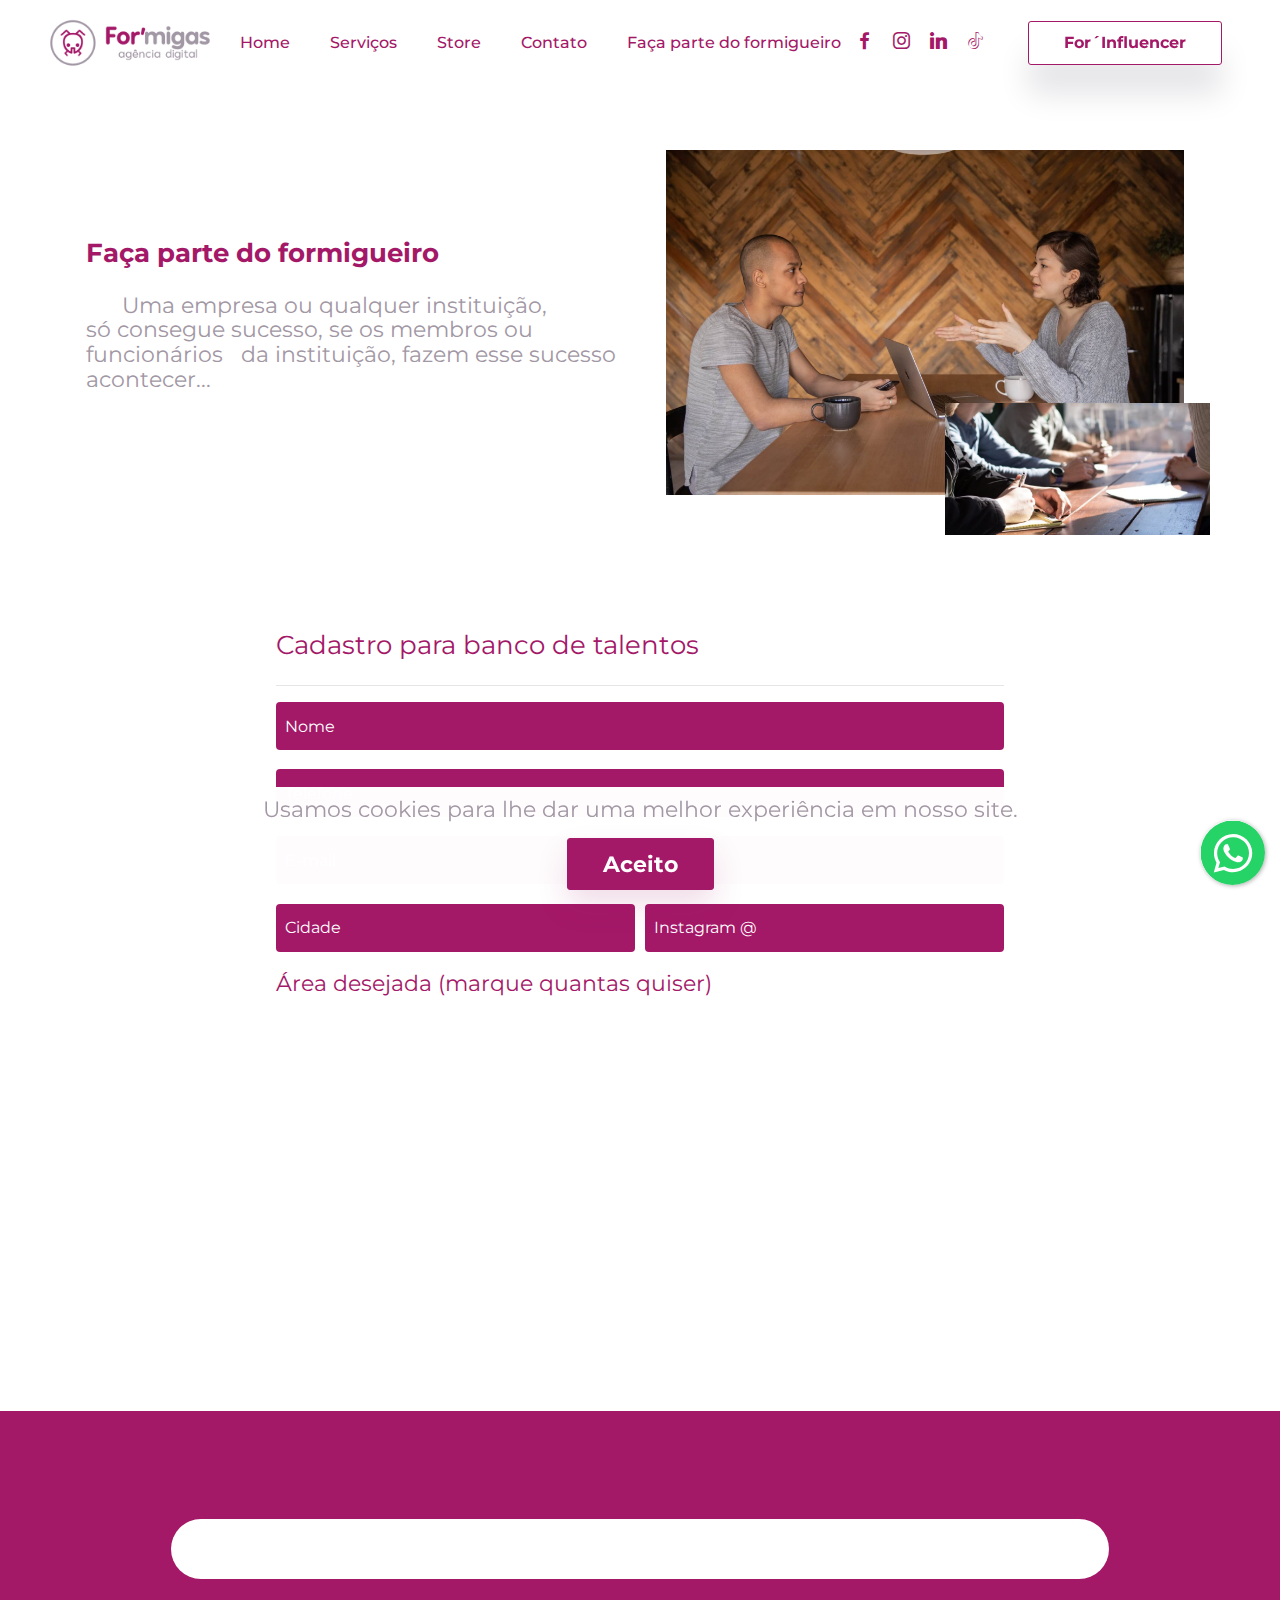
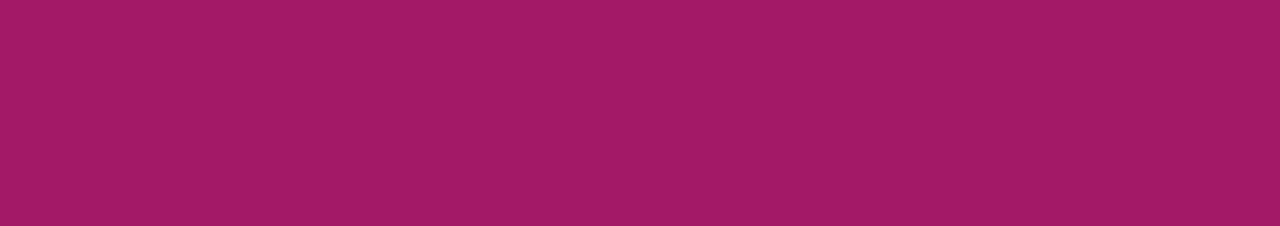
==== commit 4630ea76: "Add files via upload" ====
--- a/page1.html
+++ b/page1.html
@@ -57,7 +57,7 @@
             </button>
             <div class="collapse navbar-collapse" id="navbarSupportedContent">
                 <ul class="navbar-nav nav-dropdown" data-app-modern-menu="true"><li class="nav-item"><a class="nav-link link text-primary display-4" href="index.html#header1-6">Home</a></li>
-                    <li class="nav-item dropdown"><a class="nav-link link text-primary dropdown-toggle display-4" href="#" aria-expanded="false" data-toggle="dropdown-submenu">Serviços</a><div class="dropdown-menu"><a class="text-primary dropdown-item display-4" href="index.html#content1-a" aria-expanded="false">Gestão de redes sociais</a><a class="text-primary dropdown-item display-4" href="index.html#features8-j" aria-expanded="false">Gestão de tráfego pago</a><a class="text-primary dropdown-item display-4" href="index.html#tabs4-q" aria-expanded="false">Web sites</a><a class="text-primary dropdown-item display-4" href="index.html#content1-m" aria-expanded="false">Conexão com influenciador</a></div></li><li class="nav-item"><a class="nav-link link text-primary display-4" href="#" aria-expanded="false">Store</a></li><li class="nav-item"><a class="nav-link link text-primary display-4" href="index.html#extForm4-u">Contato</a></li>
+                    <li class="nav-item dropdown"><a class="nav-link link text-primary dropdown-toggle display-4" href="#" aria-expanded="false" data-toggle="dropdown-submenu">Serviços</a><div class="dropdown-menu"><a class="text-primary dropdown-item display-4" href="index.html#content1-a" aria-expanded="false">Gestão de redes sociais</a><a class="text-primary dropdown-item display-4" href="index.html#features8-j" aria-expanded="false">Gestão de tráfego pago</a><a class="text-primary dropdown-item display-4" href="index.html#tabs4-q" aria-expanded="false">Desenvolvimento de Websites</a><a class="text-primary dropdown-item display-4" href="index.html#accordion02-3s" aria-expanded="false">Outros serviços</a><a class="text-primary dropdown-item display-4" href="index.html#content1-m" aria-expanded="false">Conexão com influenciador</a></div></li><li class="nav-item"><a class="nav-link link text-primary display-4" href="#" aria-expanded="false">Store</a></li><li class="nav-item"><a class="nav-link link text-primary display-4" href="index.html#extForm4-u">Contato</a></li>
                     
                     <li class="nav-item"><a class="nav-link link text-primary display-4" href="page1.html">Faça parte do formigueiro</a></li></ul>
             </div>
@@ -75,7 +75,7 @@
                     <span class="mbr-iconfont socicon-tiktok socicon"></span>
                 </a>
             </div>
-            <div class="navbar-buttons mbr-section-btn"><a class="btn btn-primary display-4" href="https://forinfluencer.com.br/" target="_blank">
+            <div class="navbar-buttons mbr-section-btn"><a class="btn btn-secondary-outline display-4" href="https://forinfluencer.com.br/" target="_blank">
                     For´Influencer</a></div>
         </div>
     </nav>
@@ -111,7 +111,7 @@
         <div class="row">
             <div class="col-lg-8 mx-auto mbr-form" data-form-type="formoid">
 <!--Formbuilder Form-->
-<form action="https://mobirise.eu/" method="POST" class="mbr-form form-with-styler" data-form-title="Cadastro para banco de talentos"><input type="hidden" name="email" data-form-email="true" value="NRMz66wKK2cNNm60f+Xu+OuFwAujc+OEu/LkoCKC5+KGygIM2QHN/0rd1Vj3TVhTiUMd6vZAPx4SL+J8aRVXLWrAZF47pDolTtXB345HtoXRMJRfIan4VGrZqGZOsAPi.40wmRih2Zc6GBAh61h6EdhalIdFTbtBycW5O1+xmOoSjpQXFDBZE4TiFdJZGerNrYpiYm7Zwsxi4C6JMZZomqO4tJXgxxczw2PPsSnCSzcTw4krERtr/FrJmNtCv+tzi">
+<form action="https://mobirise.eu/" method="POST" class="mbr-form form-with-styler" data-form-title="Cadastro para banco de talentos"><input type="hidden" name="email" data-form-email="true" value="A3ktSGdciSNJZx/gq/38xqeFjucXmgiTxLICyoxvqdCPIDyqwavUrgJkvuECmGKbUVQOuGg8orV6loyFTQ+r2w4Y1PkH3yby4Seqc4Cl6pRDjA3ujel55/VLfw+TC6IU.d47WHcr6fr6Ck7nQXBWRG/Vuw6PQo3zl/RqIyA5/YRqfsb5IrxbaXFO+EUEalq2fweA1IkpwaNWZgse5mVVVHEYAFtWnObo/BTUu2qo/DpUhuvNzWaH0YGXgmwjb4LIL">
 <div class="form-row">
 <div hidden="hidden" data-form-alert="" class="alert alert-success col-12">Enviado com sucesso!</div>
 <div hidden="hidden" data-form-alert-danger="" class="alert alert-danger col-12">Oops...! some problem!</div>
@@ -197,7 +197,7 @@
                  </div>
             </div>
             <div class="col-lg-10 col-md-12 mbr-form" data-form-type="formoid">
-                <form action="https://mobirise.eu/" method="POST" class="mbr-form form-with-styler" data-form-title="Form Name"><input type="hidden" name="email" data-form-email="true" value="14RIFPHEnpPIN5SHAc+W0r4WxdWK0gGJ8Hbrim6ZVM2+h0hGHRa450OlfX6CGXOlC8rvrDcffxiJrhgYX2bxtUT2pBdx+pubFRnxM8Kx9n+5B1WPPWqMsToOiPEhL2mh.aXbhWBvYrIxDvX+Ow4Kob04n5KZC3NAMVRUssCS4R6T0sbBAbDGpjk0HmEo55u7lWuuh9ZBMLjb0HwWCKhivdUTbTWJPjtl3HUpPc+wYXuOB0C4bct/uUFQAZJNljWUb">
+                <form action="https://mobirise.eu/" method="POST" class="mbr-form form-with-styler" data-form-title="Form Name"><input type="hidden" name="email" data-form-email="true" value="4ksn5GlhYmXLG24oLaLQTUMTJbPKWo3y+BTrhroT/CwTpKHa882vMVP9zGG6P6f+G0Dq0PKriVueeP8i42h7NThj863IAy+TP4XdzFuMl2Vf4F2ggFR57YBrTE+s/ThR.08kvaokC4Y22n7dwFNloVQwhQpGe4FeeHJFJdQ2x+Qf9BA4V7xg3/HeYPxUBQ0VpGOoi0NkRwEO2GXcp/Xq+XPGga0yPGrYLr24z2tapmCTJjsjrevM933GhGXnkmNsr">
                     <div class="">
                         <div hidden="hidden" data-form-alert="" class="alert alert-success col-12">Mensagem enviada com sucesso!</div>
                         <div hidden="hidden" data-form-alert-danger="" class="alert alert-danger col-12">Oops...! some
@@ -298,7 +298,7 @@
 <input name="cookieData" type="hidden" data-cookie-customdialogselector="null" data-cookie-colortext="#a297a4" data-cookie-colorbg="rgba(255, 255, 255, 0.99)" data-cookie-textbutton="Aceito" data-cookie-colorbutton="" data-cookie-colorlink="#424a4d" data-cookie-underlinelink="false" data-cookie-text="Usamos cookies para lhe dar uma melhor experiência em nosso site.">
     <input name="animation" type="hidden">
   <script>"use strict";if("loading"in HTMLImageElement.prototype){document.querySelectorAll('img[loading="lazy"],iframe[loading="lazy"]').forEach(e=>{e.src=e.dataset.src,e.style.paddingTop=100*e.getAttribute("data-aspectratio")+"%",e.style.height=0,e.onload=function(){e.removeAttribute("style")}})}else{const e=document.createElement("script");e.src="https://cdnjs.cloudflare.com/ajax/libs/lazysizes/5.1.2/lazysizes.min.js",document.body.appendChild(e)}</script>
-<div id="chatbutton-wa" data-phone="+315531983812332" data-showpopup="true" data-headertitle="👋 Bem vindo ao nosso WhatsApp!" data-popupmessage="Oi!👋
+<div id="chatbutton-wa" data-phone="+5531971368205" data-showpopup="true" data-headertitle="👋 Bem vindo ao nosso WhatsApp!" data-popupmessage="Oi!👋
 
 Se precisar estou aqui para ajudar! 🔥
 
--- a/assets/mobirise/css/mbr-additional.css
+++ b/assets/mobirise/css/mbr-additional.css
@@ -1550,7 +1550,7 @@
   color: #a41868;
 }
 .cid-sLXezeIROp {
-  padding-top: 2rem;
+  padding-top: 3rem;
   padding-bottom: 0rem;
   background-color: #ffffff;
 }
@@ -1559,13 +1559,13 @@
 }
 .cid-sLXezeIROp .mbr-section-subtitle {
   margin-bottom: 16px;
-  color: #4154f1;
+  color: #a41868;
   letter-spacing: 1.6px;
   line-height: 1;
   font-weight: 600;
 }
 .cid-sLXezeIROp .mbr-section-title {
-  color: #a41868;
+  color: #a297a4;
 }
 .cid-sLXezeIROp .card_wrapper {
   padding: 0 35px;
@@ -1829,83 +1829,103 @@
     text-align: center;
   }
 }
-.cid-sM4RoVinnM {
-  padding-top: 60px;
-  padding-bottom: 60px;
+.cid-sM9LJwVdQP {
+  padding-top: 2rem;
+  padding-bottom: 3rem;
   background-color: #ffffff;
 }
-.cid-sM4RoVinnM .link-wrap {
-  width: 100%;
-  display: flex;
-  flex-direction: column;
-  margin-bottom: 1rem;
-}
-.cid-sM4RoVinnM .btn {
-  width: -webkit-fill-available;
-}
-.cid-sM4RoVinnM .card {
-  max-width: 520px;
-  margin: 0 auto;
-}
-.cid-sM4RoVinnM .card-wrapper {
-  padding: 4rem;
-  display: flex;
-  flex-direction: column;
-  justify-content: space-between;
-  box-shadow: 0 1px 0 0 rgba(0, 0, 0, 0.05), 0 1px 2px 0 rgba(0, 0, 0, 0.05), 0 10px 20px 0 rgba(0, 0, 0, 0.05);
-}
-.cid-sM4RoVinnM .card1 {
-  background: #ffffff;
-}
-.cid-sM4RoVinnM .card2 {
-  background: #ffffff;
-}
-.cid-sM4RoVinnM .link {
-  display: inline-block;
-  position: relative;
-  width: fit-content;
-  padding: 0 1.4rem;
-}
-.cid-sM4RoVinnM .link:before {
-  position: absolute;
-  left: 0px;
-  top: 55%;
-  transform: translateY(-50%);
-  content: "\e908";
+.cid-sM9LJwVdQP .mbr-iconfont {
+  font-size: 1.4rem !important;
   font-family: 'Moririse2' !important;
   color: #a41868;
-  font-size: 0.8rem;
-}
-.cid-sM4RoVinnM .link,
-.cid-sM4RoVinnM .link-wrap {
-  color: #a297a4;
-}
-.cid-sM4RoVinnM img {
+  margin-left: 1rem;
+}
+.cid-sM9LJwVdQP .main-sub-title {
+  background: #a41868;
+  border-radius: 8px;
+  display: inline-block;
+  width: fit-content;
+  padding: 0.1rem 1rem;
+}
+.cid-sM9LJwVdQP .panel-group {
+  border: none;
+}
+.cid-sM9LJwVdQP .panel-title {
+  display: flex;
+  align-items: center;
+  justify-content: space-between;
+}
+.cid-sM9LJwVdQP .panel-body {
+  padding: 1rem 2rem;
+}
+.cid-sM9LJwVdQP .header-wrapper {
+  position: relative;
+}
+.cid-sM9LJwVdQP .card-header {
+  background: transparent;
+  border: 2px solid transparent;
+  position: relative;
+  transition: all 0.3s;
+  border-radius: 30px!important;
+  padding: 1rem 2rem;
+  z-index: 2;
+}
+.cid-sM9LJwVdQP span {
+  transition: all 0.3s;
+  color: #ffffff !important;
+}
+.cid-sM9LJwVdQP .card {
+  overflow: visible;
+}
+.cid-sM9LJwVdQP .card:hover .card-header {
+  border-color: #ffffff;
+}
+.cid-sM9LJwVdQP .card:hover .hover-bg {
+  background: #a297a4;
+  right: -8px;
+  top: 8px;
+}
+.cid-sM9LJwVdQP .card:hover span {
+  transform: rotate(-90deg);
+}
+.cid-sM9LJwVdQP .hover-bg {
+  position: absolute;
+  right: 0px;
+  top: 0px;
   width: 100%;
-}
-@media (max-width: 992px) {
-  .cid-sM4RoVinnM .card {
-    margin-bottom: 2rem!important;
-  }
-}
-@media (max-width: 767px) {
-  .cid-sM4RoVinnM .link-wrap {
-    align-items: center;
-  }
-  .cid-sM4RoVinnM .card-wrapper {
-    padding: 2rem 1rem;
-  }
-}
-.cid-sM4RoVinnM .card-title1 {
-  color: #a41868;
-}
-.cid-sM4RoVinnM .card-title2 {
-  color: #a41868;
-}
-.cid-sM4RoVinnM .mbr-text,
-.cid-sM4RoVinnM .link-wrap,
-.cid-sM4RoVinnM .mbr-section-btn {
-  color: #a297a4;
+  transition: all 0.3s;
+  height: 100%;
+  background: #a41868;
+  border-radius: 30px!important;
+  z-index: 1;
+}
+@media (max-width: 768px) {
+  .cid-sM9LJwVdQP .panel-body {
+    padding: 1rem 0rem;
+  }
+  .cid-sM9LJwVdQP .card-header {
+    padding: 1rem 1rem;
+  }
+}
+.cid-sM9LJwVdQP H4 {
+  color: #777d74;
+}
+.cid-sM9LJwVdQP .panel-title-edit {
+  color: #ffffff;
+}
+.cid-sM9LJwVdQP .mbr-section-title {
+  color: #42424c;
+}
+.cid-sM9LJwVdQP .mbr-section-subtitle {
+  color: #777d74;
+}
+.cid-sM9LJwVdQP .main-sub-title,
+.cid-sM9LJwVdQP .align-wrapper {
+  color: #ffffff;
+}
+.cid-sM9LJwVdQP .panel-text {
+  color: #6a7c92;
+  text-align: left;
 }
 .cid-sLXvkm99jH {
   padding-top: 10rem;
--- a/assets/mobirise/css/mbr-additional.css
+++ b/assets/mobirise/css/mbr-additional.css
@@ -1550,7 +1550,7 @@
   color: #a41868;
 }
 .cid-sLXezeIROp {
-  padding-top: 2rem;
+  padding-top: 3rem;
   padding-bottom: 0rem;
   background-color: #ffffff;
 }
@@ -1559,13 +1559,13 @@
 }
 .cid-sLXezeIROp .mbr-section-subtitle {
   margin-bottom: 16px;
-  color: #4154f1;
+  color: #a41868;
   letter-spacing: 1.6px;
   line-height: 1;
   font-weight: 600;
 }
 .cid-sLXezeIROp .mbr-section-title {
-  color: #a41868;
+  color: #a297a4;
 }
 .cid-sLXezeIROp .card_wrapper {
   padding: 0 35px;
@@ -1829,83 +1829,103 @@
     text-align: center;
   }
 }
-.cid-sM4RoVinnM {
-  padding-top: 60px;
-  padding-bottom: 60px;
+.cid-sM9LJwVdQP {
+  padding-top: 2rem;
+  padding-bottom: 3rem;
   background-color: #ffffff;
 }
-.cid-sM4RoVinnM .link-wrap {
-  width: 100%;
-  display: flex;
-  flex-direction: column;
-  margin-bottom: 1rem;
-}
-.cid-sM4RoVinnM .btn {
-  width: -webkit-fill-available;
-}
-.cid-sM4RoVinnM .card {
-  max-width: 520px;
-  margin: 0 auto;
-}
-.cid-sM4RoVinnM .card-wrapper {
-  padding: 4rem;
-  display: flex;
-  flex-direction: column;
-  justify-content: space-between;
-  box-shadow: 0 1px 0 0 rgba(0, 0, 0, 0.05), 0 1px 2px 0 rgba(0, 0, 0, 0.05), 0 10px 20px 0 rgba(0, 0, 0, 0.05);
-}
-.cid-sM4RoVinnM .card1 {
-  background: #ffffff;
-}
-.cid-sM4RoVinnM .card2 {
-  background: #ffffff;
-}
-.cid-sM4RoVinnM .link {
-  display: inline-block;
-  position: relative;
-  width: fit-content;
-  padding: 0 1.4rem;
-}
-.cid-sM4RoVinnM .link:before {
-  position: absolute;
-  left: 0px;
-  top: 55%;
-  transform: translateY(-50%);
-  content: "\e908";
+.cid-sM9LJwVdQP .mbr-iconfont {
+  font-size: 1.4rem !important;
   font-family: 'Moririse2' !important;
   color: #a41868;
-  font-size: 0.8rem;
-}
-.cid-sM4RoVinnM .link,
-.cid-sM4RoVinnM .link-wrap {
-  color: #a297a4;
-}
-.cid-sM4RoVinnM img {
+  margin-left: 1rem;
+}
+.cid-sM9LJwVdQP .main-sub-title {
+  background: #a41868;
+  border-radius: 8px;
+  display: inline-block;
+  width: fit-content;
+  padding: 0.1rem 1rem;
+}
+.cid-sM9LJwVdQP .panel-group {
+  border: none;
+}
+.cid-sM9LJwVdQP .panel-title {
+  display: flex;
+  align-items: center;
+  justify-content: space-between;
+}
+.cid-sM9LJwVdQP .panel-body {
+  padding: 1rem 2rem;
+}
+.cid-sM9LJwVdQP .header-wrapper {
+  position: relative;
+}
+.cid-sM9LJwVdQP .card-header {
+  background: transparent;
+  border: 2px solid transparent;
+  position: relative;
+  transition: all 0.3s;
+  border-radius: 30px!important;
+  padding: 1rem 2rem;
+  z-index: 2;
+}
+.cid-sM9LJwVdQP span {
+  transition: all 0.3s;
+  color: #ffffff !important;
+}
+.cid-sM9LJwVdQP .card {
+  overflow: visible;
+}
+.cid-sM9LJwVdQP .card:hover .card-header {
+  border-color: #ffffff;
+}
+.cid-sM9LJwVdQP .card:hover .hover-bg {
+  background: #a297a4;
+  right: -8px;
+  top: 8px;
+}
+.cid-sM9LJwVdQP .card:hover span {
+  transform: rotate(-90deg);
+}
+.cid-sM9LJwVdQP .hover-bg {
+  position: absolute;
+  right: 0px;
+  top: 0px;
   width: 100%;
-}
-@media (max-width: 992px) {
-  .cid-sM4RoVinnM .card {
-    margin-bottom: 2rem!important;
-  }
-}
-@media (max-width: 767px) {
-  .cid-sM4RoVinnM .link-wrap {
-    align-items: center;
-  }
-  .cid-sM4RoVinnM .card-wrapper {
-    padding: 2rem 1rem;
-  }
-}
-.cid-sM4RoVinnM .card-title1 {
-  color: #a41868;
-}
-.cid-sM4RoVinnM .card-title2 {
-  color: #a41868;
-}
-.cid-sM4RoVinnM .mbr-text,
-.cid-sM4RoVinnM .link-wrap,
-.cid-sM4RoVinnM .mbr-section-btn {
-  color: #a297a4;
+  transition: all 0.3s;
+  height: 100%;
+  background: #a41868;
+  border-radius: 30px!important;
+  z-index: 1;
+}
+@media (max-width: 768px) {
+  .cid-sM9LJwVdQP .panel-body {
+    padding: 1rem 0rem;
+  }
+  .cid-sM9LJwVdQP .card-header {
+    padding: 1rem 1rem;
+  }
+}
+.cid-sM9LJwVdQP H4 {
+  color: #777d74;
+}
+.cid-sM9LJwVdQP .panel-title-edit {
+  color: #ffffff;
+}
+.cid-sM9LJwVdQP .mbr-section-title {
+  color: #42424c;
+}
+.cid-sM9LJwVdQP .mbr-section-subtitle {
+  color: #777d74;
+}
+.cid-sM9LJwVdQP .main-sub-title,
+.cid-sM9LJwVdQP .align-wrapper {
+  color: #ffffff;
+}
+.cid-sM9LJwVdQP .panel-text {
+  color: #6a7c92;
+  text-align: left;
 }
 .cid-sLXvkm99jH {
   padding-top: 10rem;
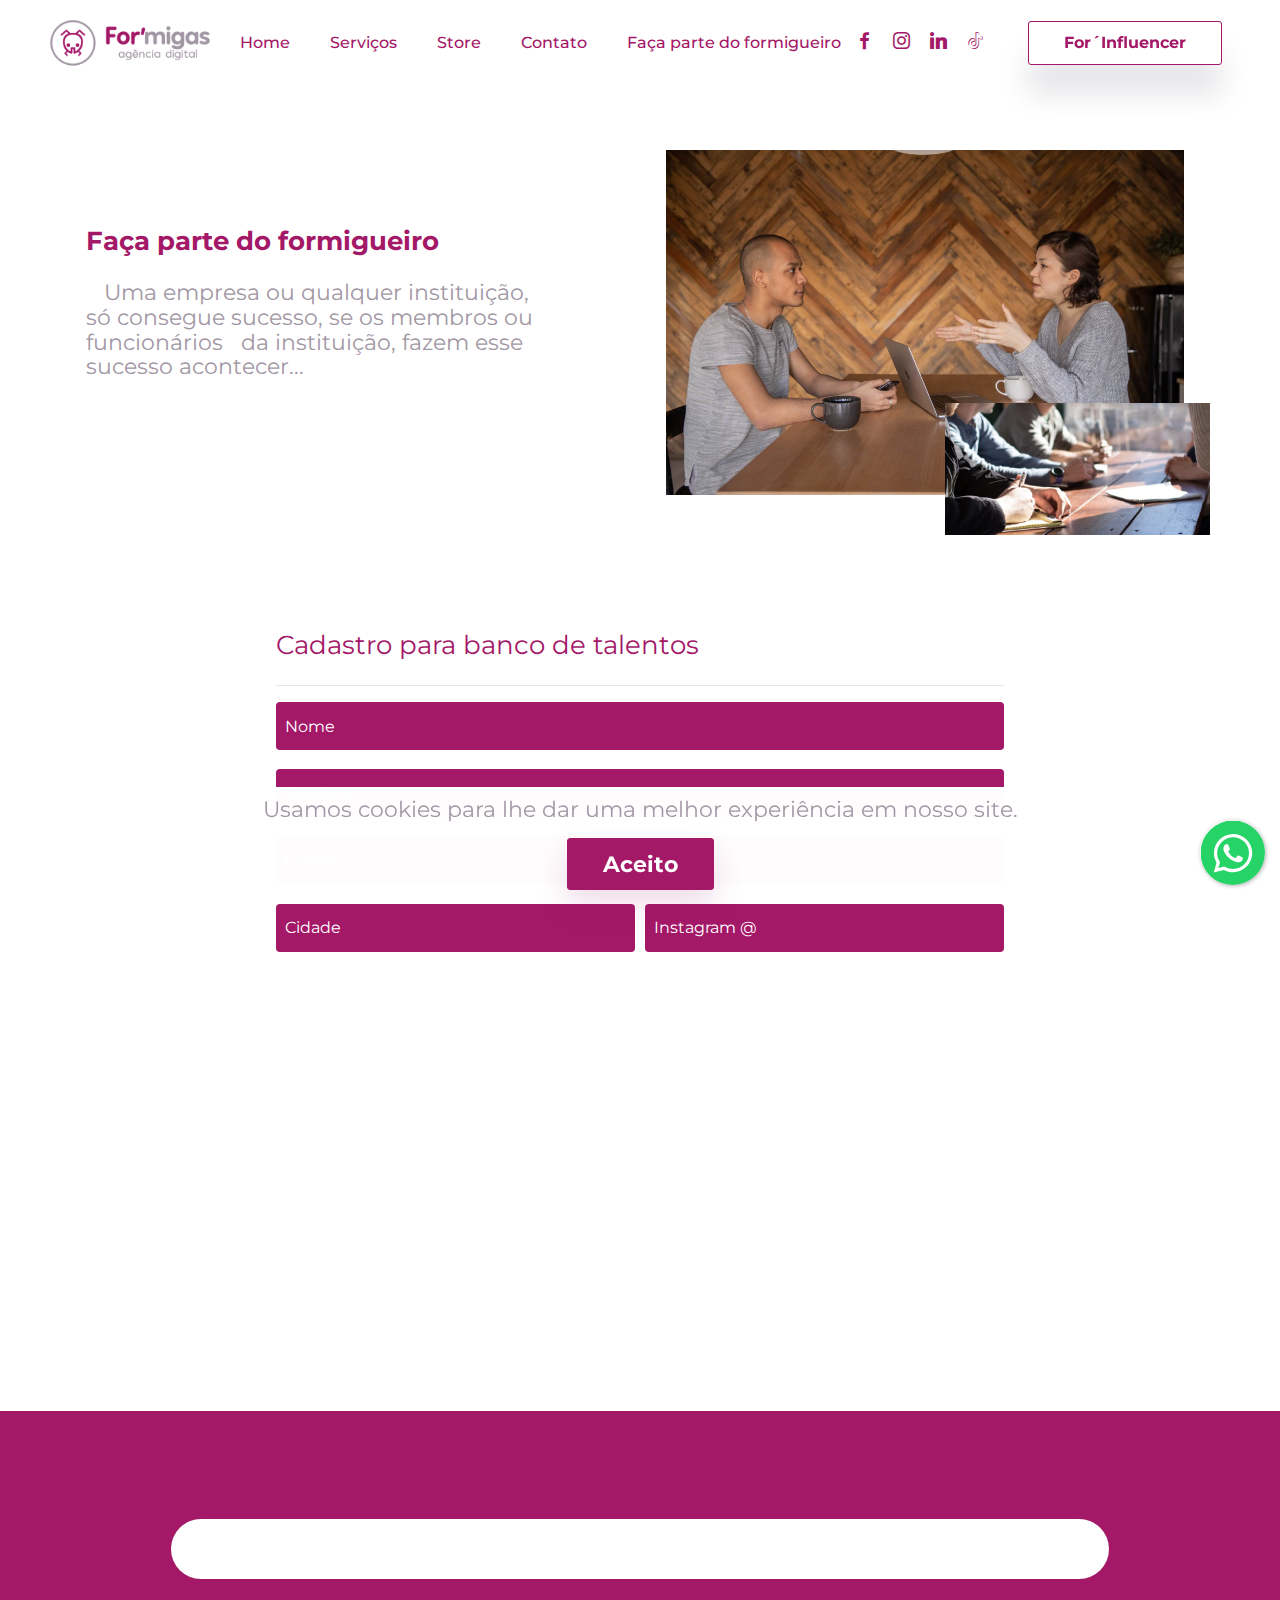
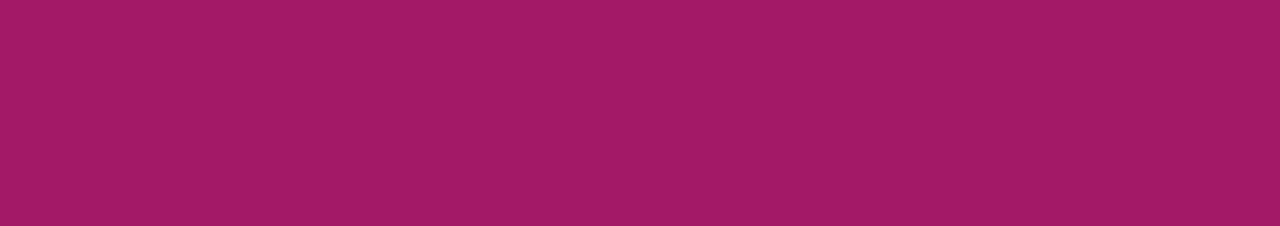
==== commit 26e9eb08: "Add files via upload" ====
--- a/page1.html
+++ b/page1.html
@@ -57,7 +57,7 @@
             </button>
             <div class="collapse navbar-collapse" id="navbarSupportedContent">
                 <ul class="navbar-nav nav-dropdown" data-app-modern-menu="true"><li class="nav-item"><a class="nav-link link text-primary display-4" href="index.html#header1-6">Home</a></li>
-                    <li class="nav-item dropdown"><a class="nav-link link text-primary dropdown-toggle display-4" href="#" aria-expanded="false" data-toggle="dropdown-submenu">Serviços</a><div class="dropdown-menu"><a class="text-primary dropdown-item display-4" href="index.html#content1-a" aria-expanded="false">Gestão de redes sociais</a><a class="text-primary dropdown-item display-4" href="index.html#features8-j" aria-expanded="false">Gestão de tráfego pago</a><a class="text-primary dropdown-item display-4" href="index.html#tabs4-q" aria-expanded="false">Desenvolvimento de Websites</a><a class="text-primary dropdown-item display-4" href="index.html#accordion02-3s" aria-expanded="false">Outros serviços</a><a class="text-primary dropdown-item display-4" href="index.html#content1-m" aria-expanded="false">Conexão com influenciador</a></div></li><li class="nav-item"><a class="nav-link link text-primary display-4" href="#" aria-expanded="false">Store</a></li><li class="nav-item"><a class="nav-link link text-primary display-4" href="index.html#extForm4-u">Contato</a></li>
+                    <li class="nav-item dropdown"><a class="nav-link link text-primary dropdown-toggle display-4" href="#" aria-expanded="false" data-toggle="dropdown-submenu">Serviços</a><div class="dropdown-menu"><a class="text-primary dropdown-item display-4" href="index.html#content1-a" aria-expanded="false">Gestão de redes sociais</a><a class="text-primary dropdown-item display-4" href="index.html#features8-j" aria-expanded="false">Gestão de anúncios pagos</a><a class="text-primary dropdown-item display-4" href="index.html#tabs4-q" aria-expanded="false">Websites</a><a class="text-primary dropdown-item display-4" href="index.html#accordion02-3s" aria-expanded="false">Outros serviços</a><a class="text-primary dropdown-item display-4" href="index.html#content1-m" aria-expanded="false">Conexão com influenciador</a></div></li><li class="nav-item"><a class="nav-link link text-primary display-4" href="#" aria-expanded="false">Store</a></li><li class="nav-item"><a class="nav-link link text-primary display-4" href="index.html#extForm4-u">Contato</a></li>
                     
                     <li class="nav-item"><a class="nav-link link text-primary display-4" href="page1.html">Faça parte do formigueiro</a></li></ul>
             </div>
@@ -90,7 +90,7 @@
             <div class="col-lg-6 col-12 m-auto">
                 <div class="content-wrapper align-left align-self-start">
                     <h1 class="mbr-section-title mbr-bold mbr-black pb-3 mbr-fonts-style display-5">Faça parte do formigueiro</h1>
-                    <p class="mbr-text mbr-black mbr-regular mbr-fonts-style display-7">&nbsp; &nbsp; &nbsp; Uma empresa ou qualquer instituição, <br>só consegue sucesso, se os membros ou&nbsp;<br>funcionários&nbsp; &nbsp;da instituição, fazem esse sucesso acontecer...<br></p>
+                    <p class="mbr-text mbr-black mbr-regular mbr-fonts-style display-7">&nbsp; &nbsp;Uma empresa ou qualquer instituição, <br>só consegue sucesso, se os membros ou&nbsp;<br>funcionários&nbsp; &nbsp;da instituição, fazem esse <br>sucesso acontecer...<br><br></p>
                     
                 </div>
             </div>
@@ -111,7 +111,7 @@
         <div class="row">
             <div class="col-lg-8 mx-auto mbr-form" data-form-type="formoid">
 <!--Formbuilder Form-->
-<form action="https://mobirise.eu/" method="POST" class="mbr-form form-with-styler" data-form-title="Cadastro para banco de talentos"><input type="hidden" name="email" data-form-email="true" value="A3ktSGdciSNJZx/gq/38xqeFjucXmgiTxLICyoxvqdCPIDyqwavUrgJkvuECmGKbUVQOuGg8orV6loyFTQ+r2w4Y1PkH3yby4Seqc4Cl6pRDjA3ujel55/VLfw+TC6IU.d47WHcr6fr6Ck7nQXBWRG/Vuw6PQo3zl/RqIyA5/YRqfsb5IrxbaXFO+EUEalq2fweA1IkpwaNWZgse5mVVVHEYAFtWnObo/BTUu2qo/DpUhuvNzWaH0YGXgmwjb4LIL">
+<form action="https://mobirise.eu/" method="POST" class="mbr-form form-with-styler" data-form-title="Cadastro para banco de talentos"><input type="hidden" name="email" data-form-email="true" value="ydj7iStYw2tSbAdudrjLJG7VY2fXvoMVIdGsOWQvGNwTIH/uO4oXBsAzH/H2cS3Po18nG0E2w0ED6HIuO5LBB6q517FbnBuq1oajhqstHNVoZuGmLfkvpe0PJIPiK/uh.rtdW3edZLJgeBcoDh8WEfJ8b6UDACv82OB2SjsoV0IWkXeD1XRpVoHHV7pRHLTlQYwrDkEt9EKuY+2IoUzVm7qwEmU8FilDymYI0eODTD7hH+adqvhgquNizrnHqyT1k">
 <div class="form-row">
 <div hidden="hidden" data-form-alert="" class="alert alert-success col-12">Enviado com sucesso!</div>
 <div hidden="hidden" data-form-alert-danger="" class="alert alert-danger col-12">Oops...! some problem!</div>
@@ -192,12 +192,12 @@
         <div class="row justify-content-center">
              <div class="col-12 col-lg-8 col-md-8">
                  <div class="title_block text-white text-center">
-                    <h4 class="mbr-section-title mbr-fonts-style display-2">Inscreva-se na nossa newsletter</h4>
+                    <h4 class="mbr-section-title mbr-fonts-style display-2">Inscreva-se para receber nossa REVISTA DIGITAL</h4>
                     
                  </div>
             </div>
             <div class="col-lg-10 col-md-12 mbr-form" data-form-type="formoid">
-                <form action="https://mobirise.eu/" method="POST" class="mbr-form form-with-styler" data-form-title="Form Name"><input type="hidden" name="email" data-form-email="true" value="4ksn5GlhYmXLG24oLaLQTUMTJbPKWo3y+BTrhroT/CwTpKHa882vMVP9zGG6P6f+G0Dq0PKriVueeP8i42h7NThj863IAy+TP4XdzFuMl2Vf4F2ggFR57YBrTE+s/ThR.08kvaokC4Y22n7dwFNloVQwhQpGe4FeeHJFJdQ2x+Qf9BA4V7xg3/HeYPxUBQ0VpGOoi0NkRwEO2GXcp/Xq+XPGga0yPGrYLr24z2tapmCTJjsjrevM933GhGXnkmNsr">
+                <form action="https://mobirise.eu/" method="POST" class="mbr-form form-with-styler" data-form-title="Form Name"><input type="hidden" name="email" data-form-email="true" value="0r5k6aCdHeqGms/GWW1tluyFPcuZ7MBw9S5cVyhEzm0cKz8sD+lLmM6gcaOwFc6icGHMrZN5zonHbiTiFvcE10QFNe31zeh6Gi9svEPrU0d+w/PQvxA15ROTO+WhxI80.NGkJxxINHCp/XwhVo8nHR91eX7eJec877h/7ViVymDqHTwoTmEXZCmaPOrObe+WoflpN5BSBe8MLsYYwydCuGEvME4L/dOengA7EK5cBdf1is9/z+kF9SvjXIn8VEyBy">
                     <div class="">
                         <div hidden="hidden" data-form-alert="" class="alert alert-success col-12">Mensagem enviada com sucesso!</div>
                         <div hidden="hidden" data-form-alert-danger="" class="alert alert-danger col-12">Oops...! some
@@ -250,11 +250,7 @@
               <span class="mbr-iconfont socicon-tiktok socicon"></span>
             </a>
           </li>
-          <li>
-            <a class="icon-transition" href="https://www.youtube.com/channel/UChLllxTrKmcgKSM17xrntog" target="_blank">
-              <span class="mbr-iconfont socicon-youtube socicon" style=""></span>
-            </a>
-          </li>
+          
       </ul>
     </div>  
 </section>
@@ -297,12 +293,12 @@
   
 <input name="cookieData" type="hidden" data-cookie-customdialogselector="null" data-cookie-colortext="#a297a4" data-cookie-colorbg="rgba(255, 255, 255, 0.99)" data-cookie-textbutton="Aceito" data-cookie-colorbutton="" data-cookie-colorlink="#424a4d" data-cookie-underlinelink="false" data-cookie-text="Usamos cookies para lhe dar uma melhor experiência em nosso site.">
     <input name="animation" type="hidden">
-  <script>"use strict";if("loading"in HTMLImageElement.prototype){document.querySelectorAll('img[loading="lazy"],iframe[loading="lazy"]').forEach(e=>{e.src=e.dataset.src,e.style.paddingTop=100*e.getAttribute("data-aspectratio")+"%",e.style.height=0,e.onload=function(){e.removeAttribute("style")}})}else{const e=document.createElement("script");e.src="https://cdnjs.cloudflare.com/ajax/libs/lazysizes/5.1.2/lazysizes.min.js",document.body.appendChild(e)}</script>
-<div id="chatbutton-wa" data-phone="+5531971368205" data-showpopup="true" data-headertitle="👋 Bem vindo ao nosso WhatsApp!" data-popupmessage="Oi!👋
+  <div id="chatbutton-wa" data-phone="+5531971368205" data-showpopup="true" data-headertitle="👋 Bem vindo ao nosso WhatsApp!" data-popupmessage="Oi!👋
 
 Se precisar estou aqui para ajudar! 🔥
 
-Equipe: Formiga Criativa " data-placeholder="Digite sua mensagem aqui." data-position="left" data-headercolor="#39847a" data-backgroundcolor="#e5ddd5" data-autoopentimeout="15" data-size="65px"><div class="floating-wpp-button" style="width: 65px; height: 65px;"><div class="floating-wpp-button-image"><!--?xml version="1.0" encoding="UTF-8" standalone="no"?--><svg xmlns="http://www.w3.org/2000/svg" xmlns:xlink="http://www.w3.org/1999/xlink" style="isolation:isolate" viewBox="0 0 800 800" width="65" height="65"><defs><clipPath id="_clipPath_A3g8G5hPEGG2L0B6hFCxamU4cc8rfqzQ"><rect width="800" height="800"></rect></clipPath></defs><g clip-path="url(#_clipPath_A3g8G5hPEGG2L0B6hFCxamU4cc8rfqzQ)"><g><path d=" M 787.59 800 L 12.41 800 C 5.556 800 0 793.332 0 785.108 L 0 14.892 C 0 6.667 5.556 0 12.41 0 L 787.59 0 C 794.444 0 800 6.667 800 14.892 L 800 785.108 C 800 793.332 794.444 800 787.59 800 Z " fill="rgb(37,211,102)"></path></g><g><path d=" M 508.558 450.429 C 502.67 447.483 473.723 433.24 468.325 431.273 C 462.929 429.308 459.003 428.328 455.078 434.22 C 451.153 440.114 439.869 453.377 436.434 457.307 C 433 461.236 429.565 461.729 423.677 458.78 C 417.79 455.834 398.818 449.617 376.328 429.556 C 358.825 413.943 347.008 394.663 343.574 388.768 C 340.139 382.873 343.207 379.687 346.155 376.752 C 348.804 374.113 352.044 369.874 354.987 366.436 C 357.931 362.999 358.912 360.541 360.875 356.614 C 362.837 352.683 361.857 349.246 360.383 346.299 C 358.912 343.352 347.136 314.369 342.231 302.579 C 337.451 291.099 332.597 292.654 328.983 292.472 C 325.552 292.301 321.622 292.265 317.698 292.265 C 313.773 292.265 307.394 293.739 301.996 299.632 C 296.6 305.527 281.389 319.772 281.389 348.752 C 281.389 377.735 302.487 405.731 305.431 409.661 C 308.376 413.592 346.949 473.062 406.015 498.566 C 420.062 504.634 431.03 508.256 439.581 510.969 C 453.685 515.451 466.521 514.818 476.666 513.302 C 487.978 511.613 511.502 499.06 516.409 485.307 C 521.315 471.55 521.315 459.762 519.842 457.307 C 518.371 454.851 514.446 453.377 508.558 450.429 Z  M 401.126 597.117 L 401.047 597.117 C 365.902 597.104 331.431 587.661 301.36 569.817 L 294.208 565.572 L 220.08 585.017 L 239.866 512.743 L 235.21 505.332 C 215.604 474.149 205.248 438.108 205.264 401.1 C 205.307 293.113 293.17 205.257 401.204 205.257 C 453.518 205.275 502.693 225.674 539.673 262.696 C 576.651 299.716 597.004 348.925 596.983 401.258 C 596.939 509.254 509.078 597.117 401.126 597.117 Z  M 567.816 234.565 C 523.327 190.024 464.161 165.484 401.124 165.458 C 271.24 165.458 165.529 271.161 165.477 401.085 C 165.46 442.617 176.311 483.154 196.932 518.892 L 163.502 641 L 288.421 608.232 C 322.839 627.005 361.591 636.901 401.03 636.913 L 401.126 636.913 L 401.127 636.913 C 530.998 636.913 636.717 531.2 636.77 401.274 C 636.794 338.309 612.306 279.105 567.816 234.565" fill-rule="evenodd" fill="rgb(255,255,255)"></path></g></g></svg></div></div></div>
- 
+Equipe: For´miga Criativa " data-placeholder="Digite sua mensagem aqui." data-position="left" data-headercolor="#39847a" data-backgroundcolor="#e5ddd5" data-autoopentimeout="15" data-size="65px"><div class="floating-wpp-button" style="width: 65px; height: 65px;"><div class="floating-wpp-button-image"><!--?xml version="1.0" encoding="UTF-8" standalone="no"?--><svg xmlns="http://www.w3.org/2000/svg" xmlns:xlink="http://www.w3.org/1999/xlink" style="isolation:isolate" viewBox="0 0 800 800" width="65" height="65"><defs><clipPath id="_clipPath_A3g8G5hPEGG2L0B6hFCxamU4cc8rfqzQ"><rect width="800" height="800"></rect></clipPath></defs><g clip-path="url(#_clipPath_A3g8G5hPEGG2L0B6hFCxamU4cc8rfqzQ)"><g><path d=" M 787.59 800 L 12.41 800 C 5.556 800 0 793.332 0 785.108 L 0 14.892 C 0 6.667 5.556 0 12.41 0 L 787.59 0 C 794.444 0 800 6.667 800 14.892 L 800 785.108 C 800 793.332 794.444 800 787.59 800 Z " fill="rgb(37,211,102)"></path></g><g><path d=" M 508.558 450.429 C 502.67 447.483 473.723 433.24 468.325 431.273 C 462.929 429.308 459.003 428.328 455.078 434.22 C 451.153 440.114 439.869 453.377 436.434 457.307 C 433 461.236 429.565 461.729 423.677 458.78 C 417.79 455.834 398.818 449.617 376.328 429.556 C 358.825 413.943 347.008 394.663 343.574 388.768 C 340.139 382.873 343.207 379.687 346.155 376.752 C 348.804 374.113 352.044 369.874 354.987 366.436 C 357.931 362.999 358.912 360.541 360.875 356.614 C 362.837 352.683 361.857 349.246 360.383 346.299 C 358.912 343.352 347.136 314.369 342.231 302.579 C 337.451 291.099 332.597 292.654 328.983 292.472 C 325.552 292.301 321.622 292.265 317.698 292.265 C 313.773 292.265 307.394 293.739 301.996 299.632 C 296.6 305.527 281.389 319.772 281.389 348.752 C 281.389 377.735 302.487 405.731 305.431 409.661 C 308.376 413.592 346.949 473.062 406.015 498.566 C 420.062 504.634 431.03 508.256 439.581 510.969 C 453.685 515.451 466.521 514.818 476.666 513.302 C 487.978 511.613 511.502 499.06 516.409 485.307 C 521.315 471.55 521.315 459.762 519.842 457.307 C 518.371 454.851 514.446 453.377 508.558 450.429 Z  M 401.126 597.117 L 401.047 597.117 C 365.902 597.104 331.431 587.661 301.36 569.817 L 294.208 565.572 L 220.08 585.017 L 239.866 512.743 L 235.21 505.332 C 215.604 474.149 205.248 438.108 205.264 401.1 C 205.307 293.113 293.17 205.257 401.204 205.257 C 453.518 205.275 502.693 225.674 539.673 262.696 C 576.651 299.716 597.004 348.925 596.983 401.258 C 596.939 509.254 509.078 597.117 401.126 597.117 Z  M 567.816 234.565 C 523.327 190.024 464.161 165.484 401.124 165.458 C 271.24 165.458 165.529 271.161 165.477 401.085 C 165.46 442.617 176.311 483.154 196.932 518.892 L 163.502 641 L 288.421 608.232 C 322.839 627.005 361.591 636.901 401.03 636.913 L 401.126 636.913 L 401.127 636.913 C 530.998 636.913 636.717 531.2 636.77 401.274 C 636.794 338.309 612.306 279.105 567.816 234.565" fill-rule="evenodd" fill="rgb(255,255,255)"></path></g></g></svg></div></div></div>
+ <script>"use strict";if("loading"in HTMLImageElement.prototype){document.querySelectorAll('img[loading="lazy"],iframe[loading="lazy"]').forEach(e=>{e.src=e.dataset.src,e.style.paddingTop=100*e.getAttribute("data-aspectratio")+"%",e.style.height=0,e.onload=function(){e.removeAttribute("style")}})}else{const e=document.createElement("script");e.src="https://cdnjs.cloudflare.com/ajax/libs/lazysizes/5.1.2/lazysizes.min.js",document.body.appendChild(e)}</script>
+
 </body>
 </html>--- a/assets/mobirise/css/mbr-additional.css
+++ b/assets/mobirise/css/mbr-additional.css
@@ -1182,6 +1182,10 @@
   line-height: 1.54;
   margin-bottom: 50px;
 }
+.cid-skcZSONz3f .btn_group {
+  display: inline-flex;
+  flex-wrap: wrap;
+}
 .cid-skcZSONz3f .mbr-section-btn {
   display: inline-block;
 }
@@ -1189,6 +1193,7 @@
   display: inline-flex;
   align-items: center;
   transition: 0.6s cubic-bezier(0.165, 0.84, 0.44, 1);
+  margin-left: 30px;
 }
 .cid-skcZSONz3f .popup_video:hover {
   cursor: pointer;
@@ -2152,6 +2157,9 @@
   color: #a41868;
 }
 .cid-sLYka1dVWw .list-item-text {
+  color: #a297a4;
+}
+.cid-sLYka1dVWw .list-item-title {
   color: #a297a4;
 }
 .cid-sLYDJSlgiC {
--- a/assets/mobirise/css/mbr-additional.css
+++ b/assets/mobirise/css/mbr-additional.css
@@ -1182,6 +1182,10 @@
   line-height: 1.54;
   margin-bottom: 50px;
 }
+.cid-skcZSONz3f .btn_group {
+  display: inline-flex;
+  flex-wrap: wrap;
+}
 .cid-skcZSONz3f .mbr-section-btn {
   display: inline-block;
 }
@@ -1189,6 +1193,7 @@
   display: inline-flex;
   align-items: center;
   transition: 0.6s cubic-bezier(0.165, 0.84, 0.44, 1);
+  margin-left: 30px;
 }
 .cid-skcZSONz3f .popup_video:hover {
   cursor: pointer;
@@ -2152,6 +2157,9 @@
   color: #a41868;
 }
 .cid-sLYka1dVWw .list-item-text {
+  color: #a297a4;
+}
+.cid-sLYka1dVWw .list-item-title {
   color: #a297a4;
 }
 .cid-sLYDJSlgiC {
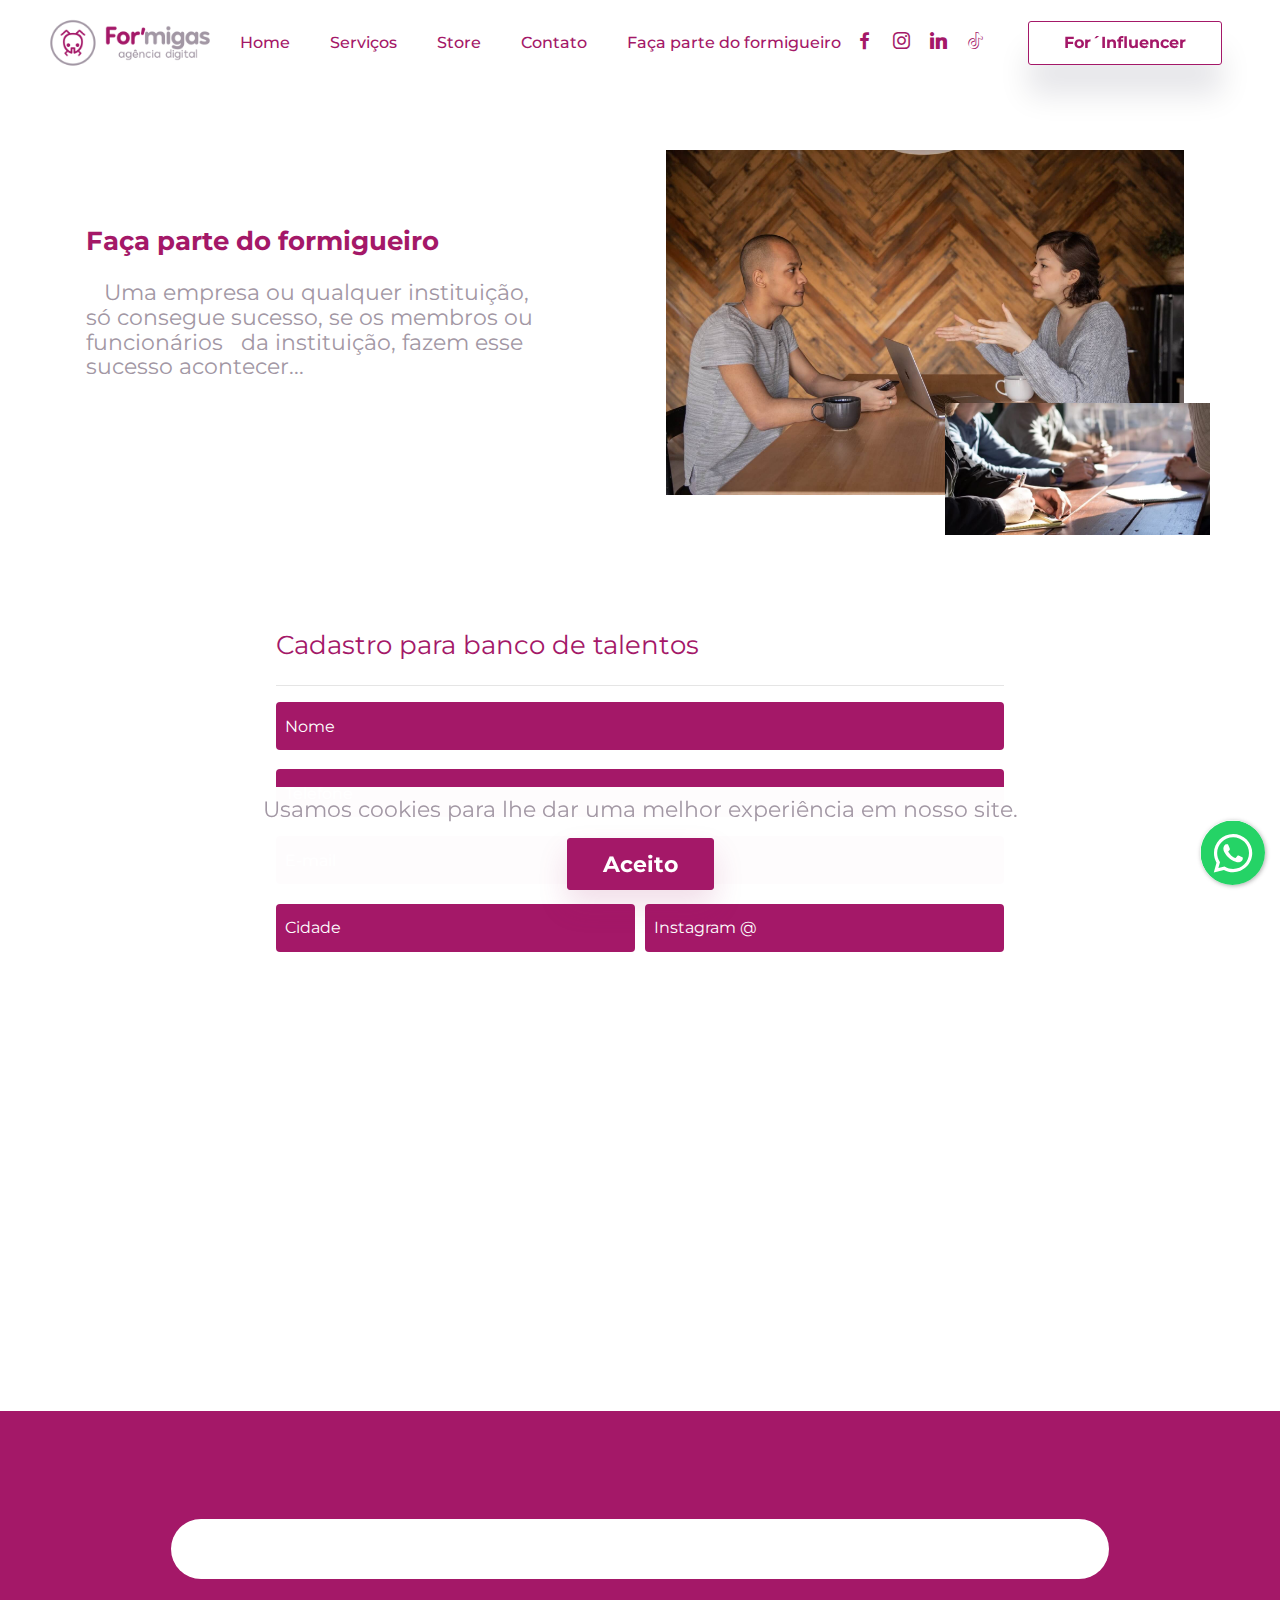
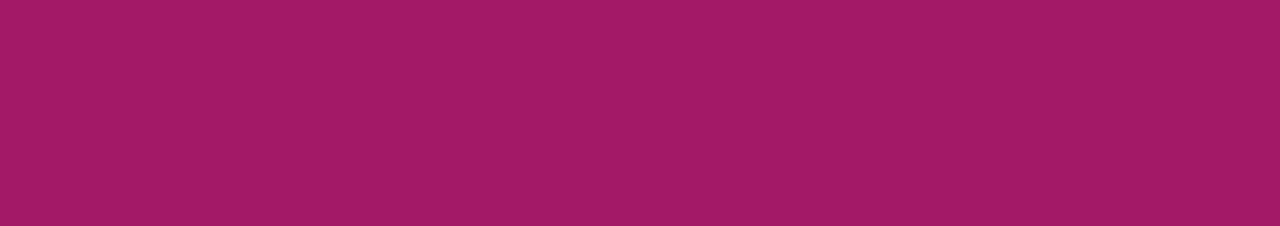
==== commit 4a8e3a1b: "Add files via upload" ====
--- a/page1.html
+++ b/page1.html
@@ -111,7 +111,7 @@
         <div class="row">
             <div class="col-lg-8 mx-auto mbr-form" data-form-type="formoid">
 <!--Formbuilder Form-->
-<form action="https://mobirise.eu/" method="POST" class="mbr-form form-with-styler" data-form-title="Cadastro para banco de talentos"><input type="hidden" name="email" data-form-email="true" value="ydj7iStYw2tSbAdudrjLJG7VY2fXvoMVIdGsOWQvGNwTIH/uO4oXBsAzH/H2cS3Po18nG0E2w0ED6HIuO5LBB6q517FbnBuq1oajhqstHNVoZuGmLfkvpe0PJIPiK/uh.rtdW3edZLJgeBcoDh8WEfJ8b6UDACv82OB2SjsoV0IWkXeD1XRpVoHHV7pRHLTlQYwrDkEt9EKuY+2IoUzVm7qwEmU8FilDymYI0eODTD7hH+adqvhgquNizrnHqyT1k">
+<form action="https://mobirise.eu/" method="POST" class="mbr-form form-with-styler" data-form-title="Cadastro para banco de talentos"><input type="hidden" name="email" data-form-email="true" value="hQN57/Kpp/TBeKvCeUpYg5V6lIkOKmubyONmAYg42iowJXFqxbkiiN/FSzYqKQ70XukmBb1IiphkSrja44qOyVk+Zuoplacv+Axg7lA71E9g04ymiU1BN4hLT4No9um7.UsvtWwdLw8I4/f1PJ96ahkGN2iGNod4R+onvqx1zqn+DBMq5qIW6LSkPcV1VuNFoPdX+/b3TkjdBKgscUyvuS1qhuWK94rKefwWxg80LgQBjvt596VNHeC9neP9Q1EC5">
 <div class="form-row">
 <div hidden="hidden" data-form-alert="" class="alert alert-success col-12">Enviado com sucesso!</div>
 <div hidden="hidden" data-form-alert-danger="" class="alert alert-danger col-12">Oops...! some problem!</div>
@@ -197,7 +197,7 @@
                  </div>
             </div>
             <div class="col-lg-10 col-md-12 mbr-form" data-form-type="formoid">
-                <form action="https://mobirise.eu/" method="POST" class="mbr-form form-with-styler" data-form-title="Form Name"><input type="hidden" name="email" data-form-email="true" value="0r5k6aCdHeqGms/GWW1tluyFPcuZ7MBw9S5cVyhEzm0cKz8sD+lLmM6gcaOwFc6icGHMrZN5zonHbiTiFvcE10QFNe31zeh6Gi9svEPrU0d+w/PQvxA15ROTO+WhxI80.NGkJxxINHCp/XwhVo8nHR91eX7eJec877h/7ViVymDqHTwoTmEXZCmaPOrObe+WoflpN5BSBe8MLsYYwydCuGEvME4L/dOengA7EK5cBdf1is9/z+kF9SvjXIn8VEyBy">
+                <form action="https://mobirise.eu/" method="POST" class="mbr-form form-with-styler" data-form-title="Form Name"><input type="hidden" name="email" data-form-email="true" value="0PJCMI6uAcwquZfGJFi6jbk95u4UwHN/RzNiqlELWhvJ2unYkvA+dA/FFUQzEZLKocJZP8HKpsdJPKOLMS1KcLl+zIyriOja8j1gMxVjvLabX1Xk8fb76/wcROLflAbm.aJ9+dUU2g9AQgLzuRBWrHO7Zn8PaVrBUSKcC7fl98A8gbplaspAJ7VUPJ0fpmyGZ4Kbb1bS5hXfcGnSqDyughuQWKzCjfzrSPW+25uumvWCJvRZD1R9Xt7gQi/f/X4p8">
                     <div class="">
                         <div hidden="hidden" data-form-alert="" class="alert alert-success col-12">Mensagem enviada com sucesso!</div>
                         <div hidden="hidden" data-form-alert-danger="" class="alert alert-danger col-12">Oops...! some
@@ -297,7 +297,7 @@
 
 Se precisar estou aqui para ajudar! 🔥
 
-Equipe: For´miga Criativa " data-placeholder="Digite sua mensagem aqui." data-position="left" data-headercolor="#39847a" data-backgroundcolor="#e5ddd5" data-autoopentimeout="15" data-size="65px"><div class="floating-wpp-button" style="width: 65px; height: 65px;"><div class="floating-wpp-button-image"><!--?xml version="1.0" encoding="UTF-8" standalone="no"?--><svg xmlns="http://www.w3.org/2000/svg" xmlns:xlink="http://www.w3.org/1999/xlink" style="isolation:isolate" viewBox="0 0 800 800" width="65" height="65"><defs><clipPath id="_clipPath_A3g8G5hPEGG2L0B6hFCxamU4cc8rfqzQ"><rect width="800" height="800"></rect></clipPath></defs><g clip-path="url(#_clipPath_A3g8G5hPEGG2L0B6hFCxamU4cc8rfqzQ)"><g><path d=" M 787.59 800 L 12.41 800 C 5.556 800 0 793.332 0 785.108 L 0 14.892 C 0 6.667 5.556 0 12.41 0 L 787.59 0 C 794.444 0 800 6.667 800 14.892 L 800 785.108 C 800 793.332 794.444 800 787.59 800 Z " fill="rgb(37,211,102)"></path></g><g><path d=" M 508.558 450.429 C 502.67 447.483 473.723 433.24 468.325 431.273 C 462.929 429.308 459.003 428.328 455.078 434.22 C 451.153 440.114 439.869 453.377 436.434 457.307 C 433 461.236 429.565 461.729 423.677 458.78 C 417.79 455.834 398.818 449.617 376.328 429.556 C 358.825 413.943 347.008 394.663 343.574 388.768 C 340.139 382.873 343.207 379.687 346.155 376.752 C 348.804 374.113 352.044 369.874 354.987 366.436 C 357.931 362.999 358.912 360.541 360.875 356.614 C 362.837 352.683 361.857 349.246 360.383 346.299 C 358.912 343.352 347.136 314.369 342.231 302.579 C 337.451 291.099 332.597 292.654 328.983 292.472 C 325.552 292.301 321.622 292.265 317.698 292.265 C 313.773 292.265 307.394 293.739 301.996 299.632 C 296.6 305.527 281.389 319.772 281.389 348.752 C 281.389 377.735 302.487 405.731 305.431 409.661 C 308.376 413.592 346.949 473.062 406.015 498.566 C 420.062 504.634 431.03 508.256 439.581 510.969 C 453.685 515.451 466.521 514.818 476.666 513.302 C 487.978 511.613 511.502 499.06 516.409 485.307 C 521.315 471.55 521.315 459.762 519.842 457.307 C 518.371 454.851 514.446 453.377 508.558 450.429 Z  M 401.126 597.117 L 401.047 597.117 C 365.902 597.104 331.431 587.661 301.36 569.817 L 294.208 565.572 L 220.08 585.017 L 239.866 512.743 L 235.21 505.332 C 215.604 474.149 205.248 438.108 205.264 401.1 C 205.307 293.113 293.17 205.257 401.204 205.257 C 453.518 205.275 502.693 225.674 539.673 262.696 C 576.651 299.716 597.004 348.925 596.983 401.258 C 596.939 509.254 509.078 597.117 401.126 597.117 Z  M 567.816 234.565 C 523.327 190.024 464.161 165.484 401.124 165.458 C 271.24 165.458 165.529 271.161 165.477 401.085 C 165.46 442.617 176.311 483.154 196.932 518.892 L 163.502 641 L 288.421 608.232 C 322.839 627.005 361.591 636.901 401.03 636.913 L 401.126 636.913 L 401.127 636.913 C 530.998 636.913 636.717 531.2 636.77 401.274 C 636.794 338.309 612.306 279.105 567.816 234.565" fill-rule="evenodd" fill="rgb(255,255,255)"></path></g></g></svg></div></div></div>
+Equipe: For´miga Criativas " data-placeholder="Digite sua mensagem aqui." data-position="left" data-headercolor="#39847a" data-backgroundcolor="#e5ddd5" data-autoopentimeout="15" data-size="65px"><div class="floating-wpp-button" style="width: 65px; height: 65px;"><div class="floating-wpp-button-image"><!--?xml version="1.0" encoding="UTF-8" standalone="no"?--><svg xmlns="http://www.w3.org/2000/svg" xmlns:xlink="http://www.w3.org/1999/xlink" style="isolation:isolate" viewBox="0 0 800 800" width="65" height="65"><defs><clipPath id="_clipPath_A3g8G5hPEGG2L0B6hFCxamU4cc8rfqzQ"><rect width="800" height="800"></rect></clipPath></defs><g clip-path="url(#_clipPath_A3g8G5hPEGG2L0B6hFCxamU4cc8rfqzQ)"><g><path d=" M 787.59 800 L 12.41 800 C 5.556 800 0 793.332 0 785.108 L 0 14.892 C 0 6.667 5.556 0 12.41 0 L 787.59 0 C 794.444 0 800 6.667 800 14.892 L 800 785.108 C 800 793.332 794.444 800 787.59 800 Z " fill="rgb(37,211,102)"></path></g><g><path d=" M 508.558 450.429 C 502.67 447.483 473.723 433.24 468.325 431.273 C 462.929 429.308 459.003 428.328 455.078 434.22 C 451.153 440.114 439.869 453.377 436.434 457.307 C 433 461.236 429.565 461.729 423.677 458.78 C 417.79 455.834 398.818 449.617 376.328 429.556 C 358.825 413.943 347.008 394.663 343.574 388.768 C 340.139 382.873 343.207 379.687 346.155 376.752 C 348.804 374.113 352.044 369.874 354.987 366.436 C 357.931 362.999 358.912 360.541 360.875 356.614 C 362.837 352.683 361.857 349.246 360.383 346.299 C 358.912 343.352 347.136 314.369 342.231 302.579 C 337.451 291.099 332.597 292.654 328.983 292.472 C 325.552 292.301 321.622 292.265 317.698 292.265 C 313.773 292.265 307.394 293.739 301.996 299.632 C 296.6 305.527 281.389 319.772 281.389 348.752 C 281.389 377.735 302.487 405.731 305.431 409.661 C 308.376 413.592 346.949 473.062 406.015 498.566 C 420.062 504.634 431.03 508.256 439.581 510.969 C 453.685 515.451 466.521 514.818 476.666 513.302 C 487.978 511.613 511.502 499.06 516.409 485.307 C 521.315 471.55 521.315 459.762 519.842 457.307 C 518.371 454.851 514.446 453.377 508.558 450.429 Z  M 401.126 597.117 L 401.047 597.117 C 365.902 597.104 331.431 587.661 301.36 569.817 L 294.208 565.572 L 220.08 585.017 L 239.866 512.743 L 235.21 505.332 C 215.604 474.149 205.248 438.108 205.264 401.1 C 205.307 293.113 293.17 205.257 401.204 205.257 C 453.518 205.275 502.693 225.674 539.673 262.696 C 576.651 299.716 597.004 348.925 596.983 401.258 C 596.939 509.254 509.078 597.117 401.126 597.117 Z  M 567.816 234.565 C 523.327 190.024 464.161 165.484 401.124 165.458 C 271.24 165.458 165.529 271.161 165.477 401.085 C 165.46 442.617 176.311 483.154 196.932 518.892 L 163.502 641 L 288.421 608.232 C 322.839 627.005 361.591 636.901 401.03 636.913 L 401.126 636.913 L 401.127 636.913 C 530.998 636.913 636.717 531.2 636.77 401.274 C 636.794 338.309 612.306 279.105 567.816 234.565" fill-rule="evenodd" fill="rgb(255,255,255)"></path></g></g></svg></div></div></div>
  <script>"use strict";if("loading"in HTMLImageElement.prototype){document.querySelectorAll('img[loading="lazy"],iframe[loading="lazy"]').forEach(e=>{e.src=e.dataset.src,e.style.paddingTop=100*e.getAttribute("data-aspectratio")+"%",e.style.height=0,e.onload=function(){e.removeAttribute("style")}})}else{const e=document.createElement("script");e.src="https://cdnjs.cloudflare.com/ajax/libs/lazysizes/5.1.2/lazysizes.min.js",document.body.appendChild(e)}</script>
 
 </body>
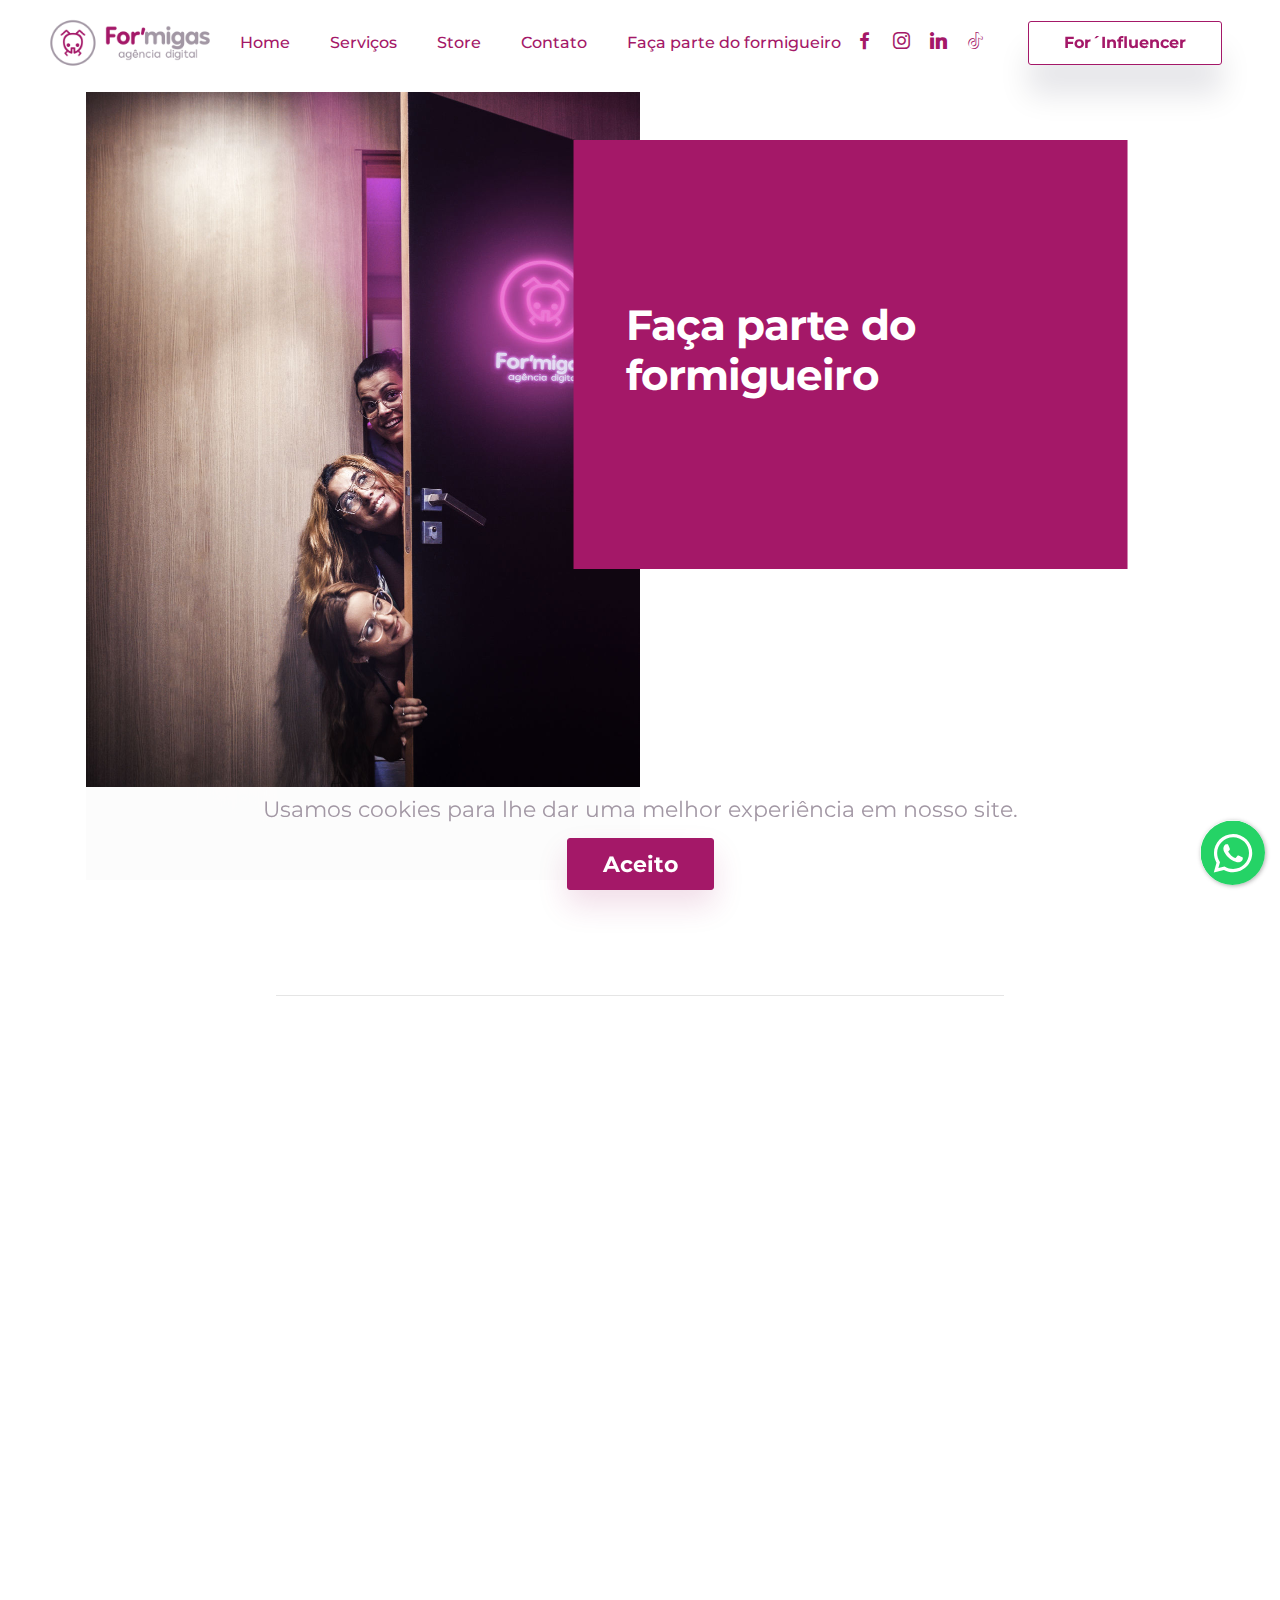
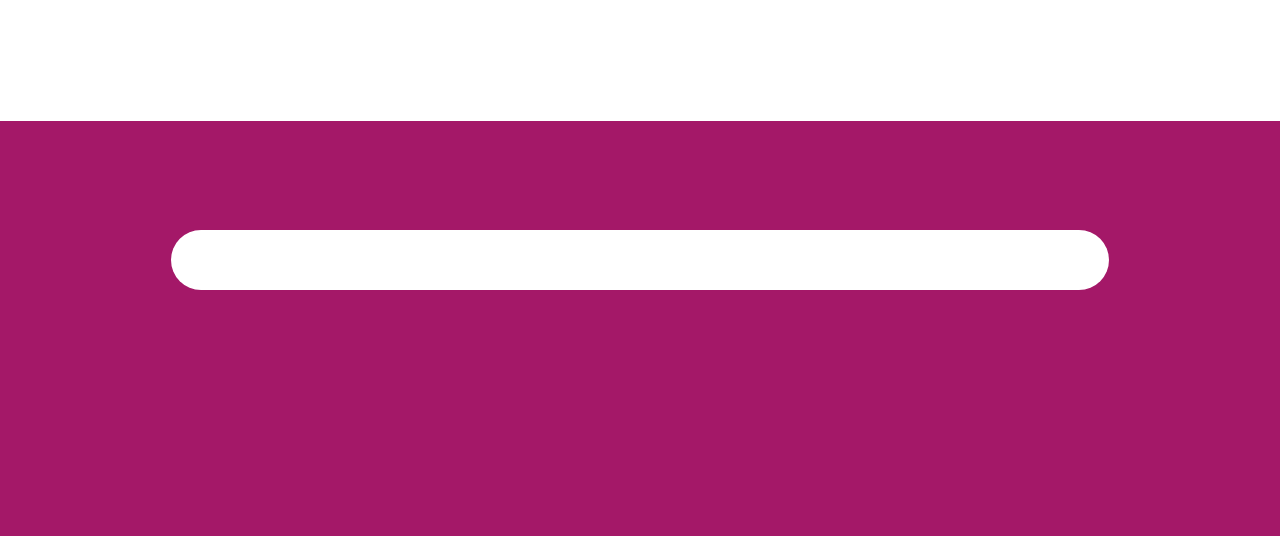
==== commit 0ddfc606: "Add files via upload" ====
--- a/page1.html
+++ b/page1.html
@@ -71,7 +71,7 @@
                 <a class="iconfont-wrapper" href="https://www.linkedin.com/company/formiga-s-criativas/" target="_blank">
                     <span class="mbr-iconfont socicon-linkedin socicon"></span>
                 </a>
-                <a class="iconfont-wrapper" href="https://www.tiktok.com/@formigascriativas?_d=secCgYIASAHKAESPgo8SP4dapPIIi60mhFlU62PSvTuE8EzqB8pRu3fcP%2FCn%2F3%2FAod8w4r%2BzXXhNzwbXeblWQwZ79AT9vpNFOz%2FGgA%3D&checksum=c5570138324e61e51a4a0d609e05f98bcd5361cee7fed7a38c0fe8fbb26999b3&language=pt&sec_uid=MS4wLjABAAAAU_VP6CIPlawtZAad6fndPP2RKyMPBQhg2Mel002Xzgid9OGVkLtBOjy88MhQGD2V&sec_user_id=MS4wLjABAAAAU_VP6CIPlawtZAad6fndPP2RKyMPBQhg2Mel002Xzgid9OGVkLtBOjy88MhQGD2V&share_app_id=1233&share_author_id=6745236565755593734&share_link_id=6813C69C-54E7-4530-91B2-AD15CB0161DD&tt_from=copy&u_code=d8i73bbae76d4b&user_id=6745236565755593734&utm_campaign=client_share&utm_medium=ios&utm_source=copy&source=h5_m&_r=1" target="_blank">
+                <a class="iconfont-wrapper" href="https://www.tiktok.com/@forinfluencer" target="_blank">
                     <span class="mbr-iconfont socicon-tiktok socicon"></span>
                 </a>
             </div>
@@ -81,27 +81,29 @@
     </nav>
 </section>
 
-<section class="header005 cid-sLYReUXEnC" id="header005-2h">
-    
-    
-    <div class="container">
-        <div class="row">
-            
-            <div class="col-lg-6 col-12 m-auto">
-                <div class="content-wrapper align-left align-self-start">
-                    <h1 class="mbr-section-title mbr-bold mbr-black pb-3 mbr-fonts-style display-5">Faça parte do formigueiro</h1>
-                    <p class="mbr-text mbr-black mbr-regular mbr-fonts-style display-7">&nbsp; &nbsp;Uma empresa ou qualquer instituição, <br>só consegue sucesso, se os membros ou&nbsp;<br>funcionários&nbsp; &nbsp;da instituição, fazem esse <br>sucesso acontecer...<br><br></p>
-                    
-                </div>
-            </div>
-
-            <div class="col-lg-6 offset-lg-1 col-12 m-auto img-col">
-                <img src="[data-uri]" alt="" loading="lazy" class="lazyload" data-src="assets/images/03.jpg">
-                <img src="[data-uri]" alt="" loading="lazy" class="lazyload" data-src="assets/images/04.jpg">
-            </div>
-
-        </div>
-    </div>
+<section class="header2 cid-sY3UKFq5mU" id="header2-40">
+
+	
+
+	
+
+	<div class="container">
+			<div class="f-row">
+					<div class="f-item">
+							<div class="image-wrapper">
+									<img src="[data-uri]" alt="" loading="lazy" class="lazyload" data-src="assets/images/porta-1108x1575.jpg">
+							</div>
+					</div>
+					<div class="f-item">
+							<div class="text-wrapper">
+                                <div class="text-content">
+                                    <h1 class="mbr-section-title mbr-fonts-style display-1"><strong>Faça parte do formigueiro</strong></h1>
+									
+                                </div>
+							</div>
+					</div>
+			</div>
+	</div>
 </section>
 
 <section class="form cid-sLYL0tKl1W" id="formbuilder-23">
@@ -111,7 +113,7 @@
         <div class="row">
             <div class="col-lg-8 mx-auto mbr-form" data-form-type="formoid">
 <!--Formbuilder Form-->
-<form action="https://mobirise.eu/" method="POST" class="mbr-form form-with-styler" data-form-title="Cadastro para banco de talentos"><input type="hidden" name="email" data-form-email="true" value="hQN57/Kpp/TBeKvCeUpYg5V6lIkOKmubyONmAYg42iowJXFqxbkiiN/FSzYqKQ70XukmBb1IiphkSrja44qOyVk+Zuoplacv+Axg7lA71E9g04ymiU1BN4hLT4No9um7.UsvtWwdLw8I4/f1PJ96ahkGN2iGNod4R+onvqx1zqn+DBMq5qIW6LSkPcV1VuNFoPdX+/b3TkjdBKgscUyvuS1qhuWK94rKefwWxg80LgQBjvt596VNHeC9neP9Q1EC5">
+<form action="https://mobirise.eu/" method="POST" class="mbr-form form-with-styler" data-form-title="Cadastro para banco de talentos"><input type="hidden" name="email" data-form-email="true" value="cL5Wqur0LVDqBeua/1KK3suUTdXeIVJeO3wV2De4xCWcnj9tuq2ai1rF3L/k36G3YE1V6j7fpGMIX+NxMVvdOcT2wxstmxe2qb1pGbdm04iEccU7wo+FbHStRgMXFZPF.qyZJm197G64taN0NJ4jSijaZMBb1OL7xuVxPQJhzwW7t85v0vmqAXGjt8NTv07vyRWLzJPLHLFJDXTj37d8YUHFNnhgngnV4VAFNpXsd12hhyvMBUe1yvqCxQJNfz3bm">
 <div class="form-row">
 <div hidden="hidden" data-form-alert="" class="alert alert-success col-12">Enviado com sucesso!</div>
 <div hidden="hidden" data-form-alert-danger="" class="alert alert-danger col-12">Oops...! some problem!</div>
@@ -197,7 +199,7 @@
                  </div>
             </div>
             <div class="col-lg-10 col-md-12 mbr-form" data-form-type="formoid">
-                <form action="https://mobirise.eu/" method="POST" class="mbr-form form-with-styler" data-form-title="Form Name"><input type="hidden" name="email" data-form-email="true" value="0PJCMI6uAcwquZfGJFi6jbk95u4UwHN/RzNiqlELWhvJ2unYkvA+dA/FFUQzEZLKocJZP8HKpsdJPKOLMS1KcLl+zIyriOja8j1gMxVjvLabX1Xk8fb76/wcROLflAbm.aJ9+dUU2g9AQgLzuRBWrHO7Zn8PaVrBUSKcC7fl98A8gbplaspAJ7VUPJ0fpmyGZ4Kbb1bS5hXfcGnSqDyughuQWKzCjfzrSPW+25uumvWCJvRZD1R9Xt7gQi/f/X4p8">
+                <form action="https://mobirise.eu/" method="POST" class="mbr-form form-with-styler" data-form-title="Form Name"><input type="hidden" name="email" data-form-email="true" value="oWgrQm8yN9ENQJvbqoDCv4lII5o4TjmwjiaSCetZ7YVXBnkV98DssRDEl2FP+7awN/O1VOJ1+2iCMaBpa6mw+2QvHdOLwjZN5GZn92JJqtA55UK041WrY2l5BdQpIfH8.NKOnGMND8WmSa0Fl2q/1lyMMcUH2jzAensZhHYDoDqvUuMysupQkZgQgp2uei+KqNkc3GkNLVTbolvxIH4/ELZq1TsMOo7EeLL7SyVgso45RbgcnwU9D1pNuAQ+4Q3W7">
                     <div class="">
                         <div hidden="hidden" data-form-alert="" class="alert alert-success col-12">Mensagem enviada com sucesso!</div>
                         <div hidden="hidden" data-form-alert-danger="" class="alert alert-danger col-12">Oops...! some
@@ -293,12 +295,12 @@
   
 <input name="cookieData" type="hidden" data-cookie-customdialogselector="null" data-cookie-colortext="#a297a4" data-cookie-colorbg="rgba(255, 255, 255, 0.99)" data-cookie-textbutton="Aceito" data-cookie-colorbutton="" data-cookie-colorlink="#424a4d" data-cookie-underlinelink="false" data-cookie-text="Usamos cookies para lhe dar uma melhor experiência em nosso site.">
     <input name="animation" type="hidden">
-  <div id="chatbutton-wa" data-phone="+5531971368205" data-showpopup="true" data-headertitle="👋 Bem vindo ao nosso WhatsApp!" data-popupmessage="Oi!👋
+  <script>"use strict";if("loading"in HTMLImageElement.prototype){document.querySelectorAll('img[loading="lazy"],iframe[loading="lazy"]').forEach(e=>{e.src=e.dataset.src,e.style.paddingTop=100*e.getAttribute("data-aspectratio")+"%",e.style.height=0,e.onload=function(){e.removeAttribute("style")}})}else{const e=document.createElement("script");e.src="https://cdnjs.cloudflare.com/ajax/libs/lazysizes/5.1.2/lazysizes.min.js",document.body.appendChild(e)}</script>
+<div id="chatbutton-wa" data-phone="+5531971368205" data-showpopup="true" data-headertitle="👋 Bem vindo ao nosso WhatsApp!" data-popupmessage="Oi!👋
 
 Se precisar estou aqui para ajudar! 🔥
 
 Equipe: For´miga Criativas " data-placeholder="Digite sua mensagem aqui." data-position="left" data-headercolor="#39847a" data-backgroundcolor="#e5ddd5" data-autoopentimeout="15" data-size="65px"><div class="floating-wpp-button" style="width: 65px; height: 65px;"><div class="floating-wpp-button-image"><!--?xml version="1.0" encoding="UTF-8" standalone="no"?--><svg xmlns="http://www.w3.org/2000/svg" xmlns:xlink="http://www.w3.org/1999/xlink" style="isolation:isolate" viewBox="0 0 800 800" width="65" height="65"><defs><clipPath id="_clipPath_A3g8G5hPEGG2L0B6hFCxamU4cc8rfqzQ"><rect width="800" height="800"></rect></clipPath></defs><g clip-path="url(#_clipPath_A3g8G5hPEGG2L0B6hFCxamU4cc8rfqzQ)"><g><path d=" M 787.59 800 L 12.41 800 C 5.556 800 0 793.332 0 785.108 L 0 14.892 C 0 6.667 5.556 0 12.41 0 L 787.59 0 C 794.444 0 800 6.667 800 14.892 L 800 785.108 C 800 793.332 794.444 800 787.59 800 Z " fill="rgb(37,211,102)"></path></g><g><path d=" M 508.558 450.429 C 502.67 447.483 473.723 433.24 468.325 431.273 C 462.929 429.308 459.003 428.328 455.078 434.22 C 451.153 440.114 439.869 453.377 436.434 457.307 C 433 461.236 429.565 461.729 423.677 458.78 C 417.79 455.834 398.818 449.617 376.328 429.556 C 358.825 413.943 347.008 394.663 343.574 388.768 C 340.139 382.873 343.207 379.687 346.155 376.752 C 348.804 374.113 352.044 369.874 354.987 366.436 C 357.931 362.999 358.912 360.541 360.875 356.614 C 362.837 352.683 361.857 349.246 360.383 346.299 C 358.912 343.352 347.136 314.369 342.231 302.579 C 337.451 291.099 332.597 292.654 328.983 292.472 C 325.552 292.301 321.622 292.265 317.698 292.265 C 313.773 292.265 307.394 293.739 301.996 299.632 C 296.6 305.527 281.389 319.772 281.389 348.752 C 281.389 377.735 302.487 405.731 305.431 409.661 C 308.376 413.592 346.949 473.062 406.015 498.566 C 420.062 504.634 431.03 508.256 439.581 510.969 C 453.685 515.451 466.521 514.818 476.666 513.302 C 487.978 511.613 511.502 499.06 516.409 485.307 C 521.315 471.55 521.315 459.762 519.842 457.307 C 518.371 454.851 514.446 453.377 508.558 450.429 Z  M 401.126 597.117 L 401.047 597.117 C 365.902 597.104 331.431 587.661 301.36 569.817 L 294.208 565.572 L 220.08 585.017 L 239.866 512.743 L 235.21 505.332 C 215.604 474.149 205.248 438.108 205.264 401.1 C 205.307 293.113 293.17 205.257 401.204 205.257 C 453.518 205.275 502.693 225.674 539.673 262.696 C 576.651 299.716 597.004 348.925 596.983 401.258 C 596.939 509.254 509.078 597.117 401.126 597.117 Z  M 567.816 234.565 C 523.327 190.024 464.161 165.484 401.124 165.458 C 271.24 165.458 165.529 271.161 165.477 401.085 C 165.46 442.617 176.311 483.154 196.932 518.892 L 163.502 641 L 288.421 608.232 C 322.839 627.005 361.591 636.901 401.03 636.913 L 401.126 636.913 L 401.127 636.913 C 530.998 636.913 636.717 531.2 636.77 401.274 C 636.794 338.309 612.306 279.105 567.816 234.565" fill-rule="evenodd" fill="rgb(255,255,255)"></path></g></g></svg></div></div></div>
- <script>"use strict";if("loading"in HTMLImageElement.prototype){document.querySelectorAll('img[loading="lazy"],iframe[loading="lazy"]').forEach(e=>{e.src=e.dataset.src,e.style.paddingTop=100*e.getAttribute("data-aspectratio")+"%",e.style.height=0,e.onload=function(){e.removeAttribute("style")}})}else{const e=document.createElement("script");e.src="https://cdnjs.cloudflare.com/ajax/libs/lazysizes/5.1.2/lazysizes.min.js",document.body.appendChild(e)}</script>
-
+ 
 </body>
 </html>--- a/assets/mobirise/css/mbr-additional.css
+++ b/assets/mobirise/css/mbr-additional.css
@@ -1335,90 +1335,126 @@
   color: #a297a4;
   text-align: left;
 }
-.cid-skd1Ry0CW0 {
-  padding-top: 10rem;
-  padding-bottom: 1rem;
+.cid-sY3ZNEqacO {
+  padding-top: 0rem;
+  padding-bottom: 0rem;
   background-color: #a41868;
-  overflow: hidden;
+}
+.cid-sY3ZNEqacO .content__block {
+  padding: 50px 15px;
+}
+.cid-sY3ZNEqacO .circle:after {
+  content: '•';
+  display: inline-block;
+  vertical-align: middle;
+  font-size: 13px;
+  margin-top: -2px;
+  color: #a41868;
+  margin-left: 4px;
+  margin-right: 4px;
+}
+.cid-sY3ZNEqacO .mbr-section-subtitle {
+  margin-bottom: 20px;
+  text-align: center;
+}
+.cid-sY3ZNEqacO .mbr-text {
+  opacity: 0.6;
+  margin-bottom: 25px;
+}
+.cid-sY3ZNEqacO .image {
+  perspective: 3500px;
   position: relative;
 }
-.cid-skd1Ry0CW0 .mbr-overlay {
-  background: #5eeebb;
-}
-.cid-skd1Ry0CW0 .wave img {
+.cid-sY3ZNEqacO .image:before {
+  content: '';
   position: absolute;
-  top: 0;
+  width: 50%;
+  height: 100%;
+  right: -1px;
+  background-image: linear-gradient(to right, rgba(255, 255, 255, 0), rgba(164, 24, 104, 0.99));
+  z-index: 1;
+  pointer-events: none;
   left: 0;
+  background-image: linear-gradient(to left, rgba(255, 255, 255, 0), rgba(164, 24, 104, 0.99));
+}
+.cid-sY3ZNEqacO .image img {
+  transition: transform 0.5s;
   width: 100%;
-  height: 15rem;
-}
-.cid-skd1Ry0CW0 .image-wrapper img {
-  width: 100%;
+  height: 100%;
   object-fit: cover;
 }
-.cid-skd1Ry0CW0 .card-title {
-  margin-bottom: 26px;
-}
-.cid-skd1Ry0CW0 .mbr-text {
-  margin-bottom: 30px;
-}
-.cid-skd1Ry0CW0 .iconfont-wrapper {
-  display: inline-block;
-  margin-bottom: 30px;
-  position: relative;
-  z-index: 1;
-}
-.cid-skd1Ry0CW0 .iconfont-wrapper:before {
-  content: "";
-  top: 0;
-  left: 50%;
-  bottom: 0;
-  z-index: -1;
-  width: 60px;
-  position: absolute;
-  background-color: rgba(255, 255, 255, 0.07);
-  -webkit-clip-path: polygon(0 0, 100% 0%, 100% 95%, 0% 100%);
-  clip-path: polygon(0 0, 100% 0%, 100% 95%, 0% 100%);
-}
-.cid-skd1Ry0CW0 .iconfont-wrapper .mbr-iconfont {
+.cid-sY3ZNEqacO .mbr-section-btn .btn-white-outline {
+  padding: 3px 0;
+  margin-bottom: 20px;
+  border: none !important;
+  background-color: transparent !important;
+}
+.cid-sY3ZNEqacO .mbr-section-btn .btn-white-outline:hover {
+  color: #a41868 !important;
+}
+@media (max-width: 991px) {
+  .cid-sY3ZNEqacO .content__block {
+    padding: 30px 15px;
+  }
+  .cid-sY3ZNEqacO .mbr-figure {
+    padding: 0;
+  }
+  .cid-sY3ZNEqacO .image:before {
+    width: 100%;
+    height: 50%;
+    bottom: 0;
+    background-image: linear-gradient(to bottom, rgba(255, 255, 255, 0), rgba(164, 24, 104, 0.99));
+  }
+}
+@media (min-width: 992px) {
+  .cid-sY3ZNEqacO .lg-push {
+    right: 3%;
+  }
+  .cid-sY3ZNEqacO .container-fluid {
+    padding-left: 0 !important;
+    padding-right: 0 !important;
+  }
+  .cid-sY3ZNEqacO .row:hover .image img {
+    transform: rotateY(8deg);
+  }
+  .cid-sY3ZNEqacO .lg-push {
+    left: 3%;
+  }
+  .cid-sY3ZNEqacO .row:hover .image img {
+    transform: rotateY(-8deg);
+  }
+}
+.cid-sY3ZNEqacO .btn:hover .mbr-iconfont {
+  animation: animBtn ease-out 0.3s;
+}
+@keyframes animBtn {
+  0% {
+    transform: translateX(0px);
+  }
+  51% {
+    transform: translateX(20px);
+    opacity: 1;
+  }
+  52% {
+    opacity: 0;
+    transform: translateX(-20px);
+  }
+  53% {
+    opacity: 0;
+  }
+  54% {
+    opacity: 1;
+  }
+  100% {
+    transform: translateX(0px);
+  }
+}
+.cid-sY3ZNEqacO .mbr-text,
+.cid-sY3ZNEqacO .mbr-section-btn {
   color: #ffffff;
-  height: 75px;
-  line-height: 75px;
-  font-size: 46px;
   text-align: center;
 }
-@media (min-width: 992px) {
-  .cid-skd1Ry0CW0 .text-wrapper {
-    padding-right: 0;
-    padding-left: 2rem;
-  }
-}
-@media (max-width: 991px) {
-  .cid-skd1Ry0CW0 .text-wrapper {
-    text-align: center;
-  }
-  .cid-skd1Ry0CW0 .image-wrapper {
-    margin-bottom: 40px;
-  }
-  .cid-skd1Ry0CW0 .mbr-text {
-    margin-bottom: 20px;
-  }
-  .cid-skd1Ry0CW0 .iconfont-wrapper {
-    margin-bottom: 20px;
-  }
-}
-.cid-skd1Ry0CW0 .mbr-text,
-.cid-skd1Ry0CW0 .mbr-section-btn {
-  color: #ffffff;
-  text-align: left;
-}
-.cid-skd1Ry0CW0 .card-title,
-.cid-skd1Ry0CW0 .icon_block {
-  color: #ffffff;
-  text-align: left;
-}
-.cid-skd1Ry0CW0 .card-title,
-.cid-skd1Ry0CW0 .icon_block DIV {
+.cid-sY3ZNEqacO .mbr-section-title {
   text-align: center;
 }
 .cid-sM4lagwBDm {
@@ -1742,6 +1778,7 @@
 }
 .cid-sLXyXKqmqP .mbr-text {
   margin-bottom: 30px;
+  text-align: center;
 }
 .cid-sLXyXKqmqP .tab_text {
   margin-bottom: 0;
@@ -1833,6 +1870,10 @@
   .cid-sLXyXKqmqP .mbr-section-btn {
     text-align: center;
   }
+}
+.cid-sLXyXKqmqP .tab_text,
+.cid-sLXyXKqmqP .mbr-section-btn {
+  text-align: center;
 }
 .cid-sM9LJwVdQP {
   padding-top: 2rem;
@@ -2006,7 +2047,11 @@
 }
 .cid-sLXvkm99jH .mbr-text,
 .cid-sLXvkm99jH .mbr-section-btn {
-  text-align: left;
+  text-align: center;
+}
+.cid-sLXvkm99jH .card-title,
+.cid-sLXvkm99jH .icon_block {
+  text-align: center;
 }
 .cid-sLYka1dVWw {
   padding-top: 60px;
@@ -2326,63 +2371,82 @@
   padding-bottom: 15px;
   background-color: #a41868;
 }
-.cid-sLYReUXEnC {
-  padding-top: 90px;
-  padding-bottom: 90px;
+.cid-sY3UKFq5mU {
+  padding-top: 2rem;
+  padding-bottom: 1rem;
   background-color: #ffffff;
 }
-.cid-sLYReUXEnC .content-wrapper {
-  max-width: 750px;
-  margin: auto;
-  position: relative;
-}
-@media (max-width: 1200px) {
-  .cid-sLYReUXEnC .img-col img:last-child {
-    width: 500px;
-  }
-}
-@media (max-width: 992px) {
-  .cid-sLYReUXEnC .content-wrapper {
-    padding-bottom: 1.5rem;
-  }
-  .cid-sLYReUXEnC .img-col img {
-    right: 0 !important;
-  }
-}
-@media (max-width: 767px) {
-  .cid-sLYReUXEnC .img-col img {
-    right: 0 !important;
-  }
-  .cid-sLYReUXEnC .img-col img:last-child {
-    display: none !important;
-  }
-}
-.cid-sLYReUXEnC .img-col {
-  position: relative;
-}
-.cid-sLYReUXEnC .img-col img {
+@media (max-width: 1000px) {
+  .cid-sY3UKFq5mU {
+    padding-top: 1rem;
+    padding-bottom: 0.5rem;
+  }
+}
+@media (max-width: 768px) {
+  .cid-sY3UKFq5mU {
+    padding-top: 0.6rem;
+    padding-bottom: 0.3rem;
+  }
+}
+.cid-sY3UKFq5mU .f-row {
+  display: flex;
+  flex-direction: column;
+  justify-content: center;
+}
+@media (min-width: 992px) {
+  .cid-sY3UKFq5mU .f-row {
+    flex-direction: row;
+  }
+}
+.cid-sY3UKFq5mU .f-item {
+  flex: 1 1 100%;
+}
+@media (min-width: 992px) {
+  .cid-sY3UKFq5mU .f-item {
+    flex: 1 1 50%;
+  }
+}
+.cid-sY3UKFq5mU .image-wrapper {
+  height: 100%;
+}
+@media (min-width: 992px) {
+  .cid-sY3UKFq5mU .image-wrapper {
+    min-height: 750px;
+  }
+}
+.cid-sY3UKFq5mU .image-wrapper img {
+  min-height: 100%;
   width: 100%;
-  max-width: 540px;
-  position: relative;
-  padding: 0 10px;
-  z-index: 1;
-}
-.cid-sLYReUXEnC .img-col img:last-child {
-  position: absolute;
-  width: 50%;
-  z-index: 2;
-  bottom: -40px;
-  right: -10px;
-  left: auto;
-}
-.cid-sLYReUXEnC .mbr-text,
-.cid-sLYReUXEnC .mbr-section-btn {
+  object-fit: cover;
+}
+@media (min-width: 992px) {
+  .cid-sY3UKFq5mU .text-content {
+    padding-left: 3.25rem;
+  }
+}
+.cid-sY3UKFq5mU .text-wrapper {
+  width: 100%;
+  background: #a41868;
+  padding: 1rem 2rem;
+}
+@media (min-width: 992px) {
+  .cid-sY3UKFq5mU .text-wrapper {
+    padding: 5rem 4rem 5rem 2rem;
+    transform: translate(-12%, 3rem);
+  }
+}
+@media (min-width: 1200px) {
+  .cid-sY3UKFq5mU .text-wrapper {
+    padding: 10rem 0rem;
+  }
+}
+.cid-sY3UKFq5mU .mbr-section-title {
   text-align: left;
-  color: #a297a4;
-}
-.cid-sLYReUXEnC H1 {
-  text-align: left;
-  color: #a41868;
+  color: #ffffff;
+}
+.cid-sY3UKFq5mU .mbr-text,
+.cid-sY3UKFq5mU .mbr-section-btn {
+  color: #ffd8db;
 }
 .cid-sLYL0tKl1W {
   padding-top: 45px;
@@ -3021,3 +3085,482 @@
   padding-bottom: 15px;
   background-color: #a41868;
 }
+.cid-sNATtzSEKb {
+  padding-top: 45px;
+  padding-bottom: 45px;
+  background-color: #ffffff;
+}
+.cid-sNATtzSEKb .mbr-overlay {
+  background-color: #ffffff;
+  opacity: 0.4;
+}
+.cid-sNATtzSEKb .form-control,
+.cid-sNATtzSEKb .field-input {
+  padding: 0.5rem;
+  background-color: #a41868;
+  border-color: #a41868;
+  color: #ffffff;
+  transition: 0.4s;
+  box-shadow: none;
+  outline: none;
+}
+.cid-sNATtzSEKb .form-control::-webkit-input-placeholder,
+.cid-sNATtzSEKb .field-input::-webkit-input-placeholder,
+.cid-sNATtzSEKb .form-control::-webkit-input-placeholder,
+.cid-sNATtzSEKb .field-input::-webkit-input-placeholder {
+  color: #ffffff;
+}
+.cid-sNATtzSEKb .form-control:-moz-placeholder,
+.cid-sNATtzSEKb .field-input:-moz-placeholder,
+.cid-sNATtzSEKb .form-control:-moz-placeholder,
+.cid-sNATtzSEKb .field-input:-moz-placeholder {
+  color: #ffffff;
+}
+.cid-sNATtzSEKb .form-control:hover,
+.cid-sNATtzSEKb .field-input:hover,
+.cid-sNATtzSEKb .form-control:focus,
+.cid-sNATtzSEKb .field-input:focus {
+  background-color: #a297a4;
+  border-color: #a41868;
+  color: #ffffff;
+  box-shadow: none;
+  outline: none;
+}
+.cid-sNATtzSEKb .form-control:hover::-webkit-input-placeholder,
+.cid-sNATtzSEKb .field-input:hover::-webkit-input-placeholder,
+.cid-sNATtzSEKb .form-control:focus::-webkit-input-placeholder,
+.cid-sNATtzSEKb .field-input:focus::-webkit-input-placeholder,
+.cid-sNATtzSEKb .form-control:hover::-webkit-input-placeholder,
+.cid-sNATtzSEKb .field-input:hover::-webkit-input-placeholder,
+.cid-sNATtzSEKb .form-control:focus::-webkit-input-placeholder,
+.cid-sNATtzSEKb .field-input:focus::-webkit-input-placeholder {
+  color: #ffffff;
+}
+.cid-sNATtzSEKb .form-control:hover:-moz-placeholder,
+.cid-sNATtzSEKb .field-input:hover:-moz-placeholder,
+.cid-sNATtzSEKb .form-control:focus:-moz-placeholder,
+.cid-sNATtzSEKb .field-input:focus:-moz-placeholder,
+.cid-sNATtzSEKb .form-control:hover:-moz-placeholder,
+.cid-sNATtzSEKb .field-input:hover:-moz-placeholder,
+.cid-sNATtzSEKb .form-control:focus:-moz-placeholder,
+.cid-sNATtzSEKb .field-input:focus:-moz-placeholder {
+  color: #ffffff;
+}
+.cid-sNATtzSEKb .jq-number__spin:hover,
+.cid-sNATtzSEKb .jq-number__spin:focus {
+  background-color: #a297a4;
+  border-color: #a41868;
+  color: #000000;
+  box-shadow: none;
+  outline: none;
+}
+.cid-sNATtzSEKb .jq-number__spin {
+  background-color: #a41868;
+  border-color: #a41868;
+  color: #ffffff;
+  transition: 0.4s;
+  box-shadow: none;
+  outline: none;
+}
+.cid-sNATtzSEKb .jq-selectbox li,
+.cid-sNATtzSEKb .jq-selectbox li {
+  background-color: #a41868;
+  color: #ffffff;
+}
+.cid-sNATtzSEKb .jq-selectbox li:hover,
+.cid-sNATtzSEKb .jq-selectbox li.selected {
+  background-color: #a297a4;
+  color: #000000;
+}
+.cid-sNATtzSEKb .jq-selectbox:hover .jq-selectbox__trigger-arrow,
+.cid-sNATtzSEKb .jq-number__spin.minus:hover:after,
+.cid-sNATtzSEKb .jq-number__spin.plus:hover:after {
+  border-top-color: #a41868;
+  border-bottom-color: #a41868;
+}
+.cid-sNATtzSEKb .jq-selectbox .jq-selectbox__trigger-arrow,
+.cid-sNATtzSEKb .jq-number__spin.minus:after,
+.cid-sNATtzSEKb .jq-number__spin.plus:after {
+  border-top-color: #a297a4;
+  border-bottom-color: #a297a4;
+}
+.cid-sNATtzSEKb input::-webkit-clear-button {
+  display: none;
+}
+.cid-sNATtzSEKb input::-webkit-inner-spin-button {
+  display: none;
+}
+.cid-sNATtzSEKb input::-webkit-outer-spin-button {
+  display: none;
+}
+.cid-sNATtzSEKb input::-webkit-calendar-picker-indicator {
+  display: none;
+}
+.cid-sNATtzSEKb H4 {
+  color: #a41868;
+  text-align: center;
+}
+.cid-sNATtzSEKb LABEL {
+  color: #a41868;
+}
+.cid-sNATtAf20z {
+  z-index: 1000;
+  width: 100%;
+  position: relative;
+  min-height: 60px;
+}
+.cid-sNATtAf20z nav.navbar {
+  position: fixed;
+}
+.cid-sNATtAf20z .btn {
+  box-shadow: 0px 30px 30px 0px rgba(0, 11, 40, 0.1);
+}
+.cid-sNATtAf20z .dropdown-toggle[data-toggle="dropdown-submenu"]:before {
+  font-family: Moririse2 !important;
+  content: "\e909";
+  display: inline-block;
+  width: 10px;
+  position: absolute;
+  right: 25px;
+  top: 40%;
+  margin-right: 0.5rem;
+  line-height: 1;
+  font-size: 10px;
+  vertical-align: middle;
+  text-align: center;
+  overflow: hidden;
+}
+.cid-sNATtAf20z .dropdown-toggle:after {
+  content: none;
+}
+@media (min-width: 992px) {
+  .cid-sNATtAf20z .navbar-nav .nav-link:before {
+    content: none;
+  }
+}
+.cid-sNATtAf20z .dropdown-menu {
+  padding: 20px 0;
+  min-width: 220px;
+  box-shadow: -1px 2px 19px 3px rgba(0, 11, 40, 0.1);
+  transition: all 0.3s ease-in-out;
+  visibility: hidden;
+  opacity: 0;
+  transform: translateY(10px);
+  display: initial;
+}
+.cid-sNATtAf20z .navbar .dropdown.open > .dropdown-menu {
+  opacity: 1;
+  visibility: visible;
+  transform: translateY(0);
+  display: block;
+}
+.cid-sNATtAf20z .dropdown-item:hover,
+.cid-sNATtAf20z .dropdown-item:focus {
+  background: rgba(164, 24, 104, 0.1) !important;
+  color: #a41868 !important;
+}
+.cid-sNATtAf20z .nav-dropdown .link {
+  padding: 35px 0 !important;
+  margin-right: 40px !important;
+}
+.cid-sNATtAf20z .nav-dropdown .nav-item:last-child .link {
+  margin-right: 0 !important;
+}
+.cid-sNATtAf20z .nav-dropdown .link.dropdown-toggle::after {
+  margin-left: 0.5rem;
+  margin-top: 0.2rem;
+  display: none;
+}
+.cid-sNATtAf20z .nav-link {
+  position: relative;
+  line-height: 1;
+}
+.cid-sNATtAf20z .nav-link:hover {
+  color: #a41868 !important;
+}
+.cid-sNATtAf20z .container {
+  display: flex;
+  margin: auto;
+}
+.cid-sNATtAf20z .iconfont-wrapper {
+  color: #a41868 !important;
+  font-size: 17px;
+  margin-right: 20px;
+}
+.cid-sNATtAf20z .dropdown-menu,
+.cid-sNATtAf20z .navbar.opened {
+  background: #ffffff !important;
+}
+.cid-sNATtAf20z .nav-item:focus,
+.cid-sNATtAf20z .nav-link:focus {
+  outline: none;
+}
+.cid-sNATtAf20z .dropdown .dropdown-menu .dropdown-item {
+  width: 100%;
+  transition: all 0.25s ease-in-out;
+}
+.cid-sNATtAf20z .dropdown .dropdown-menu .dropdown-item::after {
+  right: 0.5rem;
+}
+.cid-sNATtAf20z .dropdown .dropdown-menu .dropdown-item .mbr-iconfont {
+  margin-right: 0.5rem;
+  vertical-align: sub;
+}
+.cid-sNATtAf20z .dropdown .dropdown-menu .dropdown-item .mbr-iconfont:before {
+  display: inline-block;
+  transform: scale(1, 1);
+  transition: all 0.25s ease-in-out;
+}
+.cid-sNATtAf20z .collapsed .dropdown-menu .dropdown-item:before {
+  display: none;
+}
+.cid-sNATtAf20z .collapsed .dropdown .dropdown-menu .dropdown-item {
+  padding: 6px 30px !important;
+  transition: none;
+  margin: 0 !important;
+}
+.cid-sNATtAf20z .navbar {
+  min-height: 70px;
+  transition: all 0.3s;
+  background: #ffffff;
+}
+.cid-sNATtAf20z .navbar.navbar-short {
+  box-shadow: 0 0 18px 1px rgba(0, 0, 0, 0.1);
+  min-height: 60px;
+}
+.cid-sNATtAf20z .navbar.navbar-short .navbar-logo img {
+  height: 2.5rem !important;
+}
+.cid-sNATtAf20z .navbar.navbar-short .navbar-brand {
+  min-height: 60px;
+  padding: 0;
+}
+.cid-sNATtAf20z .navbar.opened {
+  transition: all 0.3s;
+}
+.cid-sNATtAf20z .navbar .dropdown-item {
+  padding: 6px 30px;
+}
+.cid-sNATtAf20z .navbar .navbar-logo img {
+  width: auto;
+}
+.cid-sNATtAf20z .navbar .navbar-collapse {
+  justify-content: center;
+  z-index: 1;
+}
+.cid-sNATtAf20z .navbar.collapsed {
+  justify-content: center;
+}
+.cid-sNATtAf20z .navbar.collapsed .nav-item .nav-link::before {
+  display: none;
+}
+.cid-sNATtAf20z .navbar.collapsed.opened .dropdown-menu {
+  top: 0;
+}
+@media (min-width: 992px) {
+  .cid-sNATtAf20z .navbar.collapsed.opened:not(.navbar-short) .navbar-collapse {
+    max-height: calc(98.5vh - 3.8rem);
+  }
+}
+.cid-sNATtAf20z .navbar.collapsed .dropdown-menu .dropdown-submenu {
+  left: 0 !important;
+}
+.cid-sNATtAf20z .navbar.collapsed .dropdown-menu .dropdown-item:after {
+  right: auto;
+}
+.cid-sNATtAf20z .navbar.collapsed .dropdown-menu .dropdown-toggle[data-toggle="dropdown-submenu"]:after {
+  display: none;
+  margin-left: 0.5rem;
+  margin-top: 0.2rem;
+  border-top: 0.35em solid;
+  border-right: 0.35em solid transparent;
+  border-left: 0.35em solid transparent;
+  border-bottom: 0;
+  top: 41%;
+}
+.cid-sNATtAf20z .navbar.collapsed ul.navbar-nav li {
+  margin: auto;
+}
+.cid-sNATtAf20z .navbar.collapsed .dropdown-menu .dropdown-item {
+  padding: 6px 30px;
+  text-align: left;
+}
+@media (max-width: 991px) {
+  .cid-sNATtAf20z .navbar.opened .dropdown-menu {
+    top: 0;
+  }
+  .cid-sNATtAf20z .navbar .dropdown-menu {
+    display: none;
+  }
+  .cid-sNATtAf20z .navbar .dropdown-menu .dropdown-submenu {
+    left: 0 !important;
+  }
+  .cid-sNATtAf20z .navbar .dropdown-menu .dropdown-item:after {
+    right: auto;
+  }
+  .cid-sNATtAf20z .navbar .dropdown-menu .dropdown-toggle[data-toggle="dropdown-submenu"]:after {
+    display: none;
+    margin-left: 0.5rem;
+    margin-top: 0.2rem;
+    border-top: 0.35em solid;
+    border-right: 0.35em solid transparent;
+    border-left: 0.35em solid transparent;
+    border-bottom: 0;
+    top: 40%;
+  }
+  .cid-sNATtAf20z .navbar .navbar-logo img {
+    height: 3rem !important;
+  }
+  .cid-sNATtAf20z .navbar ul.navbar-nav {
+    padding: 15px;
+  }
+  .cid-sNATtAf20z .navbar .dropdown-menu .dropdown-item {
+    padding: 6px 30px !important;
+    text-align: left;
+  }
+  .cid-sNATtAf20z .navbar .navbar-brand {
+    flex-shrink: initial;
+    flex-basis: auto;
+    word-break: break-word;
+    padding-right: 2rem;
+  }
+  .cid-sNATtAf20z .navbar .navbar-toggler {
+    flex-basis: auto;
+  }
+  .cid-sNATtAf20z .navbar .navbar-buttons,
+  .cid-sNATtAf20z .navbar .icons-menu {
+    display: none;
+  }
+  .cid-sNATtAf20z .navbar .nav-dropdown .link {
+    margin-right: 0 !important;
+    padding-top: 12px !important;
+    padding-bottom: 0 !important;
+    margin-bottom: 20px !important;
+  }
+}
+.cid-sNATtAf20z .navbar-brand {
+  min-height: 70px;
+  flex-shrink: 0;
+  align-items: center;
+  margin-right: 0;
+  padding: 0;
+  transition: all 0.3s;
+  word-break: break-word;
+  z-index: 1;
+}
+.cid-sNATtAf20z .navbar-brand .navbar-caption {
+  line-height: inherit !important;
+}
+.cid-sNATtAf20z .navbar-brand .navbar-logo a {
+  outline: none;
+}
+.cid-sNATtAf20z .dropdown-item.active,
+.cid-sNATtAf20z .dropdown-item:active {
+  background-color: transparent;
+}
+.cid-sNATtAf20z .navbar-expand-lg .navbar-nav .nav-link {
+  padding: 0;
+}
+.cid-sNATtAf20z .navbar.navbar-expand-lg .dropdown .dropdown-menu {
+  background: #ffffff;
+}
+.cid-sNATtAf20z .navbar.navbar-expand-lg .dropdown .dropdown-menu .dropdown-submenu {
+  margin: 0;
+  left: 100%;
+}
+.cid-sNATtAf20z ul.navbar-nav {
+  flex-wrap: wrap;
+}
+.cid-sNATtAf20z .navbar-buttons {
+  text-align: center;
+  min-width: 170px;
+}
+.cid-sNATtAf20z button.navbar-toggler {
+  outline: none;
+  width: 31px;
+  height: 20px;
+  cursor: pointer;
+  transition: all 0.2s;
+  position: relative;
+  align-self: center;
+}
+.cid-sNATtAf20z button.navbar-toggler .hamburger span {
+  position: absolute;
+  right: 0;
+  width: 30px;
+  height: 2px;
+  border-right: 5px;
+  background-color: #a297a4;
+}
+.cid-sNATtAf20z button.navbar-toggler .hamburger span:nth-child(1) {
+  top: 0;
+  transition: all 0.2s;
+}
+.cid-sNATtAf20z button.navbar-toggler .hamburger span:nth-child(2) {
+  top: 8px;
+  transition: all 0.15s;
+}
+.cid-sNATtAf20z button.navbar-toggler .hamburger span:nth-child(3) {
+  top: 8px;
+  transition: all 0.15s;
+}
+.cid-sNATtAf20z button.navbar-toggler .hamburger span:nth-child(4) {
+  top: 16px;
+  transition: all 0.2s;
+}
+.cid-sNATtAf20z nav.opened .hamburger span:nth-child(1) {
+  top: 8px;
+  width: 0;
+  opacity: 0;
+  right: 50%;
+  transition: all 0.2s;
+}
+.cid-sNATtAf20z nav.opened .hamburger span:nth-child(2) {
+  transform: rotate(45deg);
+  transition: all 0.25s;
+}
+.cid-sNATtAf20z nav.opened .hamburger span:nth-child(3) {
+  transform: rotate(-45deg);
+  transition: all 0.25s;
+}
+.cid-sNATtAf20z nav.opened .hamburger span:nth-child(4) {
+  top: 8px;
+  width: 0;
+  opacity: 0;
+  right: 50%;
+  transition: all 0.2s;
+}
+.cid-sNATtAf20z .navbar-dropdown {
+  padding: 0 1rem;
+  position: fixed;
+}
+.cid-sNATtAf20z a.nav-link {
+  display: flex;
+  align-items: center;
+  justify-content: flex-start;
+}
+.cid-sNATtAf20z .icons-menu {
+  flex-wrap: nowrap;
+  display: flex;
+  justify-content: center;
+  text-align: center;
+  margin-right: 15px;
+}
+@media screen and (-ms-high-contrast: active), (-ms-high-contrast: none) {
+  .cid-sNATtAf20z .navbar {
+    height: 70px;
+  }
+  .cid-sNATtAf20z .navbar.opened {
+    height: auto;
+  }
+  .cid-sNATtAf20z .nav-item .nav-link:hover::before {
+    width: 175%;
+    max-width: calc(100% + 2rem);
+    left: -1rem;
+  }
+}
+.cid-sNATtBcQlT {
+  padding-top: 30px;
+  padding-bottom: 15px;
+  background-color: #a41868;
+}
--- a/assets/mobirise/css/mbr-additional.css
+++ b/assets/mobirise/css/mbr-additional.css
@@ -1335,90 +1335,126 @@
   color: #a297a4;
   text-align: left;
 }
-.cid-skd1Ry0CW0 {
-  padding-top: 10rem;
-  padding-bottom: 1rem;
+.cid-sY3ZNEqacO {
+  padding-top: 0rem;
+  padding-bottom: 0rem;
   background-color: #a41868;
-  overflow: hidden;
+}
+.cid-sY3ZNEqacO .content__block {
+  padding: 50px 15px;
+}
+.cid-sY3ZNEqacO .circle:after {
+  content: '•';
+  display: inline-block;
+  vertical-align: middle;
+  font-size: 13px;
+  margin-top: -2px;
+  color: #a41868;
+  margin-left: 4px;
+  margin-right: 4px;
+}
+.cid-sY3ZNEqacO .mbr-section-subtitle {
+  margin-bottom: 20px;
+  text-align: center;
+}
+.cid-sY3ZNEqacO .mbr-text {
+  opacity: 0.6;
+  margin-bottom: 25px;
+}
+.cid-sY3ZNEqacO .image {
+  perspective: 3500px;
   position: relative;
 }
-.cid-skd1Ry0CW0 .mbr-overlay {
-  background: #5eeebb;
-}
-.cid-skd1Ry0CW0 .wave img {
+.cid-sY3ZNEqacO .image:before {
+  content: '';
   position: absolute;
-  top: 0;
+  width: 50%;
+  height: 100%;
+  right: -1px;
+  background-image: linear-gradient(to right, rgba(255, 255, 255, 0), rgba(164, 24, 104, 0.99));
+  z-index: 1;
+  pointer-events: none;
   left: 0;
+  background-image: linear-gradient(to left, rgba(255, 255, 255, 0), rgba(164, 24, 104, 0.99));
+}
+.cid-sY3ZNEqacO .image img {
+  transition: transform 0.5s;
   width: 100%;
-  height: 15rem;
-}
-.cid-skd1Ry0CW0 .image-wrapper img {
-  width: 100%;
+  height: 100%;
   object-fit: cover;
 }
-.cid-skd1Ry0CW0 .card-title {
-  margin-bottom: 26px;
-}
-.cid-skd1Ry0CW0 .mbr-text {
-  margin-bottom: 30px;
-}
-.cid-skd1Ry0CW0 .iconfont-wrapper {
-  display: inline-block;
-  margin-bottom: 30px;
-  position: relative;
-  z-index: 1;
-}
-.cid-skd1Ry0CW0 .iconfont-wrapper:before {
-  content: "";
-  top: 0;
-  left: 50%;
-  bottom: 0;
-  z-index: -1;
-  width: 60px;
-  position: absolute;
-  background-color: rgba(255, 255, 255, 0.07);
-  -webkit-clip-path: polygon(0 0, 100% 0%, 100% 95%, 0% 100%);
-  clip-path: polygon(0 0, 100% 0%, 100% 95%, 0% 100%);
-}
-.cid-skd1Ry0CW0 .iconfont-wrapper .mbr-iconfont {
+.cid-sY3ZNEqacO .mbr-section-btn .btn-white-outline {
+  padding: 3px 0;
+  margin-bottom: 20px;
+  border: none !important;
+  background-color: transparent !important;
+}
+.cid-sY3ZNEqacO .mbr-section-btn .btn-white-outline:hover {
+  color: #a41868 !important;
+}
+@media (max-width: 991px) {
+  .cid-sY3ZNEqacO .content__block {
+    padding: 30px 15px;
+  }
+  .cid-sY3ZNEqacO .mbr-figure {
+    padding: 0;
+  }
+  .cid-sY3ZNEqacO .image:before {
+    width: 100%;
+    height: 50%;
+    bottom: 0;
+    background-image: linear-gradient(to bottom, rgba(255, 255, 255, 0), rgba(164, 24, 104, 0.99));
+  }
+}
+@media (min-width: 992px) {
+  .cid-sY3ZNEqacO .lg-push {
+    right: 3%;
+  }
+  .cid-sY3ZNEqacO .container-fluid {
+    padding-left: 0 !important;
+    padding-right: 0 !important;
+  }
+  .cid-sY3ZNEqacO .row:hover .image img {
+    transform: rotateY(8deg);
+  }
+  .cid-sY3ZNEqacO .lg-push {
+    left: 3%;
+  }
+  .cid-sY3ZNEqacO .row:hover .image img {
+    transform: rotateY(-8deg);
+  }
+}
+.cid-sY3ZNEqacO .btn:hover .mbr-iconfont {
+  animation: animBtn ease-out 0.3s;
+}
+@keyframes animBtn {
+  0% {
+    transform: translateX(0px);
+  }
+  51% {
+    transform: translateX(20px);
+    opacity: 1;
+  }
+  52% {
+    opacity: 0;
+    transform: translateX(-20px);
+  }
+  53% {
+    opacity: 0;
+  }
+  54% {
+    opacity: 1;
+  }
+  100% {
+    transform: translateX(0px);
+  }
+}
+.cid-sY3ZNEqacO .mbr-text,
+.cid-sY3ZNEqacO .mbr-section-btn {
   color: #ffffff;
-  height: 75px;
-  line-height: 75px;
-  font-size: 46px;
   text-align: center;
 }
-@media (min-width: 992px) {
-  .cid-skd1Ry0CW0 .text-wrapper {
-    padding-right: 0;
-    padding-left: 2rem;
-  }
-}
-@media (max-width: 991px) {
-  .cid-skd1Ry0CW0 .text-wrapper {
-    text-align: center;
-  }
-  .cid-skd1Ry0CW0 .image-wrapper {
-    margin-bottom: 40px;
-  }
-  .cid-skd1Ry0CW0 .mbr-text {
-    margin-bottom: 20px;
-  }
-  .cid-skd1Ry0CW0 .iconfont-wrapper {
-    margin-bottom: 20px;
-  }
-}
-.cid-skd1Ry0CW0 .mbr-text,
-.cid-skd1Ry0CW0 .mbr-section-btn {
-  color: #ffffff;
-  text-align: left;
-}
-.cid-skd1Ry0CW0 .card-title,
-.cid-skd1Ry0CW0 .icon_block {
-  color: #ffffff;
-  text-align: left;
-}
-.cid-skd1Ry0CW0 .card-title,
-.cid-skd1Ry0CW0 .icon_block DIV {
+.cid-sY3ZNEqacO .mbr-section-title {
   text-align: center;
 }
 .cid-sM4lagwBDm {
@@ -1742,6 +1778,7 @@
 }
 .cid-sLXyXKqmqP .mbr-text {
   margin-bottom: 30px;
+  text-align: center;
 }
 .cid-sLXyXKqmqP .tab_text {
   margin-bottom: 0;
@@ -1833,6 +1870,10 @@
   .cid-sLXyXKqmqP .mbr-section-btn {
     text-align: center;
   }
+}
+.cid-sLXyXKqmqP .tab_text,
+.cid-sLXyXKqmqP .mbr-section-btn {
+  text-align: center;
 }
 .cid-sM9LJwVdQP {
   padding-top: 2rem;
@@ -2006,7 +2047,11 @@
 }
 .cid-sLXvkm99jH .mbr-text,
 .cid-sLXvkm99jH .mbr-section-btn {
-  text-align: left;
+  text-align: center;
+}
+.cid-sLXvkm99jH .card-title,
+.cid-sLXvkm99jH .icon_block {
+  text-align: center;
 }
 .cid-sLYka1dVWw {
   padding-top: 60px;
@@ -2326,63 +2371,82 @@
   padding-bottom: 15px;
   background-color: #a41868;
 }
-.cid-sLYReUXEnC {
-  padding-top: 90px;
-  padding-bottom: 90px;
+.cid-sY3UKFq5mU {
+  padding-top: 2rem;
+  padding-bottom: 1rem;
   background-color: #ffffff;
 }
-.cid-sLYReUXEnC .content-wrapper {
-  max-width: 750px;
-  margin: auto;
-  position: relative;
-}
-@media (max-width: 1200px) {
-  .cid-sLYReUXEnC .img-col img:last-child {
-    width: 500px;
-  }
-}
-@media (max-width: 992px) {
-  .cid-sLYReUXEnC .content-wrapper {
-    padding-bottom: 1.5rem;
-  }
-  .cid-sLYReUXEnC .img-col img {
-    right: 0 !important;
-  }
-}
-@media (max-width: 767px) {
-  .cid-sLYReUXEnC .img-col img {
-    right: 0 !important;
-  }
-  .cid-sLYReUXEnC .img-col img:last-child {
-    display: none !important;
-  }
-}
-.cid-sLYReUXEnC .img-col {
-  position: relative;
-}
-.cid-sLYReUXEnC .img-col img {
+@media (max-width: 1000px) {
+  .cid-sY3UKFq5mU {
+    padding-top: 1rem;
+    padding-bottom: 0.5rem;
+  }
+}
+@media (max-width: 768px) {
+  .cid-sY3UKFq5mU {
+    padding-top: 0.6rem;
+    padding-bottom: 0.3rem;
+  }
+}
+.cid-sY3UKFq5mU .f-row {
+  display: flex;
+  flex-direction: column;
+  justify-content: center;
+}
+@media (min-width: 992px) {
+  .cid-sY3UKFq5mU .f-row {
+    flex-direction: row;
+  }
+}
+.cid-sY3UKFq5mU .f-item {
+  flex: 1 1 100%;
+}
+@media (min-width: 992px) {
+  .cid-sY3UKFq5mU .f-item {
+    flex: 1 1 50%;
+  }
+}
+.cid-sY3UKFq5mU .image-wrapper {
+  height: 100%;
+}
+@media (min-width: 992px) {
+  .cid-sY3UKFq5mU .image-wrapper {
+    min-height: 750px;
+  }
+}
+.cid-sY3UKFq5mU .image-wrapper img {
+  min-height: 100%;
   width: 100%;
-  max-width: 540px;
-  position: relative;
-  padding: 0 10px;
-  z-index: 1;
-}
-.cid-sLYReUXEnC .img-col img:last-child {
-  position: absolute;
-  width: 50%;
-  z-index: 2;
-  bottom: -40px;
-  right: -10px;
-  left: auto;
-}
-.cid-sLYReUXEnC .mbr-text,
-.cid-sLYReUXEnC .mbr-section-btn {
+  object-fit: cover;
+}
+@media (min-width: 992px) {
+  .cid-sY3UKFq5mU .text-content {
+    padding-left: 3.25rem;
+  }
+}
+.cid-sY3UKFq5mU .text-wrapper {
+  width: 100%;
+  background: #a41868;
+  padding: 1rem 2rem;
+}
+@media (min-width: 992px) {
+  .cid-sY3UKFq5mU .text-wrapper {
+    padding: 5rem 4rem 5rem 2rem;
+    transform: translate(-12%, 3rem);
+  }
+}
+@media (min-width: 1200px) {
+  .cid-sY3UKFq5mU .text-wrapper {
+    padding: 10rem 0rem;
+  }
+}
+.cid-sY3UKFq5mU .mbr-section-title {
   text-align: left;
-  color: #a297a4;
-}
-.cid-sLYReUXEnC H1 {
-  text-align: left;
-  color: #a41868;
+  color: #ffffff;
+}
+.cid-sY3UKFq5mU .mbr-text,
+.cid-sY3UKFq5mU .mbr-section-btn {
+  color: #ffd8db;
 }
 .cid-sLYL0tKl1W {
   padding-top: 45px;
@@ -3021,3 +3085,482 @@
   padding-bottom: 15px;
   background-color: #a41868;
 }
+.cid-sNATtzSEKb {
+  padding-top: 45px;
+  padding-bottom: 45px;
+  background-color: #ffffff;
+}
+.cid-sNATtzSEKb .mbr-overlay {
+  background-color: #ffffff;
+  opacity: 0.4;
+}
+.cid-sNATtzSEKb .form-control,
+.cid-sNATtzSEKb .field-input {
+  padding: 0.5rem;
+  background-color: #a41868;
+  border-color: #a41868;
+  color: #ffffff;
+  transition: 0.4s;
+  box-shadow: none;
+  outline: none;
+}
+.cid-sNATtzSEKb .form-control::-webkit-input-placeholder,
+.cid-sNATtzSEKb .field-input::-webkit-input-placeholder,
+.cid-sNATtzSEKb .form-control::-webkit-input-placeholder,
+.cid-sNATtzSEKb .field-input::-webkit-input-placeholder {
+  color: #ffffff;
+}
+.cid-sNATtzSEKb .form-control:-moz-placeholder,
+.cid-sNATtzSEKb .field-input:-moz-placeholder,
+.cid-sNATtzSEKb .form-control:-moz-placeholder,
+.cid-sNATtzSEKb .field-input:-moz-placeholder {
+  color: #ffffff;
+}
+.cid-sNATtzSEKb .form-control:hover,
+.cid-sNATtzSEKb .field-input:hover,
+.cid-sNATtzSEKb .form-control:focus,
+.cid-sNATtzSEKb .field-input:focus {
+  background-color: #a297a4;
+  border-color: #a41868;
+  color: #ffffff;
+  box-shadow: none;
+  outline: none;
+}
+.cid-sNATtzSEKb .form-control:hover::-webkit-input-placeholder,
+.cid-sNATtzSEKb .field-input:hover::-webkit-input-placeholder,
+.cid-sNATtzSEKb .form-control:focus::-webkit-input-placeholder,
+.cid-sNATtzSEKb .field-input:focus::-webkit-input-placeholder,
+.cid-sNATtzSEKb .form-control:hover::-webkit-input-placeholder,
+.cid-sNATtzSEKb .field-input:hover::-webkit-input-placeholder,
+.cid-sNATtzSEKb .form-control:focus::-webkit-input-placeholder,
+.cid-sNATtzSEKb .field-input:focus::-webkit-input-placeholder {
+  color: #ffffff;
+}
+.cid-sNATtzSEKb .form-control:hover:-moz-placeholder,
+.cid-sNATtzSEKb .field-input:hover:-moz-placeholder,
+.cid-sNATtzSEKb .form-control:focus:-moz-placeholder,
+.cid-sNATtzSEKb .field-input:focus:-moz-placeholder,
+.cid-sNATtzSEKb .form-control:hover:-moz-placeholder,
+.cid-sNATtzSEKb .field-input:hover:-moz-placeholder,
+.cid-sNATtzSEKb .form-control:focus:-moz-placeholder,
+.cid-sNATtzSEKb .field-input:focus:-moz-placeholder {
+  color: #ffffff;
+}
+.cid-sNATtzSEKb .jq-number__spin:hover,
+.cid-sNATtzSEKb .jq-number__spin:focus {
+  background-color: #a297a4;
+  border-color: #a41868;
+  color: #000000;
+  box-shadow: none;
+  outline: none;
+}
+.cid-sNATtzSEKb .jq-number__spin {
+  background-color: #a41868;
+  border-color: #a41868;
+  color: #ffffff;
+  transition: 0.4s;
+  box-shadow: none;
+  outline: none;
+}
+.cid-sNATtzSEKb .jq-selectbox li,
+.cid-sNATtzSEKb .jq-selectbox li {
+  background-color: #a41868;
+  color: #ffffff;
+}
+.cid-sNATtzSEKb .jq-selectbox li:hover,
+.cid-sNATtzSEKb .jq-selectbox li.selected {
+  background-color: #a297a4;
+  color: #000000;
+}
+.cid-sNATtzSEKb .jq-selectbox:hover .jq-selectbox__trigger-arrow,
+.cid-sNATtzSEKb .jq-number__spin.minus:hover:after,
+.cid-sNATtzSEKb .jq-number__spin.plus:hover:after {
+  border-top-color: #a41868;
+  border-bottom-color: #a41868;
+}
+.cid-sNATtzSEKb .jq-selectbox .jq-selectbox__trigger-arrow,
+.cid-sNATtzSEKb .jq-number__spin.minus:after,
+.cid-sNATtzSEKb .jq-number__spin.plus:after {
+  border-top-color: #a297a4;
+  border-bottom-color: #a297a4;
+}
+.cid-sNATtzSEKb input::-webkit-clear-button {
+  display: none;
+}
+.cid-sNATtzSEKb input::-webkit-inner-spin-button {
+  display: none;
+}
+.cid-sNATtzSEKb input::-webkit-outer-spin-button {
+  display: none;
+}
+.cid-sNATtzSEKb input::-webkit-calendar-picker-indicator {
+  display: none;
+}
+.cid-sNATtzSEKb H4 {
+  color: #a41868;
+  text-align: center;
+}
+.cid-sNATtzSEKb LABEL {
+  color: #a41868;
+}
+.cid-sNATtAf20z {
+  z-index: 1000;
+  width: 100%;
+  position: relative;
+  min-height: 60px;
+}
+.cid-sNATtAf20z nav.navbar {
+  position: fixed;
+}
+.cid-sNATtAf20z .btn {
+  box-shadow: 0px 30px 30px 0px rgba(0, 11, 40, 0.1);
+}
+.cid-sNATtAf20z .dropdown-toggle[data-toggle="dropdown-submenu"]:before {
+  font-family: Moririse2 !important;
+  content: "\e909";
+  display: inline-block;
+  width: 10px;
+  position: absolute;
+  right: 25px;
+  top: 40%;
+  margin-right: 0.5rem;
+  line-height: 1;
+  font-size: 10px;
+  vertical-align: middle;
+  text-align: center;
+  overflow: hidden;
+}
+.cid-sNATtAf20z .dropdown-toggle:after {
+  content: none;
+}
+@media (min-width: 992px) {
+  .cid-sNATtAf20z .navbar-nav .nav-link:before {
+    content: none;
+  }
+}
+.cid-sNATtAf20z .dropdown-menu {
+  padding: 20px 0;
+  min-width: 220px;
+  box-shadow: -1px 2px 19px 3px rgba(0, 11, 40, 0.1);
+  transition: all 0.3s ease-in-out;
+  visibility: hidden;
+  opacity: 0;
+  transform: translateY(10px);
+  display: initial;
+}
+.cid-sNATtAf20z .navbar .dropdown.open > .dropdown-menu {
+  opacity: 1;
+  visibility: visible;
+  transform: translateY(0);
+  display: block;
+}
+.cid-sNATtAf20z .dropdown-item:hover,
+.cid-sNATtAf20z .dropdown-item:focus {
+  background: rgba(164, 24, 104, 0.1) !important;
+  color: #a41868 !important;
+}
+.cid-sNATtAf20z .nav-dropdown .link {
+  padding: 35px 0 !important;
+  margin-right: 40px !important;
+}
+.cid-sNATtAf20z .nav-dropdown .nav-item:last-child .link {
+  margin-right: 0 !important;
+}
+.cid-sNATtAf20z .nav-dropdown .link.dropdown-toggle::after {
+  margin-left: 0.5rem;
+  margin-top: 0.2rem;
+  display: none;
+}
+.cid-sNATtAf20z .nav-link {
+  position: relative;
+  line-height: 1;
+}
+.cid-sNATtAf20z .nav-link:hover {
+  color: #a41868 !important;
+}
+.cid-sNATtAf20z .container {
+  display: flex;
+  margin: auto;
+}
+.cid-sNATtAf20z .iconfont-wrapper {
+  color: #a41868 !important;
+  font-size: 17px;
+  margin-right: 20px;
+}
+.cid-sNATtAf20z .dropdown-menu,
+.cid-sNATtAf20z .navbar.opened {
+  background: #ffffff !important;
+}
+.cid-sNATtAf20z .nav-item:focus,
+.cid-sNATtAf20z .nav-link:focus {
+  outline: none;
+}
+.cid-sNATtAf20z .dropdown .dropdown-menu .dropdown-item {
+  width: 100%;
+  transition: all 0.25s ease-in-out;
+}
+.cid-sNATtAf20z .dropdown .dropdown-menu .dropdown-item::after {
+  right: 0.5rem;
+}
+.cid-sNATtAf20z .dropdown .dropdown-menu .dropdown-item .mbr-iconfont {
+  margin-right: 0.5rem;
+  vertical-align: sub;
+}
+.cid-sNATtAf20z .dropdown .dropdown-menu .dropdown-item .mbr-iconfont:before {
+  display: inline-block;
+  transform: scale(1, 1);
+  transition: all 0.25s ease-in-out;
+}
+.cid-sNATtAf20z .collapsed .dropdown-menu .dropdown-item:before {
+  display: none;
+}
+.cid-sNATtAf20z .collapsed .dropdown .dropdown-menu .dropdown-item {
+  padding: 6px 30px !important;
+  transition: none;
+  margin: 0 !important;
+}
+.cid-sNATtAf20z .navbar {
+  min-height: 70px;
+  transition: all 0.3s;
+  background: #ffffff;
+}
+.cid-sNATtAf20z .navbar.navbar-short {
+  box-shadow: 0 0 18px 1px rgba(0, 0, 0, 0.1);
+  min-height: 60px;
+}
+.cid-sNATtAf20z .navbar.navbar-short .navbar-logo img {
+  height: 2.5rem !important;
+}
+.cid-sNATtAf20z .navbar.navbar-short .navbar-brand {
+  min-height: 60px;
+  padding: 0;
+}
+.cid-sNATtAf20z .navbar.opened {
+  transition: all 0.3s;
+}
+.cid-sNATtAf20z .navbar .dropdown-item {
+  padding: 6px 30px;
+}
+.cid-sNATtAf20z .navbar .navbar-logo img {
+  width: auto;
+}
+.cid-sNATtAf20z .navbar .navbar-collapse {
+  justify-content: center;
+  z-index: 1;
+}
+.cid-sNATtAf20z .navbar.collapsed {
+  justify-content: center;
+}
+.cid-sNATtAf20z .navbar.collapsed .nav-item .nav-link::before {
+  display: none;
+}
+.cid-sNATtAf20z .navbar.collapsed.opened .dropdown-menu {
+  top: 0;
+}
+@media (min-width: 992px) {
+  .cid-sNATtAf20z .navbar.collapsed.opened:not(.navbar-short) .navbar-collapse {
+    max-height: calc(98.5vh - 3.8rem);
+  }
+}
+.cid-sNATtAf20z .navbar.collapsed .dropdown-menu .dropdown-submenu {
+  left: 0 !important;
+}
+.cid-sNATtAf20z .navbar.collapsed .dropdown-menu .dropdown-item:after {
+  right: auto;
+}
+.cid-sNATtAf20z .navbar.collapsed .dropdown-menu .dropdown-toggle[data-toggle="dropdown-submenu"]:after {
+  display: none;
+  margin-left: 0.5rem;
+  margin-top: 0.2rem;
+  border-top: 0.35em solid;
+  border-right: 0.35em solid transparent;
+  border-left: 0.35em solid transparent;
+  border-bottom: 0;
+  top: 41%;
+}
+.cid-sNATtAf20z .navbar.collapsed ul.navbar-nav li {
+  margin: auto;
+}
+.cid-sNATtAf20z .navbar.collapsed .dropdown-menu .dropdown-item {
+  padding: 6px 30px;
+  text-align: left;
+}
+@media (max-width: 991px) {
+  .cid-sNATtAf20z .navbar.opened .dropdown-menu {
+    top: 0;
+  }
+  .cid-sNATtAf20z .navbar .dropdown-menu {
+    display: none;
+  }
+  .cid-sNATtAf20z .navbar .dropdown-menu .dropdown-submenu {
+    left: 0 !important;
+  }
+  .cid-sNATtAf20z .navbar .dropdown-menu .dropdown-item:after {
+    right: auto;
+  }
+  .cid-sNATtAf20z .navbar .dropdown-menu .dropdown-toggle[data-toggle="dropdown-submenu"]:after {
+    display: none;
+    margin-left: 0.5rem;
+    margin-top: 0.2rem;
+    border-top: 0.35em solid;
+    border-right: 0.35em solid transparent;
+    border-left: 0.35em solid transparent;
+    border-bottom: 0;
+    top: 40%;
+  }
+  .cid-sNATtAf20z .navbar .navbar-logo img {
+    height: 3rem !important;
+  }
+  .cid-sNATtAf20z .navbar ul.navbar-nav {
+    padding: 15px;
+  }
+  .cid-sNATtAf20z .navbar .dropdown-menu .dropdown-item {
+    padding: 6px 30px !important;
+    text-align: left;
+  }
+  .cid-sNATtAf20z .navbar .navbar-brand {
+    flex-shrink: initial;
+    flex-basis: auto;
+    word-break: break-word;
+    padding-right: 2rem;
+  }
+  .cid-sNATtAf20z .navbar .navbar-toggler {
+    flex-basis: auto;
+  }
+  .cid-sNATtAf20z .navbar .navbar-buttons,
+  .cid-sNATtAf20z .navbar .icons-menu {
+    display: none;
+  }
+  .cid-sNATtAf20z .navbar .nav-dropdown .link {
+    margin-right: 0 !important;
+    padding-top: 12px !important;
+    padding-bottom: 0 !important;
+    margin-bottom: 20px !important;
+  }
+}
+.cid-sNATtAf20z .navbar-brand {
+  min-height: 70px;
+  flex-shrink: 0;
+  align-items: center;
+  margin-right: 0;
+  padding: 0;
+  transition: all 0.3s;
+  word-break: break-word;
+  z-index: 1;
+}
+.cid-sNATtAf20z .navbar-brand .navbar-caption {
+  line-height: inherit !important;
+}
+.cid-sNATtAf20z .navbar-brand .navbar-logo a {
+  outline: none;
+}
+.cid-sNATtAf20z .dropdown-item.active,
+.cid-sNATtAf20z .dropdown-item:active {
+  background-color: transparent;
+}
+.cid-sNATtAf20z .navbar-expand-lg .navbar-nav .nav-link {
+  padding: 0;
+}
+.cid-sNATtAf20z .navbar.navbar-expand-lg .dropdown .dropdown-menu {
+  background: #ffffff;
+}
+.cid-sNATtAf20z .navbar.navbar-expand-lg .dropdown .dropdown-menu .dropdown-submenu {
+  margin: 0;
+  left: 100%;
+}
+.cid-sNATtAf20z ul.navbar-nav {
+  flex-wrap: wrap;
+}
+.cid-sNATtAf20z .navbar-buttons {
+  text-align: center;
+  min-width: 170px;
+}
+.cid-sNATtAf20z button.navbar-toggler {
+  outline: none;
+  width: 31px;
+  height: 20px;
+  cursor: pointer;
+  transition: all 0.2s;
+  position: relative;
+  align-self: center;
+}
+.cid-sNATtAf20z button.navbar-toggler .hamburger span {
+  position: absolute;
+  right: 0;
+  width: 30px;
+  height: 2px;
+  border-right: 5px;
+  background-color: #a297a4;
+}
+.cid-sNATtAf20z button.navbar-toggler .hamburger span:nth-child(1) {
+  top: 0;
+  transition: all 0.2s;
+}
+.cid-sNATtAf20z button.navbar-toggler .hamburger span:nth-child(2) {
+  top: 8px;
+  transition: all 0.15s;
+}
+.cid-sNATtAf20z button.navbar-toggler .hamburger span:nth-child(3) {
+  top: 8px;
+  transition: all 0.15s;
+}
+.cid-sNATtAf20z button.navbar-toggler .hamburger span:nth-child(4) {
+  top: 16px;
+  transition: all 0.2s;
+}
+.cid-sNATtAf20z nav.opened .hamburger span:nth-child(1) {
+  top: 8px;
+  width: 0;
+  opacity: 0;
+  right: 50%;
+  transition: all 0.2s;
+}
+.cid-sNATtAf20z nav.opened .hamburger span:nth-child(2) {
+  transform: rotate(45deg);
+  transition: all 0.25s;
+}
+.cid-sNATtAf20z nav.opened .hamburger span:nth-child(3) {
+  transform: rotate(-45deg);
+  transition: all 0.25s;
+}
+.cid-sNATtAf20z nav.opened .hamburger span:nth-child(4) {
+  top: 8px;
+  width: 0;
+  opacity: 0;
+  right: 50%;
+  transition: all 0.2s;
+}
+.cid-sNATtAf20z .navbar-dropdown {
+  padding: 0 1rem;
+  position: fixed;
+}
+.cid-sNATtAf20z a.nav-link {
+  display: flex;
+  align-items: center;
+  justify-content: flex-start;
+}
+.cid-sNATtAf20z .icons-menu {
+  flex-wrap: nowrap;
+  display: flex;
+  justify-content: center;
+  text-align: center;
+  margin-right: 15px;
+}
+@media screen and (-ms-high-contrast: active), (-ms-high-contrast: none) {
+  .cid-sNATtAf20z .navbar {
+    height: 70px;
+  }
+  .cid-sNATtAf20z .navbar.opened {
+    height: auto;
+  }
+  .cid-sNATtAf20z .nav-item .nav-link:hover::before {
+    width: 175%;
+    max-width: calc(100% + 2rem);
+    left: -1rem;
+  }
+}
+.cid-sNATtBcQlT {
+  padding-top: 30px;
+  padding-bottom: 15px;
+  background-color: #a41868;
+}
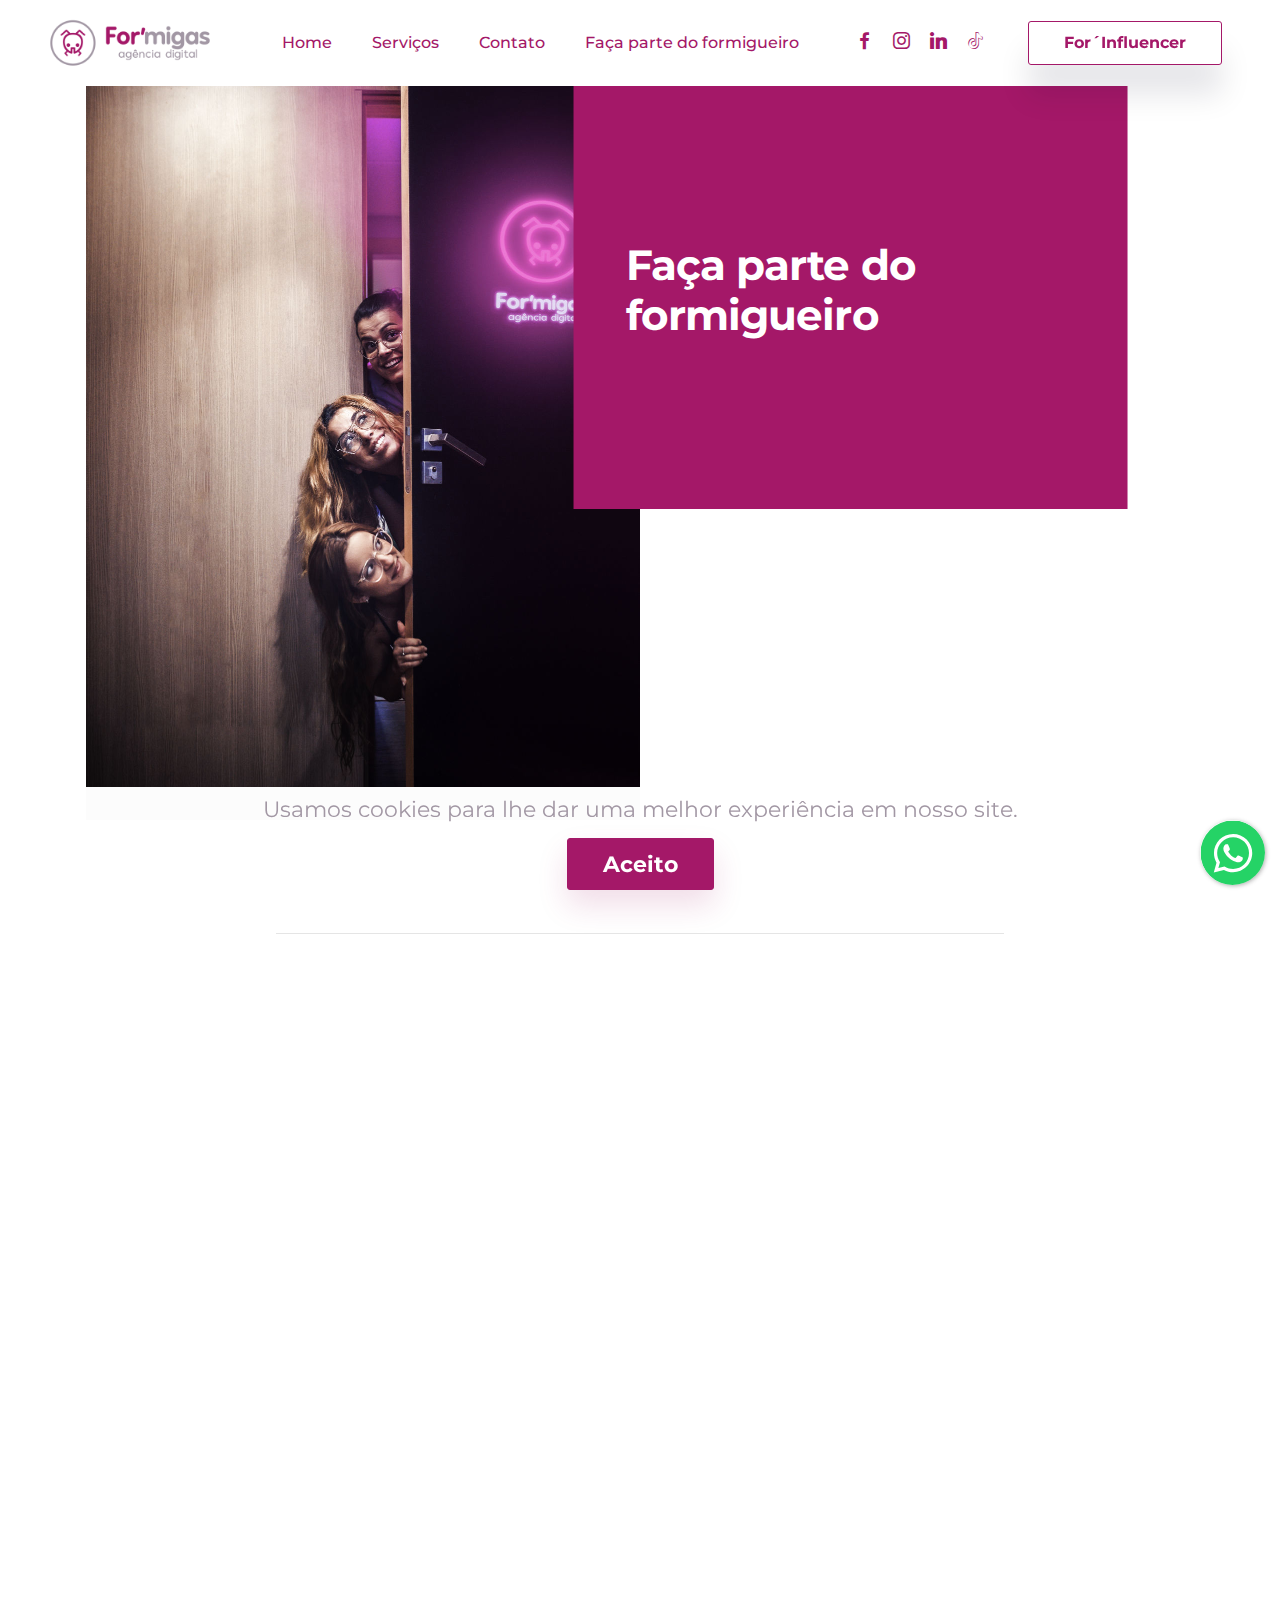
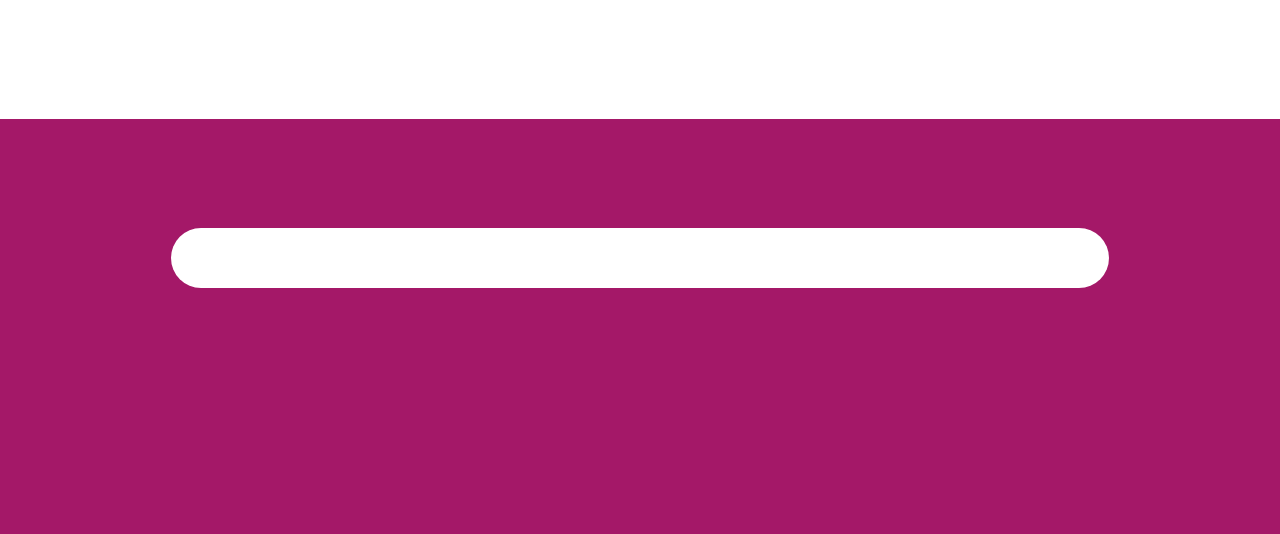
==== commit c844eeb5: "Add files via upload" ====
--- a/page1.html
+++ b/page1.html
@@ -35,53 +35,7 @@
 </head>
 <body>
   
-  <section class="menu firmm4_menu1 cid-sLYK4167Lg" once="menu" id="menu1-1t">
-    
-    <nav class="navbar navbar-dropdown navbar-fixed-top navbar-expand-lg">
-        <div class="container-fluid">
-            <div class="navbar-brand">
-                <span class="navbar-logo">
-                    <a href="index.html#header1-6">
-                        <img src="[data-uri]" alt="For" style="height: 3.8rem;" loading="lazy" class="lazyload" data-src="assets/images/1-420x128.png">
-                    </a>
-                </span>
-                
-            </div>
-            <button class="navbar-toggler" type="button" data-toggle="collapse" data-target="#navbarSupportedContent" aria-controls="navbarNavAltMarkup" aria-expanded="false" aria-label="Toggle navigation">
-                <div class="hamburger">
-                    <span></span>
-                    <span></span>
-                    <span></span>
-                    <span></span>
-                </div>
-            </button>
-            <div class="collapse navbar-collapse" id="navbarSupportedContent">
-                <ul class="navbar-nav nav-dropdown" data-app-modern-menu="true"><li class="nav-item"><a class="nav-link link text-primary display-4" href="index.html#header1-6">Home</a></li>
-                    <li class="nav-item dropdown"><a class="nav-link link text-primary dropdown-toggle display-4" href="#" aria-expanded="false" data-toggle="dropdown-submenu">Serviços</a><div class="dropdown-menu"><a class="text-primary dropdown-item display-4" href="index.html#content1-a" aria-expanded="false">Gestão de redes sociais</a><a class="text-primary dropdown-item display-4" href="index.html#features8-j" aria-expanded="false">Gestão de anúncios pagos</a><a class="text-primary dropdown-item display-4" href="index.html#tabs4-q" aria-expanded="false">Websites</a><a class="text-primary dropdown-item display-4" href="index.html#accordion02-3s" aria-expanded="false">Outros serviços</a><a class="text-primary dropdown-item display-4" href="index.html#content1-m" aria-expanded="false">Conexão com influenciador</a></div></li><li class="nav-item"><a class="nav-link link text-primary display-4" href="#" aria-expanded="false">Store</a></li><li class="nav-item"><a class="nav-link link text-primary display-4" href="index.html#extForm4-u">Contato</a></li>
-                    
-                    <li class="nav-item"><a class="nav-link link text-primary display-4" href="page1.html">Faça parte do formigueiro</a></li></ul>
-            </div>
-            <div class="icons-menu">
-                <a class="iconfont-wrapper" href="https://www.facebook.com/Formigas-Criativas-102770818738481" target="_blank">
-                    <span class="mbr-iconfont socicon-facebook socicon"></span>
-                </a>
-                <a class="iconfont-wrapper" href="https://www.instagram.com/formigas.criativas/" target="_blank">
-                    <span class="mbr-iconfont socicon-instagram socicon"></span>
-                </a>
-                <a class="iconfont-wrapper" href="https://www.linkedin.com/company/formiga-s-criativas/" target="_blank">
-                    <span class="mbr-iconfont socicon-linkedin socicon"></span>
-                </a>
-                <a class="iconfont-wrapper" href="https://www.tiktok.com/@forinfluencer" target="_blank">
-                    <span class="mbr-iconfont socicon-tiktok socicon"></span>
-                </a>
-            </div>
-            <div class="navbar-buttons mbr-section-btn"><a class="btn btn-secondary-outline display-4" href="https://forinfluencer.com.br/" target="_blank">
-                    For´Influencer</a></div>
-        </div>
-    </nav>
-</section>
-
-<section class="header2 cid-sY3UKFq5mU" id="header2-40">
+  <section class="header2 cid-sY3UKFq5mU" id="header2-40">
 
 	
 
@@ -113,7 +67,7 @@
         <div class="row">
             <div class="col-lg-8 mx-auto mbr-form" data-form-type="formoid">
 <!--Formbuilder Form-->
-<form action="https://mobirise.eu/" method="POST" class="mbr-form form-with-styler" data-form-title="Cadastro para banco de talentos"><input type="hidden" name="email" data-form-email="true" value="cL5Wqur0LVDqBeua/1KK3suUTdXeIVJeO3wV2De4xCWcnj9tuq2ai1rF3L/k36G3YE1V6j7fpGMIX+NxMVvdOcT2wxstmxe2qb1pGbdm04iEccU7wo+FbHStRgMXFZPF.qyZJm197G64taN0NJ4jSijaZMBb1OL7xuVxPQJhzwW7t85v0vmqAXGjt8NTv07vyRWLzJPLHLFJDXTj37d8YUHFNnhgngnV4VAFNpXsd12hhyvMBUe1yvqCxQJNfz3bm">
+<form action="https://mobirise.eu/" method="POST" class="mbr-form form-with-styler" data-form-title="Cadastro para banco de talentos"><input type="hidden" name="email" data-form-email="true" value="cLNla6B22fFuG8tvfJBi/svJNdTRG9ibKaLANLX64z7R2bbqZNnV0yDrPhqBRCCGm9G40ncTQa4kZayCFzaPAFlLpybz6PHQEcmi3hwnJyGcYAvXisarJelBoeY4R6fM.yQP1rnwNutgPnA0+IPmp2mHuVdLaJGn9SDjBQRWK89LzA5YWHhjNJ4xjPKErQj/N0htVPJXqLJYqdz1sbJImi6EmQ+ZCUJc9Z+thOJchwPJU44H2Rp0uU2IycBoWZPHh">
 <div class="form-row">
 <div hidden="hidden" data-form-alert="" class="alert alert-success col-12">Enviado com sucesso!</div>
 <div hidden="hidden" data-form-alert-danger="" class="alert alert-danger col-12">Oops...! some problem!</div>
@@ -182,6 +136,52 @@
 </div>
         </div>
     </div>
+</section>
+
+<section class="menu firmm4_menu1 cid-sLYK4167Lg" once="menu" id="menu1-1t">
+    
+    <nav class="navbar navbar-dropdown navbar-fixed-top navbar-expand-lg">
+        <div class="container-fluid">
+            <div class="navbar-brand">
+                <span class="navbar-logo">
+                    <a href="index.html#header1-6">
+                        <img src="[data-uri]" alt="For" style="height: 3.8rem;" loading="lazy" class="lazyload" data-src="assets/images/1-420x128.png">
+                    </a>
+                </span>
+                
+            </div>
+            <button class="navbar-toggler" type="button" data-toggle="collapse" data-target="#navbarSupportedContent" aria-controls="navbarNavAltMarkup" aria-expanded="false" aria-label="Toggle navigation">
+                <div class="hamburger">
+                    <span></span>
+                    <span></span>
+                    <span></span>
+                    <span></span>
+                </div>
+            </button>
+            <div class="collapse navbar-collapse" id="navbarSupportedContent">
+                <ul class="navbar-nav nav-dropdown" data-app-modern-menu="true"><li class="nav-item"><a class="nav-link link text-primary display-4" href="index.html#header1-6">Home</a></li>
+                    <li class="nav-item dropdown"><a class="nav-link link text-primary dropdown-toggle display-4" href="#" aria-expanded="false" data-toggle="dropdown-submenu">Serviços</a><div class="dropdown-menu"><a class="text-primary dropdown-item display-4" href="index.html#content1-a" aria-expanded="false">Gestão de redes sociais</a><a class="text-primary dropdown-item display-4" href="index.html#features8-j" aria-expanded="false">Gestão de anúncios pagos</a><a class="text-primary dropdown-item display-4" href="index.html#tabs4-q" aria-expanded="false">Websites</a><a class="text-primary dropdown-item display-4" href="index.html#accordion02-3s" aria-expanded="false">Outros serviços</a><a class="text-primary dropdown-item display-4" href="index.html#content1-m" aria-expanded="false">Conexão com influenciador</a></div></li><li class="nav-item"><a class="nav-link link text-primary display-4" href="index.html#extForm4-u">Contato</a></li>
+                    
+                    <li class="nav-item"><a class="nav-link link text-primary display-4" href="page1.html">Faça parte do formigueiro</a></li></ul>
+            </div>
+            <div class="icons-menu">
+                <a class="iconfont-wrapper" href="https://www.facebook.com/Formigas-Criativas-102770818738481" target="_blank">
+                    <span class="mbr-iconfont socicon-facebook socicon"></span>
+                </a>
+                <a class="iconfont-wrapper" href="https://www.instagram.com/formigas.criativas/" target="_blank">
+                    <span class="mbr-iconfont socicon-instagram socicon"></span>
+                </a>
+                <a class="iconfont-wrapper" href="https://www.linkedin.com/company/formiga-s-criativas/" target="_blank">
+                    <span class="mbr-iconfont socicon-linkedin socicon"></span>
+                </a>
+                <a class="iconfont-wrapper" href="https://www.tiktok.com/@forinfluencer" target="_blank">
+                    <span class="mbr-iconfont socicon-tiktok socicon"></span>
+                </a>
+            </div>
+            <div class="navbar-buttons mbr-section-btn"><a class="btn btn-secondary-outline display-4" href="https://forinfluencer.com.br/" target="_blank">
+                    For´Influencer</a></div>
+        </div>
+    </nav>
 </section>
 
 <section class="firmm4_form2 cid-sLYK46fox7" id="form2-20">
@@ -199,7 +199,7 @@
                  </div>
             </div>
             <div class="col-lg-10 col-md-12 mbr-form" data-form-type="formoid">
-                <form action="https://mobirise.eu/" method="POST" class="mbr-form form-with-styler" data-form-title="Form Name"><input type="hidden" name="email" data-form-email="true" value="oWgrQm8yN9ENQJvbqoDCv4lII5o4TjmwjiaSCetZ7YVXBnkV98DssRDEl2FP+7awN/O1VOJ1+2iCMaBpa6mw+2QvHdOLwjZN5GZn92JJqtA55UK041WrY2l5BdQpIfH8.NKOnGMND8WmSa0Fl2q/1lyMMcUH2jzAensZhHYDoDqvUuMysupQkZgQgp2uei+KqNkc3GkNLVTbolvxIH4/ELZq1TsMOo7EeLL7SyVgso45RbgcnwU9D1pNuAQ+4Q3W7">
+                <form action="https://mobirise.eu/" method="POST" class="mbr-form form-with-styler" data-form-title="Form Name"><input type="hidden" name="email" data-form-email="true" value="sQocKlLuxXXbUvWWsJUYR5ylD+UdmOfhklxjC9AR4+E2799KknLeLTasPidZLCQaidvo77ZHIPkmpBTPnC5v4639ESstqPWx++HcCeOlF8QTwaBZ4vadYZnqxyrGAv9+.7Eq67rnlfU4/jLDm60J1or2cpl2LegeVFJT6elcS1s6L8k5SWbzS15r2/gL0L5P4DbS24LkoM5k4UPH3kHBtEl48g6jeczEDJ2UfAfMYjkqiMZaYI2/VYFnAhei0RJto">
                     <div class="">
                         <div hidden="hidden" data-form-alert="" class="alert alert-success col-12">Mensagem enviada com sucesso!</div>
                         <div hidden="hidden" data-form-alert-danger="" class="alert alert-danger col-12">Oops...! some
@@ -295,12 +295,12 @@
   
 <input name="cookieData" type="hidden" data-cookie-customdialogselector="null" data-cookie-colortext="#a297a4" data-cookie-colorbg="rgba(255, 255, 255, 0.99)" data-cookie-textbutton="Aceito" data-cookie-colorbutton="" data-cookie-colorlink="#424a4d" data-cookie-underlinelink="false" data-cookie-text="Usamos cookies para lhe dar uma melhor experiência em nosso site.">
     <input name="animation" type="hidden">
-  <script>"use strict";if("loading"in HTMLImageElement.prototype){document.querySelectorAll('img[loading="lazy"],iframe[loading="lazy"]').forEach(e=>{e.src=e.dataset.src,e.style.paddingTop=100*e.getAttribute("data-aspectratio")+"%",e.style.height=0,e.onload=function(){e.removeAttribute("style")}})}else{const e=document.createElement("script");e.src="https://cdnjs.cloudflare.com/ajax/libs/lazysizes/5.1.2/lazysizes.min.js",document.body.appendChild(e)}</script>
-<div id="chatbutton-wa" data-phone="+5531971368205" data-showpopup="true" data-headertitle="👋 Bem vindo ao nosso WhatsApp!" data-popupmessage="Oi!👋
+  <div id="chatbutton-wa" data-phone="+5531971368205" data-showpopup="true" data-headertitle="👋 Bem vindo ao nosso WhatsApp!" data-popupmessage="Oi!👋
 
 Se precisar estou aqui para ajudar! 🔥
 
 Equipe: For´miga Criativas " data-placeholder="Digite sua mensagem aqui." data-position="left" data-headercolor="#39847a" data-backgroundcolor="#e5ddd5" data-autoopentimeout="15" data-size="65px"><div class="floating-wpp-button" style="width: 65px; height: 65px;"><div class="floating-wpp-button-image"><!--?xml version="1.0" encoding="UTF-8" standalone="no"?--><svg xmlns="http://www.w3.org/2000/svg" xmlns:xlink="http://www.w3.org/1999/xlink" style="isolation:isolate" viewBox="0 0 800 800" width="65" height="65"><defs><clipPath id="_clipPath_A3g8G5hPEGG2L0B6hFCxamU4cc8rfqzQ"><rect width="800" height="800"></rect></clipPath></defs><g clip-path="url(#_clipPath_A3g8G5hPEGG2L0B6hFCxamU4cc8rfqzQ)"><g><path d=" M 787.59 800 L 12.41 800 C 5.556 800 0 793.332 0 785.108 L 0 14.892 C 0 6.667 5.556 0 12.41 0 L 787.59 0 C 794.444 0 800 6.667 800 14.892 L 800 785.108 C 800 793.332 794.444 800 787.59 800 Z " fill="rgb(37,211,102)"></path></g><g><path d=" M 508.558 450.429 C 502.67 447.483 473.723 433.24 468.325 431.273 C 462.929 429.308 459.003 428.328 455.078 434.22 C 451.153 440.114 439.869 453.377 436.434 457.307 C 433 461.236 429.565 461.729 423.677 458.78 C 417.79 455.834 398.818 449.617 376.328 429.556 C 358.825 413.943 347.008 394.663 343.574 388.768 C 340.139 382.873 343.207 379.687 346.155 376.752 C 348.804 374.113 352.044 369.874 354.987 366.436 C 357.931 362.999 358.912 360.541 360.875 356.614 C 362.837 352.683 361.857 349.246 360.383 346.299 C 358.912 343.352 347.136 314.369 342.231 302.579 C 337.451 291.099 332.597 292.654 328.983 292.472 C 325.552 292.301 321.622 292.265 317.698 292.265 C 313.773 292.265 307.394 293.739 301.996 299.632 C 296.6 305.527 281.389 319.772 281.389 348.752 C 281.389 377.735 302.487 405.731 305.431 409.661 C 308.376 413.592 346.949 473.062 406.015 498.566 C 420.062 504.634 431.03 508.256 439.581 510.969 C 453.685 515.451 466.521 514.818 476.666 513.302 C 487.978 511.613 511.502 499.06 516.409 485.307 C 521.315 471.55 521.315 459.762 519.842 457.307 C 518.371 454.851 514.446 453.377 508.558 450.429 Z  M 401.126 597.117 L 401.047 597.117 C 365.902 597.104 331.431 587.661 301.36 569.817 L 294.208 565.572 L 220.08 585.017 L 239.866 512.743 L 235.21 505.332 C 215.604 474.149 205.248 438.108 205.264 401.1 C 205.307 293.113 293.17 205.257 401.204 205.257 C 453.518 205.275 502.693 225.674 539.673 262.696 C 576.651 299.716 597.004 348.925 596.983 401.258 C 596.939 509.254 509.078 597.117 401.126 597.117 Z  M 567.816 234.565 C 523.327 190.024 464.161 165.484 401.124 165.458 C 271.24 165.458 165.529 271.161 165.477 401.085 C 165.46 442.617 176.311 483.154 196.932 518.892 L 163.502 641 L 288.421 608.232 C 322.839 627.005 361.591 636.901 401.03 636.913 L 401.126 636.913 L 401.127 636.913 C 530.998 636.913 636.717 531.2 636.77 401.274 C 636.794 338.309 612.306 279.105 567.816 234.565" fill-rule="evenodd" fill="rgb(255,255,255)"></path></g></g></svg></div></div></div>
- 
+ <script>"use strict";if("loading"in HTMLImageElement.prototype){document.querySelectorAll('img[loading="lazy"],iframe[loading="lazy"]').forEach(e=>{e.src=e.dataset.src,e.style.paddingTop=100*e.getAttribute("data-aspectratio")+"%",e.style.height=0,e.onload=function(){e.removeAttribute("style")}})}else{const e=document.createElement("script");e.src="https://cdnjs.cloudflare.com/ajax/libs/lazysizes/5.1.2/lazysizes.min.js",document.body.appendChild(e)}</script>
+
 </body>
 </html>--- a/assets/mobirise/css/mbr-additional.css
+++ b/assets/mobirise/css/mbr-additional.css
@@ -29,11 +29,11 @@
 }
 .display-5 {
   font-family: 'Montserrat', sans-serif;
-  font-size: 1.6rem;
+  font-size: 1.5rem;
   line-height: 1.2;
 }
 .display-5 > .mbr-iconfont {
-  font-size: 2rem;
+  font-size: 1.875rem;
 }
 .display-7 {
   font-family: 'Montserrat', sans-serif;
@@ -70,9 +70,9 @@
     line-height: calc( 1.4 * (1rem + (1 - 1) * ((100vw - 20rem) / (48 - 20))));
   }
   .display-5 {
-    font-size: 1.28rem;
-    font-size: calc( 1.21rem + (1.6 - 1.21) * ((100vw - 20rem) / (48 - 20)));
-    line-height: calc( 1.4 * (1.21rem + (1.6 - 1.21) * ((100vw - 20rem) / (48 - 20))));
+    font-size: 1.2rem;
+    font-size: calc( 1.175rem + (1.5 - 1.175) * ((100vw - 20rem) / (48 - 20)));
+    line-height: calc( 1.4 * (1.175rem + (1.5 - 1.175) * ((100vw - 20rem) / (48 - 20))));
   }
   .display-7 {
     font-size: 1.12rem;
@@ -1973,85 +1973,81 @@
   color: #6a7c92;
   text-align: left;
 }
-.cid-sLXvkm99jH {
-  padding-top: 10rem;
+.cid-sY7UjV0cNj {
+  padding-top: 5rem;
   padding-bottom: 3rem;
-  background-color: #a41868;
-  overflow: hidden;
-  position: relative;
-}
-.cid-sLXvkm99jH .mbr-overlay {
-  background: #5eeebb;
-}
-.cid-sLXvkm99jH .wave img {
-  position: absolute;
-  top: 0;
-  left: 0;
-  width: 100%;
-  height: 15rem;
-}
-.cid-sLXvkm99jH .image-wrapper img {
+  background-color: #ffffff;
+}
+@media (max-width: 1000px) {
+  .cid-sY7UjV0cNj {
+    padding-top: 2.5rem;
+    padding-bottom: 1.5rem;
+  }
+}
+@media (max-width: 768px) {
+  .cid-sY7UjV0cNj {
+    padding-top: 1.5rem;
+    padding-bottom: 0.9rem;
+  }
+}
+.cid-sY7UjV0cNj .f-row {
+  display: flex;
+  flex-direction: column-reverse;
+  justify-content: center;
+}
+@media (min-width: 992px) {
+  .cid-sY7UjV0cNj .f-row {
+    flex-direction: row;
+  }
+}
+.cid-sY7UjV0cNj .f-item {
+  flex: 1 1 100%;
+}
+@media (min-width: 992px) {
+  .cid-sY7UjV0cNj .f-item {
+    flex: 1 1 50%;
+  }
+}
+@media (min-width: 992px) {
+  .cid-sY7UjV0cNj .image-wrapper {
+    min-height: 750px;
+  }
+}
+.cid-sY7UjV0cNj .image-wrapper img {
+  min-height: 100%;
   width: 100%;
   object-fit: cover;
 }
-.cid-sLXvkm99jH .card-title {
-  margin-bottom: 26px;
-}
-.cid-sLXvkm99jH .mbr-text {
-  margin-bottom: 30px;
-}
-.cid-sLXvkm99jH .iconfont-wrapper {
-  display: inline-block;
-  margin-bottom: 30px;
-  position: relative;
-  z-index: 1;
-}
-.cid-sLXvkm99jH .iconfont-wrapper:before {
-  content: "";
-  top: 0;
-  left: 50%;
-  bottom: 0;
-  z-index: -1;
-  width: 60px;
-  position: absolute;
-  background-color: rgba(255, 255, 255, 0.07);
-  -webkit-clip-path: polygon(0 0, 100% 0%, 100% 95%, 0% 100%);
-  clip-path: polygon(0 0, 100% 0%, 100% 95%, 0% 100%);
-}
-.cid-sLXvkm99jH .iconfont-wrapper .mbr-iconfont {
+.cid-sY7UjV0cNj .text-wrapper {
+  width: 100%;
+  background-color: #a41868;
+  padding: 3rem 1.5rem;
+}
+@media (min-width: 992px) {
+  .cid-sY7UjV0cNj .text-wrapper {
+    transform: translate(20%, 3rem);
+  }
+}
+@media (min-width: 1200px) {
+  .cid-sY7UjV0cNj .text-wrapper {
+    padding: 6rem 3.25rem;
+    margin: 1rem;
+  }
+}
+.cid-sY7UjV0cNj .mbr-section-title {
   color: #ffffff;
-  height: 75px;
-  line-height: 75px;
-  font-size: 46px;
   text-align: center;
 }
-@media (min-width: 992px) {
-  .cid-sLXvkm99jH .text-wrapper {
-    padding-right: 0;
-    padding-left: 2rem;
-  }
-}
-@media (max-width: 991px) {
-  .cid-sLXvkm99jH .text-wrapper {
-    text-align: center;
-  }
-  .cid-sLXvkm99jH .image-wrapper {
-    margin-bottom: 40px;
-  }
-  .cid-sLXvkm99jH .mbr-text {
-    margin-bottom: 20px;
-  }
-  .cid-sLXvkm99jH .iconfont-wrapper {
-    margin-bottom: 20px;
-  }
-}
-.cid-sLXvkm99jH .mbr-text,
-.cid-sLXvkm99jH .mbr-section-btn {
+.cid-sY7UjV0cNj .mbr-text,
+.cid-sY7UjV0cNj .mbr-section-btn {
+  color: #ffd8db;
+}
+.cid-sY7UjV0cNj .z-100 {
+  z-index: 100;
+}
+.cid-sY7UjV0cNj .mbr-text {
   text-align: center;
-}
-.cid-sLXvkm99jH .card-title,
-.cid-sLXvkm99jH .icon_block {
-  text-align: center;
+  color: #ffffff;
 }
 .cid-sLYka1dVWw {
   padding-top: 60px;
--- a/assets/mobirise/css/mbr-additional.css
+++ b/assets/mobirise/css/mbr-additional.css
@@ -29,11 +29,11 @@
 }
 .display-5 {
   font-family: 'Montserrat', sans-serif;
-  font-size: 1.6rem;
+  font-size: 1.5rem;
   line-height: 1.2;
 }
 .display-5 > .mbr-iconfont {
-  font-size: 2rem;
+  font-size: 1.875rem;
 }
 .display-7 {
   font-family: 'Montserrat', sans-serif;
@@ -70,9 +70,9 @@
     line-height: calc( 1.4 * (1rem + (1 - 1) * ((100vw - 20rem) / (48 - 20))));
   }
   .display-5 {
-    font-size: 1.28rem;
-    font-size: calc( 1.21rem + (1.6 - 1.21) * ((100vw - 20rem) / (48 - 20)));
-    line-height: calc( 1.4 * (1.21rem + (1.6 - 1.21) * ((100vw - 20rem) / (48 - 20))));
+    font-size: 1.2rem;
+    font-size: calc( 1.175rem + (1.5 - 1.175) * ((100vw - 20rem) / (48 - 20)));
+    line-height: calc( 1.4 * (1.175rem + (1.5 - 1.175) * ((100vw - 20rem) / (48 - 20))));
   }
   .display-7 {
     font-size: 1.12rem;
@@ -1973,85 +1973,81 @@
   color: #6a7c92;
   text-align: left;
 }
-.cid-sLXvkm99jH {
-  padding-top: 10rem;
+.cid-sY7UjV0cNj {
+  padding-top: 5rem;
   padding-bottom: 3rem;
-  background-color: #a41868;
-  overflow: hidden;
-  position: relative;
-}
-.cid-sLXvkm99jH .mbr-overlay {
-  background: #5eeebb;
-}
-.cid-sLXvkm99jH .wave img {
-  position: absolute;
-  top: 0;
-  left: 0;
-  width: 100%;
-  height: 15rem;
-}
-.cid-sLXvkm99jH .image-wrapper img {
+  background-color: #ffffff;
+}
+@media (max-width: 1000px) {
+  .cid-sY7UjV0cNj {
+    padding-top: 2.5rem;
+    padding-bottom: 1.5rem;
+  }
+}
+@media (max-width: 768px) {
+  .cid-sY7UjV0cNj {
+    padding-top: 1.5rem;
+    padding-bottom: 0.9rem;
+  }
+}
+.cid-sY7UjV0cNj .f-row {
+  display: flex;
+  flex-direction: column-reverse;
+  justify-content: center;
+}
+@media (min-width: 992px) {
+  .cid-sY7UjV0cNj .f-row {
+    flex-direction: row;
+  }
+}
+.cid-sY7UjV0cNj .f-item {
+  flex: 1 1 100%;
+}
+@media (min-width: 992px) {
+  .cid-sY7UjV0cNj .f-item {
+    flex: 1 1 50%;
+  }
+}
+@media (min-width: 992px) {
+  .cid-sY7UjV0cNj .image-wrapper {
+    min-height: 750px;
+  }
+}
+.cid-sY7UjV0cNj .image-wrapper img {
+  min-height: 100%;
   width: 100%;
   object-fit: cover;
 }
-.cid-sLXvkm99jH .card-title {
-  margin-bottom: 26px;
-}
-.cid-sLXvkm99jH .mbr-text {
-  margin-bottom: 30px;
-}
-.cid-sLXvkm99jH .iconfont-wrapper {
-  display: inline-block;
-  margin-bottom: 30px;
-  position: relative;
-  z-index: 1;
-}
-.cid-sLXvkm99jH .iconfont-wrapper:before {
-  content: "";
-  top: 0;
-  left: 50%;
-  bottom: 0;
-  z-index: -1;
-  width: 60px;
-  position: absolute;
-  background-color: rgba(255, 255, 255, 0.07);
-  -webkit-clip-path: polygon(0 0, 100% 0%, 100% 95%, 0% 100%);
-  clip-path: polygon(0 0, 100% 0%, 100% 95%, 0% 100%);
-}
-.cid-sLXvkm99jH .iconfont-wrapper .mbr-iconfont {
+.cid-sY7UjV0cNj .text-wrapper {
+  width: 100%;
+  background-color: #a41868;
+  padding: 3rem 1.5rem;
+}
+@media (min-width: 992px) {
+  .cid-sY7UjV0cNj .text-wrapper {
+    transform: translate(20%, 3rem);
+  }
+}
+@media (min-width: 1200px) {
+  .cid-sY7UjV0cNj .text-wrapper {
+    padding: 6rem 3.25rem;
+    margin: 1rem;
+  }
+}
+.cid-sY7UjV0cNj .mbr-section-title {
   color: #ffffff;
-  height: 75px;
-  line-height: 75px;
-  font-size: 46px;
   text-align: center;
 }
-@media (min-width: 992px) {
-  .cid-sLXvkm99jH .text-wrapper {
-    padding-right: 0;
-    padding-left: 2rem;
-  }
-}
-@media (max-width: 991px) {
-  .cid-sLXvkm99jH .text-wrapper {
-    text-align: center;
-  }
-  .cid-sLXvkm99jH .image-wrapper {
-    margin-bottom: 40px;
-  }
-  .cid-sLXvkm99jH .mbr-text {
-    margin-bottom: 20px;
-  }
-  .cid-sLXvkm99jH .iconfont-wrapper {
-    margin-bottom: 20px;
-  }
-}
-.cid-sLXvkm99jH .mbr-text,
-.cid-sLXvkm99jH .mbr-section-btn {
+.cid-sY7UjV0cNj .mbr-text,
+.cid-sY7UjV0cNj .mbr-section-btn {
+  color: #ffd8db;
+}
+.cid-sY7UjV0cNj .z-100 {
+  z-index: 100;
+}
+.cid-sY7UjV0cNj .mbr-text {
   text-align: center;
-}
-.cid-sLXvkm99jH .card-title,
-.cid-sLXvkm99jH .icon_block {
-  text-align: center;
+  color: #ffffff;
 }
 .cid-sLYka1dVWw {
   padding-top: 60px;
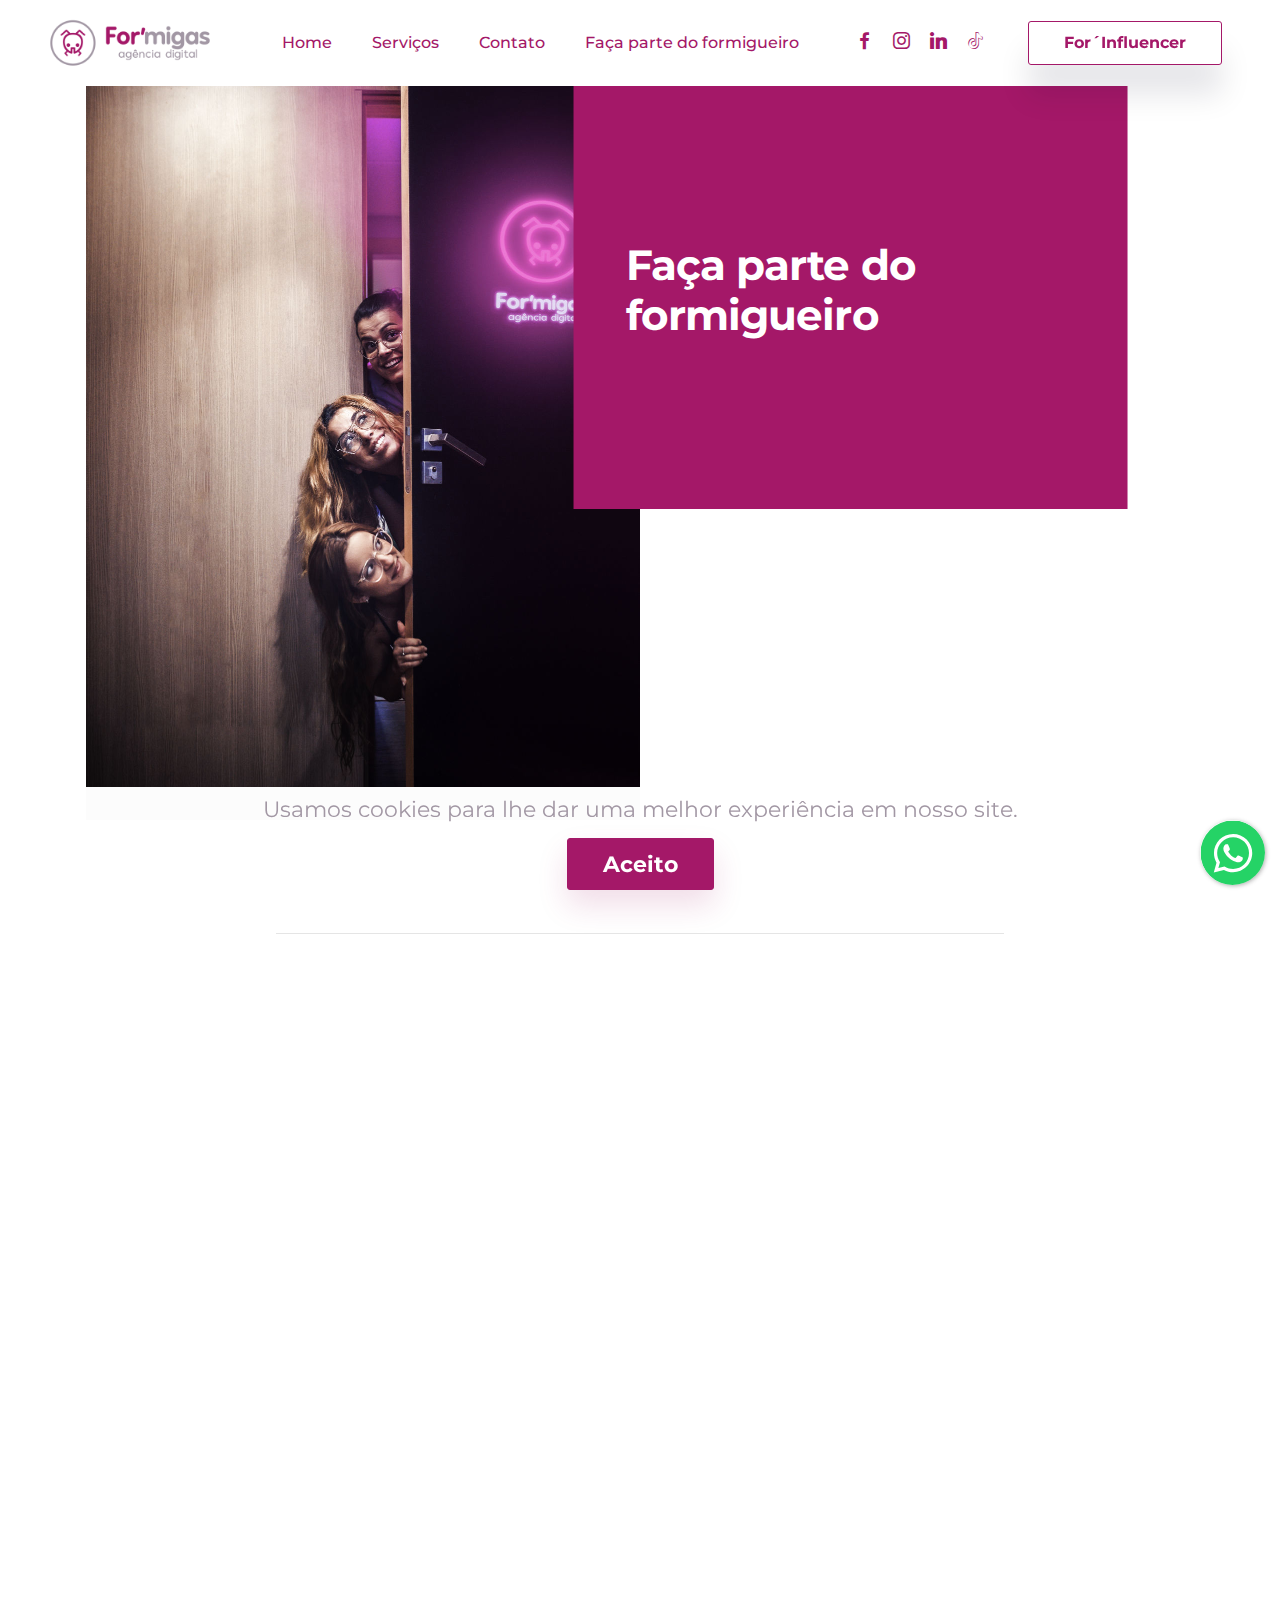
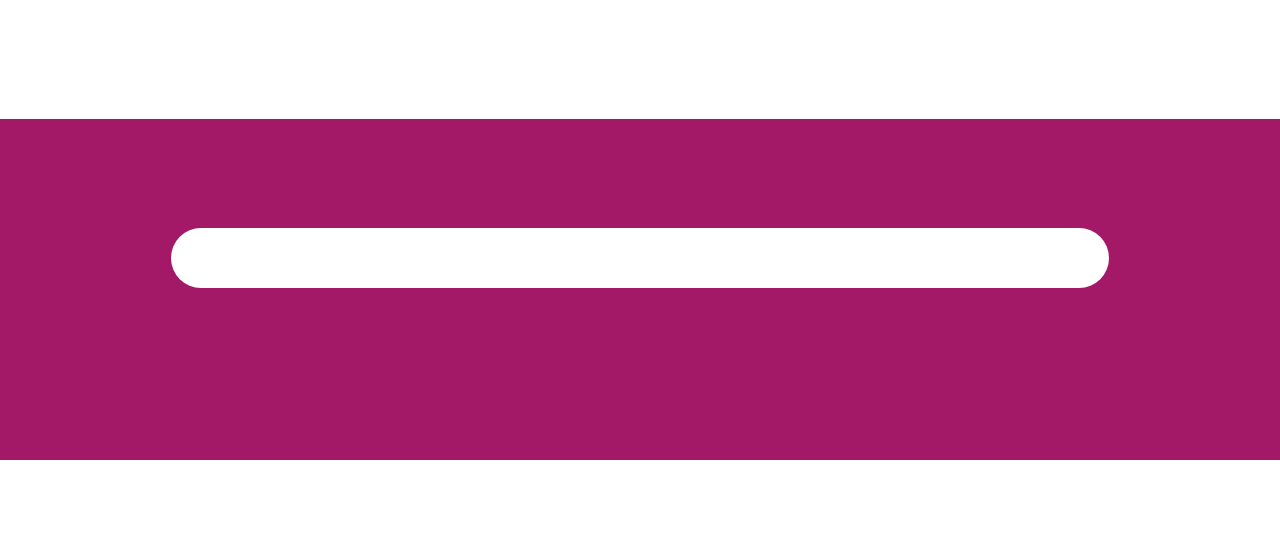
==== commit 34656fa2: "Add files via upload" ====
--- a/page1.html
+++ b/page1.html
@@ -67,7 +67,7 @@
         <div class="row">
             <div class="col-lg-8 mx-auto mbr-form" data-form-type="formoid">
 <!--Formbuilder Form-->
-<form action="https://mobirise.eu/" method="POST" class="mbr-form form-with-styler" data-form-title="Cadastro para banco de talentos"><input type="hidden" name="email" data-form-email="true" value="cLNla6B22fFuG8tvfJBi/svJNdTRG9ibKaLANLX64z7R2bbqZNnV0yDrPhqBRCCGm9G40ncTQa4kZayCFzaPAFlLpybz6PHQEcmi3hwnJyGcYAvXisarJelBoeY4R6fM.yQP1rnwNutgPnA0+IPmp2mHuVdLaJGn9SDjBQRWK89LzA5YWHhjNJ4xjPKErQj/N0htVPJXqLJYqdz1sbJImi6EmQ+ZCUJc9Z+thOJchwPJU44H2Rp0uU2IycBoWZPHh">
+<form action="https://mobirise.eu/" method="POST" class="mbr-form form-with-styler" data-form-title="Cadastro para banco de talentos"><input type="hidden" name="email" data-form-email="true" value="SIrCMN5vxmfoGdoq4g++qYzIWjVw3M9k94kyEur2dVS9X09iTL0HgBgNPj/cKzCKIBC8rCdQHy6KFF3pNKuBsNXMKqCD67QJFwDFMaBxVBttB88UWTAFERhAFU7VtdCH.tYfvSSgRTm4gUmL5u6N1SHCm8neWQvzvR0irytYYqzDeQlpFCkTiBW87ug3bbO5/e+X5/6onTu+CT+td6AQ+oFOaBq1yiWfAC1ztjuaoJa49EpO81pUtXBZ+vb63BSM=">
 <div class="form-row">
 <div hidden="hidden" data-form-alert="" class="alert alert-success col-12">Enviado com sucesso!</div>
 <div hidden="hidden" data-form-alert-danger="" class="alert alert-danger col-12">Oops...! some problem!</div>
@@ -160,7 +160,7 @@
             </button>
             <div class="collapse navbar-collapse" id="navbarSupportedContent">
                 <ul class="navbar-nav nav-dropdown" data-app-modern-menu="true"><li class="nav-item"><a class="nav-link link text-primary display-4" href="index.html#header1-6">Home</a></li>
-                    <li class="nav-item dropdown"><a class="nav-link link text-primary dropdown-toggle display-4" href="#" aria-expanded="false" data-toggle="dropdown-submenu">Serviços</a><div class="dropdown-menu"><a class="text-primary dropdown-item display-4" href="index.html#content1-a" aria-expanded="false">Gestão de redes sociais</a><a class="text-primary dropdown-item display-4" href="index.html#features8-j" aria-expanded="false">Gestão de anúncios pagos</a><a class="text-primary dropdown-item display-4" href="index.html#tabs4-q" aria-expanded="false">Websites</a><a class="text-primary dropdown-item display-4" href="index.html#accordion02-3s" aria-expanded="false">Outros serviços</a><a class="text-primary dropdown-item display-4" href="index.html#content1-m" aria-expanded="false">Conexão com influenciador</a></div></li><li class="nav-item"><a class="nav-link link text-primary display-4" href="index.html#extForm4-u">Contato</a></li>
+                    <li class="nav-item dropdown"><a class="nav-link link text-primary dropdown-toggle display-4" href="#" aria-expanded="false" data-toggle="dropdown-submenu">Serviços</a><div class="dropdown-menu"><a class="text-primary dropdown-item display-4" href="index.html#header5-46" aria-expanded="false">Gestão de redes sociais</a><a class="text-primary dropdown-item display-4" href="index.html#features8-j" aria-expanded="false">Gestão de anúncios pagos</a><a class="text-primary dropdown-item display-4" href="index.html#tabs4-q" aria-expanded="false">Websites</a><a class="text-primary dropdown-item display-4" href="index.html#accordion02-3s" aria-expanded="false">Outros serviços</a><a class="text-primary dropdown-item display-4" href="index.html#header4-4o" aria-expanded="false">Conexão com influenciador</a></div></li><li class="nav-item"><a class="nav-link link text-primary display-4" href="index.html#extForm4-u">Contato</a></li>
                     
                     <li class="nav-item"><a class="nav-link link text-primary display-4" href="page1.html">Faça parte do formigueiro</a></li></ul>
             </div>
@@ -199,7 +199,7 @@
                  </div>
             </div>
             <div class="col-lg-10 col-md-12 mbr-form" data-form-type="formoid">
-                <form action="https://mobirise.eu/" method="POST" class="mbr-form form-with-styler" data-form-title="Form Name"><input type="hidden" name="email" data-form-email="true" value="sQocKlLuxXXbUvWWsJUYR5ylD+UdmOfhklxjC9AR4+E2799KknLeLTasPidZLCQaidvo77ZHIPkmpBTPnC5v4639ESstqPWx++HcCeOlF8QTwaBZ4vadYZnqxyrGAv9+.7Eq67rnlfU4/jLDm60J1or2cpl2LegeVFJT6elcS1s6L8k5SWbzS15r2/gL0L5P4DbS24LkoM5k4UPH3kHBtEl48g6jeczEDJ2UfAfMYjkqiMZaYI2/VYFnAhei0RJto">
+                <form action="https://mobirise.eu/" method="POST" class="mbr-form form-with-styler" data-form-title="Form Name"><input type="hidden" name="email" data-form-email="true" value="iMCBdtwHllyMEoM2UB6+Aw+2F/xS3RgtSS3SOtvpoqPVft/s0Mf6CZ+nVnmjeOzTBalUmWUg3GpZ5okBfDL/ghwkJqUM/pZMmsY+8bsYORlczm6eKLlJFTzcAeVYBn15.y0I+rHkeSLaGe7po/Awz1uNhKinQXo26zksch85H9HYrfnJV4iQFt9gK+yBJzNjXDI4OLXIjwyQ3BerD8SW0EoM2zyK+Lp8XNZgohzyMKLCK2oEgfMfdZTRevxA84cYM">
                     <div class="">
                         <div hidden="hidden" data-form-alert="" class="alert alert-success col-12">Mensagem enviada com sucesso!</div>
                         <div hidden="hidden" data-form-alert-danger="" class="alert alert-danger col-12">Oops...! some
@@ -257,15 +257,15 @@
     </div>  
 </section>
 
-<section class="footer2 cid-sM4YDFgQhM" once="footers" id="footer02-3m">
+<section class="footer2 cid-sM4YDFgQhM mbr-reveal" once="footers" id="footer02-3m">
     
     
     <div class="container">
         <div class="media-container-row align-center mbr-white">
             <div class="col-12">
-                <p class="mbr-text mb-0 mbr-fonts-style display-4">
+                <p class="mbr-text mb-0 mbr-fonts-style display-4"><strong>
                     © Copyright 2021 Formigas Criativas - Todos os direitos reservados
-                </p>
+                </strong></p>
             </div>
         </div>
     </div>
@@ -295,12 +295,12 @@
   
 <input name="cookieData" type="hidden" data-cookie-customdialogselector="null" data-cookie-colortext="#a297a4" data-cookie-colorbg="rgba(255, 255, 255, 0.99)" data-cookie-textbutton="Aceito" data-cookie-colorbutton="" data-cookie-colorlink="#424a4d" data-cookie-underlinelink="false" data-cookie-text="Usamos cookies para lhe dar uma melhor experiência em nosso site.">
     <input name="animation" type="hidden">
-  <div id="chatbutton-wa" data-phone="+5531971368205" data-showpopup="true" data-headertitle="👋 Bem vindo ao nosso WhatsApp!" data-popupmessage="Oi!👋
+  <script>"use strict";if("loading"in HTMLImageElement.prototype){document.querySelectorAll('img[loading="lazy"],iframe[loading="lazy"]').forEach(e=>{e.src=e.dataset.src,e.style.paddingTop=100*e.getAttribute("data-aspectratio")+"%",e.style.height=0,e.onload=function(){e.removeAttribute("style")}})}else{const e=document.createElement("script");e.src="https://cdnjs.cloudflare.com/ajax/libs/lazysizes/5.1.2/lazysizes.min.js",document.body.appendChild(e)}</script>
+<div id="chatbutton-wa" data-phone="+5531971368205" data-showpopup="true" data-headertitle="👋 Bem vindo ao nosso WhatsApp!" data-popupmessage="Oi!👋
 
 Se precisar estou aqui para ajudar! 🔥
 
 Equipe: For´miga Criativas " data-placeholder="Digite sua mensagem aqui." data-position="left" data-headercolor="#39847a" data-backgroundcolor="#e5ddd5" data-autoopentimeout="15" data-size="65px"><div class="floating-wpp-button" style="width: 65px; height: 65px;"><div class="floating-wpp-button-image"><!--?xml version="1.0" encoding="UTF-8" standalone="no"?--><svg xmlns="http://www.w3.org/2000/svg" xmlns:xlink="http://www.w3.org/1999/xlink" style="isolation:isolate" viewBox="0 0 800 800" width="65" height="65"><defs><clipPath id="_clipPath_A3g8G5hPEGG2L0B6hFCxamU4cc8rfqzQ"><rect width="800" height="800"></rect></clipPath></defs><g clip-path="url(#_clipPath_A3g8G5hPEGG2L0B6hFCxamU4cc8rfqzQ)"><g><path d=" M 787.59 800 L 12.41 800 C 5.556 800 0 793.332 0 785.108 L 0 14.892 C 0 6.667 5.556 0 12.41 0 L 787.59 0 C 794.444 0 800 6.667 800 14.892 L 800 785.108 C 800 793.332 794.444 800 787.59 800 Z " fill="rgb(37,211,102)"></path></g><g><path d=" M 508.558 450.429 C 502.67 447.483 473.723 433.24 468.325 431.273 C 462.929 429.308 459.003 428.328 455.078 434.22 C 451.153 440.114 439.869 453.377 436.434 457.307 C 433 461.236 429.565 461.729 423.677 458.78 C 417.79 455.834 398.818 449.617 376.328 429.556 C 358.825 413.943 347.008 394.663 343.574 388.768 C 340.139 382.873 343.207 379.687 346.155 376.752 C 348.804 374.113 352.044 369.874 354.987 366.436 C 357.931 362.999 358.912 360.541 360.875 356.614 C 362.837 352.683 361.857 349.246 360.383 346.299 C 358.912 343.352 347.136 314.369 342.231 302.579 C 337.451 291.099 332.597 292.654 328.983 292.472 C 325.552 292.301 321.622 292.265 317.698 292.265 C 313.773 292.265 307.394 293.739 301.996 299.632 C 296.6 305.527 281.389 319.772 281.389 348.752 C 281.389 377.735 302.487 405.731 305.431 409.661 C 308.376 413.592 346.949 473.062 406.015 498.566 C 420.062 504.634 431.03 508.256 439.581 510.969 C 453.685 515.451 466.521 514.818 476.666 513.302 C 487.978 511.613 511.502 499.06 516.409 485.307 C 521.315 471.55 521.315 459.762 519.842 457.307 C 518.371 454.851 514.446 453.377 508.558 450.429 Z  M 401.126 597.117 L 401.047 597.117 C 365.902 597.104 331.431 587.661 301.36 569.817 L 294.208 565.572 L 220.08 585.017 L 239.866 512.743 L 235.21 505.332 C 215.604 474.149 205.248 438.108 205.264 401.1 C 205.307 293.113 293.17 205.257 401.204 205.257 C 453.518 205.275 502.693 225.674 539.673 262.696 C 576.651 299.716 597.004 348.925 596.983 401.258 C 596.939 509.254 509.078 597.117 401.126 597.117 Z  M 567.816 234.565 C 523.327 190.024 464.161 165.484 401.124 165.458 C 271.24 165.458 165.529 271.161 165.477 401.085 C 165.46 442.617 176.311 483.154 196.932 518.892 L 163.502 641 L 288.421 608.232 C 322.839 627.005 361.591 636.901 401.03 636.913 L 401.126 636.913 L 401.127 636.913 C 530.998 636.913 636.717 531.2 636.77 401.274 C 636.794 338.309 612.306 279.105 567.816 234.565" fill-rule="evenodd" fill="rgb(255,255,255)"></path></g></g></svg></div></div></div>
- <script>"use strict";if("loading"in HTMLImageElement.prototype){document.querySelectorAll('img[loading="lazy"],iframe[loading="lazy"]').forEach(e=>{e.src=e.dataset.src,e.style.paddingTop=100*e.getAttribute("data-aspectratio")+"%",e.style.height=0,e.onload=function(){e.removeAttribute("style")}})}else{const e=document.createElement("script");e.src="https://cdnjs.cloudflare.com/ajax/libs/lazysizes/5.1.2/lazysizes.min.js",document.body.appendChild(e)}</script>
-
+ 
 </body>
 </html>--- a/assets/mobirise/css/mbr-additional.css
+++ b/assets/mobirise/css/mbr-additional.css
@@ -2204,8 +2204,8 @@
   color: #a297a4;
 }
 .cid-sLYDJSlgiC {
-  padding-top: 2rem;
-  padding-bottom: 2rem;
+  padding-top: 1rem;
+  padding-bottom: 1rem;
   background-color: #a41868;
 }
 .cid-sLYDJSlgiC .mbr-overlay {
@@ -2302,8 +2302,8 @@
   }
 }
 .cid-sLYDcMN2dV {
-  padding-top: 15px;
-  padding-bottom: 15px;
+  padding-top: 30px;
+  padding-bottom: 30px;
   background-color: #a41868;
 }
 .cid-sLYDcMN2dV .icon-transition span {
@@ -2364,7 +2364,7 @@
 }
 .cid-sM4YDFgQhM {
   padding-top: 30px;
-  padding-bottom: 15px;
+  padding-bottom: 30px;
   background-color: #a41868;
 }
 .cid-sY3UKFq5mU {
@@ -3078,7 +3078,7 @@
 }
 .cid-sM4YDFgQhM {
   padding-top: 30px;
-  padding-bottom: 15px;
+  padding-bottom: 30px;
   background-color: #a41868;
 }
 .cid-sNATtzSEKb {
@@ -3557,6 +3557,6 @@
 }
 .cid-sNATtBcQlT {
   padding-top: 30px;
-  padding-bottom: 15px;
+  padding-bottom: 30px;
   background-color: #a41868;
 }
--- a/assets/mobirise/css/mbr-additional.css
+++ b/assets/mobirise/css/mbr-additional.css
@@ -2204,8 +2204,8 @@
   color: #a297a4;
 }
 .cid-sLYDJSlgiC {
-  padding-top: 2rem;
-  padding-bottom: 2rem;
+  padding-top: 1rem;
+  padding-bottom: 1rem;
   background-color: #a41868;
 }
 .cid-sLYDJSlgiC .mbr-overlay {
@@ -2302,8 +2302,8 @@
   }
 }
 .cid-sLYDcMN2dV {
-  padding-top: 15px;
-  padding-bottom: 15px;
+  padding-top: 30px;
+  padding-bottom: 30px;
   background-color: #a41868;
 }
 .cid-sLYDcMN2dV .icon-transition span {
@@ -2364,7 +2364,7 @@
 }
 .cid-sM4YDFgQhM {
   padding-top: 30px;
-  padding-bottom: 15px;
+  padding-bottom: 30px;
   background-color: #a41868;
 }
 .cid-sY3UKFq5mU {
@@ -3078,7 +3078,7 @@
 }
 .cid-sM4YDFgQhM {
   padding-top: 30px;
-  padding-bottom: 15px;
+  padding-bottom: 30px;
   background-color: #a41868;
 }
 .cid-sNATtzSEKb {
@@ -3557,6 +3557,6 @@
 }
 .cid-sNATtBcQlT {
   padding-top: 30px;
-  padding-bottom: 15px;
+  padding-bottom: 30px;
   background-color: #a41868;
 }
